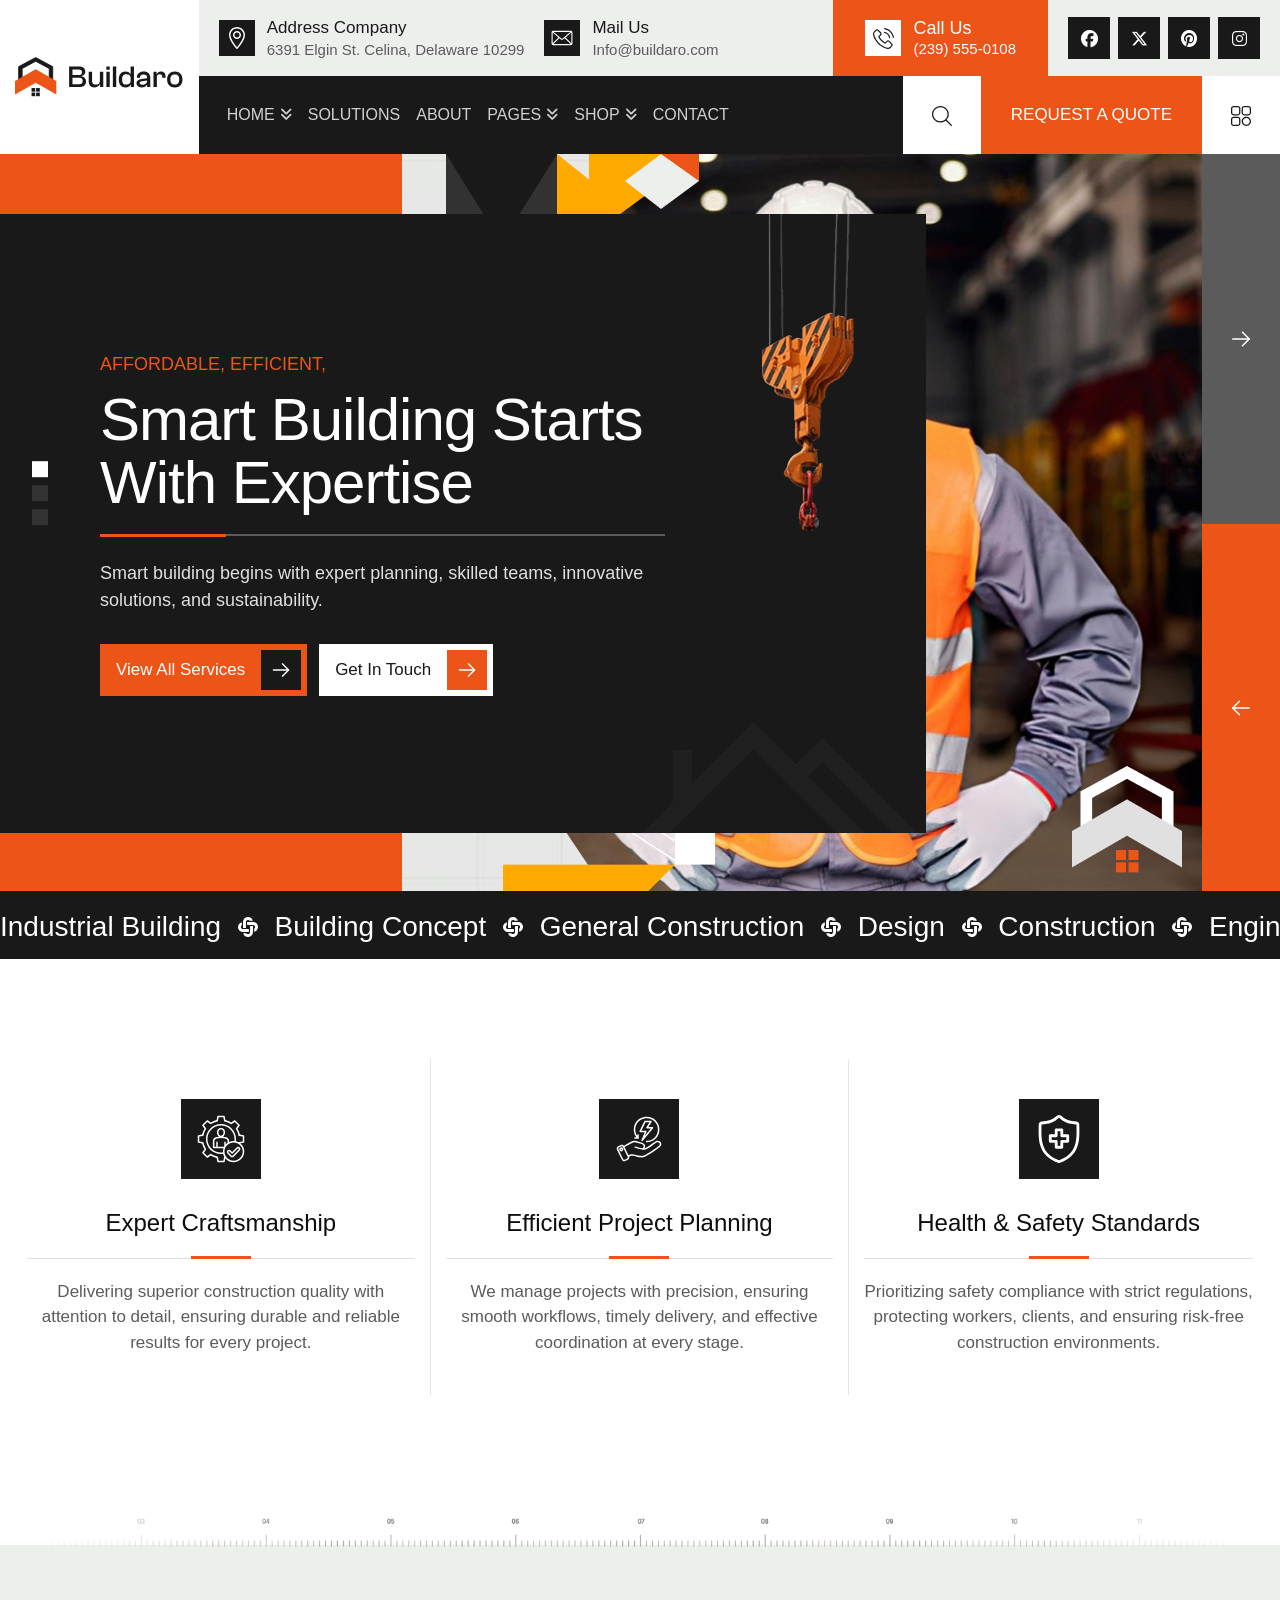
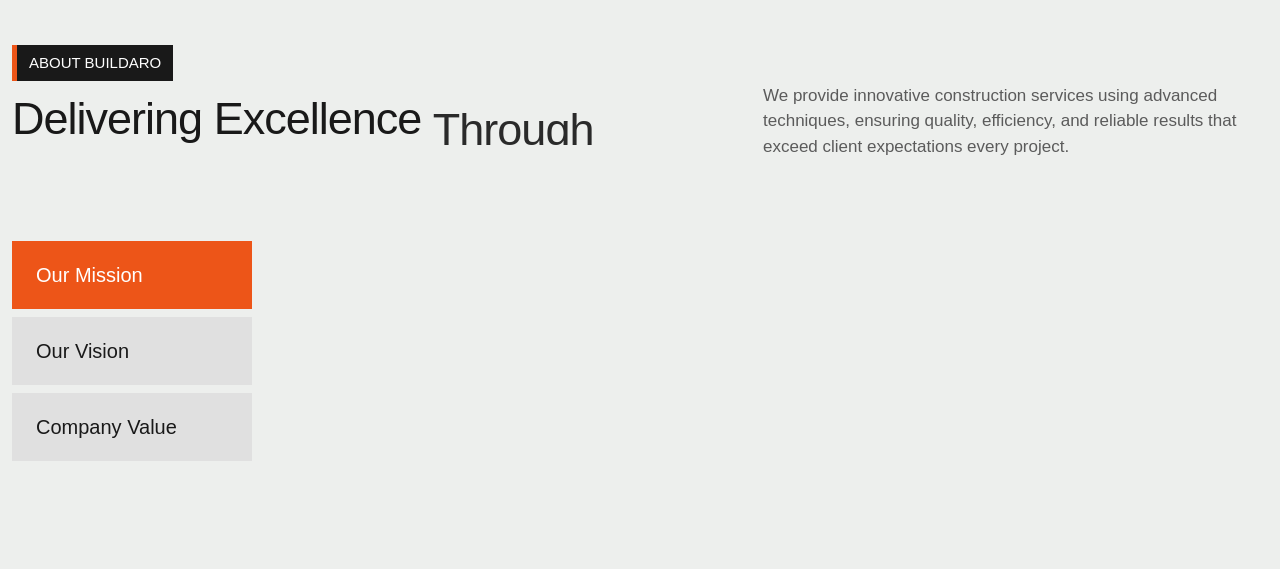
==== index-2.html @ 9b9bbe49 "h2 h2" ====
<!DOCTYPE html>
  <html lang="en">
  <head>
  	<meta charset="UTF-8">
  	<title>Buildaro - Home 1</title>
  	<meta name="description" content="Buildaro. - Construction WordPress Theme">
  	<meta name="keywords" content="	architecture, builder, building, company, construction, corporate, engineering, factory, handyman, industry, interior, painter, plumber, renovation, wielding">
  	<meta name="author" content="Themexriver">
  	<link rel="shortcut icon" href="assets/img/logo/fv-1.png" type="image/x-icon">
  	<!-- Mobile Specific Meta -->
  	<meta name="viewport" content="width=device-width, initial-scale=1">

  	<link href="https://api.fontshare.com/v2/css?f[]=clash-grotesk@200,300,400,500,600,700,1&f[]=satoshi@300,301,400,401,500,501,700,701,900,901,1,2&display=swap" rel="stylesheet">
  	<link rel="stylesheet" href="assets/css/bootstrap.min.css">
  	<link rel="stylesheet" href="assets/css/fontawesome.css">
  	<link rel="stylesheet" href="assets/css/animate.css">
  	<link rel="stylesheet" href="assets/css/swiper.min.css">
  	<link rel="stylesheet" href="assets/css/jquery-ui.css"> 
  	<link rel="stylesheet" href="assets/css/magnific-popup.css">
  	<link rel="stylesheet" href="assets/css/style.css">
  </head>
  <body class="home-1">
  	<div id="preloader">
  		<div class="preloader-logo">
  			<a href="#"><img src="assets/img/logo/logo-black.svg" alt=""></a>
  		</div>
  	</div>


<!-- Start of Header section
	============================================= -->
	<header id="bd-header" class="bd-header-section header_style_two txa_sticky_header">
		<div class="bd-header-wrap d-flex align-items-center">
			<div class="brand-logo">
				<a href="#"><img src="assets/img/logo/logo-3.svg" alt=""></a>                 
			</div>
			<div class="bd-header-content">
				<div class="bd-header-top d-flex justify-content-between">
					<div class="top-cta-wrap d-flex">
						<div class="cta-item d-flex align-items-center">
							<div class="item-icon d-flex justify-content-center align-items-center">
								<img src="assets/img/icon/ic3.svg" alt="">
							</div>
							<div class="item-text">
								<span>Address Company</span>
								<a href="#">6391 Elgin St. Celina, Delaware 10299</a>
							</div>
						</div>
						<div class="cta-item d-flex align-items-center">
							<div class="item-icon d-flex justify-content-center align-items-center">
								<img src="assets/img/icon/ic2.svg" alt="">
							</div>
							<div class="item-text">
								<span>Mail Us</span>
								<a href="#">Info@buildaro.com</a>
							</div>
						</div>
					</div>
					<div class="top-social-btn d-flex align-items-center">
						<div class="top-btn d-flex align-items-center">
							<div class="item-icon d-flex align-items-center justify-content-center">
								<i><img src="assets/img/icon/ic17.svg" alt=""></i>
							</div>
							<div class="item-text">
								<span>Call Us</span>
								<a href="#">(239) 555-0108</a>
							</div>
						</div>
						<div class="top-social">
							<a href="#"><i class="fa-brands fa-facebook"></i></a>
							<a href="#"><i class="fa-brands fa-x-twitter"></i></a>
							<a href="#"><i class="fa-brands fa-pinterest"></i></a>
							<a href="#"><i class="fa-brands fa-instagram"></i></a>
						</div>
					</div>
				</div>
				<div class="bd-header-navigation d-flex justify-content-between align-items-center">
					<nav class="main-navigation clearfix ul-li">
						<ul id="main-nav" class="nav navbar-nav clearfix">
							<li class="dropdown active">
								<a href="!#">Home</a>
								<ul class="dropdown-menu clearfix">
									<li><a class="active"  href="index.html">Home Page One</a></li>
									<li><a href="index-2.html">Home Page Two</a></li>
									<li><a href="index-3.html">Home Page Three</a></li>
								</ul>
							</li>
							<li><a href="about.html">Solutions</a></li>
							<li><a href="about.html">About</a></li>
							<li class="dropdown">
								<a href="!#">Pages</a>
								<ul class="dropdown-menu clearfix">
									<li><a href="service.html">Services</a></li>
									<li class="dropdown">
										<a href="service-single.html">Services Details</a>
										<ul class="dropdown-menu clearfix">
											<li><a href="service-single.html">Construction </a></li>
											<li><a href="service-single-2.html">Architect Design</a></li>
											<li><a href="service-single-3.html">Interior Design</a></li>
											<li><a href="service-single-4.html">3D Animation</a></li>
											<li><a href="service-single-5.html">House Renovation</a></li>
											<li><a href="service-single-6.html">Ideas & Inspiration</a></li>
										</ul>
									</li>
									<li><a href="team.html">Team Page</a></li>
									<li class="dropdown">
										<a href="service-single.html">Blog</a>
										<ul class="dropdown-menu clearfix">
											<li><a href="service-single.html">Construction</a></li>
											<li><a href="service-single-2.html">Architect Design</a></li>
											<li><a href="service-single-3.html">Interior Design</a></li>
											<li><a href="service-single-4.html">3D Animation</a></li>
											<li><a href="service-single-5.html">House Renovation</a></li>
											<li><a href="service-single-6.html">Ideas & Inspiration</a></li>
										</ul>
									</li>
									<li><a href="faq.html">FAQ Page</a></li>
									<li><a href="pricing.html">Pricing Page</a></li>
									<li><a href="testimonial.html">Testimonial Page</a></li>
									<li><a href="contact.html">Contact Page</a></li>
									<li><a href="booking.html">Booking Page</a></li>
								</ul>
							</li>
							<li class="dropdown">
								<a href="!#">Shop</a>
								<ul class="dropdown-menu clearfix"> 
									<li><a href="shop.html">Shop Page </a></li>
									<li><a href="shop-single.html">Shop Details</a></li>
								</ul>
							</li>
							<li><a href="about.html">Contact</a></li>
						</ul>
					</nav>
					<div class="header-cta d-flex align-items-center">
						<button class="search-btn"><i><img src="assets/img/icon/ic5.svg" alt=""></i></button>
						<div class="cta-btn">
							<a class="d-flex align-items-center" href="#">
								<span>Request a Quote</span>
							</a>
						</div>
						<button class="ofcanvas-btn"><i><img src="assets/img/icon/ic4.svg" alt=""></i></button>
					</div>
					<div class="bd-mobile-menu-btn mobile_menu_button open_mobile_menu">
						<button>
							<span></span>
							<span></span>
							<span></span>
						</button>
					</div>
				</div>
			</div>
		</div>
	</header>
<!-- Start of Header section
    ============================================= -->

<!-- Start of Hero section
    ============================================= --> 
    <section id="bd-hero2" class="bd-hero2-sec position-relative over-hidden" data-background="assets/img/bg/hr-bg.jpg">
    	<div class="bd-hero2-wrapper  position-relative">
    		<div class="bd-hero2-slider swiper-container">
    			<div class="swiper-wrapper">
    				<div class="swiper-slide">
    					<div class="bd-hero2-item position-relative">
    						<div class="bd-hero2-text  position-relative">
    							<div class="hr2-shape position-absolute">
    								<img src="assets/img/hero/hs2.png" alt="">
    							</div>
    							<div class="hr2-shape2 position-absolute">
    								<img src="assets/img/hero/hs3.png" alt="">
    							</div>
    							<div class="item-text headline pera-content">
    								<span class="hr2-slug2 text-uppercase">Affordable, Efficient, </span>
    								<h1 class="hero2_title">Smart Building Starts With Expertise</h1>
    								<p>Smart building begins with expert planning, skilled teams, innovative solutions, and sustainability.</p>
    								<div class="hero-btn-grp flex-wrap mt-30 d-flex align-items-centers">
    									<div class="bd-btn1">
    										<a class="d-flex align-items-center" href="#">
    											<i class="icon_1"><img src="assets/img/icon/arrow.svg" alt=""></i>
    											<span>View All Services</span>
    											<i class="icon_2"><img src="assets/img/icon/arrow.svg" alt=""></i>
    										</a>
    									</div>
    									<div class="bd-btn1">
    										<a class="d-flex align-items-center" href="#">
    											<i class="icon_1"><img src="assets/img/icon/arrow.svg" alt=""></i>
    											<span>Get In Touch</span>
    											<i class="icon_2"><img src="assets/img/icon/arrow.svg" alt=""></i>
    										</a>
    									</div>
    								</div>
    							</div>
    						</div>
    						<div class="bd-hero2-img">
    							<span class="bd-hr2-shape1 position-absolute"><img src="assets/img/hero/hs4.png" alt=""></span>
    							<span class="bd-hr2-shape2 position-absolute"><img src="assets/img/hero/hs5.png" alt=""></span>
    							<span class="bd-hr2-shape3 position-absolute"><img src="assets/img/hero/hs6.png" alt=""></span>
    							<div class="item-img1 img-cover">
    								<img src="assets/img/hero/hr5.jpg" alt="">
    							</div>
    						</div>
    					</div>
    				</div>
    				<div class="swiper-slide">
    					<div class="bd-hero2-item position-relative">
    						<div class="bd-hero2-text  position-relative">
    							<div class="hr2-shape position-absolute">
    								<img src="assets/img/hero/hs2.png" alt="">
    							</div>
    							<div class="hr2-shape2 position-absolute">
    								<img src="assets/img/hero/hs3.png" alt="">
    							</div>
    							<div class="item-text headline pera-content">
    								<span class="hr2-slug2 text-uppercase">Affordable, Efficient, </span>
    								<h1 class="hero2_title">Smart Building Starts With Expertise</h1>
    								<p>Smart building begins with expert planning, skilled teams, innovative solutions, and sustainability.</p>
    								<div class="hero-btn-grp flex-wrap mt-30 d-flex align-items-centers">
    									<div class="bd-btn1">
    										<a class="d-flex align-items-center" href="#">
    											<i class="icon_1"><img src="assets/img/icon/arrow.svg" alt=""></i>
    											<span>View All Services</span>
    											<i class="icon_2"><img src="assets/img/icon/arrow.svg" alt=""></i>
    										</a>
    									</div>
    									<div class="bd-btn1">
    										<a class="d-flex align-items-center" href="#">
    											<i class="icon_1"><img src="assets/img/icon/arrow.svg" alt=""></i>
    											<span>Get In Touch</span>
    											<i class="icon_2"><img src="assets/img/icon/arrow.svg" alt=""></i>
    										</a>
    									</div>
    								</div>
    							</div>
    						</div>
    						<div class="bd-hero2-img">
    							<span class="bd-hr2-shape1 position-absolute"><img src="assets/img/hero/hs4.png" alt=""></span>
    							<span class="bd-hr2-shape2 position-absolute"><img src="assets/img/hero/hs5.png" alt=""></span>
    							<span class="bd-hr2-shape3 position-absolute"><img src="assets/img/hero/hs6.png" alt=""></span>
    							<div class="item-img1 img-cover">
    								<img src="assets/img/hero/hr6.jpg" alt="">
    							</div>
    						</div>
    					</div>
    				</div>
    				<div class="swiper-slide">
    					<div class="bd-hero2-item position-relative">
    						<div class="bd-hero2-text  position-relative">
    							<div class="hr2-shape position-absolute">
    								<img src="assets/img/hero/hs2.png" alt="">
    							</div>
    							<div class="hr2-shape2 position-absolute">
    								<img src="assets/img/hero/hs3.png" alt="">
    							</div>
    							<div class="item-text headline pera-content">
    								<span class="hr2-slug2 text-uppercase">Affordable, Efficient, </span>
    								<h1 class="hero2_title">Smart Building Starts With Expertise</h1>
    								<p>Smart building begins with expert planning, skilled teams, innovative solutions, and sustainability.</p>
    								<div class="hero-btn-grp flex-wrap mt-30 d-flex align-items-centers">
    									<div class="bd-btn1">
    										<a class="d-flex align-items-center" href="#">
    											<i class="icon_1"><img src="assets/img/icon/arrow.svg" alt=""></i>
    											<span>View All Services</span>
    											<i class="icon_2"><img src="assets/img/icon/arrow.svg" alt=""></i>
    										</a>
    									</div>
    									<div class="bd-btn1">
    										<a class="d-flex align-items-center" href="#">
    											<i class="icon_1"><img src="assets/img/icon/arrow.svg" alt=""></i>
    											<span>Get In Touch</span>
    											<i class="icon_2"><img src="assets/img/icon/arrow.svg" alt=""></i>
    										</a>
    									</div>
    								</div>
    							</div>
    						</div>
    						<div class="bd-hero2-img">
    							<span class="bd-hr2-shape1 position-absolute"><img src="assets/img/hero/hs4.png" alt=""></span>
    							<span class="bd-hr2-shape2 position-absolute"><img src="assets/img/hero/hs5.png" alt=""></span>
    							<span class="bd-hr2-shape3 position-absolute"><img src="assets/img/hero/hs6.png" alt=""></span>
    							<div class="item-img1 img-cover">
    								<img src="assets/img/hero/hr7.jpg" alt="">
    							</div>
    						</div>
    					</div>
    				</div>
    			</div>
    		</div>
    		<div class="bd-hr2-nav">
    			<div class="bd-hr2-next">
    				
    				<svg width="24" height="24" viewBox="0 0 24 24" fill="none" xmlns="http://www.w3.org/2000/svg">
    					<path fill-rule="evenodd" clip-rule="evenodd" d="M3 12C3 11.5858 3.33579 11.25 3.75 11.25H20.25C20.6642 11.25 21 11.5858 21 12C21 12.4142 20.6642 12.75 20.25 12.75H3.75C3.33579 12.75 3 12.4142 3 12Z" fill="white"/>
    					<path fill-rule="evenodd" clip-rule="evenodd" d="M12.9697 4.71967C13.2625 4.42678 13.7374 4.42678 14.0303 4.71967L20.7803 11.4697C21.0732 11.7625 21.0732 12.2375 20.7803 12.5303L14.0303 19.2803C13.7374 19.5732 13.2625 19.5732 12.9697 19.2803C12.6768 18.9874 12.6768 18.5126 12.9697 18.2197L19.1893 12L12.9697 5.78033C12.6768 5.48743 12.6768 5.01257 12.9697 4.71967Z" fill="white"/>
    				</svg>

    			</div>
    			<div class="bd-hr2-prev">
    				<svg width="24" height="24" viewBox="0 0 24 24" fill="none" xmlns="http://www.w3.org/2000/svg">
    					<path fill-rule="evenodd" clip-rule="evenodd" d="M3 12C3 11.5858 3.33579 11.25 3.75 11.25H20.25C20.6642 11.25 21 11.5858 21 12C21 12.4142 20.6642 12.75 20.25 12.75H3.75C3.33579 12.75 3 12.4142 3 12Z" fill="white"/>
    					<path fill-rule="evenodd" clip-rule="evenodd" d="M12.9697 4.71967C13.2625 4.42678 13.7374 4.42678 14.0303 4.71967L20.7803 11.4697C21.0732 11.7625 21.0732 12.2375 20.7803 12.5303L14.0303 19.2803C13.7374 19.5732 13.2625 19.5732 12.9697 19.2803C12.6768 18.9874 12.6768 18.5126 12.9697 18.2197L19.1893 12L12.9697 5.78033C12.6768 5.48743 12.6768 5.01257 12.9697 4.71967Z" fill="white"/>
    				</svg>
    			</div>
    		</div>
    		<div class="bd-hr2-pagi">
    			
    		</div>
    	</div>
    	<div class="bd-hero-text-marquee ver_2 over-hidden marquee-right headline">
    		<h3>Industrial Building</h3>
    		<i><img src="assets/img/icon/ic6.svg" alt=""></i>
    		<h3>Building Concept</h3>
    		<i><img src="assets/img/icon/ic6.svg" alt=""></i>
    		<h3>General Construction</h3>
    		<i><img src="assets/img/icon/ic6.svg" alt=""></i>
    		<h3>Design</h3>
    		<i><img src="assets/img/icon/ic6.svg" alt=""></i>
    		<h3>Construction</h3>
    		<i><img src="assets/img/icon/ic6.svg" alt=""></i>
    		<h3>Engineering Construction</h3>
    		<i><img src="assets/img/icon/ic6.svg" alt=""></i>
    		<h3>General Construction</h3>
    		<i><img src="assets/img/icon/ic6.svg" alt=""></i>
    		<h3>Building Concept</h3>
    		<i><img src="assets/img/icon/ic6.svg" alt=""></i>
    	</div>
    </section>   
<!-- End of Hero section
    ============================================= -->

<!-- Start of Featured section
    ============================================= -->
    <section id="bd-feat2" class="bd-feat2-sec position-relative pt-100 pb-150">
    	<div class="container">
    		<div class="bd-feat2-content">
    			<div class="bd-feat2-item  text-center">
    				<div class="item-inner-area">
    					<div class="item-icon-title headline">
    						<div class="item-icon d-flex justify-content-center align-items-center">
    							<i><img src="assets/img/icon/ic18.svg" alt=""></i>
    						</div>
    						<h3>Expert Craftsmanship</h3>
    					</div>
    					<div class="item-desc">
    						Delivering superior construction quality with attention to detail, ensuring durable and reliable results for every project.
    					</div>
    				</div>
    			</div>
    			<div class="bd-feat2-item  text-center">
    				<div class="item-inner-area">
    					<div class="item-icon-title headline">
    						<div class="item-icon d-flex justify-content-center align-items-center">
    							<i><img src="assets/img/icon/ic19.svg" alt=""></i>
    						</div>
    						<h3>Efficient Project Planning</h3>
    					</div>
    					<div class="item-desc">
    						We manage projects with precision, ensuring smooth workflows, timely delivery, and effective coordination at every stage.
    					</div>
    				</div>
    			</div>
    			<div class="bd-feat2-item  text-center">
    				<div class="item-inner-area">
    					<div class="item-icon-title headline">
    						<div class="item-icon d-flex justify-content-center align-items-center">
    							<i><img src="assets/img/icon/ic20.svg" alt=""></i>
    						</div>
    						<h3>Health & Safety Standards</h3>
    					</div>
    					<div class="item-desc">
    						Prioritizing safety compliance with strict regulations, protecting workers, clients, and ensuring risk-free construction environments.
    					</div>
    				</div>
    			</div>
    		</div>
    	</div>
    	<div class="bd-feat2-shape text-center position-absolute">
    		<img src="assets/img/about/ser-line.png" alt="">
    	</div>
    </section>         
<!-- End of Featured section
    ============================================= -->

<!-- Start of About section
    ============================================= -->
    <section id="bd-ab2" class="bd-ab2-sec pt-100 pb-100">
    	<div class="container">
    		<div class="bd-ab2-top d-flex align-items-center flex-wrap justify-content-between">
    			<div class="bd-sec-title headline pera-content">
    				<div class="subtitle text-uppercase">
    					About Buildaro
    				</div>
    				<h2 class="sec_title bd-sec-tt-anim ed-has-anim">
    					Delivering Excellence Through Smart Construction Solutions
    				</h2>
    			</div>
    			<div class="item-desc">
    				We provide innovative construction services using advanced techniques, ensuring quality, efficiency, and reliable results that exceed client expectations every project.
    			</div>
    		</div>
    		<div class="bd-ab2-content d-flex mt-45">
    			<div class="bd-ab2-tab-btn  tx-tab-btn ul-li">
    				<ul class="nav nav-tabs" id="myTab" role="tablist">
    					<li class="nav-item" role="presentation">
    						<button class="nav-link text-capitalize active" id="home-tab" data-bs-toggle="tab" data-bs-target="#home" type="button" role="tab" aria-controls="home" aria-selected="true">
    							<div class="item-icon">
    								our mission
    							</div>
    						</button>
    					</li>
    					<li class="nav-item" role="presentation">
    						<button class="nav-link text-capitalize" id="home-tab" data-bs-toggle="tab" data-bs-target="#home2" type="button" role="tab" aria-controls="home" aria-selected="true">
    							<div class="item-icon">
    								our vision
    							</div>
    						</button>
    					</li>
    					<li class="nav-item" role="presentation">
    						<button class="nav-link text-capitalize" id="home-tab" data-bs-toggle="tab" data-bs-target="#home3" type="button" role="tab" aria-controls="home" aria-selected="true">
    							<div class="item-icon">
    								company value
    							</div>
    						</button>
    					</li>
    				</ul>
    			</div>
    			<div class="bd-ab2-tab-content">
    				
    			</div>
    		</div>
    	</div>
    </section>         
<!-- End of About section
    ============================================= -->    



    <!-- For Js Library -->
    <script src="assets/js/jquery-3.7.0.min.js"></script>
    <script src="assets/js/bootstrap.bundle.min.js"></script>
    <script src="assets/js/swiper-bundle.min.js"></script>
    <script src="assets/js/wow.min.js"></script>
    <script src="assets/js/appear.js"></script>
    <script src="assets/js/gsap.min.js"></script>
    <script src="assets/js/knob.js"></script>
    <script src="assets/js/jquery.counterup.min.js"></script>
    <script src="assets/js/isotope.pkgd.min.js"></script>
    <script src="assets/js/imagesloaded.pkgd.min.js"></script>
    <script src="assets/js/waypoints.min.js"></script>
    <script src="assets/js/jqueryui.js"></script>
    <script src="assets/js/jquery.magnific-popup.min.js"></script>
    <script src="assets/js/jquery.marquee.min.js"></script>
    <script src="assets/js/lenis.min.js"></script>
    <script src="assets/js/split-type.min.js"></script>
    <script src="assets/js/CustomEase.min.js"></script>
    <script src="assets/js/ScrollTrigger.min.js"></script>
    <script src="assets/js/SplitText.min.js"></script>
    <script src="assets/js/script.js"></script>
</body>
</html>
---- assets/css/style.css ----
/*----------------------------------------------------

1. Global Area 
2. Header Section

******* HOME PAGE 1 *******



=====================================================================*/
/*=========
Font load
===========*/
:root {
  --bd-body-color: #5B5B5B;
  --bd-title-color: #191919;
  --bd-heading: 'Clash Grotesk', sans-serif;
  --bd-body-font: 'Satoshi', sans-serif;
  --bd-prime-c: #ED5518;
  --cube-1: cubic-bezier(0.55, 0.085, 0, 0.99);
  --cube-2: all .25s cubic-bezier(.645,.045,.355,1);
  --cube-3: cubic-bezier(0.25, 1, 0.5, 1);
}

@-webkit-keyframes shake {
  0% {
    -webkit-transform: translateX(0);
            transform: translateX(0);
  }
  20% {
    -webkit-transform: translateX(-2px);
            transform: translateX(-2px);
  }
  40% {
    -webkit-transform: translateX(2px);
            transform: translateX(2px);
  }
  60% {
    -webkit-transform: translateX(-2px);
            transform: translateX(-2px);
  }
  80% {
    -webkit-transform: translateX(2px);
            transform: translateX(2px);
  }
  100% {
    -webkit-transform: translateX(0);
            transform: translateX(0);
  }
}

@keyframes shake {
  0% {
    -webkit-transform: translateX(0);
            transform: translateX(0);
  }
  20% {
    -webkit-transform: translateX(-2px);
            transform: translateX(-2px);
  }
  40% {
    -webkit-transform: translateX(2px);
            transform: translateX(2px);
  }
  60% {
    -webkit-transform: translateX(-2px);
            transform: translateX(-2px);
  }
  80% {
    -webkit-transform: translateX(2px);
            transform: translateX(2px);
  }
  100% {
    -webkit-transform: translateX(0);
            transform: translateX(0);
  }
}
@-webkit-keyframes slideInUp {
  0% {
    opacity: 0;
    -webkit-transform: translateY(250px);
    transform: translateY(250px);
  }
  100% {
    -webkit-transform: translateY(0);
    transform: translateY(0);
  }
}
@keyframes slideInUp {
  0% {
    opacity: 0;
    -webkit-transform: translateY(250px);
    transform: translateY(250px);
  }
  100% {
    -webkit-transform: translateY(0);
    transform: translateY(0);
  }
}
.slideInUp {
  -webkit-animation-name: slideInUp;
  animation-name: slideInUp;
}

.bd-header-section {
  top: 0;
  left: 0;
  width: 100%;
  z-index: 10;
  position: absolute;
}
.bd-header-section .navbar-nav {
  -webkit-box-orient: horizontal;
  -webkit-box-direction: normal;
      -ms-flex-direction: row;
          flex-direction: row;
}
.bd-header-section .dropdown {
  position: relative;
  padding-right: 17px;
}
.bd-header-section .dropdown:after {
  top: 1px;
  z-index: 2;
  color: #fff;
  right: 0px;
  opacity: 0.8;
  content: "\f0d7";
  font-size: 18px;
  font-weight: 700;
  position: absolute;
  font-family: "Font Awesome 5 free";
  -webkit-transition: 0.3s all ease-in-out;
  transition: 0.3s all ease-in-out;
}
.bd-header-section .dropdown:hover:after {
  color: var(--bd-prime-c);
}
.bd-header-section .dropdown:hover .dropdown-menu {
  visibility: visible;
  opacity: 1;
  clip: inherit;
  -webkit-transform: perspective(500px) rotateX(0);
          transform: perspective(500px) rotateX(0);
}
.bd-header-section .dropdown-menu {
  left: 0;
  top: 53px;
  z-index: 100;
  margin: 0px;
  padding: 4px 4px 15px;
  height: auto;
  min-width: 270px;
  display: block;
  border: none;
  opacity: 0;
  visibility: hidden;
  border-radius: 0;
  position: absolute;
  opacity: 0;
  background: #000;
  border-radius: 5px;
  -webkit-transform: perspective(500px) rotateX(-20deg);
          transform: perspective(500px) rotateX(-20deg);
  -webkit-transform-origin: 50% 0%;
          transform-origin: 50% 0%;
  text-align: left;
  -webkit-transition: all 0.3s ease-in-out;
  transition: all 0.3s ease-in-out;
}
.bd-header-section .dropdown-menu .dropdown {
  padding-right: 0;
  padding-left: 0;
}
.bd-header-section .dropdown-menu .dropdown:after {
  display: none;
}
.bd-header-section .dropdown-menu .dropdown-menu {
  top: 0px !important;
  left: 100%;
  transform-origin: 0 0 0;
  -webkit-transform-origin: 0 0 0;
  -ms-transform-origin: 0 0 0;
  -o-transform-origin: 0 0 0;
  -webkit-transform: scaleY(0) !important;
          transform: scaleY(0) !important;
}
.bd-header-section .dropdown-menu li {
  display: block;
  margin: 5px 0px !important;
  -webkit-transition: 0.3s all ease-in-out;
  transition: 0.3s all ease-in-out;
  border-left: none !important;
}
.bd-header-section .dropdown-menu li:last-child {
  border-bottom: none;
  margin-bottom: 0 !important;
}
.bd-header-section .dropdown-menu li:last-child a {
  padding-bottom: 0 !important;
  border-bottom: none !important;
}
.bd-header-section .dropdown-menu li:before {
  display: none;
}
.bd-header-section .dropdown-menu li:after {
  color: #fff;
  right: 15px;
  -webkit-transform: rotate(-90deg);
          transform: rotate(-90deg);
  -webkit-transition: 0.3s all ease-in-out;
  transition: 0.3s all ease-in-out;
}
.bd-header-section .dropdown-menu li.dropdown:hover:after {
  -webkit-transform: rotate(0);
          transform: rotate(0);
}
.bd-header-section .dropdown-menu li.dropdown:hover .dropdown-menu {
  top: 0;
  -webkit-transform: scaleY(1) !important;
          transform: scaleY(1) !important;
}
.bd-header-section .dropdown-menu li.dropdown:before {
  color: #fff;
  top: 10px;
  right: 15px;
}
.bd-header-section .dropdown-menu li:hover:before {
  color: #fff !important;
}
.bd-header-section .dropdown-menu a {
  width: 100%;
  line-height: 1;
  color: #fff !important;
  position: relative;
  border-radius: 0 !important;
  border-bottom: 1px solid #d7d7d7;
  display: inline-block !important;
  text-transform: uppercase !important;
  padding: 12px 0px 12px 18px !important;
  font-weight: 500 !important;
  font-size: 14px !important;
  border-bottom: 1px solid rgba(255, 255, 255, 0.25);
  -webkit-transition: all 0.3s cubic-bezier(0.62, 0.21, 0.45, 1.52);
  transition: all 0.3s cubic-bezier(0.62, 0.21, 0.45, 1.52);
  background-color: transparent !important;
}
.bd-header-section .dropdown-menu a span:after {
  display: none;
}
.bd-header-section .dropdown-menu a:before {
  display: none;
}
.bd-header-section .dropdown-menu a:after {
  display: none;
}
.bd-header-section .dropdown-menu a:hover, .bd-header-section .dropdown-menu a.active {
  color: #fff !important;
  padding-left: 30px !important;
}
.bd-header-section .dropdown-menu a:hover:after, .bd-header-section .dropdown-menu a.active:after {
  width: 100%;
}
.bd-header-section .dropdown-menu a:hover:before, .bd-header-section .dropdown-menu a.active:before {
  opacity: 1;
  width: 5px !important;
  visibility: visible;
  -webkit-transform: scale(1) !important;
          transform: scale(1) !important;
}
.bd-header-section .bd-mobile-menu-btn {
  display: none;
}
@media only screen and (min-width: 768px) and (max-width: 991px), only screen and (min-width: 576px) and (max-width: 767px), only screen and (min-width: 481px) and (max-width: 575px), (max-width: 480px) {
  .bd-header-section .bd-mobile-menu-btn {
    display: block;
  }
}
.bd-header-section .bd-mobile-menu-btn button {
  padding: 0;
  width: 30px;
  height: 18px;
  border: none;
  display: -webkit-box;
  display: -ms-flexbox;
  display: flex;
  -webkit-box-orient: vertical;
  -webkit-box-direction: normal;
      -ms-flex-direction: column;
          flex-direction: column;
  -webkit-box-align: center;
      -ms-flex-align: center;
          align-items: center;
  background-color: transparent;
  -webkit-box-pack: justify;
      -ms-flex-pack: justify;
          justify-content: space-between;
}
.bd-header-section .bd-mobile-menu-btn button span {
  width: 19px;
  height: 2px;
  display: block;
  background-color: #fff;
}
.bd-header-section .bd-mobile-menu-btn button span:nth-child(even) {
  width: 29px;
}
.bd-header-section:is(.header_style_one) .bd-header-top {
  gap: 15px;
  width: 100%;
  margin: 0 auto;
  max-width: 1790px;
  padding: 16px 15px;
}
@media only screen and (min-width: 768px) and (max-width: 991px), only screen and (min-width: 576px) and (max-width: 767px), only screen and (min-width: 481px) and (max-width: 575px), (max-width: 480px) {
  .bd-header-section:is(.header_style_one) .bd-header-top {
    display: none !important;
  }
}
.bd-header-section:is(.header_style_one) .bd-header-top .top-cta-wrap {
  gap: 40px;
}
.bd-header-section:is(.header_style_one) .bd-header-top .top-cta-wrap .cta-item {
  gap: 12px;
}
.bd-header-section:is(.header_style_one) .bd-header-top .top-cta-wrap .cta-item .item-icon {
  width: 42px;
  height: 42px;
  -webkit-transition: all 500ms ease-in-out;
  transition: all 500ms ease-in-out;
  background-color: var(--bd-title-color);
}
.bd-header-section:is(.header_style_one) .bd-header-top .top-cta-wrap .cta-item .item-text span, .bd-header-section:is(.header_style_one) .bd-header-top .top-cta-wrap .cta-item .item-text a {
  display: block;
  font-weight: 500;
}
.bd-header-section:is(.header_style_one) .bd-header-top .top-cta-wrap .cta-item .item-text span {
  line-height: 1;
  font-size: 18px;
  padding-bottom: 6px;
  color: var(--bd-title-color);
  font-family: var(--bd-heading);
}
.bd-header-section:is(.header_style_one) .bd-header-top .top-cta-wrap .cta-item .item-text a {
  line-height: 1;
  font-size: 16px;
}
.bd-header-section:is(.header_style_one) .bd-header-top .top-cta-wrap .cta-item:hover .item-icon {
  background-color: var(--bd-prime-c);
}
.bd-header-section:is(.header_style_one) .bd-header-top .top-social {
  gap: 8px;
  display: -webkit-box;
  display: -ms-flexbox;
  display: flex;
}
.bd-header-section:is(.header_style_one) .bd-header-top .top-social a {
  color: #fff;
  width: 42px;
  height: 42px;
  display: -webkit-box;
  display: -ms-flexbox;
  display: flex;
  -webkit-box-align: center;
      -ms-flex-align: center;
          align-items: center;
  -webkit-box-pack: center;
      -ms-flex-pack: center;
          justify-content: center;
  -webkit-transition: all 300ms ease-in-out;
  transition: all 300ms ease-in-out;
  background-color: var(--bd-title-color);
}
.bd-header-section:is(.header_style_one) .bd-header-top .top-social a:hover {
  background-color: var(--bd-prime-c);
  -webkit-animation: shake 0.5s ease-in-out infinite;
          animation: shake 0.5s ease-in-out infinite;
}
.bd-header-section:is(.header_style_one) .bd-header-navigation-wrap {
  background-color: #191919;
}
.bd-header-section:is(.header_style_one) .bd-header-navigation-wrap .bd-header-navigation {
  width: 100%;
  margin: 0 auto;
  max-width: 1790px;
  padding: 16px 15px;
}
@media only screen and (min-width: 768px) and (max-width: 991px), only screen and (min-width: 576px) and (max-width: 767px), only screen and (min-width: 481px) and (max-width: 575px), (max-width: 480px) {
  .bd-header-section:is(.header_style_one) .bd-header-navigation-wrap .main-navigation {
    display: none;
  }
}
.bd-header-section:is(.header_style_one) .bd-header-navigation-wrap .main-navigation li {
  margin: 0px 20px;
}
@media only screen and (min-width: 992px) and (max-width: 1199px) {
  .bd-header-section:is(.header_style_one) .bd-header-navigation-wrap .main-navigation li {
    margin: 0px 8px;
  }
}
.bd-header-section:is(.header_style_one) .bd-header-navigation-wrap .main-navigation li a {
  color: #fff;
  opacity: 0.8;
  font-size: 18px;
  display: inline;
  padding-bottom: 30px;
}
.bd-header-section:is(.header_style_one) .bd-header-navigation-wrap .main-navigation li a:hover {
  opacity: 1;
}
.bd-header-section:is(.header_style_one) .header-cta {
  gap: 8px;
}
@media only screen and (min-width: 768px) and (max-width: 991px), only screen and (min-width: 576px) and (max-width: 767px), only screen and (min-width: 481px) and (max-width: 575px), (max-width: 480px) {
  .bd-header-section:is(.header_style_one) .header-cta {
    display: none !important;
  }
}
.bd-header-section:is(.header_style_one) .header-cta button {
  padding: 0;
  border: none;
  background-color: transparent;
}
.bd-header-section:is(.header_style_one) .header-cta button:hover {
  -webkit-animation: shake 0.5s ease-in-out infinite;
          animation: shake 0.5s ease-in-out infinite;
}
.bd-header-section:is(.header_style_one) .header-cta .search-btn {
  width: 48px;
  height: 48px;
  background-color: #fff;
}
@media only screen and (min-width: 992px) and (max-width: 1199px) {
  .bd-header-section:is(.header_style_one) .header-cta .search-btn {
    width: 40px;
  }
}
.bd-header-section:is(.header_style_one) .header-cta .cta-btn a {
  gap: 16px;
  z-index: 1;
  color: #fff;
  overflow: hidden;
  position: relative;
  padding: 4px 4px 4px 14px;
  background-color: var(--bd-prime-c);
}
.bd-header-section:is(.header_style_one) .header-cta .cta-btn a:before {
  top: 4px;
  left: 4px;
  z-index: -1;
  width: 0%;
  content: "";
  height: 40px;
  position: absolute;
  -webkit-transition: all 400ms ease-in-out;
  transition: all 400ms ease-in-out;
  background-color: var(--bd-title-color);
}
.bd-header-section:is(.header_style_one) .header-cta .cta-btn a .icon_1 {
  top: 4px;
  left: 0px;
  opacity: 0;
  z-index: -1;
  position: absolute;
}
.bd-header-section:is(.header_style_one) .header-cta .cta-btn a span {
  white-space: nowrap;
}
.bd-header-section:is(.header_style_one) .header-cta .cta-btn a i {
  width: 40px;
  height: 40px;
  display: -webkit-box;
  display: -ms-flexbox;
  display: flex;
  -webkit-box-align: center;
      -ms-flex-align: center;
          align-items: center;
  -webkit-box-pack: center;
      -ms-flex-pack: center;
          justify-content: center;
  background-color: var(--bd-title-color);
  -webkit-transition: all 400ms ease-in-out;
  transition: all 400ms ease-in-out;
}
@media only screen and (min-width: 992px) and (max-width: 1199px) {
  .bd-header-section:is(.header_style_one) .header-cta .cta-btn a i {
    width: 35px;
  }
}
.bd-header-section:is(.header_style_one) .header-cta .cta-btn a:hover:before {
  width: 94%;
}
.bd-header-section:is(.header_style_one) .header-cta .cta-btn a:hover span {
  -webkit-transform: translateX(30px);
          transform: translateX(30px);
}
.bd-header-section:is(.header_style_one) .header-cta .cta-btn a:hover .icon_1 {
  left: 6px;
  opacity: 1;
}
.bd-header-section:is(.header_style_one) .header-cta .cta-btn a:hover .icon_2 {
  -webkit-transform: translateX(50px);
          transform: translateX(50px);
}
.bd-header-section:is(.header_style_one) .header-cta .ofcanvas-btn {
  width: 40px;
  height: 40px;
  background-color: #fff;
}
@media only screen and (min-width: 992px) and (max-width: 1199px) {
  .bd-header-section:is(.header_style_one) .header-cta .ofcanvas-btn {
    width: 40px;
  }
}
.bd-header-section:is(.header_style_two) {
  background-color: #fff;
}
.bd-header-section:is(.header_style_two) .brand-logo {
  width: 296px;
  height: 154px;
}
@media only screen and (min-width: 1200px) and (max-width: 1399px), only screen and (min-width: 992px) and (max-width: 1199px), only screen and (min-width: 768px) and (max-width: 991px), only screen and (min-width: 576px) and (max-width: 767px), only screen and (min-width: 481px) and (max-width: 575px), (max-width: 480px) {
  .bd-header-section:is(.header_style_two) .brand-logo {
    width: 200px;
  }
}
@media only screen and (min-width: 768px) and (max-width: 991px), only screen and (min-width: 576px) and (max-width: 767px), only screen and (min-width: 481px) and (max-width: 575px), (max-width: 480px) {
  .bd-header-section:is(.header_style_two) .brand-logo {
    height: 70px;
  }
}
.bd-header-section:is(.header_style_two) .brand-logo a {
  width: 100%;
  height: 100%;
  padding: 15px;
  display: -webkit-box;
  display: -ms-flexbox;
  display: flex;
  -webkit-box-align: center;
      -ms-flex-align: center;
          align-items: center;
  -webkit-box-pack: center;
      -ms-flex-pack: center;
          justify-content: center;
}
.bd-header-section:is(.header_style_two) .bd-mobile-menu-btn button span {
  background-color: var(--bd-title-color);
}
.bd-header-section:is(.header_style_two) .bd-header-content {
  width: 85%;
}
@media only screen and (min-width: 768px) and (max-width: 991px), only screen and (min-width: 576px) and (max-width: 767px), only screen and (min-width: 481px) and (max-width: 575px), (max-width: 480px) {
  .bd-header-section:is(.header_style_two) .bd-header-content {
    padding-right: 15px;
  }
}
.bd-header-section:is(.header_style_two) .bd-header-content .bd-header-top {
  gap: 20px;
  padding-left: 40px;
  padding-right: 40px;
  background-color: #EDEFED;
}
@media only screen and (min-width: 1200px) and (max-width: 1399px) {
  .bd-header-section:is(.header_style_two) .bd-header-content .bd-header-top {
    padding-left: 20px;
    padding-right: 20px;
  }
}
@media only screen and (min-width: 992px) and (max-width: 1199px) {
  .bd-header-section:is(.header_style_two) .bd-header-content .bd-header-top {
    padding: 16px 20px;
  }
}
@media only screen and (min-width: 768px) and (max-width: 991px), only screen and (min-width: 576px) and (max-width: 767px), only screen and (min-width: 481px) and (max-width: 575px), (max-width: 480px) {
  .bd-header-section:is(.header_style_two) .bd-header-content .bd-header-top {
    display: none !important;
  }
}
.bd-header-section:is(.header_style_two) .bd-header-content .bd-header-top .top-cta-wrap {
  gap: 40px;
}
@media only screen and (min-width: 1200px) and (max-width: 1399px), only screen and (min-width: 992px) and (max-width: 1199px), only screen and (min-width: 768px) and (max-width: 991px), only screen and (min-width: 576px) and (max-width: 767px), only screen and (min-width: 481px) and (max-width: 575px), (max-width: 480px) {
  .bd-header-section:is(.header_style_two) .bd-header-content .bd-header-top .top-cta-wrap {
    gap: 20px;
  }
}
.bd-header-section:is(.header_style_two) .bd-header-content .bd-header-top .top-cta-wrap .cta-item {
  gap: 12px;
}
.bd-header-section:is(.header_style_two) .bd-header-content .bd-header-top .top-cta-wrap .cta-item .item-icon {
  width: 36px;
  height: 36px;
  -webkit-transition: all 500ms ease-in-out;
  transition: all 500ms ease-in-out;
  background-color: var(--bd-title-color);
}
.bd-header-section:is(.header_style_two) .bd-header-content .bd-header-top .top-cta-wrap .cta-item .item-text span, .bd-header-section:is(.header_style_two) .bd-header-content .bd-header-top .top-cta-wrap .cta-item .item-text a {
  display: block;
  font-weight: 500;
}
.bd-header-section:is(.header_style_two) .bd-header-content .bd-header-top .top-cta-wrap .cta-item .item-text span {
  line-height: 1;
  font-size: 17px;
  padding-bottom: 6px;
  color: var(--bd-title-color);
  font-family: var(--bd-heading);
}
.bd-header-section:is(.header_style_two) .bd-header-content .bd-header-top .top-cta-wrap .cta-item .item-text a {
  line-height: 1;
  font-size: 15px;
}
.bd-header-section:is(.header_style_two) .bd-header-content .bd-header-top .top-cta-wrap .cta-item:hover .item-icon {
  background-color: var(--bd-prime-c);
}
.bd-header-section:is(.header_style_two) .bd-header-content .bd-header-top .top-social-btn {
  gap: 60px;
}
@media only screen and (min-width: 1200px) and (max-width: 1399px) {
  .bd-header-section:is(.header_style_two) .bd-header-content .bd-header-top .top-social-btn {
    gap: 20px;
  }
}
.bd-header-section:is(.header_style_two) .bd-header-content .bd-header-top .top-social-btn .top-btn {
  gap: 12px;
  height: 76px;
  padding: 0px 32px;
  background-color: var(--bd-prime-c);
}
@media only screen and (min-width: 992px) and (max-width: 1199px), only screen and (min-width: 768px) and (max-width: 991px), only screen and (min-width: 576px) and (max-width: 767px), only screen and (min-width: 481px) and (max-width: 575px), (max-width: 480px) {
  .bd-header-section:is(.header_style_two) .bd-header-content .bd-header-top .top-social-btn .top-btn {
    display: none !important;
  }
}
.bd-header-section:is(.header_style_two) .bd-header-content .bd-header-top .top-social-btn .top-btn .item-icon {
  width: 36px;
  height: 36px;
  background-color: #fff;
}
.bd-header-section:is(.header_style_two) .bd-header-content .bd-header-top .top-social-btn .top-btn .item-text span, .bd-header-section:is(.header_style_two) .bd-header-content .bd-header-top .top-social-btn .top-btn .item-text a {
  color: #fff;
  display: block;
  line-height: 1.2;
}
.bd-header-section:is(.header_style_two) .bd-header-content .bd-header-top .top-social-btn .top-btn .item-text span {
  font-size: 18px;
  font-family: var(--bd-heading);
}
.bd-header-section:is(.header_style_two) .bd-header-content .bd-header-top .top-social-btn .top-btn .item-text a {
  font-size: 15px;
}
.bd-header-section:is(.header_style_two) .bd-header-content .bd-header-top .top-social-btn .top-social {
  gap: 8px;
  display: -webkit-box;
  display: -ms-flexbox;
  display: flex;
}
.bd-header-section:is(.header_style_two) .bd-header-content .bd-header-top .top-social-btn .top-social a {
  color: #fff;
  width: 42px;
  height: 42px;
  display: -webkit-box;
  display: -ms-flexbox;
  display: flex;
  -webkit-box-align: center;
      -ms-flex-align: center;
          align-items: center;
  -webkit-box-pack: center;
      -ms-flex-pack: center;
          justify-content: center;
  -webkit-transition: all 300ms ease-in-out;
  transition: all 300ms ease-in-out;
  background-color: var(--bd-title-color);
}
.bd-header-section:is(.header_style_two) .bd-header-content .bd-header-top .top-social-btn .top-social a:hover {
  background-color: var(--bd-prime-c);
  -webkit-animation: shake 0.5s ease-in-out infinite;
          animation: shake 0.5s ease-in-out infinite;
}
.bd-header-section:is(.header_style_two) .bd-header-content .bd-header-navigation {
  padding-left: 20px;
  background-color: var(--bd-title-color);
}
@media only screen and (min-width: 768px) and (max-width: 991px), only screen and (min-width: 576px) and (max-width: 767px), only screen and (min-width: 481px) and (max-width: 575px), (max-width: 480px) {
  .bd-header-section:is(.header_style_two) .bd-header-content .bd-header-navigation {
    -webkit-box-pack: end !important;
        -ms-flex-pack: end !important;
            justify-content: end !important;
    background-color: transparent;
  }
}
@media only screen and (min-width: 768px) and (max-width: 991px), only screen and (min-width: 576px) and (max-width: 767px), only screen and (min-width: 481px) and (max-width: 575px), (max-width: 480px) {
  .bd-header-section:is(.header_style_two) .bd-header-content .main-navigation {
    display: none;
  }
}
.bd-header-section:is(.header_style_two) .bd-header-content .main-navigation li {
  margin: 0px 20px;
}
@media only screen and (min-width: 1200px) and (max-width: 1399px), only screen and (min-width: 992px) and (max-width: 1199px) {
  .bd-header-section:is(.header_style_two) .bd-header-content .main-navigation li {
    margin: 0px 8px;
  }
}
.bd-header-section:is(.header_style_two) .bd-header-content .main-navigation li:is(.dropdown):after {
  font-size: 14px;
  content: "\f103";
}
.bd-header-section:is(.header_style_two) .bd-header-content .main-navigation li .dropdown-menu {
  top: 52px;
}
.bd-header-section:is(.header_style_two) .bd-header-content .main-navigation li a {
  color: #fff;
  opacity: 0.8;
  font-size: 16px;
  display: inline;
  padding-bottom: 30px;
  text-transform: uppercase;
}
.bd-header-section:is(.header_style_two) .bd-header-content .main-navigation li a:hover {
  opacity: 1;
}
@media only screen and (min-width: 768px) and (max-width: 991px), only screen and (min-width: 576px) and (max-width: 767px), only screen and (min-width: 481px) and (max-width: 575px), (max-width: 480px) {
  .bd-header-section:is(.header_style_two) .bd-header-content .header-cta {
    display: none !important;
  }
}
.bd-header-section:is(.header_style_two) .bd-header-content .header-cta button {
  padding: 0;
  border: none;
  background-color: transparent;
}
.bd-header-section:is(.header_style_two) .bd-header-content .header-cta button:hover {
  -webkit-animation: shake 0.5s ease-in-out infinite;
          animation: shake 0.5s ease-in-out infinite;
}
.bd-header-section:is(.header_style_two) .bd-header-content .header-cta .search-btn {
  width: 78px;
  height: 78px;
  background-color: #fff;
}
@media only screen and (min-width: 992px) and (max-width: 1199px) {
  .bd-header-section:is(.header_style_two) .bd-header-content .header-cta .search-btn {
    width: 40px;
  }
}
.bd-header-section:is(.header_style_two) .bd-header-content .header-cta .cta-btn a {
  gap: 16px;
  z-index: 1;
  color: #fff;
  height: 78px;
  overflow: hidden;
  padding: 0px 30px;
  position: relative;
  text-transform: uppercase;
  font-family: var(--bd-heading);
  background-color: var(--bd-prime-c);
}
.bd-header-section:is(.header_style_two) .bd-header-content .header-cta .cta-btn a span {
  white-space: nowrap;
}
@media only screen and (min-width: 992px) and (max-width: 1199px), only screen and (min-width: 768px) and (max-width: 991px), only screen and (min-width: 576px) and (max-width: 767px), only screen and (min-width: 481px) and (max-width: 575px), (max-width: 480px) {
  .bd-header-section:is(.header_style_two) .bd-header-content .header-cta .cta-btn {
    display: none;
  }
}
.bd-header-section:is(.header_style_two) .bd-header-content .header-cta .ofcanvas-btn {
  width: 78px;
  height: 78px;
  background-color: #fff;
}
@media only screen and (min-width: 992px) and (max-width: 1199px) {
  .bd-header-section:is(.header_style_two) .bd-header-content .header-cta .ofcanvas-btn {
    width: 40px;
  }
}

/*global area*/
/*----------------------------------------------------*/
@media (prefers-reduced-motion: no-preference) {
  :root {
    scroll-behavior: inherit;
  }
}
body {
  margin: 0;
  padding: 0;
  z-index: 1;
  font-weight: 500;
  margin: 0 auto;
  font-size: 17px;
  line-height: 1.5;
  position: relative;
  overflow-x: hidden;
  color: var(--bd-body-color);
  font-family: var(--bd-body-font);
  background-color: #fff;
  -moz-osx-font-smoothing: antialiased;
  -webkit-font-smoothing: antialiased;
}
body .container {
  max-width: 1586px;
}
body .row {
  --bs-gutter-x: 32px;
}
body .mfp-iframe-holder .mfp-close {
  right: 0;
  padding: 0;
  top: -40px;
  width: 40px;
  height: 40px;
  text-align: center;
  background-size: 200%, 1px;
}
body button.mfp-close {
  right: 0;
  padding: 0;
  color: #fff;
  width: 40px;
  height: 40px;
  text-align: center;
  background-size: 200%, 1px;
}
body:is(.ver_2) .container {
  max-width: 1428px;
}
body:is(.ver_3) .container {
  max-width: 1444px;
}

body::-webkit-scrollbar {
  width: 6px;
}

body::-webkit-scrollbar-track {
  -webkit-box-shadow: inset 0 0 6px rgba(0, 0, 0, 0.3);
          box-shadow: inset 0 0 6px rgba(0, 0, 0, 0.3);
}

body::-webkit-scrollbar-thumb {
  outline: none;
  border-radius: 0px;
  background-size: 200%, 1px;
  background-color: var(--bd-prime-c);
}

.ul-li ul {
  margin: 0;
  padding: 0;
}
.ul-li ul li {
  list-style: none;
  display: inline-block;
}

.ul-li-block ul {
  margin: 0;
  padding: 0;
}
.ul-li-block ul li {
  display: block;
  list-style: none;
}

.headline h1,
.headline h2,
.headline h3,
.headline h4,
.headline h5,
.headline h6 {
  margin-bottom: 0;
  font-weight: 400;
  line-height: 1.25;
  color: var(--bd-title-color);
  font-family: var(--bd-heading);
}

#preloader {
  position: fixed;
  left: 0;
  top: 0;
  z-index: 99999;
  width: 100%;
  height: 100%;
  overflow: visible;
  background-color: #fff;
}
#preloader .preloader-logo {
  left: 0;
  top: 50%;
  right: 0;
  text-align: center;
  position: absolute;
  -webkit-transform: translateY(-50%);
          transform: translateY(-50%);
}
#preloader .preloader-logo img {
  -webkit-animation: TXTImgIn 1500ms ease-in-out infinite;
          animation: TXTImgIn 1500ms ease-in-out infinite;
}

[data-background] {
  background-size: cover;
  background-repeat: no-repeat;
  background-position: center center;
}

img {
  max-width: 100%;
  height: auto;
}

button {
  cursor: pointer;
}

.form-control:focus,
button:visited,
button.active,
button:hover,
button:focus,
input:visited,
input.active,
input:hover,
input:focus,
textarea:hover,
textarea:focus,
a:hover,
a:focus,
a.active,
select,
select:hover,
select:focus,
select:visited {
  outline: none;
  -webkit-box-shadow: none;
          box-shadow: none;
  text-decoration: none;
  color: inherit;
}

a, span {
  display: inline-block;
  color: inherit;
  font-size: inherit;
  font-family: inherit;
  font-weight: inherit;
  text-transform: inherit;
  text-decoration: none;
  -webkit-transition: inherit;
  transition: inherit;
}

a {
  color: inherit;
  text-decoration: none;
  -webkit-transition: 500ms all ease;
  transition: 500ms all ease;
}
a:hover, a:focus {
  text-decoration: none;
}

.form-control {
  -webkit-box-shadow: none;
          box-shadow: none;
}

.background_overlay {
  top: 0;
  left: 0;
  width: 100%;
  height: 100%;
  position: absolute;
}

.pera-content p {
  margin-bottom: 0;
}

.splitting.animated .char {
  -webkit-animation: fadeInUp 0.4s cubic-bezier(0.3, 0, 0.7, 1) both;
  animation: fadeInUp 0.4s cubic-bezier(0.3, 0, 0.7, 1) both;
  -webkit-animation-delay: calc(30ms * var(--char-index));
  animation-delay: calc(30ms * var(--char-index));
}

.splitting .whitespace {
  width: 10px;
}

.href-underline a {
  width: 100%;
  display: inline !important;
  background-position-y: -1px;
  background-repeat: no-repeat;
  background-size: 0 100%;
  backface-visibility: hidden;
  -webkit-backface-visibility: hidden;
  background-image: linear-gradient(transparent calc(100% - 1px), currentColor 2px);
  -webkit-transition: 0.6s cubic-bezier(0.215, 0.61, 0.355, 1);
  transition: 0.6s cubic-bezier(0.215, 0.61, 0.355, 1);
}
.href-underline a:hover {
  color: inherit;
  background-size: 100% 100%;
}

.swiper-container {
  margin-left: auto;
  margin-right: auto;
  position: relative;
  overflow: hidden;
  list-style: none;
  padding: 0;
  z-index: 1;
}

.tx-tab-btn .nav-tabs .nav-item.show .nav-link,
.tx-tab-btn .nav-tabs .nav-link.active,
.tx-tab-btn .nav-tabs .nav-link {
  border: none;
  padding-top: 0;
  padding-right: 0;
  border-radius: 0;
  margin-bottom: 0;
  cursor: pointer;
  background-color: transparent;
}
.tx-tab-btn .nav-tabs {
  border: none;
}
.tx-tab-btn .nav {
  display: inherit;
}

.bd-btn1 {
  display: inline-block;
}
.bd-btn1 a {
  gap: 16px;
  z-index: 1;
  color: #fff;
  overflow: hidden;
  position: relative;
  padding: 6px 6px 6px 16px;
  background-color: var(--bd-prime-c);
}
.bd-btn1 a:before {
  top: 6px;
  left: 6px;
  z-index: -1;
  width: 0%;
  content: "";
  height: 40px;
  position: absolute;
  -webkit-transition: all 400ms ease-in-out;
  transition: all 400ms ease-in-out;
  background-color: var(--bd-title-color);
}
.bd-btn1 a .icon_1 {
  top: 6px;
  left: 0px;
  opacity: 0;
  z-index: -1;
  position: absolute;
}
.bd-btn1 a span {
  white-space: nowrap;
}
.bd-btn1 a i {
  width: 40px;
  height: 40px;
  display: -webkit-box;
  display: -ms-flexbox;
  display: flex;
  -webkit-box-align: center;
      -ms-flex-align: center;
          align-items: center;
  -webkit-box-pack: center;
      -ms-flex-pack: center;
          justify-content: center;
  background-color: var(--bd-title-color);
  -webkit-transition: all 400ms ease-in-out;
  transition: all 400ms ease-in-out;
}
@media only screen and (min-width: 992px) and (max-width: 1199px) {
  .bd-btn1 a i {
    width: 35px;
  }
}
.bd-btn1 a:hover:before {
  width: 94%;
}
.bd-btn1 a:hover span {
  -webkit-transform: translateX(30px);
          transform: translateX(30px);
}
.bd-btn1 a:hover .icon_1 {
  left: 6px;
  opacity: 1;
}
.bd-btn1 a:hover .icon_2 {
  -webkit-transform: translateX(50px);
          transform: translateX(50px);
}

.img-cover {
  width: 100%;
  height: 100%;
}
.img-cover img {
  width: 100%;
  height: 100% !important;
  -o-object-fit: cover;
     object-fit: cover;
}
.img-cover video {
  width: 100%;
  height: 100% !important;
  -o-object-fit: cover;
     object-fit: cover;
}

.over-hidden,
.split-line {
  overflow: hidden;
}

.swiper-container {
  margin-left: auto;
  margin-right: auto;
  position: relative;
  overflow: hidden;
  list-style: none;
  padding: 0;
  z-index: 1;
  display: -webkit-box;
  display: -ms-flexbox;
  display: flex;
}

.bd-sec-title .subtitle {
  color: #fff;
  font-size: 15px;
  position: relative;
  margin-bottom: 12px;
  display: inline-block;
  padding: 7px 12px 6px 17px;
  font-family: var(--bd-heading);
  background-color: var(--bd-title-color);
}
.bd-sec-title .subtitle:before {
  top: 0;
  left: 0;
  width: 5px;
  height: 100%;
  content: "";
  position: absolute;
  background-color: var(--bd-prime-c);
}
.bd-sec-title .sec_title {
  font-size: 45px;
  font-weight: 500;
  line-height: 1.15;
  letter-spacing: -1px;
}
.bd-sec-title p {
  padding-top: 12px;
}

.mt-5 {
  margin-top: 5px;
}

.mt-10 {
  margin-top: 10px;
}

.mt-15 {
  margin-top: 15px;
}

.mt-20 {
  margin-top: 20px;
}

.mt-25 {
  margin-top: 25px;
}

.mt-30 {
  margin-top: 30px;
}

.mt-35 {
  margin-top: 35px;
}

.mt-40 {
  margin-top: 40px;
}

.mt-45 {
  margin-top: 45px;
}

.mt-50 {
  margin-top: 50px;
}

.mt-55 {
  margin-top: 55px;
}

.mt-60 {
  margin-top: 60px;
}

.mt-65 {
  margin-top: 65px;
}

.mt-70 {
  margin-top: 70px;
}

.mt-75 {
  margin-top: 75px;
}

.mt-80 {
  margin-top: 80px;
}

.mt-85 {
  margin-top: 85px;
}

.mt-90 {
  margin-top: 90px;
}

.mt-95 {
  margin-top: 95px;
}

.mt-100 {
  margin-top: 100px;
}

.mt-105 {
  margin-top: 105px;
}

.mt-110 {
  margin-top: 110px;
}

.mt-115 {
  margin-top: 115px;
}

.mt-120 {
  margin-top: 120px;
}

.mt-125 {
  margin-top: 125px;
}

.mt-130 {
  margin-top: 130px;
}

.mt-135 {
  margin-top: 135px;
}

.mt-140 {
  margin-top: 140px;
}

.mt-145 {
  margin-top: 145px;
}

.mt-150 {
  margin-top: 150px;
}

.mt-155 {
  margin-top: 155px;
}

.mt-160 {
  margin-top: 160px;
}

.mt-165 {
  margin-top: 165px;
}

.mt-170 {
  margin-top: 170px;
}

.mt-175 {
  margin-top: 175px;
}

.mt-180 {
  margin-top: 180px;
}

.mt-185 {
  margin-top: 185px;
}

.mt-190 {
  margin-top: 190px;
}

.mt-195 {
  margin-top: 195px;
}

.mt-200 {
  margin-top: 200px;
}

.mb-5 {
  margin-bottom: 5px;
}

.mb-10 {
  margin-bottom: 10px;
}

.mb-15 {
  margin-bottom: 15px;
}

.mb-20 {
  margin-bottom: 20px;
}

.mb-25 {
  margin-bottom: 25px;
}

.mb-30 {
  margin-bottom: 30px;
}

.mb-35 {
  margin-bottom: 35px;
}

.mb-40 {
  margin-bottom: 40px;
}

.mb-45 {
  margin-bottom: 45px;
}

.mb-50 {
  margin-bottom: 50px;
}

.mb-55 {
  margin-bottom: 55px;
}

.mb-60 {
  margin-bottom: 60px;
}

.mb-65 {
  margin-bottom: 65px;
}

.mb-70 {
  margin-bottom: 70px;
}

.mb-75 {
  margin-bottom: 75px;
}

.mb-80 {
  margin-bottom: 80px;
}

.mb-85 {
  margin-bottom: 85px;
}

.mb-90 {
  margin-bottom: 90px;
}

.mb-95 {
  margin-bottom: 95px;
}

.mb-100 {
  margin-bottom: 100px;
}

.mb-105 {
  margin-bottom: 105px;
}

.mb-110 {
  margin-bottom: 110px;
}

.mb-115 {
  margin-bottom: 115px;
}

.mb-120 {
  margin-bottom: 120px;
}

.mb-125 {
  margin-bottom: 125px;
}

.mb-130 {
  margin-bottom: 130px;
}

.mb-135 {
  margin-bottom: 135px;
}

.mb-140 {
  margin-bottom: 140px;
}

.mb-145 {
  margin-bottom: 145px;
}

.mb-150 {
  margin-bottom: 150px;
}

.mb-155 {
  margin-bottom: 155px;
}

.mb-160 {
  margin-bottom: 160px;
}

.mb-165 {
  margin-bottom: 165px;
}

.mb-170 {
  margin-bottom: 170px;
}

.mb-175 {
  margin-bottom: 175px;
}

.mb-180 {
  margin-bottom: 180px;
}

.mb-185 {
  margin-bottom: 185px;
}

.mb-190 {
  margin-bottom: 190px;
}

.mb-195 {
  margin-bottom: 195px;
}

.mb-200 {
  margin-bottom: 200px;
}

.ml-5 {
  margin-left: 5px;
}

.ml-10 {
  margin-left: 10px;
}

.ml-15 {
  margin-left: 15px;
}

.ml-20 {
  margin-left: 20px;
}

.ml-25 {
  margin-left: 25px;
}

.ml-30 {
  margin-left: 30px;
}

.ml-35 {
  margin-left: 35px;
}

.ml-40 {
  margin-left: 40px;
}

.ml-45 {
  margin-left: 45px;
}

.ml-50 {
  margin-left: 50px;
}

.ml-55 {
  margin-left: 55px;
}

.ml-60 {
  margin-left: 60px;
}

.ml-65 {
  margin-left: 65px;
}

.ml-70 {
  margin-left: 70px;
}

.ml-75 {
  margin-left: 75px;
}

.ml-80 {
  margin-left: 80px;
}

.ml-85 {
  margin-left: 85px;
}

.ml-90 {
  margin-left: 90px;
}

.ml-95 {
  margin-left: 95px;
}

.ml-100 {
  margin-left: 100px;
}

.ml-105 {
  margin-left: 105px;
}

.ml-110 {
  margin-left: 110px;
}

.ml-115 {
  margin-left: 115px;
}

.ml-120 {
  margin-left: 120px;
}

.ml-125 {
  margin-left: 125px;
}

.ml-130 {
  margin-left: 130px;
}

.ml-135 {
  margin-left: 135px;
}

.ml-140 {
  margin-left: 140px;
}

.ml-145 {
  margin-left: 145px;
}

.ml-150 {
  margin-left: 150px;
}

.ml-155 {
  margin-left: 155px;
}

.ml-160 {
  margin-left: 160px;
}

.ml-165 {
  margin-left: 165px;
}

.ml-170 {
  margin-left: 170px;
}

.ml-175 {
  margin-left: 175px;
}

.ml-180 {
  margin-left: 180px;
}

.ml-185 {
  margin-left: 185px;
}

.ml-190 {
  margin-left: 190px;
}

.ml-195 {
  margin-left: 195px;
}

.ml-200 {
  margin-left: 200px;
}

.mr-5 {
  margin-right: 5px;
}

.mr-10 {
  margin-right: 10px;
}

.mr-15 {
  margin-right: 15px;
}

.mr-20 {
  margin-right: 20px;
}

.mr-25 {
  margin-right: 25px;
}

.mr-30 {
  margin-right: 30px;
}

.mr-35 {
  margin-right: 35px;
}

.mr-40 {
  margin-right: 40px;
}

.mr-45 {
  margin-right: 45px;
}

.mr-50 {
  margin-right: 50px;
}

.mr-55 {
  margin-right: 55px;
}

.mr-60 {
  margin-right: 60px;
}

.mr-65 {
  margin-right: 65px;
}

.mr-70 {
  margin-right: 70px;
}

.mr-75 {
  margin-right: 75px;
}

.mr-80 {
  margin-right: 80px;
}

.mr-85 {
  margin-right: 85px;
}

.mr-90 {
  margin-right: 90px;
}

.mr-95 {
  margin-right: 95px;
}

.mr-100 {
  margin-right: 100px;
}

.mr-105 {
  margin-right: 105px;
}

.mr-110 {
  margin-right: 110px;
}

.mr-115 {
  margin-right: 115px;
}

.mr-120 {
  margin-right: 120px;
}

.mr-125 {
  margin-right: 125px;
}

.mr-130 {
  margin-right: 130px;
}

.mr-135 {
  margin-right: 135px;
}

.mr-140 {
  margin-right: 140px;
}

.mr-145 {
  margin-right: 145px;
}

.mr-150 {
  margin-right: 150px;
}

.mr-155 {
  margin-right: 155px;
}

.mr-160 {
  margin-right: 160px;
}

.mr-165 {
  margin-right: 165px;
}

.mr-170 {
  margin-right: 170px;
}

.mr-175 {
  margin-right: 175px;
}

.mr-180 {
  margin-right: 180px;
}

.mr-185 {
  margin-right: 185px;
}

.mr-190 {
  margin-right: 190px;
}

.mr-195 {
  margin-right: 195px;
}

.mr-200 {
  margin-right: 200px;
}

.pt-5 {
  padding-top: 5px;
}

.pt-10 {
  padding-top: 10px;
}

.pt-15 {
  padding-top: 15px;
}

.pt-20 {
  padding-top: 20px;
}

.pt-25 {
  padding-top: 25px;
}

.pt-30 {
  padding-top: 30px;
}

.pt-35 {
  padding-top: 35px;
}

.pt-40 {
  padding-top: 40px;
}

.pt-45 {
  padding-top: 45px;
}

.pt-50 {
  padding-top: 50px;
}

.pt-55 {
  padding-top: 55px;
}

.pt-60 {
  padding-top: 60px;
}

.pt-65 {
  padding-top: 65px;
}

.pt-70 {
  padding-top: 70px;
}

.pt-75 {
  padding-top: 75px;
}

.pt-80 {
  padding-top: 80px;
}

.pt-85 {
  padding-top: 85px;
}

.pt-90 {
  padding-top: 90px;
}

.pt-95 {
  padding-top: 95px;
}

.pt-100 {
  padding-top: 100px;
}

.pt-105 {
  padding-top: 105px;
}

.pt-110 {
  padding-top: 110px;
}

.pt-115 {
  padding-top: 115px;
}

.pt-120 {
  padding-top: 120px;
}

.pt-125 {
  padding-top: 125px;
}

.pt-130 {
  padding-top: 130px;
}

.pt-135 {
  padding-top: 135px;
}

.pt-140 {
  padding-top: 140px;
}

.pt-145 {
  padding-top: 145px;
}

.pt-150 {
  padding-top: 150px;
}

.pt-155 {
  padding-top: 155px;
}

.pt-160 {
  padding-top: 160px;
}

.pt-165 {
  padding-top: 165px;
}

.pt-170 {
  padding-top: 170px;
}

.pt-175 {
  padding-top: 175px;
}

.pt-180 {
  padding-top: 180px;
}

.pt-185 {
  padding-top: 185px;
}

.pt-190 {
  padding-top: 190px;
}

.pt-195 {
  padding-top: 195px;
}

.pt-200 {
  padding-top: 200px;
}

.pb-5 {
  padding-bottom: 5px;
}

.pb-10 {
  padding-bottom: 10px;
}

.pb-15 {
  padding-bottom: 15px;
}

.pb-20 {
  padding-bottom: 20px;
}

.pb-25 {
  padding-bottom: 25px;
}

.pb-30 {
  padding-bottom: 30px;
}

.pb-35 {
  padding-bottom: 35px;
}

.pb-40 {
  padding-bottom: 40px;
}

.pb-45 {
  padding-bottom: 45px;
}

.pb-50 {
  padding-bottom: 50px;
}

.pb-55 {
  padding-bottom: 55px;
}

.pb-60 {
  padding-bottom: 60px;
}

.pb-65 {
  padding-bottom: 65px;
}

.pb-70 {
  padding-bottom: 70px;
}

.pb-75 {
  padding-bottom: 75px;
}

.pb-80 {
  padding-bottom: 80px;
}

.pb-85 {
  padding-bottom: 85px;
}

.pb-90 {
  padding-bottom: 90px;
}

.pb-95 {
  padding-bottom: 95px;
}

.pb-100 {
  padding-bottom: 100px;
}

.pb-105 {
  padding-bottom: 105px;
}

.pb-110 {
  padding-bottom: 110px;
}

.pb-115 {
  padding-bottom: 115px;
}

.pb-120 {
  padding-bottom: 120px;
}

.pb-125 {
  padding-bottom: 125px;
}

.pb-130 {
  padding-bottom: 130px;
}

.pb-135 {
  padding-bottom: 135px;
}

.pb-140 {
  padding-bottom: 140px;
}

.pb-145 {
  padding-bottom: 145px;
}

.pb-150 {
  padding-bottom: 150px;
}

.pb-155 {
  padding-bottom: 155px;
}

.pb-160 {
  padding-bottom: 160px;
}

.pb-165 {
  padding-bottom: 165px;
}

.pb-170 {
  padding-bottom: 170px;
}

.pb-175 {
  padding-bottom: 175px;
}

.pb-180 {
  padding-bottom: 180px;
}

.pb-185 {
  padding-bottom: 185px;
}

.pb-190 {
  padding-bottom: 190px;
}

.pb-195 {
  padding-bottom: 195px;
}

.pb-200 {
  padding-bottom: 200px;
}

.pb-205 {
  padding-bottom: 205px;
}

.pb-210 {
  padding-bottom: 210px;
}

.pb-215 {
  padding-bottom: 215px;
}

.pb-220 {
  padding-bottom: 220px;
}

.pb-225 {
  padding-bottom: 225px;
}

.pb-230 {
  padding-bottom: 230px;
}

.pb-235 {
  padding-bottom: 235px;
}

.pb-240 {
  padding-bottom: 240px;
}

.pb-245 {
  padding-bottom: 245px;
}

.pb-250 {
  padding-bottom: 250px;
}

.pb-255 {
  padding-bottom: 255px;
}

.pb-260 {
  padding-bottom: 260px;
}

.pb-265 {
  padding-bottom: 265px;
}

.pb-270 {
  padding-bottom: 270px;
}

.pb-275 {
  padding-bottom: 275px;
}

.pb-280 {
  padding-bottom: 280px;
}

.pb-285 {
  padding-bottom: 285px;
}

.pb-290 {
  padding-bottom: 290px;
}

.pb-295 {
  padding-bottom: 295px;
}

.pb-300 {
  padding-bottom: 300px;
}

.pl-5 {
  padding-left: 5px;
}

.pl-10 {
  padding-left: 10px;
}

.pl-15 {
  padding-left: 15px;
}

.pl-20 {
  padding-left: 20px;
}

.pl-25 {
  padding-left: 25px;
}

.pl-30 {
  padding-left: 30px;
}

.pl-35 {
  padding-left: 35px;
}

.pl-40 {
  padding-left: 40px;
}

.pl-45 {
  padding-left: 45px;
}

.pl-50 {
  padding-left: 50px;
}

.pl-55 {
  padding-left: 55px;
}

.pl-60 {
  padding-left: 60px;
}

.pl-65 {
  padding-left: 65px;
}

.pl-70 {
  padding-left: 70px;
}

.pl-75 {
  padding-left: 75px;
}

.pl-80 {
  padding-left: 80px;
}

.pl-85 {
  padding-left: 85px;
}

.pl-90 {
  padding-left: 90px;
}

.pl-95 {
  padding-left: 95px;
}

.pl-100 {
  padding-left: 100px;
}

.pl-105 {
  padding-left: 105px;
}

.pl-110 {
  padding-left: 110px;
}

.pl-115 {
  padding-left: 115px;
}

.pl-120 {
  padding-left: 120px;
}

.pl-125 {
  padding-left: 125px;
}

.pl-130 {
  padding-left: 130px;
}

.pl-135 {
  padding-left: 135px;
}

.pl-140 {
  padding-left: 140px;
}

.pl-145 {
  padding-left: 145px;
}

.pl-150 {
  padding-left: 150px;
}

.pl-155 {
  padding-left: 155px;
}

.pl-160 {
  padding-left: 160px;
}

.pl-165 {
  padding-left: 165px;
}

.pl-170 {
  padding-left: 170px;
}

.pl-175 {
  padding-left: 175px;
}

.pl-180 {
  padding-left: 180px;
}

.pl-185 {
  padding-left: 185px;
}

.pl-190 {
  padding-left: 190px;
}

.pl-195 {
  padding-left: 195px;
}

.pl-200 {
  padding-left: 200px;
}

.pr-5 {
  padding-right: 5px;
}

.pr-10 {
  padding-right: 10px;
}

.pr-15 {
  padding-right: 15px;
}

.pr-20 {
  padding-right: 20px;
}

.pr-25 {
  padding-right: 25px;
}

.pr-30 {
  padding-right: 30px;
}

.pr-35 {
  padding-right: 35px;
}

.pr-40 {
  padding-right: 40px;
}

.pr-45 {
  padding-right: 45px;
}

.pr-50 {
  padding-right: 50px;
}

.pr-55 {
  padding-right: 55px;
}

.pr-60 {
  padding-right: 60px;
}

.pr-65 {
  padding-right: 65px;
}

.pr-70 {
  padding-right: 70px;
}

.pr-75 {
  padding-right: 75px;
}

.pr-80 {
  padding-right: 80px;
}

.pr-85 {
  padding-right: 85px;
}

.pr-90 {
  padding-right: 90px;
}

.pr-95 {
  padding-right: 95px;
}

.pr-100 {
  padding-right: 100px;
}

.pr-105 {
  padding-right: 105px;
}

.pr-110 {
  padding-right: 110px;
}

.pr-115 {
  padding-right: 115px;
}

.pr-120 {
  padding-right: 120px;
}

.pr-125 {
  padding-right: 125px;
}

.pr-130 {
  padding-right: 130px;
}

.pr-135 {
  padding-right: 135px;
}

.pr-140 {
  padding-right: 140px;
}

.pr-145 {
  padding-right: 145px;
}

.pr-150 {
  padding-right: 150px;
}

.pr-155 {
  padding-right: 155px;
}

.pr-160 {
  padding-right: 160px;
}

.pr-165 {
  padding-right: 165px;
}

.pr-170 {
  padding-right: 170px;
}

.pr-175 {
  padding-right: 175px;
}

.pr-180 {
  padding-right: 180px;
}

.pr-185 {
  padding-right: 185px;
}

.pr-190 {
  padding-right: 190px;
}

.pr-195 {
  padding-right: 195px;
}

.pr-200 {
  padding-right: 200px;
}

/*---------------------------------------------------- */
/******* HOME PAGE 1 *******/
/*Hero area*/
/*----------------------------------------------------*/
.bd-hero1-sec {
  z-index: 1;
}
.bd-hero1-sec .bd-hero-bg {
  top: 0;
  left: 0;
  opacity: 0.5;
  z-index: -1;
  max-height: 653px;
}
@media only screen and (min-width: 768px) and (max-width: 991px), only screen and (min-width: 576px) and (max-width: 767px), only screen and (min-width: 481px) and (max-width: 575px), (max-width: 480px) {
  .bd-hero1-sec .bd-hero-bg {
    max-height: 100%;
  }
}
.bd-hero1-sec .bd-hero-shape1 {
  top: 154px;
  left: 55px;
  z-index: -1;
}
@media only screen and (min-width: 1200px) and (max-width: 1399px), only screen and (min-width: 992px) and (max-width: 1199px), only screen and (min-width: 768px) and (max-width: 991px), only screen and (min-width: 576px) and (max-width: 767px), only screen and (min-width: 481px) and (max-width: 575px), (max-width: 480px) {
  .bd-hero1-sec .bd-hero-shape1 {
    display: none;
  }
}

.bd-hero1-content {
  gap: 40px;
  padding-top: 230px;
  -webkit-box-pack: justify;
      -ms-flex-pack: justify;
          justify-content: space-between;
}
@media only screen and (min-width: 768px) and (max-width: 991px), only screen and (min-width: 576px) and (max-width: 767px), only screen and (min-width: 481px) and (max-width: 575px), (max-width: 480px) {
  .bd-hero1-content {
    -ms-flex-wrap: wrap;
        flex-wrap: wrap;
    padding-top: 180px;
  }
}

.bd-hero1-text {
  max-width: 760px;
  margin-left: 50px;
}
@media only screen and (min-width: 1200px) and (max-width: 1399px), only screen and (min-width: 992px) and (max-width: 1199px), only screen and (min-width: 768px) and (max-width: 991px), only screen and (min-width: 576px) and (max-width: 767px), only screen and (min-width: 481px) and (max-width: 575px), (max-width: 480px) {
  .bd-hero1-text {
    margin-left: 0;
  }
}
.bd-hero1-text .hero-slug {
  font-size: 18px;
  font-weight: 500;
  padding-bottom: 10px;
  color: var(--bd-title-color);
  font-family: var(--bd-heading);
}
.bd-hero1-text .hero-title {
  line-height: 1;
  font-size: 60px;
  font-weight: 500;
  position: relative;
  margin-bottom: 18px;
  padding-bottom: 24px;
  letter-spacing: -0.5px;
}
@media only screen and (min-width: 992px) and (max-width: 1199px), only screen and (min-width: 576px) and (max-width: 767px) {
  .bd-hero1-text .hero-title {
    font-size: 40px;
  }
}
@media only screen and (min-width: 481px) and (max-width: 575px) {
  .bd-hero1-text .hero-title {
    font-size: 38px;
  }
}
@media (max-width: 480px) {
  .bd-hero1-text .hero-title {
    font-size: 36px;
  }
}
.bd-hero1-text .hero-title:before {
  left: 0;
  bottom: 0;
  width: 100%;
  content: "";
  height: 1.6px;
  position: absolute;
  background-color: #CCCCCC;
}
.bd-hero1-text .hero-title:after {
  left: 0px;
  height: 3px;
  bottom: -1px;
  content: "";
  width: 126px;
  position: absolute;
  background-color: var(--bd-prime-c);
}
.bd-hero1-text p {
  font-size: 18px;
}
.bd-hero1-text .hero-btn-grp {
  gap: 12px;
}
.bd-hero1-text .hero-btn-grp .bd-btn1:nth-child(2) a {
  background-color: var(--bd-title-color);
}
.bd-hero1-text .hero-btn-grp .bd-btn1:nth-child(2) a:before {
  background-color: var(--bd-prime-c);
}
.bd-hero1-text .hero-btn-grp .bd-btn1:nth-child(2) a i {
  background-color: var(--bd-prime-c);
}

.bd-hero1-form {
  z-index: 2;
  width: 100%;
  max-width: 600px;
  position: relative;
}
@media only screen and (min-width: 768px) and (max-width: 991px), only screen and (min-width: 576px) and (max-width: 767px), only screen and (min-width: 481px) and (max-width: 575px), (max-width: 480px) {
  .bd-hero1-form {
    max-width: 100%;
    margin-bottom: 40px;
  }
}
.bd-hero1-form .item-title {
  padding: 40px 35px;
  text-align: center;
  background-color: var(--bd-prime-c);
}
.bd-hero1-form .item-title h3 {
  color: #fff;
  font-size: 32px;
  font-weight: 500;
}
.bd-hero1-form .item-title p {
  color: #fff;
  font-size: 18px;
}
.bd-hero1-form .item-form {
  padding: 40px;
  background-color: #191919;
}
.bd-hero1-form .item-form .row {
  --bs-gutter-x: 12px;
}
.bd-hero1-form .item-form .item-input {
  margin-bottom: 20px;
}
.bd-hero1-form .item-form .item-input span {
  color: #fff;
  display: block;
  font-size: 16px;
  padding-bottom: 10px;
}
.bd-hero1-form .item-form .item-input input, .bd-hero1-form .item-form .item-input textarea, .bd-hero1-form .item-form .item-input select {
  width: 100%;
  height: 50px;
  color: #E0E0E0;
  font-size: 16px;
  -webkit-appearance: none;
     -moz-appearance: none;
          appearance: none;
  padding-left: 16px;
  border: 1px solid #484848;
  background-color: transparent;
  -webkit-transition: all 500ms ease-in-out;
  transition: all 500ms ease-in-out;
}
.bd-hero1-form .item-form .item-input input:focus, .bd-hero1-form .item-form .item-input textarea:focus, .bd-hero1-form .item-form .item-input select:focus {
  border: 1px solid var(--bd-prime-c);
}
.bd-hero1-form .item-form .item-input input:placeholder, .bd-hero1-form .item-form .item-input textarea:placeholder, .bd-hero1-form .item-form .item-input select:placeholder {
  opacity: 0.6;
  color: #E0E0E0;
  font-size: 16px;
}
.bd-hero1-form .item-form .item-input textarea {
  height: 158px;
  padding-top: 16px;
}
.bd-hero1-form .item-form .selective-item {
  position: relative;
}
.bd-hero1-form .item-form .selective-item:before {
  top: 10px;
  right: 15px;
  font-size: 20px;
  content: "\f0d7";
  font-weight: 700;
  position: absolute;
  color: var(--bd-prime-c);
  font-family: "Font Awesome 5 free";
}
.bd-hero1-form .item-form button {
  width: 100%;
  border: none;
  display: -webkit-box;
  display: -ms-flexbox;
  display: flex;
  color: #0D0D0D;
  font-size: 18px;
  font-weight: 500;
  -webkit-box-align: center;
      -ms-flex-align: center;
          align-items: center;
  background-color: #fff;
  padding: 6px 6px 6px 20px;
  -webkit-box-pack: justify;
      -ms-flex-pack: justify;
          justify-content: space-between;
  -webkit-transition: all 500ms ease-in-out;
  transition: all 500ms ease-in-out;
}
.bd-hero1-form .item-form button:hover {
  color: #fff;
  background-color: var(--bd-prime-c);
}
.bd-hero1-form .item-form button:hover i {
  background-color: var(--bd-title-color);
}
.bd-hero1-form .item-form button i {
  width: 44px;
  height: 44px;
  display: -webkit-box;
  display: -ms-flexbox;
  display: flex;
  -webkit-box-align: center;
      -ms-flex-align: center;
          align-items: center;
  -webkit-box-pack: center;
      -ms-flex-pack: center;
          justify-content: center;
  -webkit-transition: all 500ms ease-in-out;
  transition: all 500ms ease-in-out;
  background-color: var(--bd-prime-c);
}
.bd-hero1-form .item-form button i img {
  -webkit-transform: rotate(45deg);
          transform: rotate(45deg);
}

.bd-hero1-img-slider {
  margin-top: -288px;
}
@media only screen and (min-width: 768px) and (max-width: 991px), only screen and (min-width: 576px) and (max-width: 767px), only screen and (min-width: 481px) and (max-width: 575px), (max-width: 480px) {
  .bd-hero1-img-slider {
    margin-top: 0;
  }
}

.bd-hr1-s-img img {
  -webkit-transform: scale(1.2);
          transform: scale(1.2);
  -webkit-transition: all 1500ms ease-in-out;
  transition: all 1500ms ease-in-out;
}
@media only screen and (min-width: 992px) and (max-width: 1199px), only screen and (min-width: 768px) and (max-width: 991px), only screen and (min-width: 576px) and (max-width: 767px), only screen and (min-width: 481px) and (max-width: 575px), (max-width: 480px) {
  .bd-hr1-s-img {
    height: 480px;
  }
}

.swiper-slide-active .bd-hr1-s-img img {
  -webkit-transform: scale(1);
          transform: scale(1);
}

.bd-hero-text-marquee {
  left: 0;
  bottom: 0;
  z-index: 2;
  display: flow-root;
  position: absolute;
  padding: 18px 0px 15px;
  background-color: var(--bd-prime-c);
}
.bd-hero-text-marquee:is(.ver_2) {
  background-color: var(--bd-title-color);
}
.bd-hero-text-marquee h3 {
  color: #fff;
  font-size: 28px;
  font-weight: 500;
  display: inline-block;
}
.bd-hero-text-marquee i {
  top: -5px;
  margin: 0px 12px;
  position: relative;
  display: inline-block;
}

.bd-hr1-nav {
  top: -30px;
  left: 0;
  z-index: 1;
  height: 100%;
  width: 72px;
  position: absolute;
}
.bd-hr1-nav .bd-hr1-next,
.bd-hr1-nav .bd-hr1-prev {
  width: 72px;
  height: 50%;
  display: -webkit-box;
  display: -ms-flexbox;
  display: flex;
  -webkit-box-align: center;
      -ms-flex-align: center;
          align-items: center;
  -webkit-box-pack: center;
      -ms-flex-pack: center;
          justify-content: center;
  background-color: #fff;
}
.bd-hr1-nav .bd-hr1-next:is(.active),
.bd-hr1-nav .bd-hr1-prev:is(.active) {
  background-color: var(--bd-prime-c);
}
.bd-hr1-nav .bd-hr1-next:is(.active) svg path,
.bd-hr1-nav .bd-hr1-prev:is(.active) svg path {
  fill: #fff;
}
.bd-hr1-nav .bd-hr1-prev svg {
  margin-bottom: 25px;
}
.bd-hr1-nav .bd-hr1-next svg {
  margin-top: 25px;
  -webkit-transform: rotate(180deg);
          transform: rotate(180deg);
}

/*---------------------------------------------------- */
/*Service area*/
/*----------------------------------------------------*/
.bd-ser1-content {
  display: -ms-grid;
  display: grid;
  -ms-grid-columns: 1fr 1fr 1fr 1fr;
  grid-template-columns: 1fr 1fr 1fr 1fr;
}
@media only screen and (min-width: 992px) and (max-width: 1199px), only screen and (min-width: 768px) and (max-width: 991px) {
  .bd-ser1-content {
    -ms-grid-columns: 1fr 1fr;
    grid-template-columns: 1fr 1fr;
  }
}
@media only screen and (min-width: 576px) and (max-width: 767px), only screen and (min-width: 481px) and (max-width: 575px), (max-width: 480px) {
  .bd-ser1-content {
    -ms-grid-columns: 1fr;
    grid-template-columns: 1fr;
  }
}

.bd-ser1-item {
  z-index: 1;
  border-right: 1px solid #EDEDED;
  -webkit-transition: all 500ms ease-in-out;
  transition: all 500ms ease-in-out;
}
.bd-ser1-item:before {
  top: 0;
  left: 0;
  z-index: -1;
  width: 80px;
  height: 80px;
  content: "";
  opacity: 0.15;
  position: absolute;
  background-color: #5B5B5B;
  -webkit-transition: all 300ms ease-in-out;
  transition: all 300ms ease-in-out;
}
.bd-ser1-item .item-icon-serial {
  padding: 38px 40px;
}
.bd-ser1-item .item-icon-serial .item-icon {
  width: 80px;
  height: 80px;
  -webkit-transition: all 300ms ease-in-out;
  transition: all 300ms ease-in-out;
  background-color: var(--bd-title-color);
}
.bd-ser1-item .item-icon-serial .item-icon svg path {
  -webkit-transition: all 300ms ease-in-out;
  transition: all 300ms ease-in-out;
}
.bd-ser1-item .item-icon-serial .item-serial {
  color: #5B5B5B;
  font-size: 24px;
  font-family: var(--bd-heading);
  -webkit-transition: all 300ms ease-in-out;
  transition: all 300ms ease-in-out;
}
.bd-ser1-item .item-text {
  padding: 0px 35px 35px;
}
.bd-ser1-item .item-text h3 {
  color: #0D0D0D;
  font-size: 24px;
  font-weight: 500;
  position: relative;
  padding-bottom: 15px;
  margin-bottom: 15px;
  -webkit-transition: all 400ms ease-in-out;
  transition: all 400ms ease-in-out;
}
.bd-ser1-item .item-text h3:before {
  left: 0;
  bottom: 0;
  width: 100%;
  height: 1px;
  content: "";
  position: absolute;
  background-color: #CCCCCC;
}
.bd-ser1-item .item-text h3:after {
  left: 0;
  bottom: -1px;
  height: 3px;
  content: "";
  width: 60px;
  position: absolute;
  background-color: var(--bd-prime-c);
}
.bd-ser1-item .item-text p {
  padding-bottom: 25px;
  -webkit-transition: all 400ms ease-in-out;
  transition: all 400ms ease-in-out;
}
.bd-ser1-item .item-text li {
  color: #191919;
  margin-left: 16px;
  margin-bottom: 8px;
  position: relative;
  padding-left: 16px;
  -webkit-transition: all 400ms ease-in-out;
  transition: all 400ms ease-in-out;
}
.bd-ser1-item .item-text li:before {
  left: 0;
  width: 6px;
  top: 10px;
  height: 6px;
  content: "";
  position: absolute;
  border-radius: 100%;
  -webkit-transition: all 400ms ease-in-out;
  transition: all 400ms ease-in-out;
  background-color: #191919;
}
.bd-ser1-item .item-text li:last-child {
  margin-bottom: 0;
}
.bd-ser1-item .item-btn a {
  padding: 8px 8px 8px 40px;
  background-color: #E5E5E5;
}
.bd-ser1-item .item-btn a span {
  font-size: 18px;
  font-weight: 500;
  color: var(--bd-title-color);
}
.bd-ser1-item .item-btn a i {
  width: 44px;
  height: 44px;
  display: -webkit-box;
  display: -ms-flexbox;
  display: flex;
  -webkit-box-align: center;
      -ms-flex-align: center;
          align-items: center;
  -webkit-box-pack: center;
      -ms-flex-pack: center;
          justify-content: center;
  -webkit-transition: all 400ms ease-in-out;
  transition: all 400ms ease-in-out;
  background-color: var(--bd-title-color);
}
.bd-ser1-item .item-btn a i img {
  -webkit-transform: rotate(45deg);
          transform: rotate(45deg);
}
.bd-ser1-item:is(.active) {
  background-color: #191919;
}
.bd-ser1-item:is(.active):before {
  opacity: 1;
  background-color: var(--bd-prime-c);
}
.bd-ser1-item:is(.active) .item-icon-serial .item-icon {
  background-color: #fff;
}
.bd-ser1-item:is(.active) .item-icon-serial .item-icon svg path {
  fill: var(--bd-prime-c);
}
.bd-ser1-item:is(.active) .item-icon-serial .item-serial {
  color: #fff;
}
.bd-ser1-item:is(.active) .item-text h3, .bd-ser1-item:is(.active) .item-text p, .bd-ser1-item:is(.active) .item-text li {
  color: #fff;
}
.bd-ser1-item:is(.active) .item-text li:before {
  background-color: #fff;
}
.bd-ser1-item:is(.active) .item-btn a {
  background-color: var(--bd-prime-c);
}
.bd-ser1-item:is(.active) .item-btn a span {
  color: #fff;
}
.bd-ser1-item:is(.active) .item-btn a i {
  background-color: var(--bd-title-color);
}

/*---------------------------------------------------- */
/*About area*/
/*----------------------------------------------------*/
.bd-ab1-sec {
  z-index: 1;
  position: relative;
}
.bd-ab1-sec:before {
  left: 0;
  bottom: 0;
  z-index: -1;
  width: 100%;
  content: "";
  height: 337px;
  position: absolute;
  background-color: #EDEFED;
}
.bd-ab1-sec .bd-ab1-shape {
  top: 0;
  right: 30px;
}
.bd-ab1-sec .bd-ab2-shape2 {
  left: 0;
  bottom: 0;
}

.bd-ab1-top-content {
  gap: 60px;
}
@media only screen and (min-width: 992px) and (max-width: 1199px), only screen and (min-width: 768px) and (max-width: 991px), only screen and (min-width: 576px) and (max-width: 767px), only screen and (min-width: 481px) and (max-width: 575px), (max-width: 480px) {
  .bd-ab1-top-content {
    gap: 30px;
  }
}
@media only screen and (min-width: 768px) and (max-width: 991px), only screen and (min-width: 576px) and (max-width: 767px), only screen and (min-width: 481px) and (max-width: 575px), (max-width: 480px) {
  .bd-ab1-top-content {
    -ms-flex-wrap: wrap;
        flex-wrap: wrap;
  }
}

@media only screen and (min-width: 768px) and (max-width: 991px), only screen and (min-width: 576px) and (max-width: 767px), only screen and (min-width: 481px) and (max-width: 575px), (max-width: 480px) {
  .bd-ab1-top1 {
    padding-top: 0;
  }
}
.bd-ab1-top1 ul {
  display: -webkit-box;
  display: -ms-flexbox;
  display: flex;
  margin-bottom: 12px;
}
.bd-ab1-top1 li {
  width: 48px;
  height: 48px;
  overflow: hidden;
  margin-left: -15px;
  border-radius: 10px;
  border: 2px solid #FFFFFF;
}
.bd-ab1-top1 li:first-child {
  margin-left: 0;
}
.bd-ab1-top1 li:last-child {
  display: -webkit-box;
  display: -ms-flexbox;
  display: flex;
  -webkit-box-align: center;
      -ms-flex-align: center;
          align-items: center;
  -webkit-box-pack: center;
      -ms-flex-pack: center;
          justify-content: center;
  background-color: var(--bd-title-color);
}
.bd-ab1-top1 p {
  color: #191919;
  font-size: 20px;
  max-width: 200px;
  line-height: 1.2;
  margin-bottom: 42px;
  letter-spacing: -0.5px;
  font-family: var(--bd-heading);
}

.bd-ab1-top2 {
  max-width: 800px;
}

.bd-ab1-top3 {
  width: 100%;
  height: 308px;
  padding: 32px;
  overflow: hidden;
  max-width: 320px;
  position: relative;
  background-color: var(--bd-prime-c);
}
@media only screen and (min-width: 768px) and (max-width: 991px), only screen and (min-width: 576px) and (max-width: 767px), only screen and (min-width: 481px) and (max-width: 575px), (max-width: 480px) {
  .bd-ab1-top3 {
    max-width: 100%;
  }
}
.bd-ab1-top3:before {
  top: -50px;
  right: -25px;
  width: 64px;
  content: "";
  height: 120px;
  position: absolute;
  background-color: #fff;
  -webkit-transform: rotate(-48.37deg);
          transform: rotate(-48.37deg);
}
.bd-ab1-top3 p {
  color: #fff;
  font-size: 20px;
  max-width: 170px;
  font-weight: 500;
  line-height: 1.1;
  padding-bottom: 16px;
  font-family: var(--bd-heading);
}
.bd-ab1-top3 h3 {
  color: #fff;
  line-height: 1;
  font-size: 40px;
  font-weight: 600;
}
.bd-ab1-top3 .item-fv-logo {
  right: 12px;
  bottom: 12px;
  position: absolute;
}

.bd-ab1-bottom-content {
  gap: 24px;
  display: -ms-grid;
  display: grid;
  -ms-grid-columns: 1fr 24px 1fr;
  grid-template-columns: 1fr 1fr;
}
@media only screen and (min-width: 768px) and (max-width: 991px), only screen and (min-width: 576px) and (max-width: 767px), only screen and (min-width: 481px) and (max-width: 575px), (max-width: 480px) {
  .bd-ab1-bottom-content {
    -ms-grid-columns: 1fr;
    grid-template-columns: 1fr;
  }
}

.bd-ab1-item {
  max-width: 768px;
  position: relative;
  padding-bottom: 135px;
}
@media only screen and (min-width: 768px) and (max-width: 991px), only screen and (min-width: 576px) and (max-width: 767px), only screen and (min-width: 481px) and (max-width: 575px), (max-width: 480px) {
  .bd-ab1-item {
    margin: 0 auto;
  }
}
.bd-ab1-item .item-img {
  overflow: hidden;
}
@media only screen and (min-width: 481px) and (max-width: 575px), (max-width: 480px) {
  .bd-ab1-item .item-img {
    height: 295px;
  }
}
.bd-ab1-item .item-img img {
  -webkit-transition: 1000ms cubic-bezier(0.5, -0.75, 0.3, 1.5);
  transition: 1000ms cubic-bezier(0.5, -0.75, 0.3, 1.5);
}
@media only screen and (min-width: 481px) and (max-width: 575px), (max-width: 480px) {
  .bd-ab1-item .item-img img {
    width: 100%;
    height: 100%;
    -o-object-fit: cover;
       object-fit: cover;
  }
}
.bd-ab1-item .item-icon {
  left: 40px;
  top: -40px;
  width: 80px;
  height: 80px;
  position: absolute;
  background-color: var(--bd-prime-c);
}
.bd-ab1-item .item-text {
  left: 0;
  right: 0;
  opacity: 0;
  z-index: 1;
  bottom: 60px;
  max-width: 85%;
  margin: 0 auto;
  position: absolute;
  visibility: hidden;
  padding: 58px 30px 40px 40px;
  -webkit-transition: all 500ms ease-in-out;
  transition: all 500ms ease-in-out;
}
.bd-ab1-item .item-text:after {
  top: 0;
  left: 0;
  width: 100%;
  content: "";
  z-index: -1;
  height: 100%;
  position: absolute;
  background-color: #fff;
  -webkit-transition: all 500ms ease-in-out;
  transition: all 500ms ease-in-out;
  clip-path: polygon(0 0, 100% 0, 100% 0, 0 0);
}
@media only screen and (min-width: 481px) and (max-width: 575px), (max-width: 480px) {
  .bd-ab1-item .item-text {
    padding: 58px 20px 40px 20px;
  }
}
.bd-ab1-item .item-text:before {
  left: 0;
  width: 0;
  height: 0;
  top: -40px;
  content: "";
  position: absolute;
  border-bottom: 40px solid #CA3A00;
  border-left: 40px solid transparent;
}
.bd-ab1-item .item-text h3 {
  font-size: 24px;
  font-weight: 500;
  padding-bottom: 12px;
}
.bd-ab1-item:is(.active) .item-img img {
  -webkit-transform: scale(1.1);
          transform: scale(1.1);
}
.bd-ab1-item:is(.active) .item-text {
  bottom: 0;
  opacity: 1;
  visibility: visible;
}
.bd-ab1-item:is(.active) .item-text:after {
  clip-path: polygon(0 0, 100% 0, 100% 100%, 0 100%);
}

/*---------------------------------------------------- */
/*work process area*/
/*----------------------------------------------------*/
@-webkit-keyframes line_animation {
  from {
    bottom: -5%;
  }
  to {
    bottom: 105%;
  }
}
@keyframes line_animation {
  from {
    bottom: -5%;
  }
  to {
    bottom: 105%;
  }
}
@-webkit-keyframes line_animation_2 {
  from {
    top: -5%;
  }
  to {
    top: 105%;
  }
}
@keyframes line_animation_2 {
  from {
    top: -5%;
  }
  to {
    top: 105%;
  }
}
.bd-workp-sec {
  z-index: 1;
}
.bd-workp-sec .line_animation {
  top: 0;
  left: 0%;
  z-index: -1;
  width: 100%;
  height: 100%;
  position: absolute;
  display: -webkit-box;
  display: -ms-flexbox;
  display: flex;
  -webkit-box-pack: space-evenly;
      -ms-flex-pack: space-evenly;
          justify-content: space-evenly;
}
.bd-workp-sec .line_animation .line_area {
  width: 1px;
  height: 100%;
  position: relative;
  background: #1B1B1B;
}
.bd-workp-sec .line_animation .line_area:before {
  width: 1px;
  right: 0px;
  content: "";
  height: 32px;
  position: absolute;
  background-image: -webkit-gradient(linear, left top, left bottom, from(#fff), to(rgba(194, 157, 104, 0)));
  background-image: linear-gradient(-180deg, #fff 0%, rgba(194, 157, 104, 0) 100%);
}
.bd-workp-sec .line_animation .line_area:nth-child(even):before {
  -webkit-animation: line_animation 10s linear infinite;
          animation: line_animation 10s linear infinite;
}
.bd-workp-sec .line_animation .line_area:nth-child(odd):before {
  background-image: -webkit-gradient(linear, left bottom, left top, from(var(--bd-prime-c)), to(rgba(194, 157, 104, 0)));
  background-image: linear-gradient(360deg, var(--bd-prime-c) 0%, rgba(194, 157, 104, 0) 100%);
  -webkit-animation: line_animation_2 10s linear infinite;
          animation: line_animation_2 10s linear infinite;
}
.bd-workp-sec .line_animation .line_area:nth-child(1):before {
  -webkit-animation-delay: -1s;
          animation-delay: -1s;
}
.bd-workp-sec .line_animation .line_area:nth-child(2):before {
  -webkit-animation-delay: -3s;
          animation-delay: -3s;
}
.bd-workp-sec .line_animation .line_area:nth-child(3):before {
  -webkit-animation-delay: -6s;
          animation-delay: -6s;
}
.bd-workp-sec .line_animation .line_area:nth-child(4):before {
  -webkit-animation-delay: -2s;
          animation-delay: -2s;
}
.bd-workp-sec .line_animation .line_area:nth-child(5):before {
  -webkit-animation-delay: -5s;
          animation-delay: -5s;
}
.bd-workp-sec:before {
  top: 0;
  left: 0;
  width: 100%;
  content: "";
  height: 100%;
  z-index: -1;
  position: absolute;
  background: -webkit-gradient(linear, left top, left bottom, from(rgba(0, 0, 0, 0.8)), to(rgba(0, 0, 0, 0.72)));
  background: linear-gradient(180deg, rgba(0, 0, 0, 0.8) 0%, rgba(0, 0, 0, 0.72) 100%);
}
.bd-workp-sec .bd-sec-title {
  margin: 0 auto;
  max-width: 700px;
}
.bd-workp-sec .bd-sec-title .subtitle {
  background-color: #303030;
}
.bd-workp-sec .bd-sec-title .sec_title {
  color: #fff;
}
.bd-workp-sec .bd-sec-title p {
  opacity: 0.9;
  color: #E0E0E0;
}

.bd-workp-content {
  gap: 24px;
  display: -ms-grid;
  display: grid;
  -ms-grid-columns: 1fr 24px 1fr 24px 1fr 24px 1fr;
  grid-template-columns: 1fr 1fr 1fr 1fr;
}
@media only screen and (min-width: 992px) and (max-width: 1199px), only screen and (min-width: 768px) and (max-width: 991px), only screen and (min-width: 576px) and (max-width: 767px), only screen and (min-width: 481px) and (max-width: 575px), (max-width: 480px) {
  .bd-workp-content {
    -ms-grid-columns: 1fr 1fr;
    grid-template-columns: 1fr 1fr;
  }
}
@media only screen and (min-width: 481px) and (max-width: 575px), (max-width: 480px) {
  .bd-workp-content {
    -ms-grid-columns: 1fr;
    grid-template-columns: 1fr;
  }
}

@-webkit-keyframes hithere {
  30% {
    -webkit-transform: scale(1.2);
    transform: scale(1.2);
  }
  40%, 60% {
    -webkit-transform: rotate(-20deg) scale(1.2);
    transform: rotate(-20deg) scale(1.2);
  }
  50% {
    -webkit-transform: rotate(20deg) scale(1.2);
    transform: rotate(20deg) scale(1.2);
  }
  70% {
    -webkit-transform: rotate(0deg) scale(1.2);
    transform: rotate(0deg) scale(1.2);
  }
  100% {
    -webkit-transform: scale(1);
    transform: scale(1);
  }
}

@keyframes hithere {
  30% {
    -webkit-transform: scale(1.2);
    transform: scale(1.2);
  }
  40%, 60% {
    -webkit-transform: rotate(-20deg) scale(1.2);
    transform: rotate(-20deg) scale(1.2);
  }
  50% {
    -webkit-transform: rotate(20deg) scale(1.2);
    transform: rotate(20deg) scale(1.2);
  }
  70% {
    -webkit-transform: rotate(0deg) scale(1.2);
    transform: rotate(0deg) scale(1.2);
  }
  100% {
    -webkit-transform: scale(1);
    transform: scale(1);
  }
}
.bd-workp-item {
  padding: 12px;
  background-color: #191919;
  border: 1px solid #2D2D2D;
}
.bd-workp-item .item-icon-serial {
  padding: 12px;
  margin-bottom: 60px;
}
.bd-workp-item .item-icon-serial .item-icon {
  width: 80px;
  height: 80px;
  display: -webkit-box;
  display: -ms-flexbox;
  display: flex;
  -webkit-box-align: center;
      -ms-flex-align: center;
          align-items: center;
  -webkit-box-pack: center;
      -ms-flex-pack: center;
          justify-content: center;
  background-color: var(--bd-prime-c);
  -webkit-transition: all 500ms ease-in-out;
  transition: all 500ms ease-in-out;
}
.bd-workp-item .item-icon-serial .item-icon svg path {
  -webkit-transition: all 500ms ease-in-out;
  transition: all 500ms ease-in-out;
}
.bd-workp-item .item-icon-serial .item-serial {
  color: #5B5B5B;
  font-weight: 600;
  font-family: var(--bd-heading);
}
.bd-workp-item .item-text {
  padding: 20px;
  background-color: #222222;
  -webkit-transition: all 500ms ease-in-out;
  transition: all 500ms ease-in-out;
}
.bd-workp-item .item-text h3 {
  color: #fff;
  font-size: 24px;
  font-weight: 500;
  line-height: 1.2;
  position: relative;
  padding-bottom: 20px;
  margin-bottom: 20px;
}
.bd-workp-item .item-text h3:before {
  left: 0;
  bottom: 0;
  width: 100%;
  height: 1px;
  content: "";
  position: absolute;
  background-color: #3D3D3D;
  -webkit-transition: all 300ms ease-in-out;
  transition: all 300ms ease-in-out;
}
.bd-workp-item .item-text h3:after {
  left: 0;
  bottom: -1px;
  height: 3px;
  content: "";
  width: 60px;
  position: absolute;
  background-color: var(--bd-prime-c);
  -webkit-transition: all 300ms ease-in-out;
  transition: all 300ms ease-in-out;
}
.bd-workp-item .item-text p {
  color: #E0E0E0;
  -webkit-transition: all 300ms ease-in-out;
  transition: all 300ms ease-in-out;
}
.bd-workp-item:hover .item-icon-serial .item-icon {
  background-color: #fff;
}
.bd-workp-item:hover .item-icon-serial .item-icon svg {
  -webkit-animation: hithere 1s ease infinite;
          animation: hithere 1s ease infinite;
}
.bd-workp-item:hover .item-icon-serial .item-icon svg path {
  fill: var(--bd-title-color);
}
.bd-workp-item:hover .item-text {
  background-color: var(--bd-prime-c);
}
.bd-workp-item:hover .item-text h3:after {
  background-color: #fff;
}
.bd-workp-item:hover .item-text h3:before {
  background-color: #FFFFFF;
}
.bd-workp-item:hover .item-text p {
  color: #fff;
}

/*---------------------------------------------------- */
/*why choose area*/
/*----------------------------------------------------*/
.bd-why-c1-sec {
  z-index: 1;
}
.bd-why-c1-sec .bd-wc-video {
  top: 0;
  left: 0;
  z-index: -1;
  height: 460px;
  position: absolute;
}

@media only screen and (min-width: 992px) and (max-width: 1199px), only screen and (min-width: 768px) and (max-width: 991px), only screen and (min-width: 576px) and (max-width: 767px), only screen and (min-width: 481px) and (max-width: 575px), (max-width: 480px) {
  .bd-why-c1-title {
    -webkit-box-pack: start !important;
        -ms-flex-pack: start !important;
            justify-content: start !important;
  }
}

@-webkit-keyframes icon-bounce {
  0%, 100%, 20%, 50%, 80% {
    -webkit-transform: translateY(0);
    transform: translateY(0);
  }
  40% {
    -webkit-transform: translateY(-15px);
    transform: translateY(-15px);
  }
  60% {
    -webkit-transform: translateY(-10px);
    transform: translateY(-10px);
  }
}

@keyframes icon-bounce {
  0%, 100%, 20%, 50%, 80% {
    -webkit-transform: translateY(0);
    transform: translateY(0);
  }
  40% {
    -webkit-transform: translateY(-15px);
    transform: translateY(-15px);
  }
  60% {
    -webkit-transform: translateY(-10px);
    transform: translateY(-10px);
  }
}
.bd-why-c1-content {
  z-index: 1;
  padding: 80px;
  overflow: hidden;
  padding-bottom: 0;
  position: relative;
  background-color: #fff;
}
@media only screen and (min-width: 992px) and (max-width: 1199px), only screen and (min-width: 768px) and (max-width: 991px), only screen and (min-width: 576px) and (max-width: 767px), only screen and (min-width: 481px) and (max-width: 575px), (max-width: 480px) {
  .bd-why-c1-content {
    padding: 30px;
  }
}
.bd-why-c1-content .bd-sec-title {
  max-width: 610px;
  margin-right: 65px;
}
@media only screen and (min-width: 992px) and (max-width: 1199px), only screen and (min-width: 768px) and (max-width: 991px), only screen and (min-width: 576px) and (max-width: 767px), only screen and (min-width: 481px) and (max-width: 575px), (max-width: 480px) {
  .bd-why-c1-content .bd-sec-title {
    max-width: 100%;
    margin-right: 0;
  }
}
.bd-why-c1-content .bd-why-c-img {
  top: 80px;
  left: 80px;
  z-index: -1;
  position: absolute;
}
@media only screen and (min-width: 1400px) and (max-width: 1599px) {
  .bd-why-c1-content .bd-why-c-img {
    top: 0;
    left: 0;
  }
}
@media only screen and (min-width: 1200px) and (max-width: 1399px) {
  .bd-why-c1-content .bd-why-c-img {
    top: -20%;
    left: -20%;
  }
}
@media only screen and (min-width: 992px) and (max-width: 1199px), only screen and (min-width: 768px) and (max-width: 991px), only screen and (min-width: 576px) and (max-width: 767px), only screen and (min-width: 481px) and (max-width: 575px), (max-width: 480px) {
  .bd-why-c1-content .bd-why-c-img {
    display: none;
  }
}

.bd-why-c-slider-area {
  z-index: 1;
  width: 100%;
  padding: 60px;
  max-width: 1104px;
  position: relative;
  padding-bottom: 10px;
  background-color: #fff;
}
@media only screen and (min-width: 992px) and (max-width: 1199px), only screen and (min-width: 768px) and (max-width: 991px), only screen and (min-width: 576px) and (max-width: 767px), only screen and (min-width: 481px) and (max-width: 575px), (max-width: 480px) {
  .bd-why-c-slider-area {
    padding: 25px 0px;
  }
}

.bd-why-c-item {
  z-index: 1;
  position: relative;
}
.bd-why-c-item:before {
  top: 39px;
  width: 100%;
  z-index: -1;
  height: 1.5px;
  content: "";
  display: none;
  position: absolute;
  border: 1.5px dashed #E0E0E0;
}
.bd-why-c-item .item-icon {
  width: 72px;
  height: 72px;
  margin-bottom: 20px;
  background-color: #EDEFED;
}
.bd-why-c-item .item-text {
  max-width: 300px;
}
.bd-why-c-item .item-text h3 {
  color: #0D0D0D;
  font-size: 22px;
  font-weight: 500;
  padding-bottom: 8px;
}
.bd-why-c-item .item-text p {
  color: #5B5B5B;
  font-size: 16px;
}
.bd-why-c-item:hover .item-icon i {
  -webkit-animation: icon-bounce 0.8s ease-out infinite;
          animation: icon-bounce 0.8s ease-out infinite;
}

.swiper-slide-prev .bd-why-c-item:before,
.swiper-slide-active .bd-why-c-item:before,
.swiper-slide-next .bd-why-c-item:before {
  display: block;
}

.bd-why-c-nav {
  right: 0;
  z-index: 2;
  bottom: 15px;
  position: absolute;
}
@media only screen and (min-width: 992px) and (max-width: 1199px), only screen and (min-width: 768px) and (max-width: 991px), only screen and (min-width: 576px) and (max-width: 767px), only screen and (min-width: 481px) and (max-width: 575px), (max-width: 480px) {
  .bd-why-c-nav {
    display: -webkit-box;
    display: -ms-flexbox;
    display: flex;
    position: static;
    -webkit-box-pack: center;
        -ms-flex-pack: center;
            justify-content: center;
  }
}
.bd-why-c-nav div {
  width: 52px;
  height: 100px;
  display: -webkit-box;
  display: -ms-flexbox;
  display: flex;
  -webkit-box-align: center;
      -ms-flex-align: center;
          align-items: center;
  -webkit-box-pack: center;
      -ms-flex-pack: center;
          justify-content: center;
  background-color: #191919;
}
@media only screen and (min-width: 992px) and (max-width: 1199px), only screen and (min-width: 768px) and (max-width: 991px), only screen and (min-width: 576px) and (max-width: 767px), only screen and (min-width: 481px) and (max-width: 575px), (max-width: 480px) {
  .bd-why-c-nav div {
    width: 100px;
    height: 40px;
  }
}
.bd-why-c-nav div:last-child {
  background-color: var(--bd-prime-c);
}
.bd-why-c-nav div:last-child i {
  -webkit-transform: rotate(180deg);
          transform: rotate(180deg);
}

.bd-why-c1-counter {
  gap: 54px;
  display: -ms-grid;
  display: grid;
  margin: 0 auto;
  max-width: 1398px;
  -ms-grid-columns: 1fr 54px 1fr 54px 1fr 54px 1fr;
  grid-template-columns: 1fr 1fr 1fr 1fr;
}
@media only screen and (min-width: 768px) and (max-width: 991px), only screen and (min-width: 576px) and (max-width: 767px) {
  .bd-why-c1-counter {
    -ms-grid-columns: 1fr 1fr;
    grid-template-columns: 1fr 1fr;
  }
}
@media only screen and (min-width: 481px) and (max-width: 575px), (max-width: 480px) {
  .bd-why-c1-counter {
    -ms-grid-columns: 1fr;
    grid-template-columns: 1fr;
  }
}

.bd-why-c1-count-item .item-count {
  padding-bottom: 26px;
  border-bottom: 1px solid #E0E0E0;
}
.bd-why-c1-count-item .item-count h3 {
  line-height: 0.8;
  font-size: 80px;
  font-weight: 600;
  white-space: nowrap;
}
.bd-why-c1-count-item .item-c-desc {
  gap: 15px;
  font-size: 18px;
  font-family: var(--bd-heading);
  padding-top: 14px;
}
.bd-why-c1-count-item .item-c-desc p {
  color: #0D0D0D;
}
.bd-why-c1-count-item .item-c-desc span {
  color: var(--bd-prime-c);
}
.bd-why-c1-count-item:nth-child(even) .item-count h3 {
  opacity: 0.6;
  color: #5B5B5B;
}

/*---------------------------------------------------- */
/*Project area*/
/*----------------------------------------------------*/
.bd-project1-sec {
  z-index: 1;
}
.bd-project1-sec .bd-pro-bg {
  top: 0;
  left: 0;
  z-index: -1;
  width: 100%;
  height: 100%;
  opacity: 0.15;
}

.bd-pro-item .pro-thumb {
  height: 660px;
  overflow: hidden;
}
.bd-pro-item .pro-thumb img {
  -webkit-transform: scale(1.1);
          transform: scale(1.1);
  -webkit-transition: all 1000ms ease-in-out;
  transition: all 1000ms ease-in-out;
}
.bd-pro-item .pro-img-area {
  margin-top: -210px;
}
.bd-pro-item .pro-img-area .item-img {
  width: 320px;
  height: 320px;
  margin: 0 auto;
  overflow: hidden;
  border-bottom: none;
  border: 8px solid #fff;
  border-top-left-radius: 1000px;
  border-top-right-radius: 1000px;
}
.bd-pro-item .pro-img-area .item-view {
  left: 0;
  right: 0;
  top: 50%;
  margin: 0 auto;
  position: absolute;
  -webkit-transition: all 500ms ease-in-out;
  transition: all 500ms ease-in-out;
  -webkit-transform: translateY(-30%) scale(0);
          transform: translateY(-30%) scale(0);
}
.bd-pro-item .pro-img-area .item-view a {
  color: #fff;
  width: 72px;
  height: 72px;
  display: -webkit-box;
  display: -ms-flexbox;
  display: flex;
  margin: 0 auto;
  font-size: 30px;
  -webkit-box-align: center;
      -ms-flex-align: center;
          align-items: center;
  border-radius: 100%;
  -webkit-box-pack: center;
      -ms-flex-pack: center;
          justify-content: center;
  background-color: var(--bd-prime-c);
}
.bd-pro-item .pro-text h3 {
  color: #0D0D0D;
  font-size: 32px;
  font-weight: 600;
  line-height: 1.2;
  position: relative;
  opacity: 0;
  visibility: hidden;
  display: inline-block;
  padding-bottom: 15px;
  -webkit-transform: translateY(20px);
          transform: translateY(20px);
  border-bottom: 1px solid #E0E0E0;
  -webkit-transition: 1.5s var(--cube-1);
  transition: 1.5s var(--cube-1);
}
.bd-pro-item .pro-text h3:before {
  left: 0;
  right: 0;
  width: 0px;
  content: "";
  height: 3px;
  bottom: -1px;
  margin: 0 auto;
  position: absolute;
  -webkit-transition: 1.5s var(--cube-1);
  transition: 1.5s var(--cube-1);
  background-color: var(--bd-prime-c);
}
.bd-pro-item .pro-text .item-tag {
  gap: 6px;
  display: -webkit-box;
  display: -ms-flexbox;
  display: flex;
  margin-top: 20px;
  -webkit-box-pack: center;
      -ms-flex-pack: center;
          justify-content: center;
}
.bd-pro-item .pro-text .item-tag a {
  color: #5B5B5B;
  line-height: 1;
  font-size: 15px;
  opacity: 0;
  padding: 8px 20px;
  margin: 0px 20px;
  visibility: hidden;
  border: 1px solid #E0E0E0;
}

.swiper-slide-active .bd-pro-item .pro-thumb img {
  -webkit-transform: scale(1);
          transform: scale(1);
}
.swiper-slide-active .bd-pro-item .item-view {
  -webkit-transform: translateY(-50%) scale(1);
          transform: translateY(-50%) scale(1);
}
.swiper-slide-active .bd-pro-item .pro-text h3 {
  opacity: 1;
  visibility: visible;
  -webkit-transition-delay: 500ms;
          transition-delay: 500ms;
  -webkit-transform: translateY(0px);
          transform: translateY(0px);
}
.swiper-slide-active .bd-pro-item .pro-text h3:before {
  width: 60px;
  -webkit-transition-delay: 800ms;
          transition-delay: 800ms;
}
.swiper-slide-active .bd-pro-item .item-tag a {
  margin: 0;
  opacity: 1;
  visibility: visible;
  -webkit-transition-delay: 1000ms;
          transition-delay: 1000ms;
}

.bd-pro-btm {
  gap: 15px;
}

.bd-pro-nav {
  gap: 4px;
}
.bd-pro-nav .bd-pr-next,
.bd-pro-nav .bd-pr-prev {
  width: 52px;
  height: 52px;
  -webkit-transition: all 500ms ease-in-out;
  transition: all 500ms ease-in-out;
  background-color: var(--bd-prime-c);
}
.bd-pro-nav .bd-pr-next:hover,
.bd-pro-nav .bd-pr-prev:hover {
  background-color: var(--bd-title-color);
}
.bd-pro-nav .bd-pr-prev {
  -webkit-transform: rotate(-180deg);
          transform: rotate(-180deg);
}

/*---------------------------------------------------- */
/*price area*/
/*----------------------------------------------------*/
.bd-price1-sec {
  z-index: 1;
  background-color: #191919;
}
.bd-price1-sec .bd-price-shape1 {
  top: 0;
  z-index: 1;
  left: 85px;
}
@media only screen and (min-width: 992px) and (max-width: 1199px), only screen and (min-width: 768px) and (max-width: 991px), only screen and (min-width: 576px) and (max-width: 767px), only screen and (min-width: 481px) and (max-width: 575px), (max-width: 480px) {
  .bd-price1-sec .bd-price-shape1 {
    display: none;
  }
}
.bd-price1-sec .bd-price-shape2 {
  top: 0;
  right: 0;
  z-index: -1;
}
@media only screen and (min-width: 992px) and (max-width: 1199px), only screen and (min-width: 768px) and (max-width: 991px), only screen and (min-width: 576px) and (max-width: 767px), only screen and (min-width: 481px) and (max-width: 575px), (max-width: 480px) {
  .bd-price1-sec .bd-price-shape2 {
    display: none;
  }
}
.bd-price1-sec .line_animation {
  top: 0;
  left: 0%;
  z-index: -1;
  width: 100%;
  height: 100%;
  position: absolute;
  display: -webkit-box;
  display: -ms-flexbox;
  display: flex;
  -webkit-box-pack: space-evenly;
      -ms-flex-pack: space-evenly;
          justify-content: space-evenly;
}
.bd-price1-sec .line_animation .line_area {
  width: 1px;
  height: 100%;
  position: relative;
  background: #242424;
}
.bd-price1-sec .line_animation .line_area:before {
  width: 1px;
  right: 0px;
  content: "";
  height: 32px;
  position: absolute;
  background-image: -webkit-gradient(linear, left top, left bottom, from(#fff), to(rgba(194, 157, 104, 0)));
  background-image: linear-gradient(-180deg, #fff 0%, rgba(194, 157, 104, 0) 100%);
}
.bd-price1-sec .line_animation .line_area:nth-child(even):before {
  -webkit-animation: line_animation 10s linear infinite;
          animation: line_animation 10s linear infinite;
}
.bd-price1-sec .line_animation .line_area:nth-child(odd):before {
  background-image: -webkit-gradient(linear, left bottom, left top, from(var(--bd-prime-c)), to(rgba(194, 157, 104, 0)));
  background-image: linear-gradient(360deg, var(--bd-prime-c) 0%, rgba(194, 157, 104, 0) 100%);
  -webkit-animation: line_animation_2 10s linear infinite;
          animation: line_animation_2 10s linear infinite;
}
.bd-price1-sec .line_animation .line_area:nth-child(1):before {
  -webkit-animation-delay: -1s;
          animation-delay: -1s;
}
.bd-price1-sec .line_animation .line_area:nth-child(2):before {
  -webkit-animation-delay: -3s;
          animation-delay: -3s;
}
.bd-price1-sec .line_animation .line_area:nth-child(3):before {
  -webkit-animation-delay: -6s;
          animation-delay: -6s;
}
.bd-price1-sec .line_animation .line_area:nth-child(4):before {
  -webkit-animation-delay: -2s;
          animation-delay: -2s;
}
.bd-price1-sec .line_animation .line_area:nth-child(5):before {
  -webkit-animation-delay: -5s;
          animation-delay: -5s;
}
.bd-price1-sec .bd-sec-title {
  margin: 0 auto;
  max-width: 640px;
}
.bd-price1-sec .bd-sec-title .subtitle {
  background-color: #303030;
}
.bd-price1-sec .bd-sec-title .sec_title {
  color: #fff;
}
.bd-price1-sec .bd-sec-title p {
  opacity: 0.9;
  color: #E0E0E0;
}

.bd-price1-content {
  gap: 24px;
  display: -ms-grid;
  display: grid;
  -ms-grid-columns: 1fr 24px 1fr 24px 1fr;
  grid-template-columns: 1fr 1fr 1fr;
}
@media only screen and (min-width: 992px) and (max-width: 1199px), only screen and (min-width: 768px) and (max-width: 991px) {
  .bd-price1-content {
    -ms-grid-columns: 1fr 1fr;
    grid-template-columns: 1fr 1fr;
  }
}
@media only screen and (min-width: 576px) and (max-width: 767px), only screen and (min-width: 481px) and (max-width: 575px), (max-width: 480px) {
  .bd-price1-content {
    -ms-grid-columns: 1fr;
    grid-template-columns: 1fr;
  }
}

.bd-price1-item {
  padding: 20px;
  background-color: #191919;
  border: 1px solid #2D2D2D;
}
.bd-price1-item .item-top {
  background-color: #222222;
}
.bd-price1-item .item-top .item-title {
  padding: 24px;
}
.bd-price1-item .item-top .item-title h3 {
  color: #fff;
  font-size: 24px;
  font-weight: 500;
  line-height: 0.9;
  padding-bottom: 8px;
}
.bd-price1-item .item-top .item-title p {
  color: #E0E0E0;
  line-height: 1.6;
  padding-bottom: 30px;
}
.bd-price1-item .item-top .item-title h2 {
  color: #fff;
  font-size: 48px;
  line-height: 0.8;
  font-weight: 600;
  padding-bottom: 10px;
}
.bd-price1-item .item-top .item-title h2 span {
  font-size: 17px;
  color: rgba(224, 224, 224, 0.8);
  font-weight: 500;
  font-family: var(--bd-body-font);
}
.bd-price1-item .item-top a {
  gap: 15px;
  -ms-flex-wrap: wrap;
      flex-wrap: wrap;
  overflow: hidden;
  padding: 6px 6px 6px 24px;
  background-color: var(--bd-prime-c);
}
.bd-price1-item .item-top a span {
  color: #fff;
  line-height: 1;
  font-size: 16px;
  font-family: var(--bd-heading);
}
.bd-price1-item .item-top a i {
  width: 40px;
  height: 40px;
  display: -webkit-box;
  display: -ms-flexbox;
  display: flex;
  -webkit-box-align: center;
      -ms-flex-align: center;
          align-items: center;
  -webkit-box-pack: center;
      -ms-flex-pack: center;
          justify-content: center;
  background-color: var(--bd-title-color);
}
.bd-price1-item .item-top a:hover i {
  -webkit-animation: icon-bounce 0.8s ease-out infinite;
          animation: icon-bounce 0.8s ease-out infinite;
}
.bd-price1-item .item-middle h3 {
  color: #fff;
  font-size: 18px;
  font-weight: 500;
  line-height: 1.2;
  padding-bottom: 5px;
}
.bd-price1-item .item-middle p {
  color: #E0E0E0;
  letter-spacing: -0.5px;
}
.bd-price1-item .item-middle p span {
  color: #fff;
  font-weight: 600;
  text-transform: uppercase;
}
.bd-price1-item .item-list-btn li {
  color: #E0E0E0;
  line-height: 1;
  margin-bottom: 12px;
}
.bd-price1-item .item-list-btn li i {
  margin-right: 8px;
}
.bd-price1-item .item-list-btn .item-btn a {
  gap: 15px;
  color: #fff;
  -ms-flex-wrap: wrap;
      flex-wrap: wrap;
  padding: 6px 6px 6px 20px;
  border: 1px solid #2D2D2D;
}
.bd-price1-item .item-list-btn .item-btn a span {
  font-size: 16px;
  font-family: var(--bd-heading);
}
.bd-price1-item .item-list-btn .item-btn a i {
  width: 40px;
  height: 40px;
  display: -webkit-box;
  display: -ms-flexbox;
  display: flex;
  -webkit-box-align: center;
      -ms-flex-align: center;
          align-items: center;
  -webkit-box-pack: center;
      -ms-flex-pack: center;
          justify-content: center;
  -webkit-transition: all 300ms ease-in-out;
  transition: all 300ms ease-in-out;
  background-color: var(--bd-prime-c);
}
.bd-price1-item .item-list-btn .item-btn a i img {
  -webkit-transform: rotate(45deg);
          transform: rotate(45deg);
}
.bd-price1-item .item-list-btn .item-btn a:hover {
  background-color: var(--bd-prime-c);
}
.bd-price1-item .item-list-btn .item-btn a:hover i {
  background-color: var(--bd-title-color);
}
.bd-price1-item:is(.popular) .item-top {
  background-color: var(--bd-prime-c);
}
.bd-price1-item:is(.popular) .item-top .item-title p {
  color: #FFFFFF;
}
.bd-price1-item:is(.popular) .item-top .item-title h2 span {
  color: #fff;
}
.bd-price1-item:is(.popular) .item-top a {
  background-color: #fff;
}
.bd-price1-item:is(.popular) .item-top a span {
  color: #0D0D0D;
}

/*---------------------------------------------------- */
/*Team area*/
/*----------------------------------------------------*/
.bd-team1-sec {
  z-index: 1;
}
.bd-team1-sec .bd-team1-bg {
  left: 0;
  right: 0;
  bottom: 0;
  z-index: -1;
  opacity: 0.5;
}

.bd-team1-content {
  gap: 30px;
}
@media only screen and (min-width: 768px) and (max-width: 991px), only screen and (min-width: 576px) and (max-width: 767px), only screen and (min-width: 481px) and (max-width: 575px), (max-width: 480px) {
  .bd-team1-content {
    -ms-flex-wrap: wrap;
        flex-wrap: wrap;
    -webkit-box-pack: center !important;
        -ms-flex-pack: center !important;
            justify-content: center !important;
  }
}

.bd-team1-feed {
  width: 100%;
  max-width: 369px;
}

.bd-team1-item {
  max-width: 396px;
  margin-bottom: 40px;
  padding: 16px 16px 24px;
  background-color: #EDEFED;
  -webkit-transition: all 500ms ease-in-out;
  transition: all 500ms ease-in-out;
}
.bd-team1-item .item-text-social {
  gap: 10px 15px;
  margin-top: 24px;
  -ms-flex-wrap: wrap;
      flex-wrap: wrap;
}
.bd-team1-item .item-text-social h3 {
  font-size: 24px;
  font-weight: 500;
}
.bd-team1-item .item-text-social .item-social {
  gap: 6px;
  display: -webkit-box;
  display: -ms-flexbox;
  display: flex;
}
.bd-team1-item .item-text-social .item-social a {
  width: 40px;
  height: 40px;
  display: -webkit-box;
  display: -ms-flexbox;
  display: flex;
  color: #191919;
  -webkit-box-align: center;
      -ms-flex-align: center;
          align-items: center;
  background-color: #fff;
  -webkit-box-pack: center;
      -ms-flex-pack: center;
          justify-content: center;
}
.bd-team1-item .item-text-social .item-social a:hover {
  color: #fff;
  background-color: var(--bd-prime-c);
}
.bd-team1-item .item-degi {
  margin-top: 18px;
}
.bd-team1-item .item-degi span {
  color: #474747;
  line-height: 1;
  font-size: 18px;
}
.bd-team1-item .item-degi a svg path {
  -webkit-transition: all 400ms ease-in-out;
  transition: all 400ms ease-in-out;
}
.bd-team1-item:hover {
  background-color: #191919;
}
.bd-team1-item:hover .item-text-social h3 {
  color: #fff;
}
.bd-team1-item:hover .item-degi span {
  color: #E0E0E0;
}
.bd-team1-item:hover .item-degi a svg path {
  fill: var(--bd-prime-c);
}

.bd-team1-stick-item {
  margin: 0 auto;
  max-width: 600px;
}
.bd-team1-stick-item .bd-sec-title p {
  margin: 0 auto;
  max-width: 540px;
}
.bd-team1-stick-item .bd-tm1-scroll {
  width: 80px;
  margin: 0 auto;
  cursor: pointer;
  margin-top: 84px;
}
.bd-team1-stick-item .bd-tm1-scroll span {
  right: 0;
  top: -50px;
  left: -9px;
  width: 15px;
  margin: 0 auto;
  text-align: center;
  position: absolute;
  -webkit-writing-mode: vertical-lr;
      -ms-writing-mode: tb-lr;
          writing-mode: vertical-lr;
  -webkit-animation: icon-bounce 1.5s ease-out infinite;
          animation: icon-bounce 1.5s ease-out infinite;
}
.bd-team1-stick-item .bd-tm1-scroll .draw-icon {
  color: #ED5518;
  width: 80px;
  margin: 0 auto;
  cursor: pointer;
}
.bd-team1-stick-item .bd-tm1-scroll .circle {
  fill: none;
  stroke: currentColor;
  stroke-width: 1.5;
  stroke-dasharray: 300;
  stroke-dashoffset: 300;
  -webkit-transition: stroke-dashoffset 1.2s ease;
  transition: stroke-dashoffset 1.2s ease;
}
.bd-team1-stick-item .bd-tm1-scroll:hover .draw-icon .circle {
  stroke-dashoffset: 0;
}

/*---------------------------------------------------- */
/*Testionial area*/
/*----------------------------------------------------*/
.bd-testi1-sec {
  z-index: 1;
}
@media (max-width: 480px) {
  .bd-testi1-sec {
    padding-bottom: 40px;
  }
}
.bd-testi1-sec .bd-testi-bg {
  top: 0;
  left: 0;
  z-index: -1;
}

.bd-testi1-top {
  gap: 30px;
  -ms-flex-wrap: wrap;
      flex-wrap: wrap;
  position: relative;
  padding: 140px 0px 150px;
}
.bd-testi1-top:before {
  width: 0;
  height: 0;
  bottom: 0;
  right: 10%;
  content: "";
  position: absolute;
  border-bottom: 249px solid #EDEFED;
  border-right: 394px solid transparent;
}
@media only screen and (min-width: 768px) and (max-width: 991px), only screen and (min-width: 576px) and (max-width: 767px), only screen and (min-width: 481px) and (max-width: 575px), (max-width: 480px) {
  .bd-testi1-top:before {
    display: none;
  }
}

.bd-testi1-count {
  max-width: 370px;
}
.bd-testi1-count h3 {
  color: #fff;
  line-height: 0.9;
  font-size: 90px;
  font-weight: 600;
  margin-bottom: 15px;
}
.bd-testi1-count h3 b {
  font-weight: 600;
  color: var(--bd-prime-c);
}
.bd-testi1-count p {
  color: #fff;
  font-size: 24px;
  font-weight: 500;
}

.bd-testi1-rate {
  gap: 14px;
}
.bd-testi1-rate h4 {
  color: #fff;
  line-height: 0.9;
  font-size: 40px;
  font-weight: 500;
}
.bd-testi1-rate h4 span {
  opacity: 0.6;
  font-size: 24px;
}
.bd-testi1-rate li {
  color: var(--bd-prime-c);
}

.bd-testi1-slider-area {
  background-color: #EDEFED;
}
.bd-testi1-slider-area .bd-sec-title {
  max-width: 510px;
}

.bd-testi1-slide-wrap {
  gap: 135px;
  display: -webkit-box;
  display: -ms-flexbox;
  display: flex;
}
@media only screen and (min-width: 768px) and (max-width: 991px), only screen and (min-width: 576px) and (max-width: 767px), only screen and (min-width: 481px) and (max-width: 575px), (max-width: 480px) {
  .bd-testi1-slide-wrap {
    gap: 50px;
    -ms-flex-wrap: wrap;
        flex-wrap: wrap;
  }
}

.bd-testi1-slider {
  max-width: 900px;
  padding-top: 105px;
  border-left: 1px solid rgba(91, 91, 91, 0.2);
}
@media only screen and (min-width: 1200px) and (max-width: 1399px) {
  .bd-testi1-slider {
    max-width: 680px;
  }
}
@media only screen and (min-width: 992px) and (max-width: 1199px), only screen and (min-width: 768px) and (max-width: 991px), only screen and (min-width: 576px) and (max-width: 767px), only screen and (min-width: 481px) and (max-width: 575px), (max-width: 480px) {
  .bd-testi1-slider {
    max-width: 500px;
  }
}
@media only screen and (min-width: 768px) and (max-width: 991px), only screen and (min-width: 576px) and (max-width: 767px), only screen and (min-width: 481px) and (max-width: 575px), (max-width: 480px) {
  .bd-testi1-slider {
    max-width: 100%;
    padding-top: 0px;
  }
}

.bd-testi1-item .item-text {
  gap: 44px;
  opacity: 0;
  visibility: hidden;
  padding-left: 40px;
  padding-bottom: 95px;
  -webkit-transform: translateY(60px);
          transform: translateY(60px);
  -webkit-transition: 1200ms var(--cube-1);
  transition: 1200ms var(--cube-1);
}
@media only screen and (min-width: 481px) and (max-width: 575px), (max-width: 480px) {
  .bd-testi1-item .item-text {
    gap: 30px;
    -ms-flex-wrap: wrap;
        flex-wrap: wrap;
  }
}
.bd-testi1-item .item-text p {
  color: #000000;
  font-size: 24px;
  line-height: 1.4;
  font-style: italic;
  padding-bottom: 35px;
}
.bd-testi1-item .item-text li {
  color: var(--bd-prime-c);
}
.bd-testi1-item .item-author {
  gap: 16px;
  padding: 40px;
}
.bd-testi1-item .item-author .item-img {
  opacity: 0;
  width: 60px;
  height: 60px;
  overflow: hidden;
  visibility: hidden;
  -webkit-transform: translateX(60px);
          transform: translateX(60px);
  -webkit-transition: 1200ms var(--cube-1);
  transition: 1200ms var(--cube-1);
  border-top: 1px solid rgba(91, 91, 91, 0.2);
}
.bd-testi1-item .item-author .auth-text {
  opacity: 0;
  visibility: hidden;
  -webkit-transform: translateX(60px);
          transform: translateX(60px);
  -webkit-transition: 1200ms var(--cube-1);
  transition: 1200ms var(--cube-1);
}
.bd-testi1-item .item-author .auth-text h3 {
  color: #000000;
  font-size: 24px;
  font-weight: 500;
}
.bd-testi1-item .item-author .auth-text span {
  color: #474747;
}

.bd-testi1-pagi {
  right: 0;
  z-index: 2;
  position: absolute;
  bottom: 50px !important;
  left: auto !important;
  width: auto !important;
}
@media (max-width: 480px) {
  .bd-testi1-pagi {
    position: static;
    text-align: center;
  }
}
.bd-testi1-pagi .swiper-pagination-bullet {
  width: 16px;
  opacity: 0.4;
  height: 16px;
  border-radius: 0;
  background-color: #5B5B5B;
  -webkit-transition: all 500ms ease-in-out;
  transition: all 500ms ease-in-out;
}
.bd-testi1-pagi .swiper-pagination-bullet:is(.swiper-pagination-bullet-active) {
  opacity: 1;
  background-color: #191919;
}

.swiper-slide-active .bd-testi1-item .item-text {
  opacity: 1;
  visibility: visible;
  -webkit-transform: translateY(0px);
          transform: translateY(0px);
}
.swiper-slide-active .bd-testi1-item .item-author .item-img,
.swiper-slide-active .bd-testi1-item .item-author .auth-text {
  opacity: 1;
  visibility: visible;
  -webkit-transform: translateX(0px);
          transform: translateX(0px);
}

/*---------------------------------------------------- */
/*blog area*/
/*----------------------------------------------------*/
.bd-blog1-top {
  gap: 15px;
  -ms-flex-wrap: wrap;
      flex-wrap: wrap;
}
.bd-blog1-top .bd-sec-title {
  max-width: 500px;
}
.bd-blog1-top .item-desc {
  max-width: 440px;
}

.bd-blog1-content {
  gap: 32px;
  display: -ms-grid;
  display: grid;
  -ms-grid-columns: 1fr 32px 1fr 32px 1fr;
  grid-template-columns: 1fr 1fr 1fr;
}
@media only screen and (min-width: 992px) and (max-width: 1199px), only screen and (min-width: 768px) and (max-width: 991px) {
  .bd-blog1-content {
    -ms-grid-columns: 1fr 1fr;
    grid-template-columns: 1fr 1fr;
  }
}
@media only screen and (min-width: 576px) and (max-width: 767px), only screen and (min-width: 481px) and (max-width: 575px), (max-width: 480px) {
  .bd-blog1-content {
    -ms-grid-columns: 1fr;
    grid-template-columns: 1fr;
  }
}

.bd-blog1-item {
  margin: 0 auto;
  max-width: 499px;
}
.bd-blog1-item .item-img {
  overflow: hidden;
}
.bd-blog1-item .item-img img {
  -webkit-transition: 1000ms cubic-bezier(0.73, 1.29, 0.5, -0.33);
  transition: 1000ms cubic-bezier(0.73, 1.29, 0.5, -0.33);
}
.bd-blog1-item .item-date {
  top: 12px;
  right: 7px;
  width: 85px;
  height: 92px;
  padding-top: 18px;
  padding-left: 4px;
  position: absolute;
  padding-right: 4px;
  background-color: var(--bd-prime-c);
}
.bd-blog1-item .item-date h4 {
  color: #fff;
  font-size: 32px;
  line-height: 0.7;
  font-weight: 600;
  margin-bottom: 16px;
  letter-spacing: -1.5px;
}
.bd-blog1-item .item-date span {
  width: 100%;
  color: #191919;
  font-size: 16px;
  padding: 4px 13px;
  white-space: nowrap;
  letter-spacing: -0.5px;
  background-color: #FFFFFF;
}
.bd-blog1-item .item-meta {
  gap: 32px;
  display: -webkit-box;
  display: -ms-flexbox;
  display: flex;
  margin-top: 22px;
  margin-bottom: 16px;
}
.bd-blog1-item .item-meta a {
  line-height: 1;
  font-size: 14px;
  color: var(--bd-title-color);
}
.bd-blog1-item .item-meta a i {
  font-size: 16px;
  margin-right: 4px;
}
.bd-blog1-item .blg_title {
  font-size: 24px;
  font-weight: 500;
  line-height: 1.33;
  position: relative;
  margin-bottom: 15px;
  padding-bottom: 13px;
}
.bd-blog1-item .blg_title:hover {
  color: var(--bd-prime-c);
}
.bd-blog1-item .blg_title:before {
  left: 0;
  bottom: 0;
  width: 100%;
  height: 1px;
  content: "";
  position: absolute;
  background-color: #CCCCCC;
}
.bd-blog1-item .blg_title:after {
  left: 0;
  bottom: -1px;
  height: 3px;
  content: "";
  width: 60px;
  position: absolute;
  background-color: var(--bd-prime-c);
}
.bd-blog1-item p {
  font-size: 16px;
  padding-bottom: 30px;
}
.bd-blog1-item .read_more {
  gap: 4px;
  font-size: 16px;
  position: relative;
  padding-bottom: 5px;
  color: var(--bd-title-color);
  font-family: var(--bd-heading);
}
.bd-blog1-item .read_more i svg path {
  -webkit-transition: all 500ms ease-in-out;
  transition: all 500ms ease-in-out;
}
.bd-blog1-item .read_more:hover {
  color: var(--bd-prime-c);
}
.bd-blog1-item .read_more:hover i svg path {
  fill: var(--bd-prime-c);
}
.bd-blog1-item .read_more:before {
  left: 0;
  bottom: 0;
  width: 40px;
  height: 2px;
  content: "";
  position: absolute;
  background-color: var(--bd-prime-c);
}
.bd-blog1-item:hover .item-img img {
  -webkit-filter: grayscale(1);
          filter: grayscale(1);
  -webkit-transform: scale(1.1);
          transform: scale(1.1);
}

/*---------------------------------------------------- */
/******* HOME PAGE 2 *******/
/*Hero area*/
/*----------------------------------------------------*/
.bd-hero2-sec {
  z-index: 1;
  padding-top: 154px;
  padding-bottom: 66px;
}
@media only screen and (min-width: 768px) and (max-width: 991px), only screen and (min-width: 576px) and (max-width: 767px), only screen and (min-width: 481px) and (max-width: 575px), (max-width: 480px) {
  .bd-hero2-sec {
    padding-bottom: 40px;
  }
}
.bd-hero2-sec:before {
  top: 0;
  left: 0;
  z-index: -1;
  width: 402px;
  content: "";
  height: 100%;
  position: absolute;
  background-color: var(--bd-prime-c);
}
@media only screen and (min-width: 768px) and (max-width: 991px), only screen and (min-width: 576px) and (max-width: 767px), only screen and (min-width: 481px) and (max-width: 575px), (max-width: 480px) {
  .bd-hero2-sec:before {
    display: none;
  }
}

.bd-hero2-item {
  padding: 60px 0px;
}
@media only screen and (min-width: 768px) and (max-width: 991px), only screen and (min-width: 576px) and (max-width: 767px), only screen and (min-width: 481px) and (max-width: 575px), (max-width: 480px) {
  .bd-hero2-item {
    padding-top: 0;
    padding-bottom: 30px;
  }
}
.bd-hero2-item .bd-hero2-text {
  z-index: 2;
  width: 100%;
  max-width: 926px;
  position: relative;
  padding: 137px 100px;
  background-color: var(--bd-title-color);
}
@media only screen and (min-width: 576px) and (max-width: 767px), only screen and (min-width: 481px) and (max-width: 575px), (max-width: 480px) {
  .bd-hero2-item .bd-hero2-text {
    padding-left: 30px;
    padding-right: 30px;
  }
}
.bd-hero2-item .bd-hero2-text .hr2-shape {
  top: 0;
  right: 72px;
}
@media only screen and (min-width: 576px) and (max-width: 767px), only screen and (min-width: 481px) and (max-width: 575px), (max-width: 480px) {
  .bd-hero2-item .bd-hero2-text .hr2-shape {
    right: 0;
  }
}
.bd-hero2-item .bd-hero2-text .hr2-shape2 {
  right: 0;
  bottom: 0;
}
.bd-hero2-item .bd-hero2-text .item-text {
  max-width: 565px;
}
.bd-hero2-item .bd-hero2-text .hr2-slug2 {
  font-size: 18px;
  margin-bottom: 10px;
  color: var(--bd-prime-c);
  font-family: var(--bd-heading);
}
.bd-hero2-item .bd-hero2-text .hero2_title {
  color: #fff;
  font-size: 60px;
  font-weight: 500;
  line-height: 1.05;
  position: relative;
  margin-bottom: 24px;
  padding-bottom: 22px;
  letter-spacing: -1px;
}
@media only screen and (min-width: 481px) and (max-width: 575px) {
  .bd-hero2-item .bd-hero2-text .hero2_title {
    font-size: 50px;
  }
}
@media (max-width: 480px) {
  .bd-hero2-item .bd-hero2-text .hero2_title {
    font-size: 40px;
  }
}
.bd-hero2-item .bd-hero2-text .hero2_title:before {
  left: 0;
  bottom: 0;
  width: 100%;
  content: "";
  height: 1.6px;
  position: absolute;
  background-color: #5B5B5B;
}
.bd-hero2-item .bd-hero2-text .hero2_title:after {
  left: 0px;
  height: 3px;
  bottom: -1px;
  content: "";
  width: 126px;
  position: absolute;
  background-color: var(--bd-prime-c);
}
.bd-hero2-item .bd-hero2-text p {
  color: #E0E0E0;
  font-size: 18px;
  max-width: 565px;
}
.bd-hero2-item .bd-hero2-text .hero-btn-grp {
  gap: 12px;
}
.bd-hero2-item .bd-hero2-text .hero-btn-grp .bd-btn1:nth-child(2) a {
  background-color: #fff;
  color: var(--bd-title-color);
}
.bd-hero2-item .bd-hero2-text .hero-btn-grp .bd-btn1:nth-child(2) a:before {
  background-color: var(--bd-prime-c);
}
.bd-hero2-item .bd-hero2-text .hero-btn-grp .bd-btn1:nth-child(2) a i {
  background-color: var(--bd-prime-c);
}
.bd-hero2-item .bd-hero2-text .hero-btn-grp .bd-btn1:nth-child(2) a:hover {
  color: #fff;
}
.bd-hero2-item .bd-hero2-img {
  top: 0;
  right: 78px;
  height: 100%;
  max-width: 835px;
  position: absolute;
}
@media only screen and (min-width: 768px) and (max-width: 991px), only screen and (min-width: 576px) and (max-width: 767px), only screen and (min-width: 481px) and (max-width: 575px), (max-width: 480px) {
  .bd-hero2-item .bd-hero2-img {
    display: none;
  }
}
.bd-hero2-item .bd-hero2-img .bd-hr2-shape1 {
  top: 0;
  z-index: 1;
  left: 78px;
}
.bd-hero2-item .bd-hero2-img .bd-hr2-shape2 {
  bottom: 0;
  z-index: 1;
  left: 135px;
}
.bd-hero2-item .bd-hero2-img .bd-hr2-shape3 {
  z-index: 1;
  right: 20px;
  bottom: 20px;
}
.bd-hero2-item .bd-hero2-img .item-img1 {
  clip-path: polygon(28.708% 0%, 100% 0%, 100% 100%, 28.623% 100%, 0% 51.757%, 28.708% 0%);
}

.bd-hr2-nav {
  top: 0;
  right: 0;
  z-index: 2;
  height: 100%;
  position: absolute;
}
@media only screen and (min-width: 768px) and (max-width: 991px), only screen and (min-width: 576px) and (max-width: 767px), only screen and (min-width: 481px) and (max-width: 575px), (max-width: 480px) {
  .bd-hr2-nav {
    display: none;
  }
}
.bd-hr2-nav .bd-hr2-next,
.bd-hr2-nav .bd-hr2-prev {
  width: 78px;
  height: 50%;
  display: -webkit-box;
  display: -ms-flexbox;
  display: flex;
  cursor: pointer;
  -webkit-box-align: center;
      -ms-flex-align: center;
          align-items: center;
  -webkit-box-pack: center;
      -ms-flex-pack: center;
          justify-content: center;
  background-color: #5B5B5B;
}
.bd-hr2-nav .bd-hr2-next svg,
.bd-hr2-nav .bd-hr2-prev svg {
  z-index: 2;
  position: relative;
}
.bd-hr2-nav .bd-hr2-prev {
  background-color: var(--bd-prime-c);
}
.bd-hr2-nav .bd-hr2-prev svg {
  -webkit-transform: rotate(-180deg);
          transform: rotate(-180deg);
}

.bd-hr2-pagi {
  z-index: 2;
  position: absolute;
  top: 60% !important;
  left: 32px !important;
  width: auto !important;
  -webkit-transform: translateY(-50%);
          transform: translateY(-50%);
}
@media only screen and (min-width: 576px) and (max-width: 767px), only screen and (min-width: 481px) and (max-width: 575px), (max-width: 480px) {
  .bd-hr2-pagi {
    gap: 10px;
    display: -webkit-box;
    display: -ms-flexbox;
    display: flex;
    position: static;
    -webkit-box-pack: center;
        -ms-flex-pack: center;
            justify-content: center;
    -webkit-transform: translateY(0);
            transform: translateY(0);
  }
}
.bd-hr2-pagi .swiper-pagination-bullet {
  width: 16px;
  opacity: 0.4;
  height: 16px;
  display: block;
  border-radius: 0;
  background-color: #5B5B5B;
  margin: 8px 0px !important;
  -webkit-transition: all 500ms ease-in-out;
  transition: all 500ms ease-in-out;
}
.bd-hr2-pagi .swiper-pagination-bullet:is(.swiper-pagination-bullet-active) {
  opacity: 1;
  background-color: #fff;
}

/*---------------------------------------------------- */
/*Feature area*/
/*----------------------------------------------------*/
.bd-feat2-sec .bd-feat2-shape {
  left: 0;
  right: 0;
  bottom: -5px;
}

.bd-feat2-content {
  display: -ms-grid;
  display: grid;
  -ms-grid-columns: 1fr 1fr 1fr;
  grid-template-columns: 1fr 1fr 1fr;
}
@media only screen and (min-width: 768px) and (max-width: 991px), only screen and (min-width: 576px) and (max-width: 767px) {
  .bd-feat2-content {
    -ms-grid-columns: 1fr 1fr;
    grid-template-columns: 1fr 1fr;
  }
}
@media only screen and (min-width: 481px) and (max-width: 575px), (max-width: 480px) {
  .bd-feat2-content {
    -ms-grid-columns: 1fr;
    grid-template-columns: 1fr;
  }
}

.bd-feat2-item {
  padding: 40px 15px;
  border-right: 1px solid #E6E6E6;
}
.bd-feat2-item:last-child {
  border-right: none;
}
@media only screen and (min-width: 768px) and (max-width: 991px), only screen and (min-width: 576px) and (max-width: 767px), only screen and (min-width: 481px) and (max-width: 575px), (max-width: 480px) {
  .bd-feat2-item {
    border: none;
  }
}
.bd-feat2-item .item-inner-area {
  margin: 0 auto;
  max-width: 400px;
}
.bd-feat2-item .item-inner-area .item-icon {
  width: 80px;
  height: 80px;
  margin: 0 auto;
  margin-bottom: 30px;
  background-color: var(--bd-title-color);
  -webkit-transition: all 500ms ease-in-out;
  transition: all 500ms ease-in-out;
}
.bd-feat2-item .item-inner-area h3 {
  color: #0D0D0D;
  font-size: 24px;
  font-weight: 500;
  line-height: 1.2;
  margin-bottom: 20px;
  position: relative;
  padding-bottom: 20px;
  border-bottom: 1px solid rgba(204, 204, 204, 0.6);
}
.bd-feat2-item .item-inner-area h3:before {
  left: 0;
  right: 0;
  height: 3px;
  width: 60px;
  content: "";
  bottom: -1px;
  margin: 0 auto;
  position: absolute;
  background-color: var(--bd-prime-c);
}
.bd-feat2-item .item-inner-area .item-desc {
  line-height: 1.5;
}
.bd-feat2-item:hover .item-inner-area .item-icon {
  background-color: var(--bd-prime-c);
}

/*---------------------------------------------------- */
/*About area*/
/*----------------------------------------------------*/
.bd-ab2-sec {
  background-color: #EDEFED;
}

.bd-ab2-top .bd-sec-title {
  max-width: 770px;
}
.bd-ab2-top .item-desc {
  max-width: 505px;
}

.bd-ab2-tab-btn {
  width: 100%;
  max-width: 240px;
}
.bd-ab2-tab-btn .nav-item {
  width: 100%;
  margin-bottom: 8px;
}
.bd-ab2-tab-btn .nav-item .nav-link {
  width: 100%;
  height: 68px;
  font-size: 20px;
  padding: 0 24px;
  text-align: left;
  background-color: #E0E0E0;
  color: var(--bd-title-color);
  font-family: var(--bd-heading);
  -webkit-transition: all 400ms ease-in-out;
  transition: all 400ms ease-in-out;
}
.bd-ab2-tab-btn .nav-item .nav-link:is(.active) {
  color: #fff;
  background-color: var(--bd-prime-c);
}

/*---------------------------------------------------- */
/*Footer Section*/
/*----------------------------------------------------*/
.bd-ftr1-sec {
  background-color: rgba(0, 0, 0, 0.9490196078);
}
.bd-ftr1-sec .container {
  max-width: 1384px;
}

.bd-ftr1-content {
  gap: 40px;
  display: -webkit-box;
  display: -ms-flexbox;
  display: flex;
  -webkit-box-pack: justify;
      -ms-flex-pack: justify;
          justify-content: space-between;
}
@media only screen and (min-width: 992px) and (max-width: 1199px), only screen and (min-width: 768px) and (max-width: 991px), only screen and (min-width: 576px) and (max-width: 767px), only screen and (min-width: 481px) and (max-width: 575px), (max-width: 480px) {
  .bd-ftr1-content {
    -ms-flex-wrap: wrap;
        flex-wrap: wrap;
  }
}

.bd-ftr1-widget .newslatter-widget {
  width: 100%;
  max-width: 410px;
}
.bd-ftr1-widget .newslatter-widget .logo-img {
  margin-bottom: 22px;
}
.bd-ftr1-widget .newslatter-widget p {
  opacity: 0.8;
  color: #DFDFDF;
  padding-bottom: 42px;
}
.bd-ftr1-widget .newslatter-widget h4 {
  color: #fff;
  line-height: 1;
  font-size: 26px;
  font-weight: 500;
  padding-bottom: 22px;
}
.bd-ftr1-widget .newslatter-widget form {
  gap: 10px;
  display: -webkit-box;
  display: -ms-flexbox;
  display: flex;
}
.bd-ftr1-widget .newslatter-widget form input {
  width: 100%;
  height: 50px;
  border: none;
  max-width: 350px;
  padding-left: 20px;
  background-color: #222222;
  color: rgba(224, 224, 224, 0.65);
}
.bd-ftr1-widget .newslatter-widget form input:placeholder {
  color: rgba(224, 224, 224, 0.65);
}
.bd-ftr1-widget .newslatter-widget form button {
  width: 50px;
  height: 50px;
  border: none;
  background-color: var(--bd-prime-c);
}
.bd-ftr1-widget .newslatter-widget form button i {
  display: inline-block;
  -webkit-transform: rotate(45deg);
          transform: rotate(45deg);
  -webkit-transition: all 500ms ease-in-out;
  transition: all 500ms ease-in-out;
}
.bd-ftr1-widget .newslatter-widget form button:hover i {
  -webkit-transform: rotate(0deg);
          transform: rotate(0deg);
}
.bd-ftr1-widget .widget-title {
  color: #fff;
  font-size: 26px;
  font-weight: 500;
  position: relative;
  padding-bottom: 26px;
  margin-bottom: 28px;
}
.bd-ftr1-widget .widget-title:before {
  left: 0;
  bottom: 0;
  width: 100%;
  height: 1px;
  content: "";
  position: absolute;
  background-color: #5B5B5B;
}
.bd-ftr1-widget .widget-title:after {
  left: 0;
  bottom: -1px;
  height: 3px;
  content: "";
  width: 60px;
  position: absolute;
  background-color: var(--bd-prime-c);
}
.bd-ftr1-widget .menu-widget li {
  line-height: 1.2;
  margin-bottom: 16px;
}
.bd-ftr1-widget .menu-widget li a {
  opacity: 0.7;
  color: #E0E0E0;
}
.bd-ftr1-widget .menu-widget li a:hover {
  opacity: 1;
}

.bd-ftr1-widget-wrapper {
  gap: 60px;
  width: 100%;
  display: -ms-grid;
  display: grid;
  max-width: 785px;
  -ms-grid-columns: 1fr 60px 1fr 60px 1fr;
  grid-template-columns: 1fr 1fr 1fr;
}
@media only screen and (min-width: 992px) and (max-width: 1199px), only screen and (min-width: 768px) and (max-width: 991px), only screen and (min-width: 576px) and (max-width: 767px), only screen and (min-width: 481px) and (max-width: 575px), (max-width: 480px) {
  .bd-ftr1-widget-wrapper {
    max-width: 100%;
  }
}
@media only screen and (min-width: 576px) and (max-width: 767px), only screen and (min-width: 481px) and (max-width: 575px), (max-width: 480px) {
  .bd-ftr1-widget-wrapper {
    -ms-grid-columns: 1fr 1fr;
    grid-template-columns: 1fr 1fr;
  }
}
@media (max-width: 480px) {
  .bd-ftr1-widget-wrapper {
    -ms-grid-columns: 1fr;
    grid-template-columns: 1fr;
  }
}

.bd-ftr1-wrap {
  border-bottom: 1px solid rgba(91, 91, 91, 0.6);
}
.bd-ftr1-wrap .bd-ftr1-shape1 {
  left: 0;
  bottom: 0;
}
.bd-ftr1-wrap .bd-ftr1-shape2 {
  right: 0;
  bottom: 0;
}
@media only screen and (min-width: 576px) and (max-width: 767px), only screen and (min-width: 481px) and (max-width: 575px), (max-width: 480px) {
  .bd-ftr1-wrap .bd-ftr1-shape2 {
    display: none;
  }
}

.bd-ftr1-copyright {
  padding-bottom: 30px;
}
.bd-ftr1-copyright p {
  color: #fff;
}
.bd-ftr1-copyright p a {
  color: var(--bd-prime-c);
}

.bd-ftr1-social {
  padding: 40px 0px;
}
.bd-ftr1-social .item-social {
  gap: 12px;
}
.bd-ftr1-social .item-social a {
  color: #fff;
  width: 48px;
  height: 48px;
  display: -webkit-box;
  display: -ms-flexbox;
  display: flex;
  font-size: 20px;
  -webkit-box-align: center;
      -ms-flex-align: center;
          align-items: center;
  -webkit-box-pack: center;
      -ms-flex-pack: center;
          justify-content: center;
  background-color: #222222;
}
.bd-ftr1-social .item-social a:hover {
  background-color: var(--bd-prime-c);
}

.bd-ftr1-bottom-text .bd-ftr1-shape3 {
  left: 0;
  bottom: 0;
}
.bd-ftr1-bottom-text h3 {
  line-height: 0.8;
  font-weight: 600;
  font-size: 300px;
  background-image: url("../img/bg/btm-bg.jpg");
  background-size: cover;
  background-position: center;
  -webkit-background-clip: text;
  background-clip: text;
  -webkit-text-fill-color: transparent;
  color: transparent;
}

/*---------------------------------------------------- */
/*# sourceMappingURL=style.css.map */
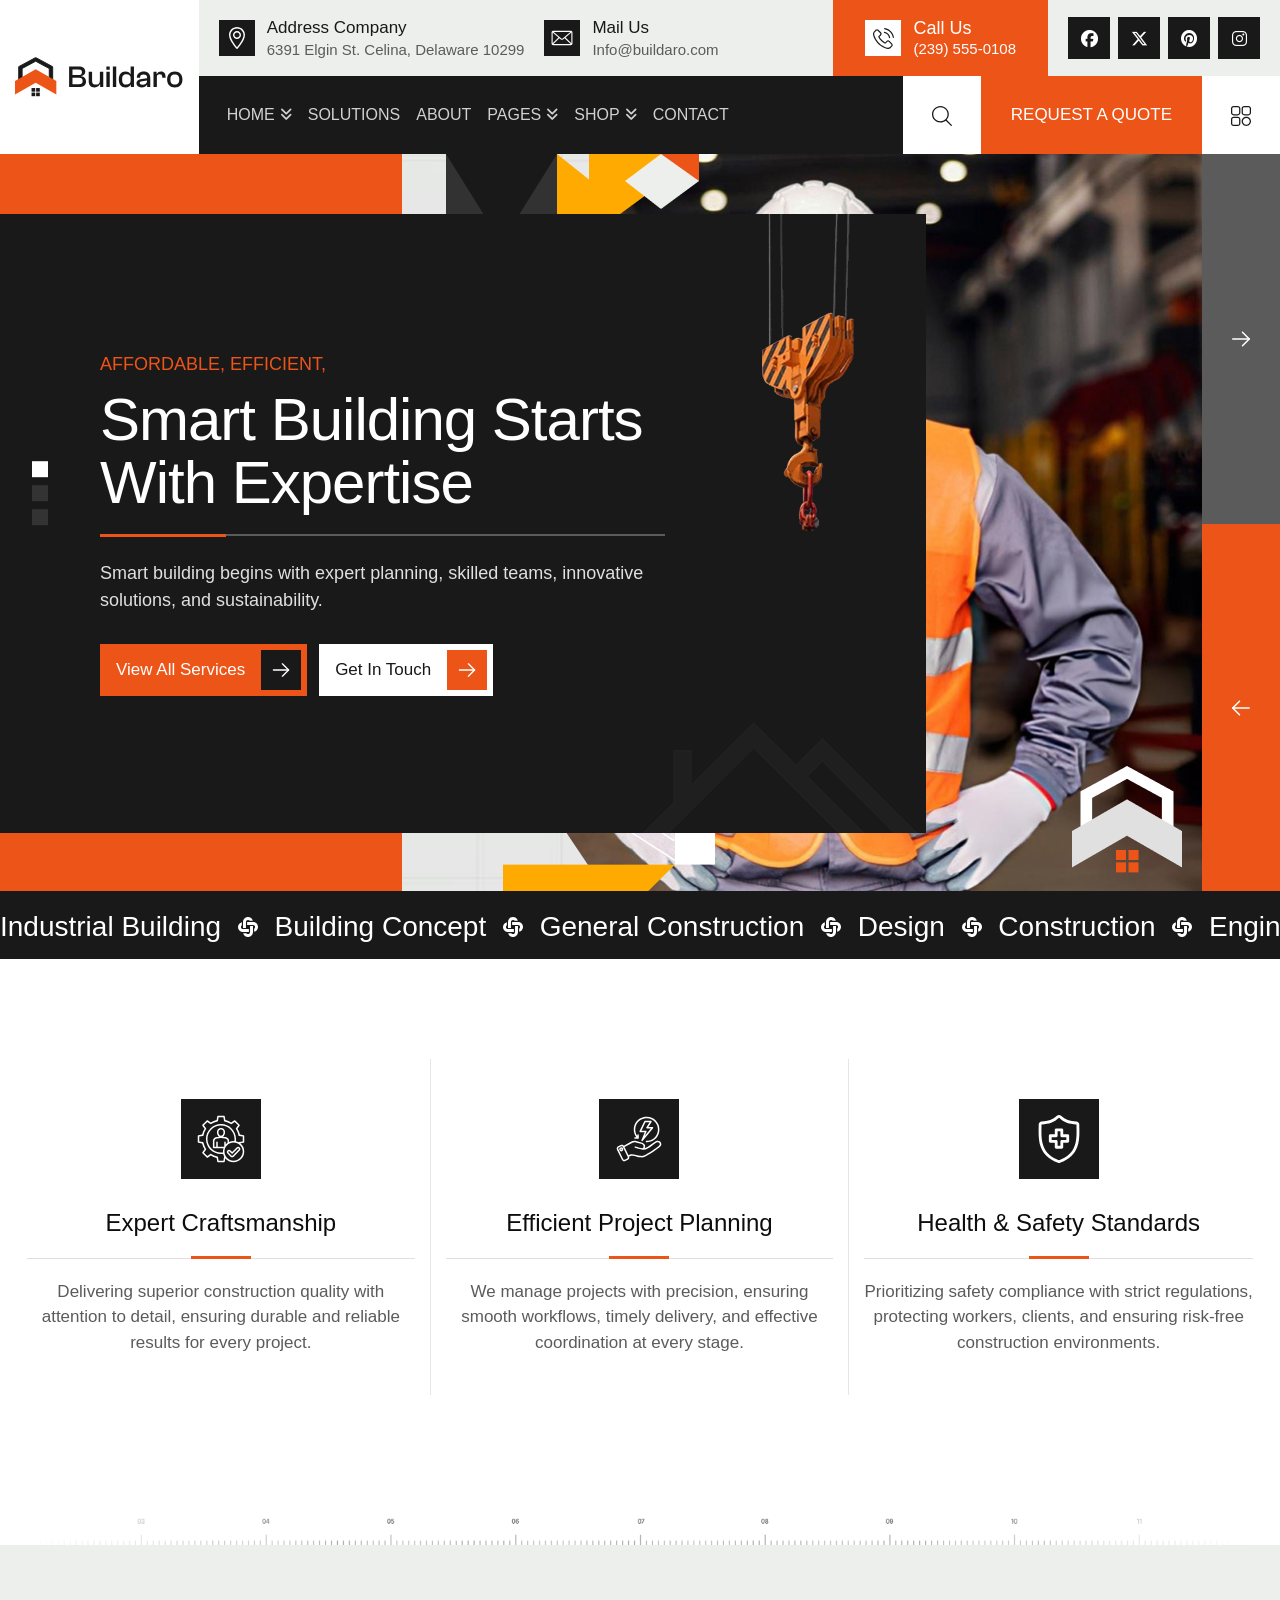
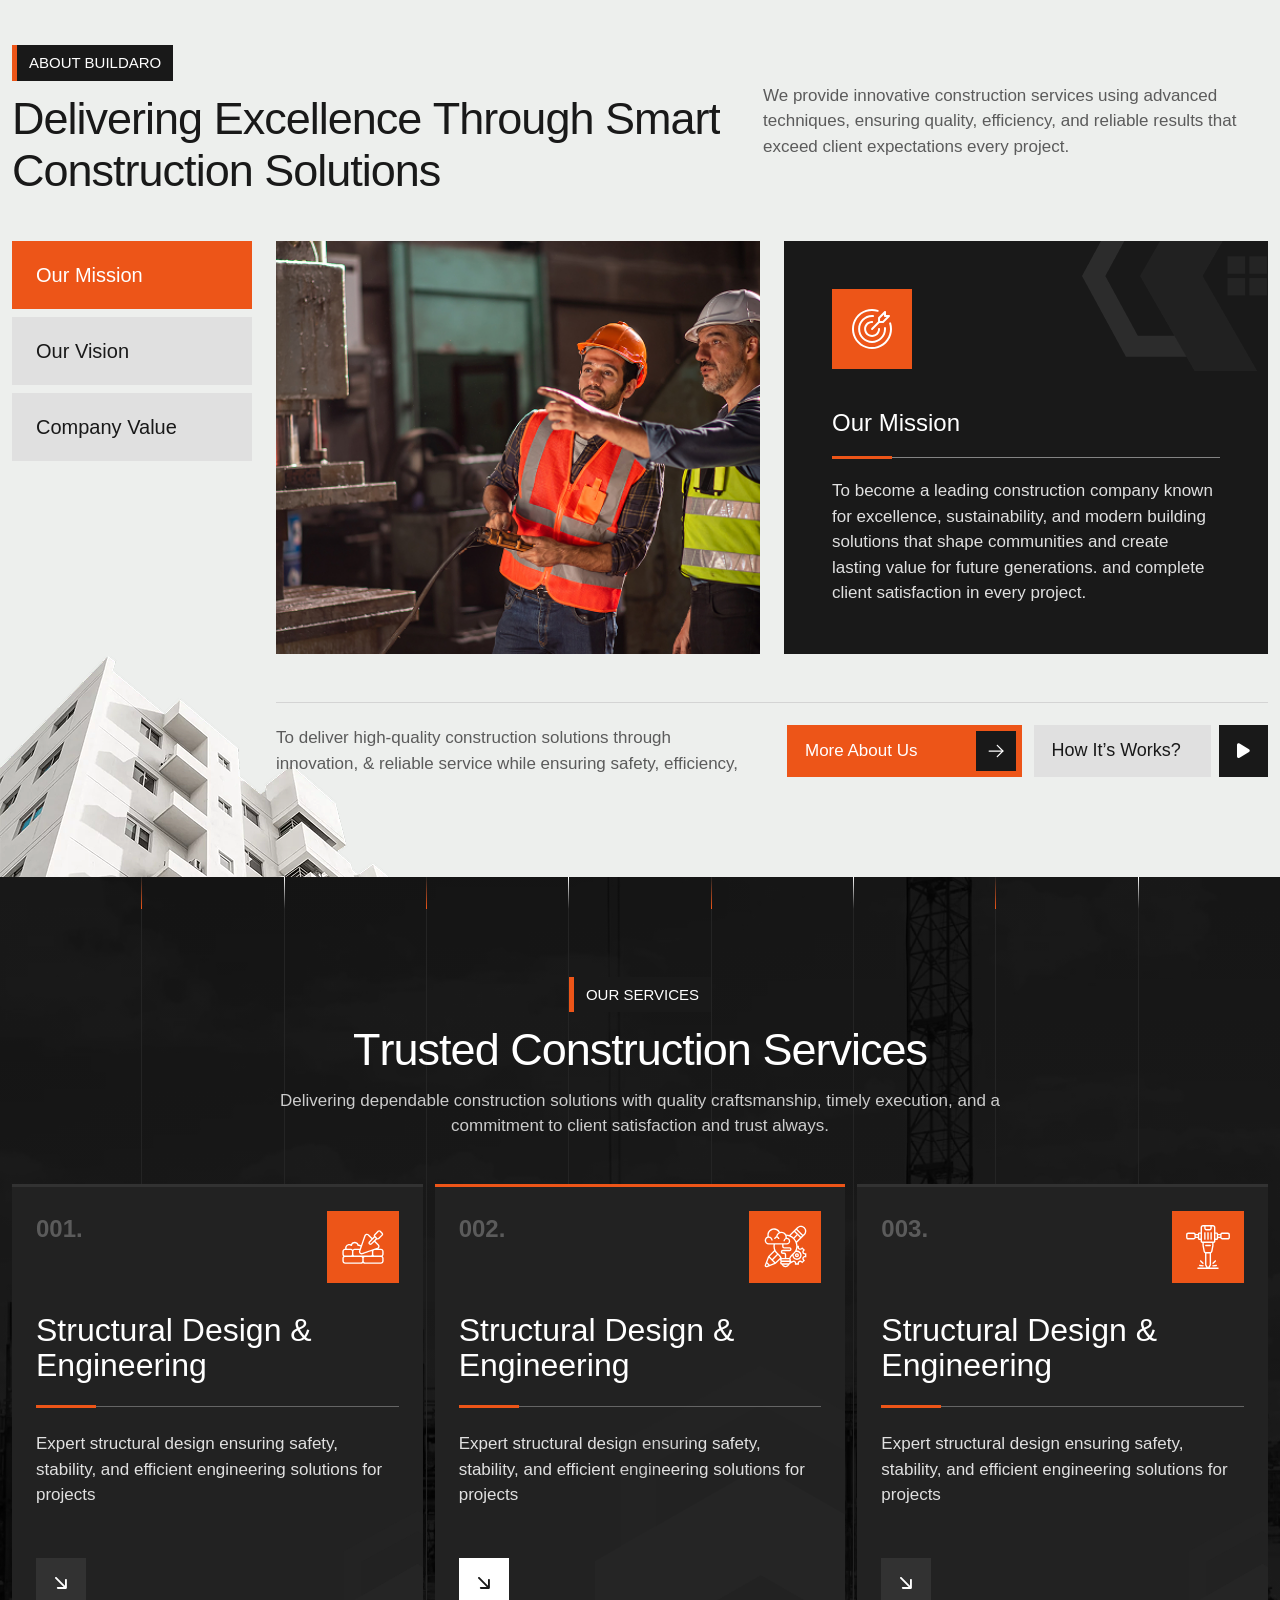
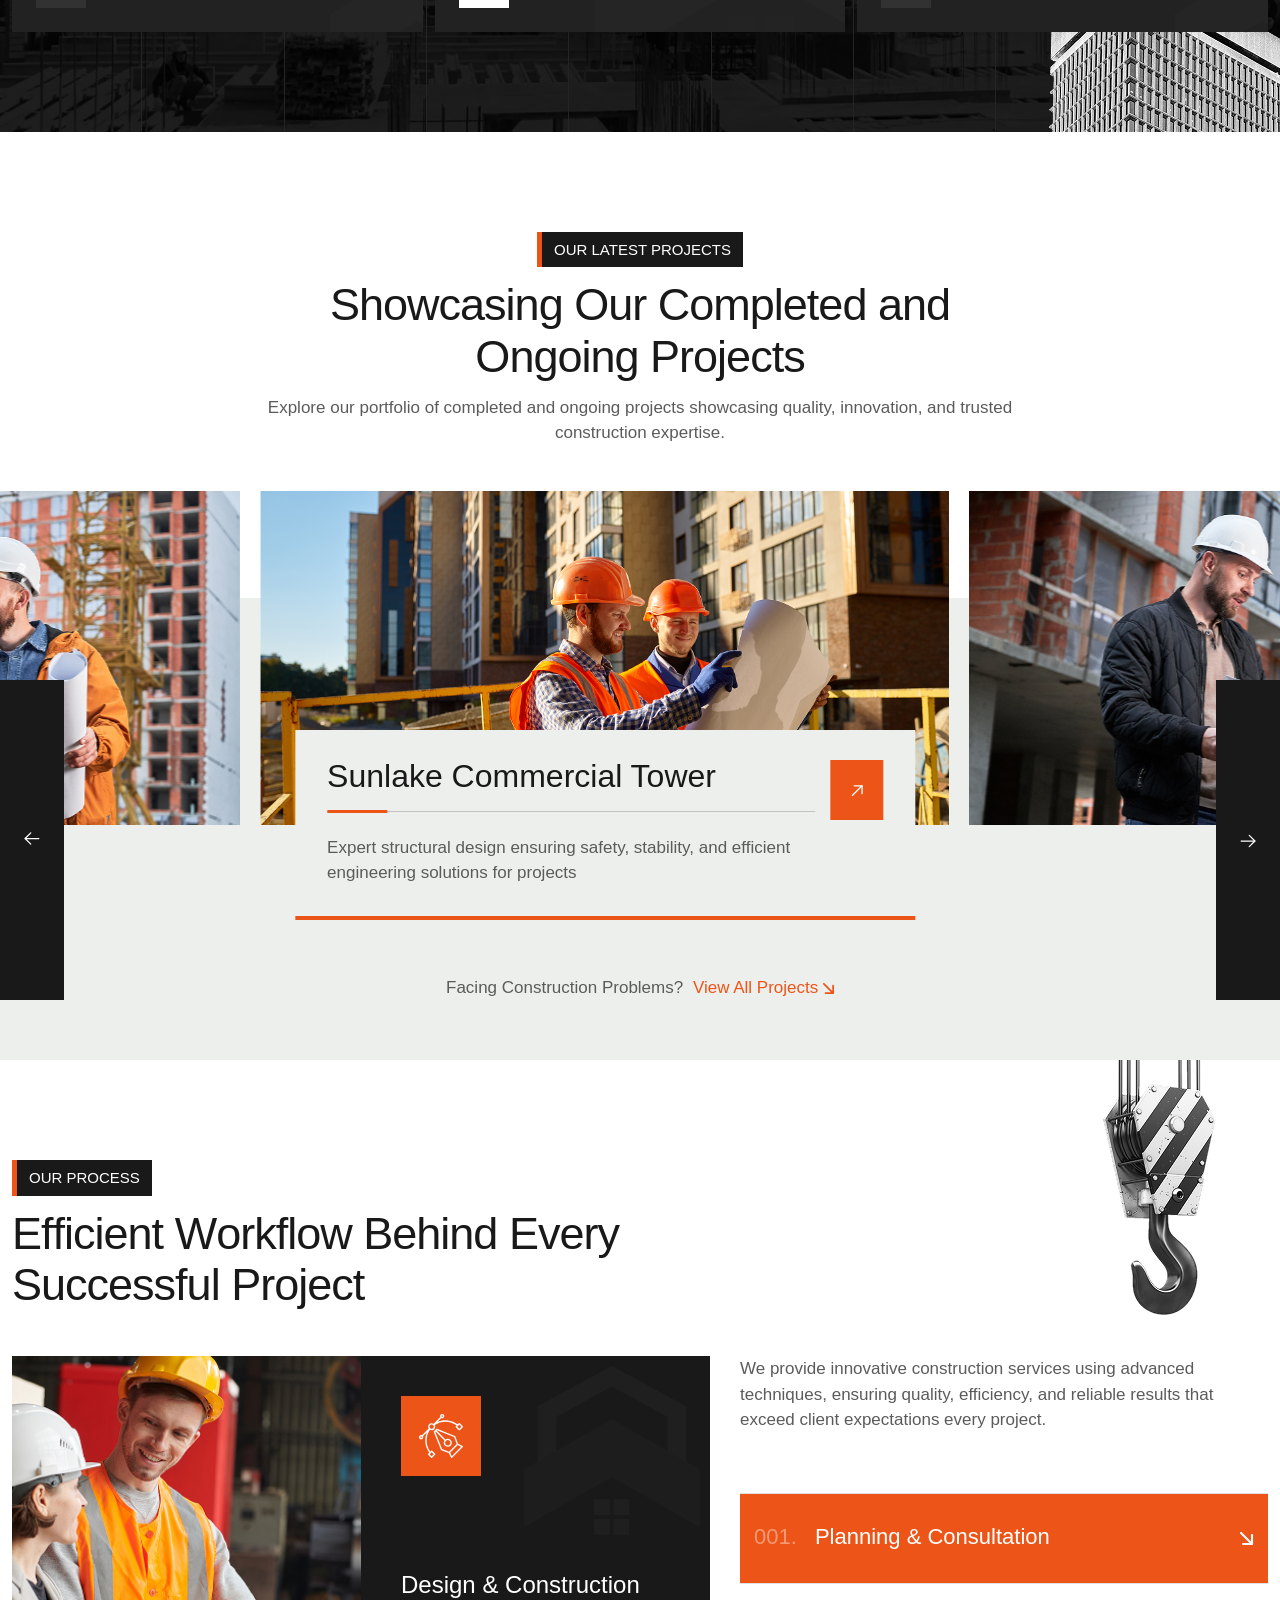
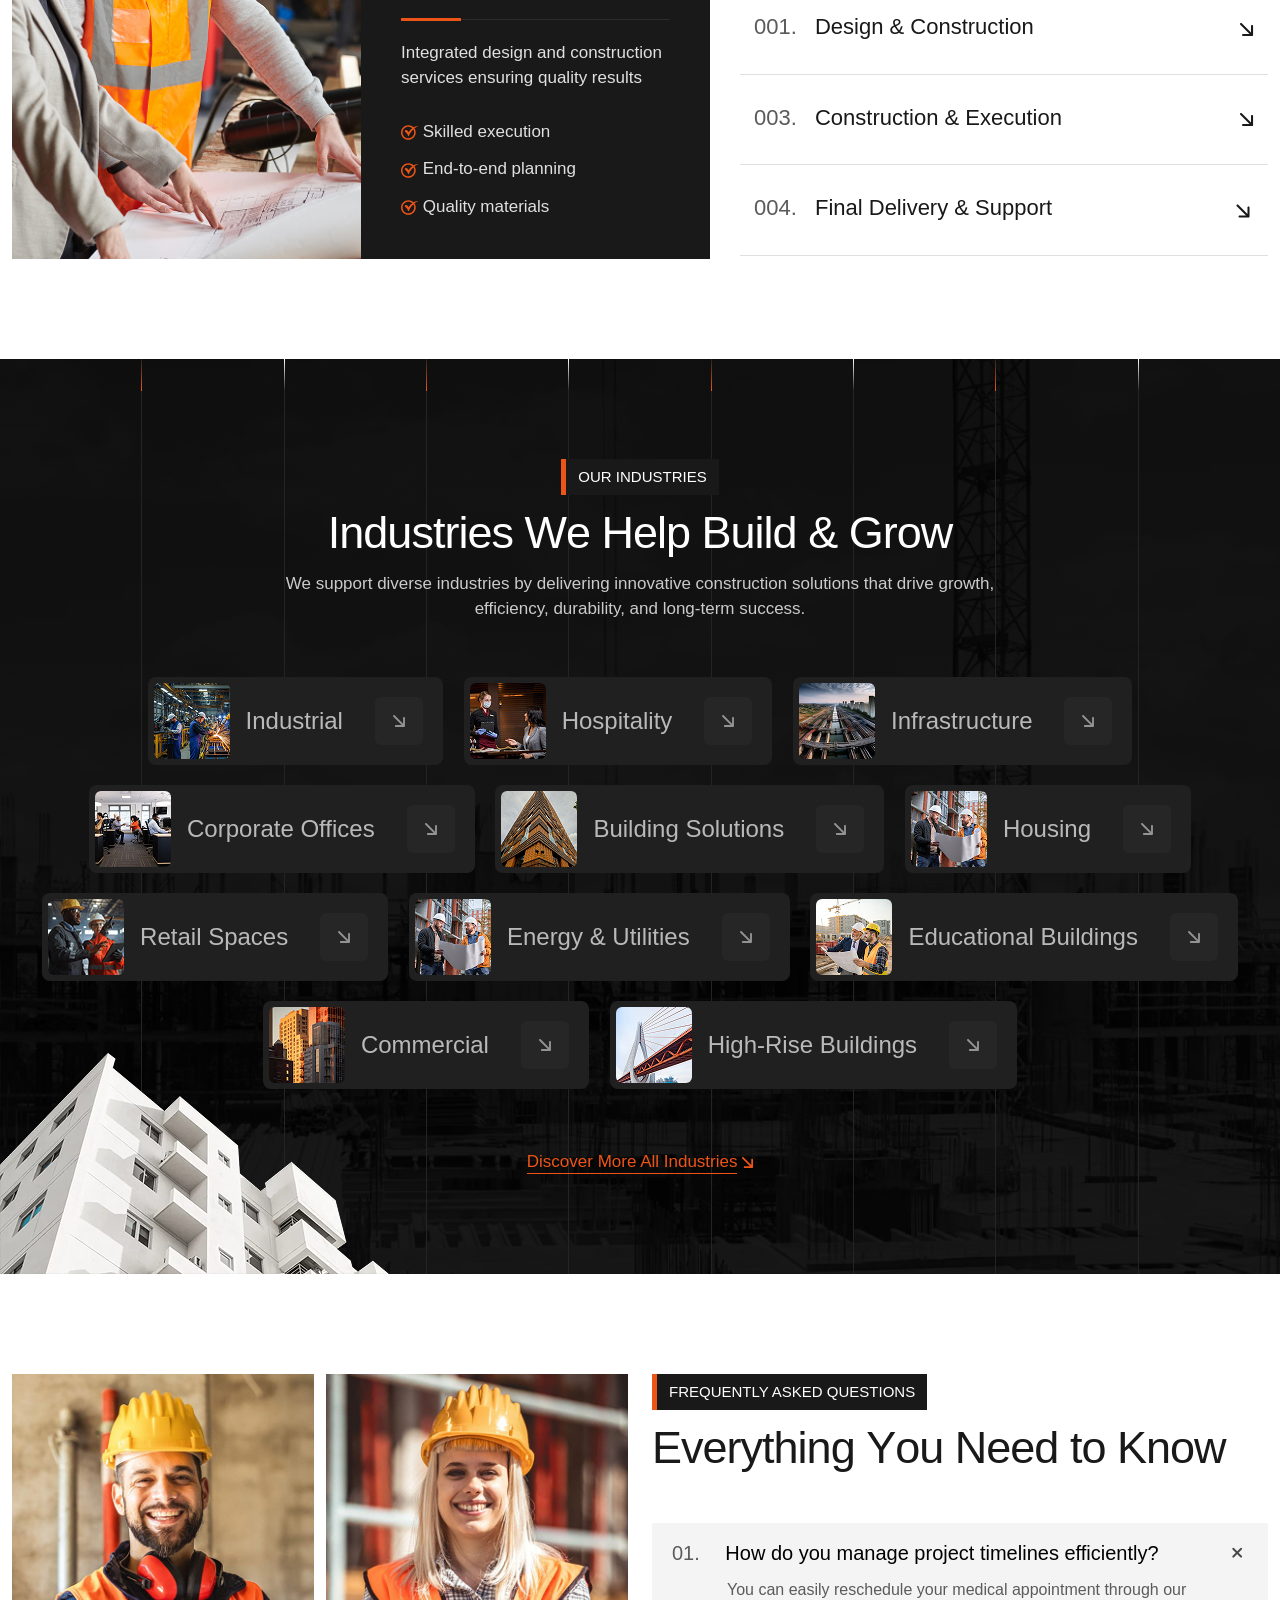
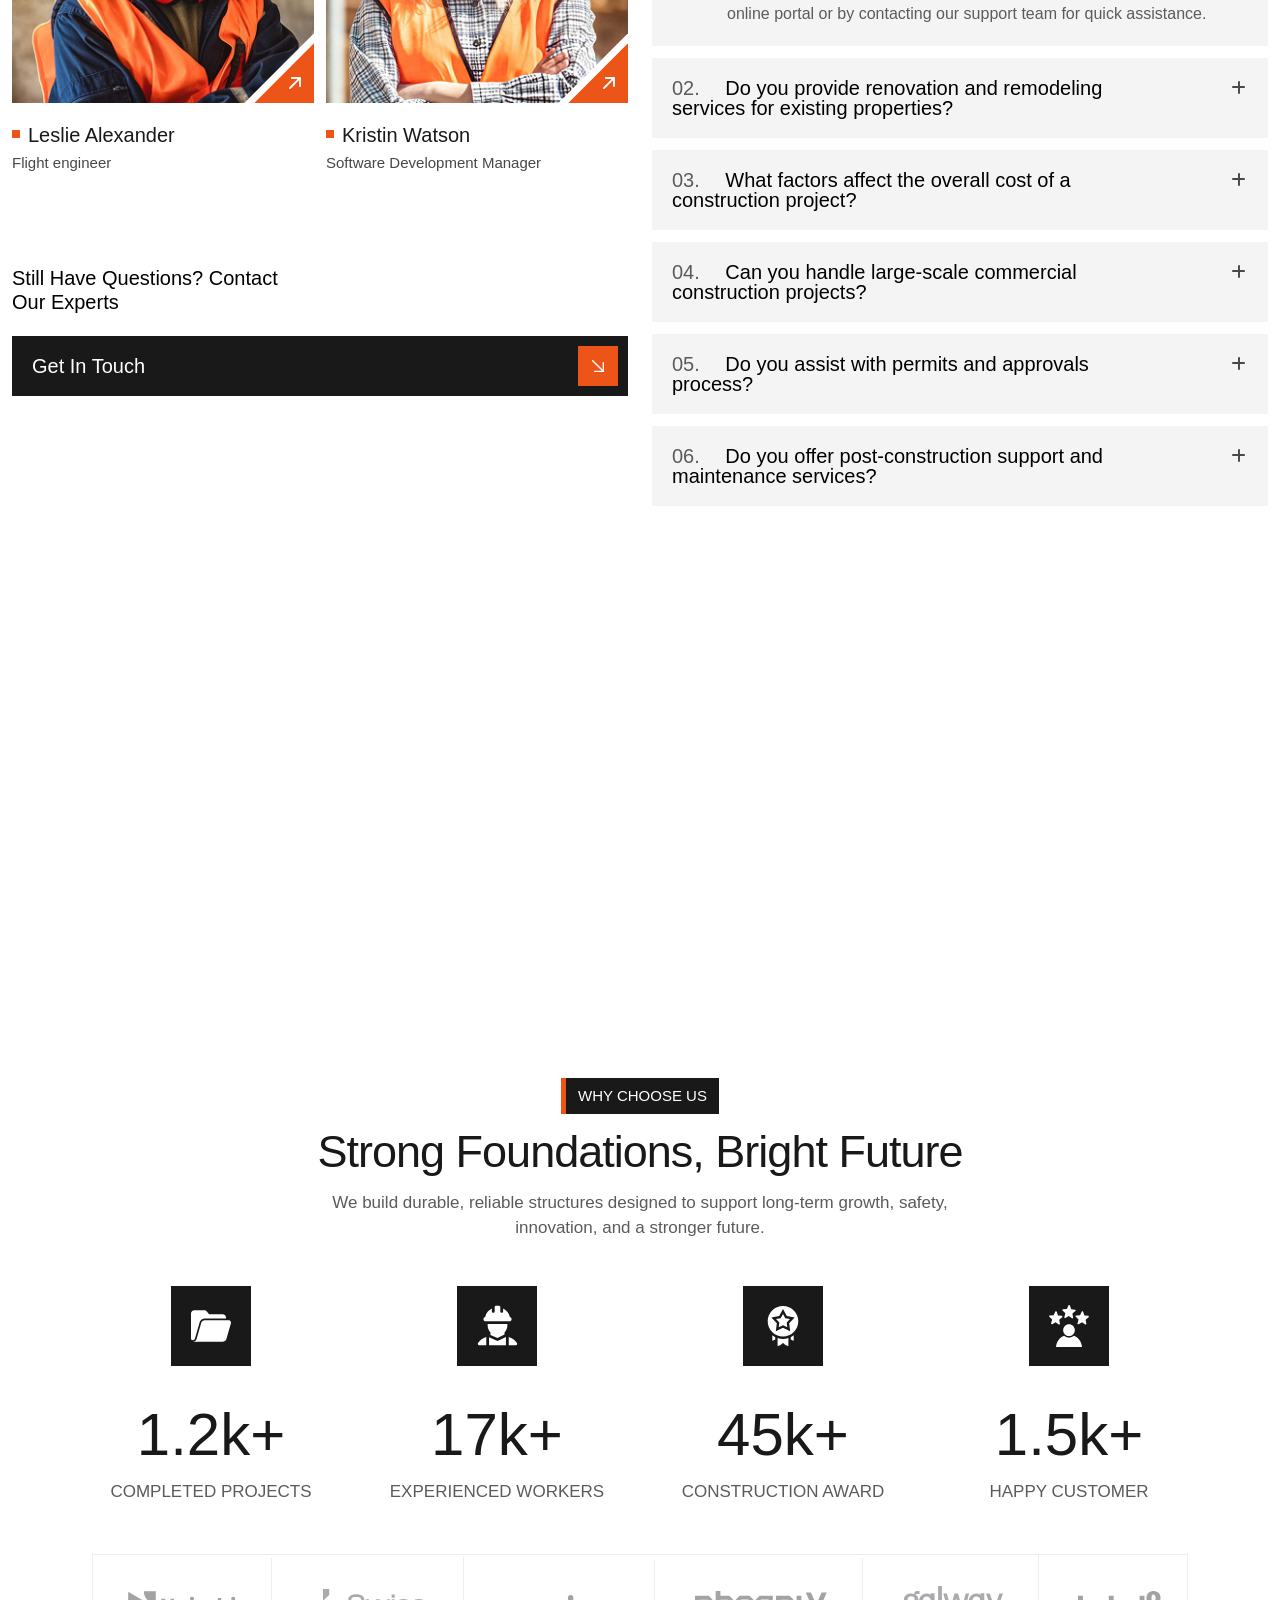
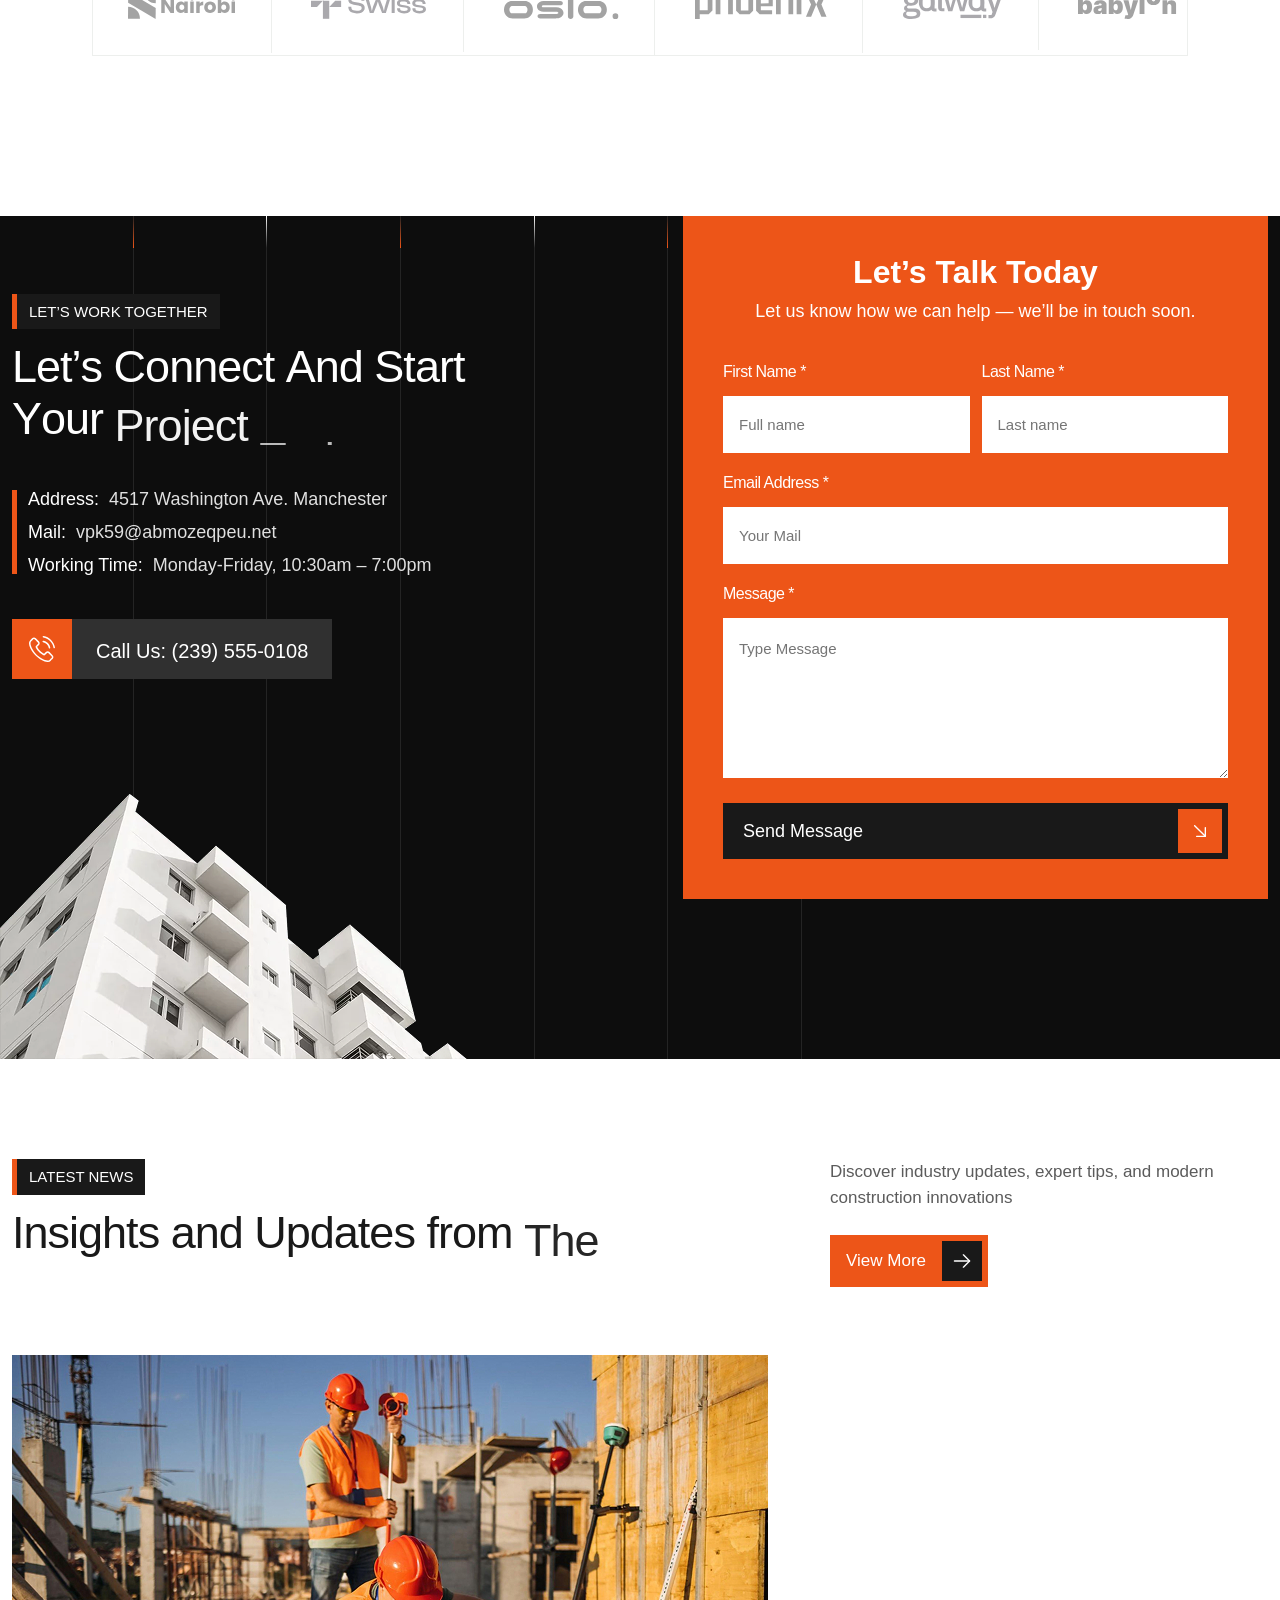
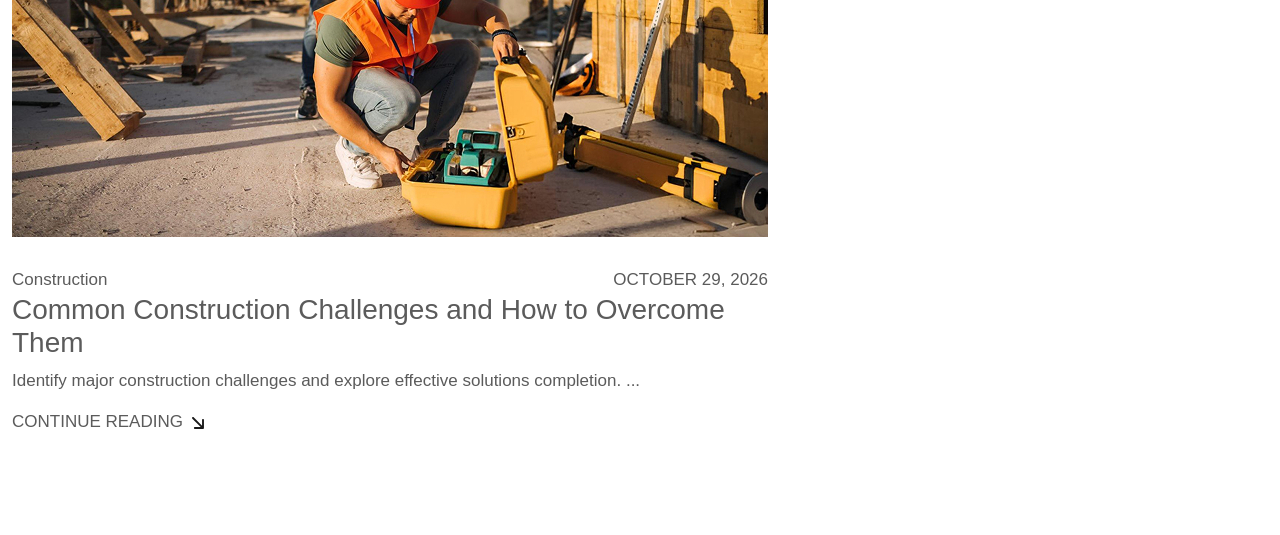
==== commit dc7ed9f1: "880 880" ====
--- a/index-2.html
+++ b/index-2.html
@@ -382,7 +382,8 @@
 
 <!-- Start of About section
     ============================================= -->
-    <section id="bd-ab2" class="bd-ab2-sec pt-100 pb-100">
+    <section id="bd-ab2" class="bd-ab2-sec position-relative pt-100 pb-100">
+    	<span class="bd-ab2-shape position-absolute"><img src="assets/img/about/as3.png" alt=""></span>
     	<div class="container">
     		<div class="bd-ab2-top d-flex align-items-center flex-wrap justify-content-between">
     			<div class="bd-sec-title headline pera-content">
@@ -424,13 +425,1065 @@
     				</ul>
     			</div>
     			<div class="bd-ab2-tab-content">
-    				
+    				<div class="tab-content" id="nav-tabContent">
+    					<div class="tab-pane animated fadeInUp show active" id="home" role="tabpanel">
+    						<div class="bd-ab2-tab-details">
+    							<div class="item-img img-cover">
+    								<img src="assets/img/about/at1.jpg" alt="">
+    							</div>
+    							<div class="item-text-icon position-relative">
+    								<span class="ab2-shape position-absolute"><img src="assets/img/about/as2.png" alt=""></span>
+    								<div class="item-icon d-flex justify-content-center align-items-center">
+    									<i><img src="assets/img/icon/ic21.svg" alt=""></i>
+    								</div>
+    								<div class="item-text headline pera-content">
+    									<h3 class="text-capitalize">our mission </h3>
+    									<p>To become a leading construction company known for excellence, sustainability, and modern building solutions that shape communities and create lasting value for future generations. and complete client satisfaction in every project.</p>
+    								</div>
+    							</div>
+    						</div>
+    					</div>
+    					<div class="tab-pane animated fadeInUp" id="home2" role="tabpanel">
+    						<div class="bd-ab2-tab-details">
+    							<div class="item-img img-cover">
+    								<img src="assets/img/about/at1.jpg" alt="">
+    							</div>
+    							<div class="item-text-icon position-relative">
+    								<span class="ab2-shape position-absolute"><img src="assets/img/about/as2.png" alt=""></span>
+    								<div class="item-icon d-flex justify-content-center align-items-center">
+    									<i><img src="assets/img/icon/ic21.svg" alt=""></i>
+    								</div>
+    								<div class="item-text headline pera-content">
+    									<h3 class="text-capitalize">our vision</h3>
+    									<p>To become a leading construction company known for excellence, sustainability, and modern building solutions that shape communities and create lasting value for future generations. and complete client satisfaction in every project.</p>
+    								</div>
+    							</div>
+    						</div>
+    					</div> 
+    					<div class="tab-pane animated fadeInUp" id="home3" role="tabpanel">
+    						<div class="bd-ab2-tab-details">
+    							<div class="item-img img-cover">
+    								<img src="assets/img/about/at1.jpg" alt="">
+    							</div>
+    							<div class="item-text-icon position-relative">
+    								<span class="ab2-shape position-absolute"><img src="assets/img/about/as2.png" alt=""></span>
+    								<div class="item-icon d-flex justify-content-center align-items-center">
+    									<i><img src="assets/img/icon/ic21.svg" alt=""></i>
+    								</div>
+    								<div class="item-text headline pera-content">
+    									<h3 class="text-capitalize">company value </h3>
+    									<p>To become a leading construction company known for excellence, sustainability, and modern building solutions that shape communities and create lasting value for future generations. and complete client satisfaction in every project.</p>
+    								</div>
+    							</div>
+    						</div>
+    					</div>  
+    				</div>
+    				<div class="bd-ab2-bottom d-flex justify-content-between align-items-center">
+    					<div class="item-text">
+    						To deliver high-quality construction solutions through innovation, & reliable service while ensuring safety, efficiency, 
+    					</div>
+    					<div class="item-btn-grp">
+    						<a class="btn_1 d-flex justify-content-between align-items-center" href="#"><span>More About Us</span> <i><img src="assets/img/icon/arrow4.svg" alt=""></i></a>
+    						<a class="btn_2 d-flex justify-content-between align-items-center" href="#"><span>How It’s Works?</span> <i class="fa-solid fa-play"></i></a>
+    					</div>
+    				</div>
     			</div>
     		</div>
     	</div>
     </section>         
 <!-- End of About section
     ============================================= -->    
+
+
+<!-- Start of Service section
+    ============================================= -->
+    <section id="bd-ser2" class="bd-ser2-sec over-hidden position-relative pt-100 pb-100" data-background="assets/img/bg/ser-bg.jpg">
+    	<div class="line_animation">
+    		<div class="line_area"></div>
+    		<div class="line_area"></div>
+    		<div class="line_area"></div>
+    		<div class="line_area"></div>
+    		<div class="line_area"></div>
+    		<div class="line_area"></div>
+    		<div class="line_area"></div>
+    		<div class="line_area"></div>
+    	</div>
+    	<span class="bd-ser2-build position-absolute"><img src="assets/img/about/build.png" alt=""></span>
+    	<div class="container">
+    		<div class="bd-sec-title text-center headline pera-content">
+    			<div class="subtitle text-uppercase">
+    				Our Services
+    			</div>
+    			<h2 class="sec_title bd-sec-tt-anim ed-has-anim">
+    				Trusted Construction Services
+    			</h2>
+    			<p>Delivering dependable construction solutions with quality craftsmanship, timely execution, and a 
+    			commitment to client satisfaction and trust always. </p>
+    		</div>
+    		<div class="bd-ser2-content mt-45" data-nx-group>
+    			<div class="bd-ser2-item position-relative ax_item_active">
+    				<span class="bd-s2-shape position-absolute"><img src="assets/img/icon/ic25.png" alt=""></span>
+    				<div class="item-top d-flex justify-content-between">
+    					<div class="item-serial">
+    						001.
+    					</div>
+    					<div class="item-icon d-flex justify-content-center align-items-center">
+    						<i><img src="assets/img/icon/ic22.svg" alt=""></i>
+    					</div>
+    				</div>
+    				<div class="item-text headline pera-content">
+    					<h3><a href="#">Structural Design & <br> 
+    					Engineering</a></h3>
+    					<p>Expert structural design ensuring safety, stability, and efficient engineering solutions for projects</p>
+    					<a class="read_more" href="#">
+    						<svg width="12" height="12" viewBox="0 0 12 12" fill="none" xmlns="http://www.w3.org/2000/svg">
+    							<path d="M11.8758 2.81569V10.9407C11.8758 11.1893 11.7771 11.4278 11.6013 11.6036C11.4254 11.7794 11.187 11.8782 10.9383 11.8782H2.81335C2.5647 11.8782 2.32625 11.7794 2.15043 11.6036C1.97462 11.4278 1.87585 11.1893 1.87585 10.9407C1.87585 10.692 1.97462 10.4536 2.15043 10.2778C2.32625 10.102 2.5647 10.0032 2.81335 10.0032H8.67272L0.275064 1.60319C0.187858 1.51598 0.118682 1.41245 0.0714865 1.29851C0.024291 1.18457 0 1.06245 0 0.939126C0 0.690054 0.0989432 0.451184 0.275064 0.275064C0.451184 0.0989432 0.690055 0 0.939126 0C1.1882 0 1.42707 0.0989432 1.60319 0.275064L10.0008 8.67506V2.81569C10.0008 2.56705 10.0996 2.32859 10.2754 2.15278C10.4512 1.97696 10.6897 1.87819 10.9383 1.87819C11.187 1.87819 11.4254 1.97696 11.6013 2.15278C11.7771 2.32859 11.8758 2.56705 11.8758 2.81569Z" fill="#191919"/>
+    						</svg>
+    					</a>
+    				</div>
+    			</div>
+    			<div class="bd-ser2-item position-relative ax_item_active active"> 
+    				<span class="bd-s2-shape position-absolute"><img src="assets/img/icon/ic25.png" alt=""></span>
+    				<div class="item-top d-flex justify-content-between">
+    					<div class="item-serial">
+    						002.
+    					</div>
+    					<div class="item-icon d-flex justify-content-center align-items-center">
+    						<i><img src="assets/img/icon/ic23.svg" alt=""></i>
+    					</div>
+    				</div>
+    				<div class="item-text headline pera-content">
+    					<h3><a href="#">Structural Design & <br> 
+    					Engineering</a></h3>
+    					<p>Expert structural design ensuring safety, stability, and efficient engineering solutions for projects</p>
+    					<a class="read_more" href="#">
+    						<svg width="12" height="12" viewBox="0 0 12 12" fill="none" xmlns="http://www.w3.org/2000/svg">
+    							<path d="M11.8758 2.81569V10.9407C11.8758 11.1893 11.7771 11.4278 11.6013 11.6036C11.4254 11.7794 11.187 11.8782 10.9383 11.8782H2.81335C2.5647 11.8782 2.32625 11.7794 2.15043 11.6036C1.97462 11.4278 1.87585 11.1893 1.87585 10.9407C1.87585 10.692 1.97462 10.4536 2.15043 10.2778C2.32625 10.102 2.5647 10.0032 2.81335 10.0032H8.67272L0.275064 1.60319C0.187858 1.51598 0.118682 1.41245 0.0714865 1.29851C0.024291 1.18457 0 1.06245 0 0.939126C0 0.690054 0.0989432 0.451184 0.275064 0.275064C0.451184 0.0989432 0.690055 0 0.939126 0C1.1882 0 1.42707 0.0989432 1.60319 0.275064L10.0008 8.67506V2.81569C10.0008 2.56705 10.0996 2.32859 10.2754 2.15278C10.4512 1.97696 10.6897 1.87819 10.9383 1.87819C11.187 1.87819 11.4254 1.97696 11.6013 2.15278C11.7771 2.32859 11.8758 2.56705 11.8758 2.81569Z" fill="#191919"/>
+    						</svg>
+    					</a>
+    				</div>
+    			</div>
+    			<div class="bd-ser2-item position-relative ax_item_active"> 
+    				<span class="bd-s2-shape position-absolute"><img src="assets/img/icon/ic25.png" alt=""></span>
+    				<div class="item-top d-flex justify-content-between">
+    					<div class="item-serial">
+    						003.
+    					</div>
+    					<div class="item-icon d-flex justify-content-center align-items-center">
+    						<i><img src="assets/img/icon/ic24.svg" alt=""></i>
+    					</div>
+    				</div>
+    				<div class="item-text headline pera-content">
+    					<h3><a href="#">Structural Design & <br> 
+    					Engineering</a></h3>
+    					<p>Expert structural design ensuring safety, stability, and efficient engineering solutions for projects</p>
+    					<a class="read_more" href="#">
+    						<svg width="12" height="12" viewBox="0 0 12 12" fill="none" xmlns="http://www.w3.org/2000/svg">
+    							<path d="M11.8758 2.81569V10.9407C11.8758 11.1893 11.7771 11.4278 11.6013 11.6036C11.4254 11.7794 11.187 11.8782 10.9383 11.8782H2.81335C2.5647 11.8782 2.32625 11.7794 2.15043 11.6036C1.97462 11.4278 1.87585 11.1893 1.87585 10.9407C1.87585 10.692 1.97462 10.4536 2.15043 10.2778C2.32625 10.102 2.5647 10.0032 2.81335 10.0032H8.67272L0.275064 1.60319C0.187858 1.51598 0.118682 1.41245 0.0714865 1.29851C0.024291 1.18457 0 1.06245 0 0.939126C0 0.690054 0.0989432 0.451184 0.275064 0.275064C0.451184 0.0989432 0.690055 0 0.939126 0C1.1882 0 1.42707 0.0989432 1.60319 0.275064L10.0008 8.67506V2.81569C10.0008 2.56705 10.0996 2.32859 10.2754 2.15278C10.4512 1.97696 10.6897 1.87819 10.9383 1.87819C11.187 1.87819 11.4254 1.97696 11.6013 2.15278C11.7771 2.32859 11.8758 2.56705 11.8758 2.81569Z" fill="#191919"/>
+    						</svg>
+    					</a>
+    				</div>
+    			</div>
+    		</div>
+    	</div>
+    </section>
+<!-- End of Service section
+    ============================================= -->
+
+<!-- Start of Project section
+    ============================================= -->
+    <section id="bd-pro2" class="bd-pro2-sec position-relative over-hidden pt-100 pb-60">
+    	<div class="container">
+    		<div class="bd-sec-title text-center headline pera-content">
+    			<div class="subtitle text-uppercase">
+    				Our Latest Projects
+    			</div>
+    			<h2 class="sec_title bd-sec-tt-anim ed-has-anim">
+    				Showcasing Our Completed and Ongoing Projects
+    			</h2>
+    			<p>Explore our portfolio of completed and ongoing projects showcasing quality, innovation, and trusted construction expertise.</p>
+    		</div>
+    	</div>
+    	<div class="bd-pro2-slider-wrap position-relative   mt-45">
+    		<div class="bd-pro2-slider swiper-container">
+    			<div class="swiper-wrapper">
+    				<div class="swiper-slide">
+    					<div class="bd-pro2-item over-hidden position-relative">
+    						<div class="item-img position-relative img-cover">
+    							<img src="assets/img/project/pro4.jpg" alt="">
+    						</div>
+    						<div class="item-text headline pera-content">
+    							<div class="top_title d-flex justify-content-between">
+    								<div class="item-title">
+    									<h3><a href="#">Sunlake Commercial Tower</a></h3>
+    								</div>
+    								<a class="arrow_btn d-flex align-items-center justify-content-center" href="#"><i><img src="assets/img/icon/arrow4.svg" alt=""></i></a>
+    							</div>
+    							<p>Expert structural design ensuring safety, stability, and efficient engineering solutions for projects</p>
+    						</div>
+    					</div>
+    				</div>
+    				<div class="swiper-slide">
+    					<div class="bd-pro2-item over-hidden position-relative">
+    						<div class="item-img position-relative img-cover">
+    							<img src="assets/img/project/pro5.jpg" alt="">
+    						</div>
+    						<div class="item-text headline pera-content">
+    							<div class="top_title d-flex justify-content-between">
+    								<div class="item-title">
+    									<h3><a href="#">Sunlake Commercial Tower</a></h3>
+    								</div>
+    								<a class="arrow_btn d-flex align-items-center justify-content-center" href="#"><i><img src="assets/img/icon/arrow4.svg" alt=""></i></a>
+    							</div>
+    							<p>Expert structural design ensuring safety, stability, and efficient engineering solutions for projects</p>
+    						</div>
+    					</div>
+    				</div>
+    				<div class="swiper-slide">
+    					<div class="bd-pro2-item over-hidden position-relative">
+    						<div class="item-img position-relative img-cover">
+    							<img src="assets/img/project/pro6.jpg" alt="">
+    						</div>
+    						<div class="item-text headline pera-content">
+    							<div class="top_title d-flex justify-content-between">
+    								<div class="item-title">
+    									<h3><a href="#">Sunlake Commercial Tower</a></h3>
+    								</div>
+    								<a class="arrow_btn d-flex align-items-center justify-content-center" href="#"><i><img src="assets/img/icon/arrow4.svg" alt=""></i></a>
+    							</div>
+    							<p>Expert structural design ensuring safety, stability, and efficient engineering solutions for projects</p>
+    						</div>
+    					</div>
+    				</div>
+    				<div class="swiper-slide">
+    					<div class="bd-pro2-item over-hidden position-relative">
+    						<div class="item-img position-relative img-cover">
+    							<img src="assets/img/project/pro5.jpg" alt="">
+    						</div>
+    						<div class="item-text headline pera-content">
+    							<div class="top_title d-flex justify-content-between">
+    								<div class="item-title">
+    									<h3><a href="#">Sunlake Commercial Tower</a></h3>
+    								</div>
+    								<a class="arrow_btn d-flex align-items-center justify-content-center" href="#"><i><img src="assets/img/icon/arrow4.svg" alt=""></i></a>
+    							</div>
+    							<p>Expert structural design ensuring safety, stability, and efficient engineering solutions for projects</p>
+    						</div>
+    					</div>
+    				</div>
+    				<div class="swiper-slide">
+    					<div class="bd-pro2-item over-hidden position-relative">
+    						<div class="item-img position-relative img-cover">
+    							<img src="assets/img/project/pro5.jpg" alt="">
+    						</div>
+    						<div class="item-text headline pera-content">
+    							<div class="top_title d-flex justify-content-between">
+    								<div class="item-title">
+    									<h3><a href="#">Sunlake Commercial Tower</a></h3>
+    								</div>
+    								<a class="arrow_btn d-flex align-items-center justify-content-center" href="#"><i><img src="assets/img/icon/arrow4.svg" alt=""></i></a>
+    							</div>
+    							<p>Expert structural design ensuring safety, stability, and efficient engineering solutions for projects</p>
+    						</div>
+    					</div>
+    				</div>
+    			</div>
+    		</div>
+    		<div class="bd-pro2-btm mt-55 text-center pera-content">
+    			<p>Facing Construction Problems? <a href="#">View All Projects <i><img src="assets/img/icon/ic26.svg" alt=""></i></a></p>
+    		</div>
+    		<div class="bd-pro2-nav">
+    			<div class="bd-pro2-left">
+    				<i><img src="assets/img/icon/arrow4.svg" alt=""></i>
+    			</div>
+    			<div class="bd-pro2-right">
+    				<i><img src="assets/img/icon/arrow4.svg" alt=""></i>
+    			</div>
+    		</div>
+    	</div>
+    </section>
+<!-- End of Project section
+    ============================================= -->    
+
+
+<!-- Start of Process section
+    ============================================= -->
+    <section id="bd-process2" class="bd-process2-sec position-relative pt-100 pb-100">
+    	<span class="bd-pr-shape1 position-absolute"><img src="assets/img/about/workp2.png" alt=""></span>
+    	<div class="container"> 
+    		<div class="bd-sec-title  headline pera-content">
+    			<div class="subtitle text-uppercase">
+    				oUR process
+    			</div>
+    			<h2 class="sec_title bd-sec-tt-anim ed-has-anim">
+    				Efficient Workflow Behind Every Successful Project
+    			</h2>
+    		</div>
+    		<div class="bd-process2-content justify-content-between d-flex mt-45">
+    			<div class="bd-process2-tab-content">
+    				<div class="tab-content" id="nav-tabContent">
+    					<div class="tab-pane animated fadeInUp show active" id="home4" role="tabpanel">
+    						<div class="bd-process2-img-text">
+    							<div class="item-img img-cover">
+    								<img src="assets/img/about/workp1.jpg" alt="">
+    							</div>
+    							<div class="item-text position-relative">
+    								<span class="item-shape position-absolute"><img src="assets/img/icon/ic28.png" alt=""></span>
+    								<div class="inner-icon d-flex align-items-center justify-content-center">
+    									<i><img src="assets/img/icon/ic27.svg" alt=""></i>
+    								</div>
+    								<div class="inner-text headline pera-content ul-li-block">
+    									<h3>Design & Construction</h3>
+    									<p>Integrated design and construction services ensuring quality results</p>
+    									<ul>
+    										<li><i><img src="assets/img/icon/check.svg" alt=""></i> Skilled execution</li>
+    										<li><i><img src="assets/img/icon/check.svg" alt=""></i> End-to-end planning</li>
+    										<li><i><img src="assets/img/icon/check.svg" alt=""></i> Quality materials</li>
+    									</ul>
+    								</div>
+    							</div>
+    						</div>
+    					</div>
+    					<div class="tab-pane animated fadeInUp" id="home5" role="tabpanel">
+    						<div class="bd-process2-img-text">
+    							<div class="item-img img-cover">
+    								<img src="assets/img/about/workp1.jpg" alt="">
+    							</div>
+    							<div class="item-text position-relative">
+    								<span class="item-shape position-absolute"><img src="assets/img/icon/ic28.png" alt=""></span>
+    								<div class="inner-icon d-flex align-items-center justify-content-center">
+    									<i><img src="assets/img/icon/ic27.svg" alt=""></i>
+    								</div>
+    								<div class="inner-text headline pera-content ul-li-block">
+    									<h3>Design & Construction</h3>
+    									<p>Integrated design and construction services ensuring quality results</p>
+    									<ul>
+    										<li><i><img src="assets/img/icon/check.svg" alt=""></i> Skilled execution</li>
+    										<li><i><img src="assets/img/icon/check.svg" alt=""></i> End-to-end planning</li>
+    										<li><i><img src="assets/img/icon/check.svg" alt=""></i> Quality materials</li>
+    									</ul>
+    								</div>
+    							</div>
+    						</div>
+    					</div>
+    					<div class="tab-pane animated fadeInUp" id="home6" role="tabpanel">
+    						<div class="bd-process2-img-text">
+    							<div class="item-img img-cover">
+    								<img src="assets/img/about/workp1.jpg" alt="">
+    							</div>
+    							<div class="item-text position-relative">
+    								<span class="item-shape position-absolute"><img src="assets/img/icon/ic28.png" alt=""></span>
+    								<div class="inner-icon d-flex align-items-center justify-content-center">
+    									<i><img src="assets/img/icon/ic27.svg" alt=""></i>
+    								</div>
+    								<div class="inner-text headline pera-content ul-li-block">
+    									<h3>Design & Construction</h3>
+    									<p>Integrated design and construction services ensuring quality results</p>
+    									<ul>
+    										<li><i><img src="assets/img/icon/check.svg" alt=""></i> Skilled execution</li>
+    										<li><i><img src="assets/img/icon/check.svg" alt=""></i> End-to-end planning</li>
+    										<li><i><img src="assets/img/icon/check.svg" alt=""></i> Quality materials</li>
+    									</ul>
+    								</div>
+    							</div>
+    						</div>
+    					</div>
+    					<div class="tab-pane animated fadeInUp" id="home7" role="tabpanel">
+    						<div class="bd-process2-img-text">
+    							<div class="item-img img-cover">
+    								<img src="assets/img/about/workp1.jpg" alt="">
+    							</div>
+    							<div class="item-text position-relative">
+    								<span class="item-shape position-absolute"><img src="assets/img/icon/ic28.png" alt=""></span>
+    								<div class="inner-icon d-flex align-items-center justify-content-center">
+    									<i><img src="assets/img/icon/ic27.svg" alt=""></i>
+    								</div>
+    								<div class="inner-text headline pera-content ul-li-block">
+    									<h3>Design & Construction</h3>
+    									<p>Integrated design and construction services ensuring quality results</p>
+    									<ul>
+    										<li><i><img src="assets/img/icon/check.svg" alt=""></i> Skilled execution</li>
+    										<li><i><img src="assets/img/icon/check.svg" alt=""></i> End-to-end planning</li>
+    										<li><i><img src="assets/img/icon/check.svg" alt=""></i> Quality materials</li>
+    									</ul>
+    								</div>
+    							</div>
+    						</div>
+    					</div>
+    				</div>
+    			</div>
+    			<div class="bd-process2-tab-btn pera-content">
+    				<p>We provide innovative construction services using advanced techniques, ensuring quality, efficiency, and reliable results that exceed client expectations every project.</p>
+    				<div class="bd-process2-btn mt-60 tx-tab-btn ul-li-block">
+    					<ul class="nav nav-tabs" id="myTab" role="tablist">
+    						<li class="nav-item" role="presentation">
+    							<button class="nav-link text-capitalize active" id="home-tab" data-bs-toggle="tab" data-bs-target="#home4" type="button" role="tab" aria-controls="home" aria-selected="true">
+    								<div class="item-text-icon headline d-flex justify-content-between">
+    									<div class="item-text">
+    										<h3><span>001.</span> Planning & Consultation</h3>
+    									</div>
+    									<div class="item-icon">
+    										<i>
+    											<svg width="14" height="14" viewBox="0 0 14 14" fill="none" xmlns="http://www.w3.org/2000/svg">
+    												<path d="M13.0634 3.09726V12.0348C13.0634 12.3083 12.9548 12.5706 12.7614 12.764C12.568 12.9574 12.3057 13.066 12.0322 13.066H3.09468C2.82118 13.066 2.55887 12.9574 2.36548 12.764C2.17208 12.5706 2.06343 12.3083 2.06343 12.0348C2.06343 11.7613 2.17208 11.499 2.36548 11.3056C2.55887 11.1122 2.82118 11.0035 3.09468 11.0035H9.53999L0.30257 1.76351C0.206643 1.66758 0.13055 1.5537 0.0786352 1.42837C0.0267201 1.30303 0 1.1687 0 1.03304C0 0.75906 0.108838 0.496302 0.30257 0.30257C0.496302 0.108838 0.75906 0 1.03304 0C1.30702 0 1.56978 0.108838 1.76351 0.30257L11.0009 9.54257V3.09726C11.0009 2.82375 11.1096 2.56145 11.303 2.36805C11.4964 2.17466 11.7587 2.06601 12.0322 2.06601C12.3057 2.06601 12.568 2.17466 12.7614 2.36805C12.9548 2.56145 13.0634 2.82375 13.0634 3.09726Z" fill="#191919"/>
+    											</svg>
+    										</i>
+    									</div>
+    								</div>
+    							</button>
+    						</li>
+    						<li class="nav-item" role="presentation">
+    							<button class="nav-link text-capitalize" id="home-tab" data-bs-toggle="tab" data-bs-target="#home5" type="button" role="tab" aria-controls="home" aria-selected="true">
+    								<div class="item-text-icon headline d-flex justify-content-between">
+    									<div class="item-text">
+    										<h3><span>001.</span> Design & Construction</h3>
+    									</div>
+    									<div class="item-icon">
+    										<i>
+    											<svg width="14" height="14" viewBox="0 0 14 14" fill="none" xmlns="http://www.w3.org/2000/svg">
+    												<path d="M13.0634 3.09726V12.0348C13.0634 12.3083 12.9548 12.5706 12.7614 12.764C12.568 12.9574 12.3057 13.066 12.0322 13.066H3.09468C2.82118 13.066 2.55887 12.9574 2.36548 12.764C2.17208 12.5706 2.06343 12.3083 2.06343 12.0348C2.06343 11.7613 2.17208 11.499 2.36548 11.3056C2.55887 11.1122 2.82118 11.0035 3.09468 11.0035H9.53999L0.30257 1.76351C0.206643 1.66758 0.13055 1.5537 0.0786352 1.42837C0.0267201 1.30303 0 1.1687 0 1.03304C0 0.75906 0.108838 0.496302 0.30257 0.30257C0.496302 0.108838 0.75906 0 1.03304 0C1.30702 0 1.56978 0.108838 1.76351 0.30257L11.0009 9.54257V3.09726C11.0009 2.82375 11.1096 2.56145 11.303 2.36805C11.4964 2.17466 11.7587 2.06601 12.0322 2.06601C12.3057 2.06601 12.568 2.17466 12.7614 2.36805C12.9548 2.56145 13.0634 2.82375 13.0634 3.09726Z" fill="#191919"/>
+    											</svg>
+    										</i>
+    									</div>
+    								</div>
+    							</button>
+    						</li>
+    						<li class="nav-item" role="presentation">
+    							<button class="nav-link text-capitalize" id="home-tab" data-bs-toggle="tab" data-bs-target="#home6" type="button" role="tab" aria-controls="home" aria-selected="true">
+    								<div class="item-text-icon headline d-flex justify-content-between">
+    									<div class="item-text">
+    										<h3><span>003.</span> Construction & Execution</h3>
+    									</div>
+    									<div class="item-icon">
+    										<i>
+    											<svg width="14" height="14" viewBox="0 0 14 14" fill="none" xmlns="http://www.w3.org/2000/svg">
+    												<path d="M13.0634 3.09726V12.0348C13.0634 12.3083 12.9548 12.5706 12.7614 12.764C12.568 12.9574 12.3057 13.066 12.0322 13.066H3.09468C2.82118 13.066 2.55887 12.9574 2.36548 12.764C2.17208 12.5706 2.06343 12.3083 2.06343 12.0348C2.06343 11.7613 2.17208 11.499 2.36548 11.3056C2.55887 11.1122 2.82118 11.0035 3.09468 11.0035H9.53999L0.30257 1.76351C0.206643 1.66758 0.13055 1.5537 0.0786352 1.42837C0.0267201 1.30303 0 1.1687 0 1.03304C0 0.75906 0.108838 0.496302 0.30257 0.30257C0.496302 0.108838 0.75906 0 1.03304 0C1.30702 0 1.56978 0.108838 1.76351 0.30257L11.0009 9.54257V3.09726C11.0009 2.82375 11.1096 2.56145 11.303 2.36805C11.4964 2.17466 11.7587 2.06601 12.0322 2.06601C12.3057 2.06601 12.568 2.17466 12.7614 2.36805C12.9548 2.56145 13.0634 2.82375 13.0634 3.09726Z" fill="#191919"/>
+    											</svg>
+    										</i>
+    									</div>
+    								</div>
+    							</button>
+    						</li>
+    						<li class="nav-item" role="presentation">
+    							<button class="nav-link text-capitalize" id="home-tab" data-bs-toggle="tab" data-bs-target="#home7" type="button" role="tab" aria-controls="home" aria-selected="true">
+    								<div class="item-text-icon headline d-flex justify-content-between">
+    									<div class="item-text">
+    										<h3><span>004.</span> Final Delivery & Support</h3>
+    									</div>
+    									<div class="item-icon">
+    										<i>
+    											<img src="assets/img/icon/ic29.svg" alt="">
+    										</i>
+    									</div>
+    								</div>
+    							</button>
+    						</li>
+    					</ul>
+    				</div>
+    			</div>
+    		</div>
+    	</div>
+    </section>
+<!-- End of Process section
+    ============================================= -->    
+
+
+<!-- Start of Industries section
+    ============================================= -->
+    <section id="bd-indust" class="bd-indust-sec over-hidden position-relative pt-100 pb-100" data-background="assets/img/bg/in-bg.jpg">
+    	<div class="line_animation">
+    		<div class="line_area"></div>
+    		<div class="line_area"></div>
+    		<div class="line_area"></div>
+    		<div class="line_area"></div>
+    		<div class="line_area"></div>
+    		<div class="line_area"></div>
+    		<div class="line_area"></div>
+    		<div class="line_area"></div>
+    	</div>
+    	<div class="bd-ins-shape position-absolute">
+    		<img src="assets/img/about/in-shape.png" alt="">
+    	</div>
+    	<div class="container">
+    		<div class="bd-sec-title text-center headline pera-content">
+    			<div class="subtitle text-uppercase">
+    				Our industries
+    			</div>
+    			<h2 class="sec_title bd-sec-tt-anim ed-has-anim">
+    				Industries We Help Build & Grow
+    			</h2>
+    			<p>We support diverse industries by delivering innovative construction solutions that drive growth,
+    			efficiency, durability, and long-term success.</p>
+    		</div>
+    		<div class="bd-indust-content mt-45 ul-li text-center">
+    			<ul>
+    				<li>
+    					<a class="d-flex align-items-center" href="#">
+    						<div class="item-img-text d-flex align-items-center">
+    							<i><img src="assets/img/indust/ins1.jpg" alt=""></i>
+    							<span>Industrial</span>
+    						</div>
+    						<div class="item-icon">
+    							<i>
+    								<svg width="20" height="20" viewBox="0 0 20 20" fill="none" xmlns="http://www.w3.org/2000/svg">
+    									<path d="M15.9383 6.87428V14.9993C15.9383 15.2479 15.8396 15.4864 15.6638 15.6622C15.4879 15.838 15.2495 15.9368 15.0008 15.9368H6.87585C6.6272 15.9368 6.38875 15.838 6.21293 15.6622C6.03712 15.4864 5.93835 15.2479 5.93835 14.9993C5.93835 14.7506 6.03712 14.5122 6.21293 14.3364C6.38875 14.1606 6.6272 14.0618 6.87585 14.0618H12.7352L4.33756 5.66178C4.25036 5.57458 4.18118 5.47105 4.13399 5.35711C4.08679 5.24317 4.0625 5.12105 4.0625 4.99772C4.0625 4.74865 4.16144 4.50978 4.33756 4.33366C4.51368 4.15754 4.75255 4.05859 5.00163 4.05859C5.2507 4.05859 5.48957 4.15754 5.66569 4.33366L14.0633 12.7337V6.87428C14.0633 6.62564 14.1621 6.38718 14.3379 6.21137C14.5137 6.03555 14.7522 5.93678 15.0008 5.93678C15.2495 5.93678 15.4879 6.03555 15.6638 6.21137C15.8396 6.38718 15.9383 6.62564 15.9383 6.87428Z" fill="#E0E0E0"/>
+    								</svg>
+    							</i>
+    						</div>
+    					</a>
+    				</li>
+    				<li>
+    					<a class="d-flex align-items-center" href="#">
+    						<div class="item-img-text d-flex align-items-center">
+    							<i><img src="assets/img/indust/ins2.jpg" alt=""></i>
+    							<span>Hospitality</span>
+    						</div>
+    						<div class="item-icon">
+    							<i>
+    								<svg width="20" height="20" viewBox="0 0 20 20" fill="none" xmlns="http://www.w3.org/2000/svg">
+    									<path d="M15.9383 6.87428V14.9993C15.9383 15.2479 15.8396 15.4864 15.6638 15.6622C15.4879 15.838 15.2495 15.9368 15.0008 15.9368H6.87585C6.6272 15.9368 6.38875 15.838 6.21293 15.6622C6.03712 15.4864 5.93835 15.2479 5.93835 14.9993C5.93835 14.7506 6.03712 14.5122 6.21293 14.3364C6.38875 14.1606 6.6272 14.0618 6.87585 14.0618H12.7352L4.33756 5.66178C4.25036 5.57458 4.18118 5.47105 4.13399 5.35711C4.08679 5.24317 4.0625 5.12105 4.0625 4.99772C4.0625 4.74865 4.16144 4.50978 4.33756 4.33366C4.51368 4.15754 4.75255 4.05859 5.00163 4.05859C5.2507 4.05859 5.48957 4.15754 5.66569 4.33366L14.0633 12.7337V6.87428C14.0633 6.62564 14.1621 6.38718 14.3379 6.21137C14.5137 6.03555 14.7522 5.93678 15.0008 5.93678C15.2495 5.93678 15.4879 6.03555 15.6638 6.21137C15.8396 6.38718 15.9383 6.62564 15.9383 6.87428Z" fill="#E0E0E0"/>
+    								</svg>
+    							</i>
+    						</div>
+    					</a>
+    				</li>
+    				<li>
+    					<a class="d-flex align-items-center" href="#">
+    						<div class="item-img-text d-flex align-items-center">
+    							<i><img src="assets/img/indust/ins3.jpg" alt=""></i>
+    							<span>Infrastructure</span>
+    						</div>
+    						<div class="item-icon">
+    							<i>
+    								<svg width="20" height="20" viewBox="0 0 20 20" fill="none" xmlns="http://www.w3.org/2000/svg">
+    									<path d="M15.9383 6.87428V14.9993C15.9383 15.2479 15.8396 15.4864 15.6638 15.6622C15.4879 15.838 15.2495 15.9368 15.0008 15.9368H6.87585C6.6272 15.9368 6.38875 15.838 6.21293 15.6622C6.03712 15.4864 5.93835 15.2479 5.93835 14.9993C5.93835 14.7506 6.03712 14.5122 6.21293 14.3364C6.38875 14.1606 6.6272 14.0618 6.87585 14.0618H12.7352L4.33756 5.66178C4.25036 5.57458 4.18118 5.47105 4.13399 5.35711C4.08679 5.24317 4.0625 5.12105 4.0625 4.99772C4.0625 4.74865 4.16144 4.50978 4.33756 4.33366C4.51368 4.15754 4.75255 4.05859 5.00163 4.05859C5.2507 4.05859 5.48957 4.15754 5.66569 4.33366L14.0633 12.7337V6.87428C14.0633 6.62564 14.1621 6.38718 14.3379 6.21137C14.5137 6.03555 14.7522 5.93678 15.0008 5.93678C15.2495 5.93678 15.4879 6.03555 15.6638 6.21137C15.8396 6.38718 15.9383 6.62564 15.9383 6.87428Z" fill="#E0E0E0"/>
+    								</svg>
+    							</i>
+    						</div>
+    					</a>
+    				</li>
+    				<li>
+    					<a class="d-flex align-items-center" href="#">
+    						<div class="item-img-text d-flex align-items-center">
+    							<i><img src="assets/img/indust/ins4.jpg" alt=""></i>
+    							<span>Corporate Offices</span>
+    						</div>
+    						<div class="item-icon">
+    							<i>
+    								<svg width="20" height="20" viewBox="0 0 20 20" fill="none" xmlns="http://www.w3.org/2000/svg">
+    									<path d="M15.9383 6.87428V14.9993C15.9383 15.2479 15.8396 15.4864 15.6638 15.6622C15.4879 15.838 15.2495 15.9368 15.0008 15.9368H6.87585C6.6272 15.9368 6.38875 15.838 6.21293 15.6622C6.03712 15.4864 5.93835 15.2479 5.93835 14.9993C5.93835 14.7506 6.03712 14.5122 6.21293 14.3364C6.38875 14.1606 6.6272 14.0618 6.87585 14.0618H12.7352L4.33756 5.66178C4.25036 5.57458 4.18118 5.47105 4.13399 5.35711C4.08679 5.24317 4.0625 5.12105 4.0625 4.99772C4.0625 4.74865 4.16144 4.50978 4.33756 4.33366C4.51368 4.15754 4.75255 4.05859 5.00163 4.05859C5.2507 4.05859 5.48957 4.15754 5.66569 4.33366L14.0633 12.7337V6.87428C14.0633 6.62564 14.1621 6.38718 14.3379 6.21137C14.5137 6.03555 14.7522 5.93678 15.0008 5.93678C15.2495 5.93678 15.4879 6.03555 15.6638 6.21137C15.8396 6.38718 15.9383 6.62564 15.9383 6.87428Z" fill="#E0E0E0"/>
+    								</svg>
+    							</i>
+    						</div>
+    					</a>
+    				</li>
+
+    				<li>
+    					<a class="d-flex align-items-center" href="#">
+    						<div class="item-img-text d-flex align-items-center">
+    							<i><img src="assets/img/indust/ins9.jpg" alt=""></i>
+    							<span>Building Solutions</span>
+    						</div>
+    						<div class="item-icon">
+    							<i>
+    								<svg width="20" height="20" viewBox="0 0 20 20" fill="none" xmlns="http://www.w3.org/2000/svg">
+    									<path d="M15.9383 6.87428V14.9993C15.9383 15.2479 15.8396 15.4864 15.6638 15.6622C15.4879 15.838 15.2495 15.9368 15.0008 15.9368H6.87585C6.6272 15.9368 6.38875 15.838 6.21293 15.6622C6.03712 15.4864 5.93835 15.2479 5.93835 14.9993C5.93835 14.7506 6.03712 14.5122 6.21293 14.3364C6.38875 14.1606 6.6272 14.0618 6.87585 14.0618H12.7352L4.33756 5.66178C4.25036 5.57458 4.18118 5.47105 4.13399 5.35711C4.08679 5.24317 4.0625 5.12105 4.0625 4.99772C4.0625 4.74865 4.16144 4.50978 4.33756 4.33366C4.51368 4.15754 4.75255 4.05859 5.00163 4.05859C5.2507 4.05859 5.48957 4.15754 5.66569 4.33366L14.0633 12.7337V6.87428C14.0633 6.62564 14.1621 6.38718 14.3379 6.21137C14.5137 6.03555 14.7522 5.93678 15.0008 5.93678C15.2495 5.93678 15.4879 6.03555 15.6638 6.21137C15.8396 6.38718 15.9383 6.62564 15.9383 6.87428Z" fill="#E0E0E0"/>
+    								</svg>
+    							</i>
+    						</div>
+    					</a>
+    				</li>
+    				<li>
+    					<a class="d-flex align-items-center" href="#">
+    						<div class="item-img-text d-flex align-items-center">
+    							<i><img src="assets/img/indust/ins10.jpg" alt=""></i>
+    							<span>Housing</span>
+    						</div>
+    						<div class="item-icon">
+    							<i>
+    								<svg width="20" height="20" viewBox="0 0 20 20" fill="none" xmlns="http://www.w3.org/2000/svg">
+    									<path d="M15.9383 6.87428V14.9993C15.9383 15.2479 15.8396 15.4864 15.6638 15.6622C15.4879 15.838 15.2495 15.9368 15.0008 15.9368H6.87585C6.6272 15.9368 6.38875 15.838 6.21293 15.6622C6.03712 15.4864 5.93835 15.2479 5.93835 14.9993C5.93835 14.7506 6.03712 14.5122 6.21293 14.3364C6.38875 14.1606 6.6272 14.0618 6.87585 14.0618H12.7352L4.33756 5.66178C4.25036 5.57458 4.18118 5.47105 4.13399 5.35711C4.08679 5.24317 4.0625 5.12105 4.0625 4.99772C4.0625 4.74865 4.16144 4.50978 4.33756 4.33366C4.51368 4.15754 4.75255 4.05859 5.00163 4.05859C5.2507 4.05859 5.48957 4.15754 5.66569 4.33366L14.0633 12.7337V6.87428C14.0633 6.62564 14.1621 6.38718 14.3379 6.21137C14.5137 6.03555 14.7522 5.93678 15.0008 5.93678C15.2495 5.93678 15.4879 6.03555 15.6638 6.21137C15.8396 6.38718 15.9383 6.62564 15.9383 6.87428Z" fill="#E0E0E0"/>
+    								</svg>
+    							</i>
+    						</div>
+    					</a>
+    				</li>
+    				<li>
+    					<a class="d-flex align-items-center" href="#">
+    						<div class="item-img-text d-flex align-items-center">
+    							<i><img src="assets/img/indust/ins6.jpg" alt=""></i>
+    							<span>Retail Spaces</span>
+    						</div>
+    						<div class="item-icon">
+    							<i>
+    								<svg width="20" height="20" viewBox="0 0 20 20" fill="none" xmlns="http://www.w3.org/2000/svg">
+    									<path d="M15.9383 6.87428V14.9993C15.9383 15.2479 15.8396 15.4864 15.6638 15.6622C15.4879 15.838 15.2495 15.9368 15.0008 15.9368H6.87585C6.6272 15.9368 6.38875 15.838 6.21293 15.6622C6.03712 15.4864 5.93835 15.2479 5.93835 14.9993C5.93835 14.7506 6.03712 14.5122 6.21293 14.3364C6.38875 14.1606 6.6272 14.0618 6.87585 14.0618H12.7352L4.33756 5.66178C4.25036 5.57458 4.18118 5.47105 4.13399 5.35711C4.08679 5.24317 4.0625 5.12105 4.0625 4.99772C4.0625 4.74865 4.16144 4.50978 4.33756 4.33366C4.51368 4.15754 4.75255 4.05859 5.00163 4.05859C5.2507 4.05859 5.48957 4.15754 5.66569 4.33366L14.0633 12.7337V6.87428C14.0633 6.62564 14.1621 6.38718 14.3379 6.21137C14.5137 6.03555 14.7522 5.93678 15.0008 5.93678C15.2495 5.93678 15.4879 6.03555 15.6638 6.21137C15.8396 6.38718 15.9383 6.62564 15.9383 6.87428Z" fill="#E0E0E0"/>
+    								</svg>
+    							</i>
+    						</div>
+    					</a>
+    				</li>
+    				<li>
+    					<a class="d-flex align-items-center" href="#">
+    						<div class="item-img-text d-flex align-items-center">
+    							<i><img src="assets/img/indust/ins10.jpg" alt=""></i>
+    							<span>Energy & Utilities</span>
+    						</div>
+    						<div class="item-icon">
+    							<i>
+    								<svg width="20" height="20" viewBox="0 0 20 20" fill="none" xmlns="http://www.w3.org/2000/svg">
+    									<path d="M15.9383 6.87428V14.9993C15.9383 15.2479 15.8396 15.4864 15.6638 15.6622C15.4879 15.838 15.2495 15.9368 15.0008 15.9368H6.87585C6.6272 15.9368 6.38875 15.838 6.21293 15.6622C6.03712 15.4864 5.93835 15.2479 5.93835 14.9993C5.93835 14.7506 6.03712 14.5122 6.21293 14.3364C6.38875 14.1606 6.6272 14.0618 6.87585 14.0618H12.7352L4.33756 5.66178C4.25036 5.57458 4.18118 5.47105 4.13399 5.35711C4.08679 5.24317 4.0625 5.12105 4.0625 4.99772C4.0625 4.74865 4.16144 4.50978 4.33756 4.33366C4.51368 4.15754 4.75255 4.05859 5.00163 4.05859C5.2507 4.05859 5.48957 4.15754 5.66569 4.33366L14.0633 12.7337V6.87428C14.0633 6.62564 14.1621 6.38718 14.3379 6.21137C14.5137 6.03555 14.7522 5.93678 15.0008 5.93678C15.2495 5.93678 15.4879 6.03555 15.6638 6.21137C15.8396 6.38718 15.9383 6.62564 15.9383 6.87428Z" fill="#E0E0E0"/>
+    								</svg>
+    							</i>
+    						</div>
+    					</a>
+    				</li>
+
+    				<li>
+    					<a class="d-flex align-items-center" href="#">
+    						<div class="item-img-text d-flex align-items-center">
+    							<i><img src="assets/img/indust/ins5.jpg" alt=""></i>
+    							<span>Educational Buildings</span>
+    						</div>
+    						<div class="item-icon">
+    							<i>
+    								<svg width="20" height="20" viewBox="0 0 20 20" fill="none" xmlns="http://www.w3.org/2000/svg">
+    									<path d="M15.9383 6.87428V14.9993C15.9383 15.2479 15.8396 15.4864 15.6638 15.6622C15.4879 15.838 15.2495 15.9368 15.0008 15.9368H6.87585C6.6272 15.9368 6.38875 15.838 6.21293 15.6622C6.03712 15.4864 5.93835 15.2479 5.93835 14.9993C5.93835 14.7506 6.03712 14.5122 6.21293 14.3364C6.38875 14.1606 6.6272 14.0618 6.87585 14.0618H12.7352L4.33756 5.66178C4.25036 5.57458 4.18118 5.47105 4.13399 5.35711C4.08679 5.24317 4.0625 5.12105 4.0625 4.99772C4.0625 4.74865 4.16144 4.50978 4.33756 4.33366C4.51368 4.15754 4.75255 4.05859 5.00163 4.05859C5.2507 4.05859 5.48957 4.15754 5.66569 4.33366L14.0633 12.7337V6.87428C14.0633 6.62564 14.1621 6.38718 14.3379 6.21137C14.5137 6.03555 14.7522 5.93678 15.0008 5.93678C15.2495 5.93678 15.4879 6.03555 15.6638 6.21137C15.8396 6.38718 15.9383 6.62564 15.9383 6.87428Z" fill="#E0E0E0"/>
+    								</svg>
+    							</i>
+    						</div>
+    					</a>
+    				</li>
+    				<li>
+    					<a class="d-flex align-items-center" href="#">
+    						<div class="item-img-text d-flex align-items-center">
+    							<i><img src="assets/img/indust/ins7.jpg" alt=""></i>
+    							<span>Commercial</span>
+    						</div>
+    						<div class="item-icon">
+    							<i>
+    								<svg width="20" height="20" viewBox="0 0 20 20" fill="none" xmlns="http://www.w3.org/2000/svg">
+    									<path d="M15.9383 6.87428V14.9993C15.9383 15.2479 15.8396 15.4864 15.6638 15.6622C15.4879 15.838 15.2495 15.9368 15.0008 15.9368H6.87585C6.6272 15.9368 6.38875 15.838 6.21293 15.6622C6.03712 15.4864 5.93835 15.2479 5.93835 14.9993C5.93835 14.7506 6.03712 14.5122 6.21293 14.3364C6.38875 14.1606 6.6272 14.0618 6.87585 14.0618H12.7352L4.33756 5.66178C4.25036 5.57458 4.18118 5.47105 4.13399 5.35711C4.08679 5.24317 4.0625 5.12105 4.0625 4.99772C4.0625 4.74865 4.16144 4.50978 4.33756 4.33366C4.51368 4.15754 4.75255 4.05859 5.00163 4.05859C5.2507 4.05859 5.48957 4.15754 5.66569 4.33366L14.0633 12.7337V6.87428C14.0633 6.62564 14.1621 6.38718 14.3379 6.21137C14.5137 6.03555 14.7522 5.93678 15.0008 5.93678C15.2495 5.93678 15.4879 6.03555 15.6638 6.21137C15.8396 6.38718 15.9383 6.62564 15.9383 6.87428Z" fill="#E0E0E0"/>
+    								</svg>
+    							</i>
+    						</div>
+    					</a>
+    				</li>
+    				<li>
+    					<a class="d-flex align-items-center" href="#">
+    						<div class="item-img-text d-flex align-items-center">
+    							<i><img src="assets/img/indust/ins8.jpg" alt=""></i>
+    							<span>High-Rise Buildings</span>
+    						</div>
+    						<div class="item-icon">
+    							<i>
+    								<svg width="20" height="20" viewBox="0 0 20 20" fill="none" xmlns="http://www.w3.org/2000/svg">
+    									<path d="M15.9383 6.87428V14.9993C15.9383 15.2479 15.8396 15.4864 15.6638 15.6622C15.4879 15.838 15.2495 15.9368 15.0008 15.9368H6.87585C6.6272 15.9368 6.38875 15.838 6.21293 15.6622C6.03712 15.4864 5.93835 15.2479 5.93835 14.9993C5.93835 14.7506 6.03712 14.5122 6.21293 14.3364C6.38875 14.1606 6.6272 14.0618 6.87585 14.0618H12.7352L4.33756 5.66178C4.25036 5.57458 4.18118 5.47105 4.13399 5.35711C4.08679 5.24317 4.0625 5.12105 4.0625 4.99772C4.0625 4.74865 4.16144 4.50978 4.33756 4.33366C4.51368 4.15754 4.75255 4.05859 5.00163 4.05859C5.2507 4.05859 5.48957 4.15754 5.66569 4.33366L14.0633 12.7337V6.87428C14.0633 6.62564 14.1621 6.38718 14.3379 6.21137C14.5137 6.03555 14.7522 5.93678 15.0008 5.93678C15.2495 5.93678 15.4879 6.03555 15.6638 6.21137C15.8396 6.38718 15.9383 6.62564 15.9383 6.87428Z" fill="#E0E0E0"/>
+    								</svg>
+    							</i>
+    						</div>
+    					</a>
+    				</li>
+    			</ul>
+    			<div class="bd-indust-btm mt-50">
+    				<a href="#"><span>Discover More All Industries</span> <i><img src="assets/img/icon/arrow6.svg" alt=""></i></a>
+    			</div>
+    		</div>
+    	</div>
+    </section>
+<!-- End of Industries section
+    ============================================= -->
+
+<!-- Start of Faq section
+    ============================================= -->
+    <section id="bd-faq2" class="bd-faq2-sec pt-100 pb-100">
+    	<div class="container">
+    		<div class="bd-faq2-wrapper">
+    			<div class="bd-faq2-team-area">
+    				<div class="bd-faq2-team">
+    					<div class="bd-team2-item">
+    						<div class="item-img">
+    							<img src="assets/img/team/tm7.jpg" alt="">
+    							<span><i><img src="assets/img/icon/arrow7.svg" alt=""></i></span>
+    						</div>
+    						<div class="item-text headline">
+    							<h3>Leslie Alexander</h3>
+    							<span>Flight engineer</span>
+    						</div>
+    					</div>
+    					<div class="bd-team2-item">
+    						<div class="item-img">
+    							<img src="assets/img/team/tm8.jpg" alt="">
+    							<span><i><img src="assets/img/icon/arrow7.svg" alt=""></i></span>
+    						</div>
+    						<div class="item-text headline">
+    							<h3>Kristin Watson</h3>
+    							<span>Software Development Manager</span>
+    						</div>
+    					</div>
+    				</div>
+    				<div class="bd-faq2-cta mt-90 headline">
+    					<h3>Still Have Questions? <a href="#">Contact Our Experts</a></h3>
+    					<a class="get_touch" href="#"><span>Get In Touch</span> <i><img src="assets/img/icon/arrow.svg" alt=""></i></a>
+    				</div>
+    			</div>
+    			<div class="bd-faq2-accordion-area">
+    				<div class="bd-sec-title  headline pera-content">
+    					<div class="subtitle text-uppercase">
+    						Frequently Asked Questions
+    					</div>
+    					<h2 class="sec_title bd-sec-tt-anim ed-has-anim">
+    						Everything You Need to Know
+    					</h2>
+    				</div>
+    				<div class="bd-faq2-accordion">
+    					<div class="accordion" id="accordionExample_31">
+    						<div class="accordion-item active  wow fadeInUp"  data-wow-delay="300ms" data-wow-duration="1000ms">
+    							<h2 class="accordion-header" id="heading10">
+    								<button class="accordion-button" type="button" data-bs-toggle="collapse" data-bs-target="#collapse10" aria-expanded="true" aria-controls="collapse10">
+    									<span><b>01.</b> How do you manage project timelines efficiently? </span>
+    								</button>
+    							</h2>
+    							<div id="collapse10" class="accordion-collapse collapse show" aria-labelledby="heading10" data-bs-parent="#accordionExample_31">
+    								<div class="accordion-body ">
+    									<div class="bi-faq-text">
+    										You can easily reschedule your medical appointment through our online portal or by contacting our support team for quick assistance. 
+    									</div>
+    								</div>
+    							</div>
+    						</div>
+    						<div class="accordion-item  wow fadeInUp"  data-wow-delay="400ms" data-wow-duration="1000ms">
+    							<h2 class="accordion-header" id="heading13">
+    								<button class="accordion-button collapsed" type="button" data-bs-toggle="collapse" data-bs-target="#collapse13" aria-expanded="false" aria-controls="collapse13">
+    									<span><b>02.</b> Do you provide renovation and remodeling services for existing properties? </span>
+    								</button>
+    							</h2>
+    							<div id="collapse13" class="accordion-collapse collapse" aria-labelledby="heading13" data-bs-parent="#accordionExample_31">
+    								<div class="accordion-body ">
+    									<div class="bi-faq-text">
+    										You can easily reschedule your medical appointment through our online portal or by contacting our support team for quick assistance.   
+    									</div>
+    								</div>
+    							</div>
+    						</div>
+    						<div class="accordion-item  wow fadeInUp"  data-wow-delay="500ms" data-wow-duration="1000ms">
+    							<h2 class="accordion-header" id="heading14">
+    								<button class="accordion-button collapsed" type="button" data-bs-toggle="collapse" data-bs-target="#collapse14" aria-expanded="false" aria-controls="collapse14">
+    									<span><b>03.</b> What factors affect the overall cost of a construction project? </span>
+    								</button>
+    							</h2>
+    							<div id="collapse14" class="accordion-collapse collapse" aria-labelledby="heading14" data-bs-parent="#accordionExample_31">
+    								<div class="accordion-body ">
+    									<div class="bi-faq-text">
+    										You can easily reschedule your medical appointment through our online portal or by contacting our support team for quick assistance.  
+    									</div>
+    								</div>
+    							</div>
+    						</div>
+    						<div class="accordion-item   wow fadeInUp"  data-wow-delay="600ms" data-wow-duration="1000ms">
+    							<h2 class="accordion-header" id="heading88">
+    								<button class="accordion-button collapsed" type="button" data-bs-toggle="collapse" data-bs-target="#collapse88" aria-expanded="true" aria-controls="collapse88">
+    									<span><b>04.</b> Can you handle large-scale commercial construction projects? </span>
+    								</button>
+    							</h2>
+    							<div id="collapse88" class="accordion-collapse collapse" aria-labelledby="heading88" data-bs-parent="#accordionExample_31">
+    								<div class="accordion-body">
+    									<div class="bi-faq-text">
+    										You can easily reschedule your medical appointment through our online portal or by contacting our support team for quick assistance.   
+    									</div>
+    								</div>
+    							</div>
+    						</div>
+    						<div class="accordion-item  wow fadeInUp"  data-wow-delay="700ms" data-wow-duration="1000ms">
+    							<h2 class="accordion-header" id="heading89">
+    								<button class="accordion-button collapsed" type="button" data-bs-toggle="collapse" data-bs-target="#collapse89" aria-expanded="false" aria-controls="collapse89">
+    									<span><b>05.</b> Do you assist with permits and approvals process? </span>
+    								</button>
+    							</h2>
+    							<div id="collapse89" class="accordion-collapse collapse" aria-labelledby="heading89" data-bs-parent="#accordionExample_31">
+    								<div class="accordion-body ">
+    									<div class="bi-faq-text">
+    										You can easily reschedule your medical appointment through our online portal or by contacting our support team for quick assistance.   
+    									</div>
+    								</div>
+    							</div>
+    						</div>
+    						<div class="accordion-item  wow fadeInUp"  data-wow-delay="700ms" data-wow-duration="1000ms">
+    							<h2 class="accordion-header" id="heading90">
+    								<button class="accordion-button collapsed" type="button" data-bs-toggle="collapse" data-bs-target="#collapse90" aria-expanded="false" aria-controls="collapse90">
+    									<span><b>06.</b> Do you offer post-construction support and maintenance services? </span>
+    								</button>
+    							</h2>
+    							<div id="collapse90" class="accordion-collapse collapse" aria-labelledby="heading90" data-bs-parent="#accordionExample_31">
+    								<div class="accordion-body ">
+    									<div class="bi-faq-text">
+    										You can easily reschedule your medical appointment through our online portal or by contacting our support team for quick assistance. 
+    									</div>
+    								</div>
+    							</div>
+    						</div>
+    					</div>
+    				</div>
+    			</div>
+    		</div>
+    	</div>
+    </section>        
+<!-- End of Faq section
+    ============================================= -->
+
+<!-- Start of Why choose section
+    ============================================= -->
+    <section id="bd-why-c2" class="bd-why-c2-sec pb-80 over-hidden position-relative">
+    	<div class="bd-wc-video img-cover">
+    		<video autoplay="" muted="" loop="" playsinline="" preload="metadata"><source src="assets/img/01.mp4" type="video/mp4">
+    		</video>
+    	</div>
+    	<div class="container">
+    		<div class="bd-why-c2-content">
+    			<div class="bd-sec-title text-center headline pera-content">
+    				<div class="subtitle text-uppercase">
+    					WHY CHOOSE US
+    				</div>
+    				<h2 class="sec_title bd-sec-tt-anim ed-has-anim">
+    					Strong Foundations, Bright Future
+    				</h2>
+    				<p>We build durable, reliable structures designed to support long-term growth, safety, 
+    				innovation, and a stronger future.</p>
+    			</div>
+    			<div class="bd-why-c2-item-wrap mt-45">
+    				<div class="bd-why-c2-item headline pera-content text-center">
+    					<div class="item-icon">
+    						<i><img src="assets/img/icon/ic30.svg" alt=""></i>
+    					</div>
+    					<div class="item-text">
+    						<h3><span>1.2</span>k+</h3>
+    						<p>Completed Projects</p>
+    					</div>
+    				</div>
+    				<div class="bd-why-c2-item headline pera-content text-center">
+    					<div class="item-icon">
+    						<i><img src="assets/img/icon/ic31.svg" alt=""></i>
+    					</div>
+    					<div class="item-text">
+    						<h3><span>17</span>k+</h3>
+    						<p>Experienced Workers</p>
+    					</div>
+    				</div>
+    				<div class="bd-why-c2-item headline pera-content text-center">
+    					<div class="item-icon">
+    						<i><img src="assets/img/icon/ic32.svg" alt=""></i>
+    					</div>
+    					<div class="item-text">
+    						<h3><span>45</span>k+</h3>
+    						<p>Construction Award</p>
+    					</div>
+    				</div>
+    				<div class="bd-why-c2-item headline pera-content text-center">
+    					<div class="item-icon">
+    						<i><img src="assets/img/icon/ic33.svg" alt=""></i>
+    					</div>
+    					<div class="item-text">
+    						<h3><span>1.5</span>k+</h3>
+    						<p>Happy Customer</p>
+    					</div>
+    				</div>
+    			</div>
+    			<div class="bd-wc-sponsor mt-50 over-hidden">
+    				<div class="bd-wc-sponsor-marquee marquee-left">
+    					<div class="bd-wc-spn-img">
+    						<div class="item-img">
+    							<img src="assets/img/sponsor/sp1.svg" alt="">
+    						</div>
+    					</div>
+    					<div class="bd-wc-spn-img">
+    						<div class="item-img">
+    							<img src="assets/img/sponsor/sp2.svg" alt="">
+    						</div>
+    					</div>
+    					<div class="bd-wc-spn-img">
+    						<div class="item-img">
+    							<img src="assets/img/sponsor/sp3.svg" alt="">
+    						</div>
+    					</div>
+    					<div class="bd-wc-spn-img">
+    						<div class="item-img">
+    							<img src="assets/img/sponsor/sp4.svg" alt="">
+    						</div>
+    					</div>
+    					<div class="bd-wc-spn-img">
+    						<div class="item-img">
+    							<img src="assets/img/sponsor/sp5.svg" alt="">
+    						</div>
+    					</div>
+    					<div class="bd-wc-spn-img">
+    						<div class="item-img">
+    							<img src="assets/img/sponsor/sp6.svg" alt="">
+    						</div>
+    					</div>
+    					<div class="bd-wc-spn-img">
+    						<div class="item-img">
+    							<img src="assets/img/sponsor/sp7.svg" alt="">
+    						</div>
+    					</div>
+    					<div class="bd-wc-spn-img">
+    						<div class="item-img">
+    							<img src="assets/img/sponsor/sp8.svg" alt="">
+    						</div>
+    					</div>
+    					<div class="bd-wc-spn-img">
+    						<div class="item-img">
+    							<img src="assets/img/sponsor/sp4.svg" alt="">
+    						</div>
+    					</div>
+    					<div class="bd-wc-spn-img">
+    						<div class="item-img">
+    							<img src="assets/img/sponsor/sp5.svg" alt="">
+    						</div>
+    					</div>
+    				</div>
+    			</div>
+    		</div>
+    	</div>
+    </section>        
+<!-- End of Why choose section
+    ============================================= -->
+
+<!-- Start of Contact section
+    ============================================= -->
+    <section id="bd-contact2" class="bd-contact2-sec pb-160 over-hidden position-relative">
+    	<div class="line_animation">
+    		<div class="line_area"></div>
+    		<div class="line_area"></div>
+    		<div class="line_area"></div>
+    		<div class="line_area"></div>
+    		<div class="line_area"></div>
+    		<div class="line_area"></div>
+    	</div>
+    	<div class="bd-cn-shape2 position-absolute">
+    		<img src="assets/img/about/cn-shape1.png" alt="">
+    	</div>
+    	<div class="bd-cont2-img">
+    		<img src="assets/img/about/cnt1.jpg" alt="">
+    	</div>
+    	<div class="container">
+    		<div class="bd-contact2-content mt-80">
+    			<div class="bd-contact2-text-form position-relative over-hidden d-flex">
+    				<div class="bd-contact2-text">
+    					<div class="bd-sec-title  headline pera-content">
+    						<div class="subtitle text-uppercase">
+    							let’s work together
+    						</div>
+    						<h2 class="sec_title bd-sec-tt-anim ed-has-anim">
+    							Let’s Connect And Start Your Project Today
+    						</h2>
+    					</div> 
+    					<div class="bd-contact2-list mt-45 ul-li-block">
+    						<ul>
+    							<li><span>Address:</span> 4517 Washington Ave. Manchester</li>
+    							<li><span>Mail:</span> vpk59@abmozeqpeu.net</li>
+    							<li><span>Working Time:</span> Monday-Friday, 10:30am – 7:00pm</li>
+    						</ul>
+    					</div>
+    					<div class="bd-cont2-call mt-45 d-flex align-items-center">
+    						<div class="item-icon d-flex align-items-center justify-content-center">
+    							<i><img src="assets/img/icon/ic34.svg" alt=""></i>
+    						</div>
+    						<div class="item-text">
+    							Call Us: (239) 555-0108 
+    						</div>
+    					</div>
+    				</div>
+    				<div class="bd-contact2-form">
+    					<div class="item-title text-center headline pera-content">
+    						<h3>Let’s Talk Today</h3>
+    						<p>Let us know how we can help — we’ll be in touch soon.</p>
+    					</div>
+    					<div class="item-form">
+    						<form action="#" method="#">
+    							<div class="row">
+    								<div class="col-md-6">
+    									<span>First Name *</span>
+    									<input type="text" placeholder="Full name">
+    								</div>
+    								<div class="col-md-6">
+    									<span>Last Name *</span>
+    									<input type="text" placeholder="Last name">
+    								</div>
+    								<div class="col-md-12">
+    									<span>Email Address *</span>
+    									<input type="email" placeholder="Your Mail">
+    								</div>
+    								<div class="col-md-12">
+    									<span>Message *</span>
+    									<textarea name="#" id="#" placeholder="Type Message"></textarea>
+    								</div>
+    								<div class="col-md-12">
+    									<button>Send Message <i><img src="assets/img/icon/arrow.svg" alt=""></i></button>
+    								</div>
+    							</div>
+    						</form>
+    					</div>
+    				</div>
+    			</div>
+    		</div>
+    	</div>
+    </section>        
+<!-- End of Contact section
+    ============================================= -->
+
+<!-- Start of Blog section
+    ============================================= -->
+    <section id="bd-blog2" class="bd-blog2-sec pt-100 pb-100">
+    	<div class="container">
+    		<div class="bd-blog2-top d-flex justify-content-between">
+    			<div class="bd-sec-title  headline pera-content">
+    				<div class="subtitle text-uppercase">
+    					Latest News
+    				</div>
+    				<h2 class="sec_title bd-sec-tt-anim ed-has-anim">
+    					Insights and Updates from The Construction Industry
+    				</h2>
+    			</div>
+    			<div class="item-desc pera-content">
+    				<p>Discover industry updates, expert tips, and modern construction innovations</p>
+    				<div class="bd-btn1 mt-25">
+    					<a class="d-flex align-items-center" href="#">
+    						<i class="icon_1"><img src="assets/img/icon/arrow.svg" alt=""></i>
+    						<span>View More</span>
+    						<i class="icon_2"><img src="assets/img/icon/arrow.svg" alt=""></i>
+    					</a>
+    				</div>
+    			</div>
+    		</div>
+    		<div class="bd-blog2-content mt-45">
+    			<div class="bd-blog2-featured">
+    				<div class="item-img mb-30">
+    					<img src="assets/img/blog/blg4.jpg" alt="">
+    				</div>
+    				<div class="item-meta d-flex justify-content-between">
+    					<a class="blg_cat" href="#">Construction</a>
+    					<i></i>
+    					<a class="blg_date text-uppercase" href="#">October 29, 2026</a>
+    				</div>
+    				<div class="item-text">
+    					<h3 class="blg_title"><a href="#">Common Construction Challenges and How to Overcome Them</a></h3>
+    					<p>Identify major construction challenges and explore effective solutions completion. ...</p>
+    					<a class="read_more text-uppercase" href="#">
+    						<span>Continue Reading</span>
+    						<i>
+    							<svg width="20" height="14" viewBox="0 0 20 14" fill="none" xmlns="http://www.w3.org/2000/svg">
+    								<path d="M15.9383 3.87428V11.9993C15.9383 12.2479 15.8396 12.4864 15.6638 12.6622C15.4879 12.838 15.2495 12.9368 15.0008 12.9368H6.87585C6.6272 12.9368 6.38875 12.838 6.21293 12.6622C6.03712 12.4864 5.93835 12.2479 5.93835 11.9993C5.93835 11.7506 6.03712 11.5122 6.21293 11.3364C6.38875 11.1606 6.6272 11.0618 6.87585 11.0618H12.7352L4.33756 2.66178C4.25036 2.57458 4.18118 2.47105 4.13399 2.35711C4.08679 2.24317 4.0625 2.12105 4.0625 1.99772C4.0625 1.74865 4.16144 1.50978 4.33756 1.33366C4.51368 1.15754 4.75255 1.05859 5.00163 1.05859C5.2507 1.05859 5.48957 1.15754 5.66569 1.33366L14.0633 9.73366V3.87428C14.0633 3.62564 14.1621 3.38718 14.3379 3.21137C14.5137 3.03555 14.7522 2.93678 15.0008 2.93678C15.2495 2.93678 15.4879 3.03555 15.6638 3.21137C15.8396 3.38718 15.9383 3.62564 15.9383 3.87428Z" fill="#191919"></path>
+    							</svg>
+    						</i>
+    					</a>
+    				</div>
+    			</div>
+    		</div>
+    	</div>
+    </section>        
+<!-- End of Blog section
+    ============================================= -->
+
 
 
 
--- a/assets/css/style.css
+++ b/assets/css/style.css
@@ -5131,7 +5131,18 @@
 /*About area*/
 /*----------------------------------------------------*/
 .bd-ab2-sec {
+  z-index: 1;
   background-color: #EDEFED;
+}
+.bd-ab2-sec .bd-ab2-shape {
+  left: 0;
+  bottom: 0;
+  z-index: -1;
+}
+@media only screen and (min-width: 768px) and (max-width: 991px), only screen and (min-width: 576px) and (max-width: 767px), only screen and (min-width: 481px) and (max-width: 575px), (max-width: 480px) {
+  .bd-ab2-sec .bd-ab2-shape {
+    display: none;
+  }
 }
 
 .bd-ab2-top .bd-sec-title {
@@ -5139,11 +5150,26 @@
 }
 .bd-ab2-top .item-desc {
   max-width: 505px;
+}
+
+.bd-ab2-content {
+  gap: 24px;
+}
+@media only screen and (min-width: 768px) and (max-width: 991px), only screen and (min-width: 576px) and (max-width: 767px), only screen and (min-width: 481px) and (max-width: 575px), (max-width: 480px) {
+  .bd-ab2-content {
+    -ms-flex-wrap: wrap;
+        flex-wrap: wrap;
+  }
 }
 
 .bd-ab2-tab-btn {
   width: 100%;
   max-width: 240px;
+}
+@media only screen and (min-width: 768px) and (max-width: 991px), only screen and (min-width: 576px) and (max-width: 767px), only screen and (min-width: 481px) and (max-width: 575px), (max-width: 480px) {
+  .bd-ab2-tab-btn {
+    max-width: 100%;
+  }
 }
 .bd-ab2-tab-btn .nav-item {
   width: 100%;
@@ -5164,6 +5190,1673 @@
 .bd-ab2-tab-btn .nav-item .nav-link:is(.active) {
   color: #fff;
   background-color: var(--bd-prime-c);
+}
+
+.bd-ab2-tab-content {
+  width: 100%;
+  max-width: 1296px;
+}
+
+.bd-ab2-tab-details {
+  gap: 24px;
+  display: -ms-grid;
+  display: grid;
+  -ms-grid-columns: 1fr 24px 1fr;
+  grid-template-columns: 1fr 1fr;
+}
+@media only screen and (min-width: 576px) and (max-width: 767px), only screen and (min-width: 481px) and (max-width: 575px), (max-width: 480px) {
+  .bd-ab2-tab-details {
+    -ms-grid-columns: 1fr;
+    grid-template-columns: 1fr;
+  }
+}
+.bd-ab2-tab-details .item-text-icon {
+  z-index: 1;
+  padding: 48px;
+  overflow: hidden;
+  background-color: var(--bd-title-color);
+}
+@media (max-width: 480px) {
+  .bd-ab2-tab-details .item-text-icon {
+    padding: 30px;
+  }
+}
+.bd-ab2-tab-details .item-text-icon .ab2-shape {
+  right: 0;
+  top: -60px;
+  z-index: -1;
+}
+.bd-ab2-tab-details .item-text-icon .item-icon {
+  width: 80px;
+  height: 80px;
+  margin-bottom: 40px;
+  background-color: var(--bd-prime-c);
+}
+.bd-ab2-tab-details .item-text-icon .item-text h3 {
+  color: #fff;
+  font-size: 24px;
+  line-height: 1.2;
+  font-weight: 500;
+  position: relative;
+  margin-bottom: 20px;
+  padding-bottom: 20px;
+}
+.bd-ab2-tab-details .item-text-icon .item-text h3:before {
+  left: 0;
+  bottom: 0;
+  width: 100%;
+  height: 1px;
+  content: "";
+  position: absolute;
+  background-color: rgba(204, 204, 204, 0.6);
+  -webkit-transition: all 300ms ease-in-out;
+  transition: all 300ms ease-in-out;
+}
+.bd-ab2-tab-details .item-text-icon .item-text h3:after {
+  left: 0;
+  bottom: -1px;
+  height: 3px;
+  content: "";
+  width: 60px;
+  position: absolute;
+  background-color: var(--bd-prime-c);
+  -webkit-transition: all 300ms ease-in-out;
+  transition: all 300ms ease-in-out;
+}
+.bd-ab2-tab-details .item-text-icon .item-text p {
+  color: #E0E0E0;
+}
+
+.bd-ab2-bottom {
+  gap: 15px 30px;
+  margin-top: 48px;
+  padding-top: 22px;
+  border-top: 1px solid #D4D4D4;
+}
+@media only screen and (min-width: 576px) and (max-width: 767px), only screen and (min-width: 481px) and (max-width: 575px), (max-width: 480px) {
+  .bd-ab2-bottom {
+    -ms-flex-wrap: wrap;
+        flex-wrap: wrap;
+  }
+}
+.bd-ab2-bottom .item-text {
+  width: 100%;
+  max-width: 528px;
+}
+.bd-ab2-bottom .item-btn-grp {
+  gap: 12px;
+  width: 100%;
+  display: -ms-grid;
+  display: grid;
+  max-width: 636px;
+  -ms-grid-columns: 1fr 12px 1fr;
+  grid-template-columns: 1fr 1fr;
+}
+@media only screen and (min-width: 576px) and (max-width: 767px), only screen and (min-width: 481px) and (max-width: 575px), (max-width: 480px) {
+  .bd-ab2-bottom .item-btn-grp {
+    -ms-grid-columns: 1fr;
+    grid-template-columns: 1fr;
+  }
+}
+.bd-ab2-bottom .item-btn-grp .btn_1 {
+  padding: 6px 6px 6px 18px;
+  background-color: var(--bd-prime-c);
+}
+.bd-ab2-bottom .item-btn-grp .btn_1 span {
+  color: #fff;
+  font-family: var(--bd-heading);
+}
+.bd-ab2-bottom .item-btn-grp .btn_1 i {
+  width: 40px;
+  height: 40px;
+  display: -webkit-box;
+  display: -ms-flexbox;
+  display: flex;
+  -webkit-box-align: center;
+      -ms-flex-align: center;
+          align-items: center;
+  -webkit-box-pack: center;
+      -ms-flex-pack: center;
+          justify-content: center;
+  background-color: var(--bd-title-color);
+}
+.bd-ab2-bottom .item-btn-grp .btn_2 {
+  gap: 8px;
+}
+.bd-ab2-bottom .item-btn-grp .btn_2 span {
+  width: 80%;
+  height: 100%;
+  display: -webkit-box;
+  display: -ms-flexbox;
+  display: flex;
+  font-size: 18px;
+  padding: 5px 18px;
+  -webkit-box-align: center;
+      -ms-flex-align: center;
+          align-items: center;
+  background-color: #E0E0E0;
+  color: var(--bd-title-color);
+  font-family: var(--bd-heading);
+}
+@media only screen and (min-width: 576px) and (max-width: 767px), only screen and (min-width: 481px) and (max-width: 575px), (max-width: 480px) {
+  .bd-ab2-bottom .item-btn-grp .btn_2 span {
+    width: 100%;
+  }
+}
+.bd-ab2-bottom .item-btn-grp .btn_2 i {
+  color: #fff;
+  width: 52px;
+  height: 52px;
+  display: -webkit-box;
+  display: -ms-flexbox;
+  display: flex;
+  -webkit-box-align: center;
+      -ms-flex-align: center;
+          align-items: center;
+  -webkit-box-pack: center;
+      -ms-flex-pack: center;
+          justify-content: center;
+  background-color: var(--bd-title-color);
+}
+
+/*---------------------------------------------------- */
+/*Service area*/
+/*----------------------------------------------------*/
+.bd-ser2-sec {
+  z-index: 1;
+}
+.bd-ser2-sec:before {
+  top: 0;
+  left: 0;
+  z-index: -1;
+  width: 100%;
+  height: 100%;
+  content: "";
+  opacity: 0.9;
+  position: absolute;
+  background: -webkit-gradient(linear, left top, left bottom, from(rgba(0, 0, 0, 0.8)), to(rgba(0, 0, 0, 0.72)));
+  background: linear-gradient(180deg, rgba(0, 0, 0, 0.8) 0%, rgba(0, 0, 0, 0.72) 100%);
+}
+.bd-ser2-sec .bd-ser2-build {
+  right: 0;
+  bottom: 0;
+}
+.bd-ser2-sec .line_animation {
+  top: 0;
+  left: 0%;
+  z-index: -1;
+  width: 100%;
+  height: 100%;
+  position: absolute;
+  display: -webkit-box;
+  display: -ms-flexbox;
+  display: flex;
+  -webkit-box-pack: space-evenly;
+      -ms-flex-pack: space-evenly;
+          justify-content: space-evenly;
+}
+.bd-ser2-sec .line_animation .line_area {
+  width: 1px;
+  height: 100%;
+  position: relative;
+  background: #242424;
+}
+.bd-ser2-sec .line_animation .line_area:before {
+  width: 1px;
+  right: 0px;
+  content: "";
+  height: 32px;
+  position: absolute;
+  background-image: -webkit-gradient(linear, left top, left bottom, from(#fff), to(rgba(194, 157, 104, 0)));
+  background-image: linear-gradient(-180deg, #fff 0%, rgba(194, 157, 104, 0) 100%);
+}
+.bd-ser2-sec .line_animation .line_area:nth-child(even):before {
+  -webkit-animation: line_animation 10s linear infinite;
+          animation: line_animation 10s linear infinite;
+}
+.bd-ser2-sec .line_animation .line_area:nth-child(odd):before {
+  background-image: -webkit-gradient(linear, left bottom, left top, from(var(--bd-prime-c)), to(rgba(194, 157, 104, 0)));
+  background-image: linear-gradient(360deg, var(--bd-prime-c) 0%, rgba(194, 157, 104, 0) 100%);
+  -webkit-animation: line_animation_2 10s linear infinite;
+          animation: line_animation_2 10s linear infinite;
+}
+.bd-ser2-sec .line_animation .line_area:nth-child(1):before {
+  -webkit-animation-delay: -1s;
+          animation-delay: -1s;
+}
+.bd-ser2-sec .line_animation .line_area:nth-child(2):before {
+  -webkit-animation-delay: -3s;
+          animation-delay: -3s;
+}
+.bd-ser2-sec .line_animation .line_area:nth-child(3):before {
+  -webkit-animation-delay: -6s;
+          animation-delay: -6s;
+}
+.bd-ser2-sec .line_animation .line_area:nth-child(4):before {
+  -webkit-animation-delay: -2s;
+          animation-delay: -2s;
+}
+.bd-ser2-sec .line_animation .line_area:nth-child(5):before {
+  -webkit-animation-delay: -5s;
+          animation-delay: -5s;
+}
+.bd-ser2-sec .bd-sec-title .sec_title {
+  color: #fff;
+}
+.bd-ser2-sec .bd-sec-title p {
+  opacity: 0.9;
+  color: #E0E0E0;
+  margin: 0 auto;
+  max-width: 750px;
+}
+
+.bd-ser2-content {
+  gap: 12px;
+  height: 460px;
+  display: -webkit-box;
+  display: -ms-flexbox;
+  display: flex;
+}
+@media only screen and (min-width: 1200px) and (max-width: 1399px), only screen and (min-width: 992px) and (max-width: 1199px), only screen and (min-width: 768px) and (max-width: 991px), only screen and (min-width: 576px) and (max-width: 767px), only screen and (min-width: 481px) and (max-width: 575px), (max-width: 480px) {
+  .bd-ser2-content {
+    height: auto;
+  }
+}
+@media only screen and (min-width: 768px) and (max-width: 991px), only screen and (min-width: 576px) and (max-width: 767px), only screen and (min-width: 481px) and (max-width: 575px), (max-width: 480px) {
+  .bd-ser2-content {
+    -ms-flex-wrap: wrap;
+        flex-wrap: wrap;
+  }
+}
+
+.bd-ser2-item {
+  width: 100%;
+  height: 340px;
+  padding: 24px;
+  overflow: hidden;
+  max-width: 384px;
+  background-color: #222222;
+  border-top: 3px solid #323232;
+  -webkit-transition: all 700ms ease-in-out;
+  transition: all 700ms ease-in-out;
+}
+@media only screen and (min-width: 1200px) and (max-width: 1399px), only screen and (min-width: 992px) and (max-width: 1199px), only screen and (min-width: 768px) and (max-width: 991px), only screen and (min-width: 576px) and (max-width: 767px), only screen and (min-width: 481px) and (max-width: 575px), (max-width: 480px) {
+  .bd-ser2-item {
+    max-width: 100%;
+    height: auto;
+  }
+}
+.bd-ser2-item .bd-s2-shape {
+  right: -20%;
+  width: 175px;
+  bottom: -10%;
+  height: 165px;
+  -webkit-transition: all 500ms ease-in-out;
+  transition: all 500ms ease-in-out;
+}
+.bd-ser2-item .item-top .item-serial {
+  color: #5B5B5B;
+  font-size: 24px;
+  font-weight: 600;
+  font-family: var(--bd-heading);
+}
+.bd-ser2-item .item-top .item-icon {
+  width: 72px;
+  height: 72px;
+  background-color: var(--bd-prime-c);
+}
+.bd-ser2-item .item-text {
+  margin-top: 30px;
+}
+.bd-ser2-item .item-text h3 {
+  opacity: 0;
+  color: #fff;
+  font-size: 32px;
+  font-weight: 500;
+  line-height: 1.1;
+  max-width: 567px;
+  position: relative;
+  margin-bottom: 24px;
+  padding-bottom: 24px;
+  visibility: hidden;
+  -webkit-transition: all 600ms ease-in-out;
+  transition: all 600ms ease-in-out;
+}
+@media only screen and (min-width: 1200px) and (max-width: 1399px), only screen and (min-width: 992px) and (max-width: 1199px), only screen and (min-width: 768px) and (max-width: 991px), only screen and (min-width: 576px) and (max-width: 767px), only screen and (min-width: 481px) and (max-width: 575px), (max-width: 480px) {
+  .bd-ser2-item .item-text h3 {
+    opacity: 1;
+    visibility: visible;
+  }
+}
+@media only screen and (min-width: 768px) and (max-width: 991px), only screen and (min-width: 576px) and (max-width: 767px), only screen and (min-width: 481px) and (max-width: 575px), (max-width: 480px) {
+  .bd-ser2-item .item-text h3 {
+    font-size: 24px;
+  }
+}
+.bd-ser2-item .item-text h3:before {
+  left: 0;
+  bottom: 0;
+  width: 100%;
+  height: 1px;
+  content: "";
+  position: absolute;
+  background-color: rgba(255, 255, 255, 0.3);
+  -webkit-transition: all 300ms ease-in-out;
+  transition: all 300ms ease-in-out;
+}
+.bd-ser2-item .item-text h3:after {
+  left: 0;
+  bottom: -1px;
+  height: 3px;
+  content: "";
+  width: 60px;
+  position: absolute;
+  background-color: var(--bd-prime-c);
+  -webkit-transition: all 300ms ease-in-out;
+  transition: all 300ms ease-in-out;
+}
+.bd-ser2-item .item-text p {
+  opacity: 0;
+  color: #E0E0E0;
+  max-width: 567px;
+  line-height: 1.5;
+  visibility: hidden;
+  padding-bottom: 0px;
+  -webkit-transition: all 600ms ease-in-out;
+  transition: all 600ms ease-in-out;
+}
+@media only screen and (min-width: 1200px) and (max-width: 1399px), only screen and (min-width: 992px) and (max-width: 1199px), only screen and (min-width: 768px) and (max-width: 991px), only screen and (min-width: 576px) and (max-width: 767px), only screen and (min-width: 481px) and (max-width: 575px), (max-width: 480px) {
+  .bd-ser2-item .item-text p {
+    opacity: 1;
+    visibility: visible;
+    padding-bottom: 50px;
+  }
+}
+.bd-ser2-item .item-text .read_more {
+  width: 50px;
+  height: 50px;
+  display: -webkit-box;
+  display: -ms-flexbox;
+  display: flex;
+  -webkit-box-align: center;
+      -ms-flex-align: center;
+          align-items: center;
+  background-color: #323232;
+  -webkit-box-pack: center;
+      -ms-flex-pack: center;
+          justify-content: center;
+  -webkit-transform: translateY(-55px);
+          transform: translateY(-55px);
+  -webkit-transition: all 800ms ease-in-out;
+  transition: all 800ms ease-in-out;
+}
+.bd-ser2-item .item-text .read_more svg path {
+  fill: #fff;
+  -webkit-transition: all 500ms ease-in-out;
+  transition: all 500ms ease-in-out;
+}
+@media only screen and (min-width: 1200px) and (max-width: 1399px), only screen and (min-width: 992px) and (max-width: 1199px), only screen and (min-width: 768px) and (max-width: 991px), only screen and (min-width: 576px) and (max-width: 767px), only screen and (min-width: 481px) and (max-width: 575px), (max-width: 480px) {
+  .bd-ser2-item .item-text .read_more {
+    -webkit-transform: translateY(0px);
+            transform: translateY(0px);
+  }
+}
+.bd-ser2-item:is(.active) {
+  height: 460px;
+  max-width: 768px;
+  border-top: 3px solid #ED5518;
+}
+@media only screen and (min-width: 1200px) and (max-width: 1399px), only screen and (min-width: 992px) and (max-width: 1199px), only screen and (min-width: 768px) and (max-width: 991px), only screen and (min-width: 576px) and (max-width: 767px), only screen and (min-width: 481px) and (max-width: 575px), (max-width: 480px) {
+  .bd-ser2-item:is(.active) {
+    height: auto;
+    max-width: 100%;
+  }
+}
+.bd-ser2-item:is(.active) .bd-s2-shape {
+  width: 332px;
+  height: 310px;
+}
+.bd-ser2-item:is(.active) .item-text h3, .bd-ser2-item:is(.active) .item-text p {
+  opacity: 1;
+  visibility: visible;
+}
+.bd-ser2-item:is(.active) .item-text p {
+  padding-bottom: 85px;
+}
+@media only screen and (min-width: 1200px) and (max-width: 1399px), only screen and (min-width: 992px) and (max-width: 1199px), only screen and (min-width: 768px) and (max-width: 991px), only screen and (min-width: 576px) and (max-width: 767px), only screen and (min-width: 481px) and (max-width: 575px), (max-width: 480px) {
+  .bd-ser2-item:is(.active) .item-text p {
+    padding-bottom: 50px;
+  }
+}
+.bd-ser2-item:is(.active) .item-text .read_more {
+  background-color: #fff;
+  -webkit-transform: translateY(0px);
+          transform: translateY(0px);
+}
+.bd-ser2-item:is(.active) .item-text .read_more svg path {
+  fill: var(--bd-title-color);
+}
+
+/*---------------------------------------------------- */
+/*Project area*/
+/*----------------------------------------------------*/
+.bd-pro2-sec {
+  z-index: 1;
+}
+.bd-pro2-sec:before {
+  left: 0;
+  bottom: 0;
+  content: "";
+  z-index: -1;
+  width: 100%;
+  height: 100%;
+  max-height: 462px;
+  position: absolute;
+  background-color: #EDEFED;
+}
+.bd-pro2-sec .bd-sec-title {
+  margin: 0 auto;
+  max-width: 770px;
+}
+
+.bd-pro2-slider {
+  width: 164.5%;
+  margin-left: -35%;
+}
+@media only screen and (min-width: 481px) and (max-width: 575px), (max-width: 480px) {
+  .bd-pro2-slider {
+    max-width: 100%;
+    margin-left: 0;
+  }
+}
+
+.bd-pro2-item {
+  margin: 0 auto;
+  max-width: 1031px;
+  padding-bottom: 95px;
+}
+.bd-pro2-item .item-img {
+  overflow: hidden;
+  max-height: 500px;
+}
+.bd-pro2-item .item-text {
+  left: 0;
+  right: 0;
+  opacity: 0;
+  bottom: 60px;
+  margin: 0 auto;
+  max-width: 90%;
+  visibility: hidden;
+  padding: 30px 32px;
+  position: absolute;
+  background-color: #EDEFED;
+  border-bottom: 4px solid #ED5518;
+  -webkit-transition: all 500ms ease-in-out;
+  transition: all 500ms ease-in-out;
+}
+@media only screen and (min-width: 481px) and (max-width: 575px), (max-width: 480px) {
+  .bd-pro2-item .item-text {
+    max-width: 100%;
+    position: static;
+  }
+}
+.bd-pro2-item .item-text .top_title {
+  gap: 15px;
+}
+.bd-pro2-item .item-text .top_title .item-title {
+  width: 100%;
+  max-width: 567px;
+}
+.bd-pro2-item .item-text .top_title h3 {
+  width: 100%;
+  font-size: 32px;
+  line-height: 1;
+  font-weight: 500;
+  max-width: 567px;
+  position: relative;
+  padding-bottom: 20px;
+}
+@media only screen and (min-width: 481px) and (max-width: 575px), (max-width: 480px) {
+  .bd-pro2-item .item-text .top_title h3 {
+    font-size: 24px;
+  }
+}
+.bd-pro2-item .item-text .top_title h3:before {
+  left: 0;
+  bottom: 0;
+  width: 100%;
+  height: 1px;
+  content: "";
+  opacity: 0.3;
+  position: absolute;
+  background-color: #5B5B5B;
+  -webkit-transition: all 300ms ease-in-out;
+  transition: all 300ms ease-in-out;
+}
+.bd-pro2-item .item-text .top_title h3:after {
+  left: 0;
+  bottom: -1px;
+  height: 3px;
+  content: "";
+  width: 60px;
+  position: absolute;
+  background-color: var(--bd-prime-c);
+  -webkit-transition: all 300ms ease-in-out;
+  transition: all 300ms ease-in-out;
+}
+.bd-pro2-item .item-text .top_title .arrow_btn {
+  width: 60px;
+  height: 60px;
+  background-color: var(--bd-prime-c);
+}
+.bd-pro2-item .item-text .top_title .arrow_btn i {
+  -webkit-transform: rotate(-45deg);
+          transform: rotate(-45deg);
+}
+@media only screen and (min-width: 481px) and (max-width: 575px), (max-width: 480px) {
+  .bd-pro2-item .item-text .top_title .arrow_btn {
+    display: none !important;
+  }
+}
+.bd-pro2-item .item-text p {
+  max-width: 567px;
+  padding-top: 15px;
+}
+
+.swiper-slide-active .bd-pro2-item .item-text {
+  bottom: 0;
+  opacity: 1;
+  visibility: visible;
+}
+
+@media only screen and (min-width: 768px) and (max-width: 991px), only screen and (min-width: 576px) and (max-width: 767px), only screen and (min-width: 481px) and (max-width: 575px), (max-width: 480px) {
+  .bd-pro2-nav {
+    display: -webkit-box;
+    display: -ms-flexbox;
+    display: flex;
+    margin-top: 40px;
+    -webkit-box-pack: center;
+        -ms-flex-pack: center;
+            justify-content: center;
+  }
+}
+.bd-pro2-nav .bd-pro2-right,
+.bd-pro2-nav .bd-pro2-left {
+  z-index: 1;
+  width: 64px;
+  bottom: 0px;
+  height: 320px;
+  display: -webkit-box;
+  display: -ms-flexbox;
+  display: flex;
+  position: absolute;
+  -webkit-box-align: center;
+      -ms-flex-align: center;
+          align-items: center;
+  -webkit-box-pack: center;
+      -ms-flex-pack: center;
+          justify-content: center;
+  -webkit-transition: all 500ms ease-in-out;
+  transition: all 500ms ease-in-out;
+  background-color: var(--bd-title-color);
+}
+@media only screen and (min-width: 768px) and (max-width: 991px), only screen and (min-width: 576px) and (max-width: 767px), only screen and (min-width: 481px) and (max-width: 575px), (max-width: 480px) {
+  .bd-pro2-nav .bd-pro2-right,
+  .bd-pro2-nav .bd-pro2-left {
+    height: 50px;
+    width: 120px;
+    position: static;
+  }
+}
+.bd-pro2-nav .bd-pro2-right:hover,
+.bd-pro2-nav .bd-pro2-left:hover {
+  background-color: var(--bd-prime-c);
+}
+.bd-pro2-nav .bd-pro2-right {
+  right: 0;
+}
+.bd-pro2-nav .bd-pro2-left {
+  left: 0;
+}
+.bd-pro2-nav .bd-pro2-left i {
+  -webkit-transform: rotate(180deg);
+          transform: rotate(180deg);
+}
+
+.bd-pro2-btm p a {
+  margin-left: 5px;
+  color: var(--bd-prime-c);
+}
+
+/*---------------------------------------------------- */
+/*Process area*/
+/*----------------------------------------------------*/
+.bd-process2-sec {
+  z-index: 1;
+}
+.bd-process2-sec .bd-sec-title {
+  max-width: 760px;
+}
+.bd-process2-sec .bd-pr-shape1 {
+  top: 0;
+  right: 0;
+  z-index: -1;
+}
+
+.bd-process2-content {
+  gap: 30px;
+}
+@media only screen and (min-width: 768px) and (max-width: 991px), only screen and (min-width: 576px) and (max-width: 767px), only screen and (min-width: 481px) and (max-width: 575px), (max-width: 480px) {
+  .bd-process2-content {
+    -ms-flex-wrap: wrap;
+        flex-wrap: wrap;
+    -webkit-box-orient: vertical;
+    -webkit-box-direction: reverse;
+        -ms-flex-direction: column-reverse;
+            flex-direction: column-reverse;
+  }
+}
+
+.bd-process2-tab-content {
+  width: 100%;
+  max-width: 924px;
+}
+
+.bd-process2-img-text {
+  display: -ms-grid;
+  display: grid;
+  -ms-grid-columns: 1fr 1fr;
+  grid-template-columns: 1fr 1fr;
+  background-color: var(--bd-title-color);
+}
+@media only screen and (min-width: 481px) and (max-width: 575px), (max-width: 480px) {
+  .bd-process2-img-text {
+    -ms-grid-columns: 1fr;
+    grid-template-columns: 1fr;
+  }
+}
+.bd-process2-img-text .item-text {
+  padding: 40px;
+}
+.bd-process2-img-text .item-text .item-shape {
+  top: 10px;
+  right: 10px;
+}
+.bd-process2-img-text .item-text .inner-icon {
+  width: 80px;
+  height: 80px;
+  margin-bottom: 95px;
+  background-color: var(--bd-prime-c);
+}
+.bd-process2-img-text .item-text .inner-text h3 {
+  color: #fff;
+  font-size: 24px;
+  font-weight: 500;
+  line-height: 1.2;
+  position: relative;
+  margin-bottom: 20px;
+  padding-bottom: 20px;
+}
+.bd-process2-img-text .item-text .inner-text h3:before {
+  left: 0;
+  bottom: 0;
+  width: 100%;
+  height: 1px;
+  content: "";
+  opacity: 0.3;
+  position: absolute;
+  background-color: #5B5B5B;
+  -webkit-transition: all 300ms ease-in-out;
+  transition: all 300ms ease-in-out;
+}
+.bd-process2-img-text .item-text .inner-text h3:after {
+  left: 0;
+  bottom: -1px;
+  height: 3px;
+  content: "";
+  width: 60px;
+  position: absolute;
+  background-color: var(--bd-prime-c);
+  -webkit-transition: all 300ms ease-in-out;
+  transition: all 300ms ease-in-out;
+}
+.bd-process2-img-text .item-text .inner-text p {
+  color: #E0E0E0;
+  padding-bottom: 28px;
+}
+.bd-process2-img-text .item-text .inner-text li {
+  color: #E0E0E0;
+  margin-bottom: 12px;
+}
+.bd-process2-img-text .item-text .inner-text li:last-child {
+  margin-bottom: 0;
+}
+
+.bd-process2-tab-btn {
+  max-width: 528px;
+}
+@media only screen and (min-width: 992px) and (max-width: 1199px) {
+  .bd-process2-tab-btn {
+    max-width: 375px;
+  }
+}
+@media only screen and (min-width: 768px) and (max-width: 991px), only screen and (min-width: 576px) and (max-width: 767px), only screen and (min-width: 481px) and (max-width: 575px), (max-width: 480px) {
+  .bd-process2-tab-btn {
+    max-width: 100%;
+  }
+}
+
+.bd-process2-btn {
+  border-top: 1px solid #E0E0E0;
+}
+.bd-process2-btn .nav-link {
+  padding: 0;
+  width: 100%;
+}
+.bd-process2-btn .nav-link .item-text-icon {
+  width: 100%;
+  padding: 32px 14px;
+  -webkit-transition: all 500ms ease-in-out;
+  transition: all 500ms ease-in-out;
+  border-bottom: 1px solid #E0E0E0;
+}
+.bd-process2-btn .nav-link .item-text-icon h3 {
+  line-height: 1;
+  font-size: 22px;
+  font-weight: 500;
+  color: var(--bd-title-color);
+  -webkit-transition: all 500ms ease-in-out;
+  transition: all 500ms ease-in-out;
+}
+.bd-process2-btn .nav-link .item-text-icon h3 span {
+  color: #5B5B5B;
+  margin-right: 12px;
+}
+.bd-process2-btn .nav-link .item-text-icon .item-icon svg path {
+  -webkit-transition: all 500ms ease-in-out;
+  transition: all 500ms ease-in-out;
+}
+.bd-process2-btn .nav-link:is(.active) .item-text-icon {
+  background-color: var(--bd-prime-c);
+}
+.bd-process2-btn .nav-link:is(.active) .item-text-icon h3 {
+  color: #fff;
+}
+.bd-process2-btn .nav-link:is(.active) .item-text-icon h3 span {
+  color: rgba(255, 255, 255, 0.4);
+}
+.bd-process2-btn .nav-link:is(.active) .item-text-icon .item-icon svg path {
+  fill: #fff;
+}
+
+/*---------------------------------------------------- */
+/*indust area*/
+/*----------------------------------------------------*/
+.bd-indust-sec {
+  z-index: 1;
+  position: relative;
+}
+.bd-indust-sec:before {
+  top: 0;
+  left: 0;
+  width: 100%;
+  content: "";
+  z-index: -1;
+  height: 100%;
+  position: absolute;
+  background: -webkit-gradient(linear, left top, left bottom, from(rgba(0, 0, 0, 0.8)), to(rgba(0, 0, 0, 0.72)));
+  background: linear-gradient(180deg, rgba(0, 0, 0, 0.8) 0%, rgba(0, 0, 0, 0.72) 100%);
+}
+.bd-indust-sec .bd-ins-shape {
+  left: 0;
+  bottom: 0;
+}
+.bd-indust-sec .line_animation {
+  top: 0;
+  left: 0%;
+  z-index: -1;
+  width: 100%;
+  height: 100%;
+  position: absolute;
+  display: -webkit-box;
+  display: -ms-flexbox;
+  display: flex;
+  -webkit-box-pack: space-evenly;
+      -ms-flex-pack: space-evenly;
+          justify-content: space-evenly;
+}
+.bd-indust-sec .line_animation .line_area {
+  width: 1px;
+  height: 100%;
+  position: relative;
+  background: #242424;
+}
+.bd-indust-sec .line_animation .line_area:before {
+  width: 1px;
+  right: 0px;
+  content: "";
+  height: 32px;
+  position: absolute;
+  background-image: -webkit-gradient(linear, left top, left bottom, from(#fff), to(rgba(194, 157, 104, 0)));
+  background-image: linear-gradient(-180deg, #fff 0%, rgba(194, 157, 104, 0) 100%);
+}
+.bd-indust-sec .line_animation .line_area:nth-child(even):before {
+  -webkit-animation: line_animation 10s linear infinite;
+          animation: line_animation 10s linear infinite;
+}
+.bd-indust-sec .line_animation .line_area:nth-child(odd):before {
+  background-image: -webkit-gradient(linear, left bottom, left top, from(var(--bd-prime-c)), to(rgba(194, 157, 104, 0)));
+  background-image: linear-gradient(360deg, var(--bd-prime-c) 0%, rgba(194, 157, 104, 0) 100%);
+  -webkit-animation: line_animation_2 10s linear infinite;
+          animation: line_animation_2 10s linear infinite;
+}
+.bd-indust-sec .line_animation .line_area:nth-child(1):before {
+  -webkit-animation-delay: -1s;
+          animation-delay: -1s;
+}
+.bd-indust-sec .line_animation .line_area:nth-child(2):before {
+  -webkit-animation-delay: -3s;
+          animation-delay: -3s;
+}
+.bd-indust-sec .line_animation .line_area:nth-child(3):before {
+  -webkit-animation-delay: -6s;
+          animation-delay: -6s;
+}
+.bd-indust-sec .line_animation .line_area:nth-child(4):before {
+  -webkit-animation-delay: -2s;
+          animation-delay: -2s;
+}
+.bd-indust-sec .line_animation .line_area:nth-child(5):before {
+  -webkit-animation-delay: -5s;
+          animation-delay: -5s;
+}
+.bd-indust-sec .bd-sec-title .sec_title {
+  color: #fff;
+}
+.bd-indust-sec .bd-sec-title p {
+  opacity: 0.9;
+  color: #E0E0E0;
+  margin: 0 auto;
+  max-width: 768px;
+}
+
+.bd-indust-content li {
+  margin: 10px 8px;
+}
+.bd-indust-content li a {
+  gap: 32px;
+  border-radius: 8px;
+  padding: 6px 20px 6px 6px;
+  background-color: #202020;
+}
+.bd-indust-content li a .item-img-text {
+  gap: 16px;
+}
+.bd-indust-content li a .item-img-text i {
+  width: 76px;
+  height: 76px;
+  overflow: hidden;
+  border-radius: 6px;
+}
+.bd-indust-content li a .item-img-text i img {
+  width: 100%;
+  height: 100%;
+  -o-object-fit: cover;
+     object-fit: cover;
+}
+.bd-indust-content li a .item-img-text span {
+  opacity: 0.8;
+  color: #E0E0E0;
+  font-size: 24px;
+}
+@media (max-width: 480px) {
+  .bd-indust-content li a .item-img-text span {
+    font-size: 16px;
+  }
+}
+.bd-indust-content li a .item-icon i {
+  width: 48px;
+  height: 48px;
+  opacity: 0.6;
+  display: -webkit-box;
+  display: -ms-flexbox;
+  display: flex;
+  border-radius: 6px;
+  -webkit-box-align: center;
+      -ms-flex-align: center;
+          align-items: center;
+  -webkit-box-pack: center;
+      -ms-flex-pack: center;
+          justify-content: center;
+  background-color: #2A2A2A;
+  -webkit-transition: all 500ms ease-in-out;
+  transition: all 500ms ease-in-out;
+}
+.bd-indust-content li a .item-icon i svg path {
+  -webkit-transition: all 500ms ease-in-out;
+  transition: all 500ms ease-in-out;
+}
+.bd-indust-content li a:hover {
+  background-color: var(--bd-prime-c);
+}
+.bd-indust-content li a:hover .item-img-text span {
+  opacity: 1;
+  color: #fff;
+}
+.bd-indust-content li a:hover .item-icon i {
+  opacity: 1;
+  background-color: #fff;
+}
+.bd-indust-content li a:hover .item-icon svg path {
+  fill: var(--bd-title-color);
+}
+
+.bd-indust-btm a {
+  color: var(--bd-prime-c);
+}
+.bd-indust-btm a span {
+  position: relative;
+}
+.bd-indust-btm a span:before {
+  left: 0;
+  bottom: 0;
+  width: 100%;
+  height: 1.5px;
+  content: "";
+  position: absolute;
+  background-color: var(--bd-prime-c);
+}
+
+/*---------------------------------------------------- */
+/*Faq area*/
+/*----------------------------------------------------*/
+.bd-faq2-wrapper {
+  display: -webkit-box;
+  display: -ms-flexbox;
+  display: flex;
+  gap: 40px 24px;
+  -webkit-box-pack: justify;
+      -ms-flex-pack: justify;
+          justify-content: space-between;
+}
+@media only screen and (min-width: 992px) and (max-width: 1199px), only screen and (min-width: 768px) and (max-width: 991px), only screen and (min-width: 576px) and (max-width: 767px), only screen and (min-width: 481px) and (max-width: 575px), (max-width: 480px) {
+  .bd-faq2-wrapper {
+    -ms-flex-wrap: wrap;
+        flex-wrap: wrap;
+    -webkit-box-pack: center;
+        -ms-flex-pack: center;
+            justify-content: center;
+  }
+}
+
+.bd-faq2-team-area {
+  width: 100%;
+  max-width: 636px;
+}
+
+.bd-faq2-team {
+  gap: 30px 12px;
+  display: -ms-grid;
+  display: grid;
+  -ms-grid-columns: 1fr 12px 1fr;
+  grid-template-columns: 1fr 1fr;
+}
+@media (max-width: 480px) {
+  .bd-faq2-team {
+    max-width: 312px;
+    margin: 0 auto;
+    -ms-grid-columns: 1fr;
+    grid-template-columns: 1fr;
+  }
+}
+
+.bd-team2-item .item-img {
+  overflow: hidden;
+  position: relative;
+  margin-bottom: 22px;
+}
+.bd-team2-item .item-img:before {
+  right: 20px;
+  bottom: -60px;
+  width: 8px;
+  content: "";
+  height: 200px;
+  position: absolute;
+  background-color: #fff;
+  -webkit-transform: rotate(45deg);
+          transform: rotate(45deg);
+}
+.bd-team2-item .item-img span {
+  right: 0;
+  bottom: 0;
+  width: 60px;
+  height: 60px;
+  display: -webkit-box;
+  display: -ms-flexbox;
+  display: flex;
+  padding-top: 17px;
+  padding-left: 22px;
+  position: absolute;
+  -webkit-box-align: center;
+      -ms-flex-align: center;
+          align-items: center;
+  -webkit-box-pack: center;
+      -ms-flex-pack: center;
+          justify-content: center;
+  background-color: var(--bd-prime-c);
+  clip-path: polygon(100% 0, 100% 0, 100% 100%, 0 100%);
+}
+.bd-team2-item .item-text h3 {
+  line-height: 1;
+  font-size: 20px;
+  font-weight: 500;
+  padding-left: 16px;
+  position: relative;
+  padding-bottom: 5px;
+}
+.bd-team2-item .item-text h3:before {
+  left: 0;
+  top: 5px;
+  width: 8px;
+  height: 8px;
+  content: "";
+  position: absolute;
+  background-color: var(--bd-prime-c);
+}
+.bd-team2-item .item-text span {
+  color: #474747;
+  font-size: 15px;
+}
+
+.bd-faq2-cta h3 {
+  color: #000000;
+  max-width: 295px;
+  font-size: 20px;
+  font-weight: 500;
+  line-height: 1.2;
+  margin-bottom: 22px;
+}
+.bd-faq2-cta h3 a {
+  display: inline;
+}
+.bd-faq2-cta .get_touch {
+  width: 100%;
+  display: -webkit-box;
+  display: -ms-flexbox;
+  display: flex;
+  -webkit-box-align: center;
+      -ms-flex-align: center;
+          align-items: center;
+  padding: 10px 10px 10px 20px;
+  -webkit-box-pack: justify;
+      -ms-flex-pack: justify;
+          justify-content: space-between;
+  background-color: var(--bd-title-color);
+}
+.bd-faq2-cta .get_touch span {
+  color: #fff;
+  font-size: 20px;
+  font-weight: 500;
+  font-family: var(--bd-heading);
+}
+.bd-faq2-cta .get_touch i {
+  width: 40px;
+  height: 40px;
+  display: -webkit-box;
+  display: -ms-flexbox;
+  display: flex;
+  -webkit-box-align: center;
+      -ms-flex-align: center;
+          align-items: center;
+  -webkit-box-pack: center;
+      -ms-flex-pack: center;
+          justify-content: center;
+  background-color: var(--bd-prime-c);
+}
+.bd-faq2-cta .get_touch i img {
+  -webkit-transform: rotate(45deg);
+          transform: rotate(45deg);
+}
+
+.bd-faq2-accordion-area {
+  width: 100%;
+  max-width: 900px;
+}
+@media only screen and (min-width: 992px) and (max-width: 1199px), only screen and (min-width: 768px) and (max-width: 991px), only screen and (min-width: 576px) and (max-width: 767px), only screen and (min-width: 481px) and (max-width: 575px), (max-width: 480px) {
+  .bd-faq2-accordion-area {
+    margin: 0 auto;
+    max-width: 636px;
+  }
+}
+
+.bd-faq2-accordion {
+  margin: 0 auto;
+  margin-top: 50px;
+}
+.bd-faq2-accordion .accordion-item,
+.bd-faq2-accordion .accordion-button {
+  background-color: transparent;
+  -webkit-transition: all 200ms ease-in-out;
+  transition: all 200ms ease-in-out;
+}
+.bd-faq2-accordion .accordion-item {
+  border: none;
+  padding: 20px;
+  position: relative;
+  border-radius: 0px;
+  margin-bottom: 12px;
+  background-color: #F4F4F4;
+  -webkit-transition: all 200ms ease-in-out;
+  transition: all 200ms ease-in-out;
+}
+.bd-faq2-accordion .accordion-item:last-child {
+  border-bottom: none;
+}
+@media (max-width: 480px) {
+  .bd-faq2-accordion .accordion-item {
+    padding: 23px 15px 23px 15px;
+  }
+}
+.bd-faq2-accordion .accordion-button {
+  padding: 0;
+  border: none;
+  color: #000000;
+  font-size: 20px;
+  font-weight: 500;
+  margin: 0 auto;
+  line-height: 1;
+  position: relative;
+  font-family: var(--bd-heading);
+}
+@media only screen and (min-width: 768px) and (max-width: 991px), only screen and (min-width: 576px) and (max-width: 767px), only screen and (min-width: 481px) and (max-width: 575px), (max-width: 480px) {
+  .bd-faq2-accordion .accordion-button {
+    padding: 20px 15px;
+  }
+}
+.bd-faq2-accordion .accordion-button span {
+  max-width: 85%;
+  display: inline-block;
+}
+.bd-faq2-accordion .accordion-button span b {
+  color: #5B5B5B;
+  font-weight: 500;
+  margin-right: 20px;
+}
+@media only screen and (min-width: 992px) and (max-width: 1199px), only screen and (min-width: 768px) and (max-width: 991px), only screen and (min-width: 576px) and (max-width: 767px), only screen and (min-width: 481px) and (max-width: 575px), (max-width: 480px) {
+  .bd-faq2-accordion .accordion-button span b {
+    margin-right: 0;
+  }
+}
+.bd-faq2-accordion .accordion-button:focus {
+  -webkit-box-shadow: none;
+          box-shadow: none;
+}
+.bd-faq2-accordion .accordion-body {
+  padding: 0;
+  color: #5B5B5B;
+  font-size: 16px;
+  -webkit-transition: all 500ms ease-in-out;
+  transition: all 500ms ease-in-out;
+}
+.bd-faq2-accordion .accordion-body .bi-faq-text {
+  max-width: 775px;
+  padding: 15px 30px 0px 55px;
+}
+@media (max-width: 480px) {
+  .bd-faq2-accordion .accordion-body .bi-faq-text {
+    padding-left: 0;
+  }
+}
+@media only screen and (min-width: 768px) and (max-width: 991px), only screen and (min-width: 576px) and (max-width: 767px), only screen and (min-width: 481px) and (max-width: 575px), (max-width: 480px) {
+  .bd-faq2-accordion .accordion-body {
+    padding: 20px 15px;
+  }
+}
+.bd-faq2-accordion .accordion-button::after {
+  top: 0px;
+  right: 0px;
+  opacity: 0.7;
+  display: -webkit-box;
+  display: -ms-flexbox;
+  display: flex;
+  font-size: 16px;
+  content: "+";
+  font-weight: 900;
+  position: absolute;
+  border-radius: 100%;
+  -webkit-box-align: center;
+      -ms-flex-align: center;
+          align-items: center;
+  background-image: none;
+  -webkit-box-pack: center;
+      -ms-flex-pack: center;
+          justify-content: center;
+  color: var(--mx-prime-c2);
+  font-family: "Font Awesome 6 free";
+}
+@media (max-width: 480px) {
+  .bd-faq2-accordion .accordion-button::after {
+    right: 0px;
+  }
+}
+.bd-faq2-accordion .accordion-button:not(.collapsed) {
+  color: #000000;
+  -webkit-box-shadow: none;
+          box-shadow: none;
+}
+.bd-faq2-accordion .accordion-button:not(.collapsed) span {
+  color: #000000;
+}
+.bd-faq2-accordion .accordion-button:not(.collapsed):after {
+  -webkit-transform: rotate(45deg);
+          transform: rotate(45deg);
+}
+
+/*---------------------------------------------------- */
+/*Why choose area*/
+/*----------------------------------------------------*/
+.bd-why-c2-sec {
+  z-index: 1;
+}
+
+.bd-wc-video {
+  height: 600px;
+  margin-bottom: -220px;
+}
+
+.bd-why-c2-content {
+  z-index: 1;
+  position: relative;
+  background-color: #fff;
+  padding: 80px 80px 0px;
+}
+@media only screen and (min-width: 992px) and (max-width: 1199px), only screen and (min-width: 768px) and (max-width: 991px), only screen and (min-width: 576px) and (max-width: 767px), only screen and (min-width: 481px) and (max-width: 575px), (max-width: 480px) {
+  .bd-why-c2-content {
+    padding: 40px 20px 0px;
+  }
+}
+.bd-why-c2-content .bd-sec-title {
+  margin: 0 auto;
+  max-width: 750px;
+}
+.bd-why-c2-content .bd-sec-title p {
+  margin: 0 auto;
+  max-width: 680px;
+}
+
+.bd-why-c2-item-wrap {
+  gap: 48px;
+  display: -ms-grid;
+  display: grid;
+  -ms-grid-columns: 1fr 48px 1fr 48px 1fr 48px 1fr;
+  grid-template-columns: 1fr 1fr 1fr 1fr;
+}
+@media only screen and (min-width: 768px) and (max-width: 991px), only screen and (min-width: 576px) and (max-width: 767px) {
+  .bd-why-c2-item-wrap {
+    -ms-grid-columns: 1fr 1fr;
+    grid-template-columns: 1fr 1fr;
+  }
+}
+@media only screen and (min-width: 481px) and (max-width: 575px), (max-width: 480px) {
+  .bd-why-c2-item-wrap {
+    -ms-grid-columns: 1fr;
+    grid-template-columns: 1fr;
+  }
+}
+
+.bd-why-c2-item .item-icon {
+  width: 80px;
+  height: 80px;
+  display: -webkit-box;
+  display: -ms-flexbox;
+  display: flex;
+  margin: 0 auto;
+  margin-bottom: 45px;
+  -webkit-box-align: center;
+      -ms-flex-align: center;
+          align-items: center;
+  -webkit-box-pack: center;
+      -ms-flex-pack: center;
+          justify-content: center;
+  background-color: var(--bd-title-color);
+}
+.bd-why-c2-item .item-text h3 {
+  font-size: 60px;
+  line-height: 0.8;
+  font-weight: 500;
+  margin-bottom: 20px;
+}
+.bd-why-c2-item .item-text p {
+  color: #5B5B5B;
+  text-transform: uppercase;
+  font-family: var(--bd-heading);
+}
+
+/*---------------------------------------------------- */
+/*Sponsor area*/
+/*----------------------------------------------------*/
+.bd-wc-sponsor-marquee {
+  display: flow-root;
+  border: 1px solid #EDEFED;
+}
+
+.bd-wc-spn-img {
+  display: inline-block;
+  border-right: 1px solid #EDEFED;
+}
+.bd-wc-spn-img .item-img {
+  height: 95px;
+  display: -webkit-box;
+  display: -ms-flexbox;
+  display: flex;
+  padding: 0px 35px;
+  -webkit-box-align: center;
+      -ms-flex-align: center;
+          align-items: center;
+  -webkit-box-pack: center;
+      -ms-flex-pack: center;
+          justify-content: center;
+}
+
+/*---------------------------------------------------- */
+/*Contact area*/
+/*----------------------------------------------------*/
+.bd-contact2-sec {
+  z-index: 1;
+  margin: 0 auto;
+  max-width: 1920px;
+  position: relative;
+}
+.bd-contact2-sec .bd-cn-shape2 {
+  left: 0;
+  bottom: 0;
+}
+.bd-contact2-sec:before {
+  left: 0;
+  top: 80px;
+  width: 73%;
+  z-index: -1;
+  height: 100%;
+  content: "";
+  position: absolute;
+  background-color: #0D0D0D;
+}
+@media only screen and (min-width: 1200px) and (max-width: 1399px), only screen and (min-width: 992px) and (max-width: 1199px), only screen and (min-width: 768px) and (max-width: 991px), only screen and (min-width: 576px) and (max-width: 767px), only screen and (min-width: 481px) and (max-width: 575px), (max-width: 480px) {
+  .bd-contact2-sec:before {
+    width: 100%;
+  }
+}
+.bd-contact2-sec .bd-cont2-img {
+  top: 0;
+  right: 0;
+  position: absolute;
+}
+@media only screen and (min-width: 1200px) and (max-width: 1399px), only screen and (min-width: 992px) and (max-width: 1199px), only screen and (min-width: 768px) and (max-width: 991px), only screen and (min-width: 576px) and (max-width: 767px), only screen and (min-width: 481px) and (max-width: 575px), (max-width: 480px) {
+  .bd-contact2-sec .bd-cont2-img {
+    display: none;
+  }
+}
+.bd-contact2-sec .bd-cont2-img:before {
+  top: 0;
+  left: 0;
+  width: 100px;
+  content: "";
+  height: 82px;
+  position: absolute;
+  background-color: #D4511D;
+  clip-path: polygon(0% 100%, 0% 0%, 1.429% 0%, 100% 100%, 0% 100%);
+}
+.bd-contact2-sec .line_animation {
+  top: 80px;
+  left: 0%;
+  z-index: -1;
+  width: 73%;
+  height: 100%;
+  position: absolute;
+  display: -webkit-box;
+  display: -ms-flexbox;
+  display: flex;
+  -webkit-box-pack: space-evenly;
+      -ms-flex-pack: space-evenly;
+          justify-content: space-evenly;
+}
+.bd-contact2-sec .line_animation .line_area {
+  width: 1px;
+  height: 100%;
+  position: relative;
+  background: #242424;
+}
+.bd-contact2-sec .line_animation .line_area:before {
+  width: 1px;
+  right: 0px;
+  content: "";
+  height: 32px;
+  position: absolute;
+  background-image: -webkit-gradient(linear, left top, left bottom, from(#fff), to(rgba(194, 157, 104, 0)));
+  background-image: linear-gradient(-180deg, #fff 0%, rgba(194, 157, 104, 0) 100%);
+}
+.bd-contact2-sec .line_animation .line_area:nth-child(even):before {
+  -webkit-animation: line_animation 10s linear infinite;
+          animation: line_animation 10s linear infinite;
+}
+.bd-contact2-sec .line_animation .line_area:nth-child(odd):before {
+  background-image: -webkit-gradient(linear, left bottom, left top, from(var(--bd-prime-c)), to(rgba(194, 157, 104, 0)));
+  background-image: linear-gradient(360deg, var(--bd-prime-c) 0%, rgba(194, 157, 104, 0) 100%);
+  -webkit-animation: line_animation_2 10s linear infinite;
+          animation: line_animation_2 10s linear infinite;
+}
+.bd-contact2-sec .line_animation .line_area:nth-child(1):before {
+  -webkit-animation-delay: -1s;
+          animation-delay: -1s;
+}
+.bd-contact2-sec .line_animation .line_area:nth-child(2):before {
+  -webkit-animation-delay: -3s;
+          animation-delay: -3s;
+}
+.bd-contact2-sec .line_animation .line_area:nth-child(3):before {
+  -webkit-animation-delay: -6s;
+          animation-delay: -6s;
+}
+.bd-contact2-sec .line_animation .line_area:nth-child(4):before {
+  -webkit-animation-delay: -2s;
+          animation-delay: -2s;
+}
+.bd-contact2-sec .line_animation .line_area:nth-child(5):before {
+  -webkit-animation-delay: -5s;
+          animation-delay: -5s;
+}
+
+.bd-contact2-text-form {
+  gap: 60px;
+}
+@media only screen and (min-width: 1200px) and (max-width: 1399px), only screen and (min-width: 992px) and (max-width: 1199px), only screen and (min-width: 768px) and (max-width: 991px), only screen and (min-width: 576px) and (max-width: 767px), only screen and (min-width: 481px) and (max-width: 575px), (max-width: 480px) {
+  .bd-contact2-text-form {
+    -webkit-box-pack: justify;
+        -ms-flex-pack: justify;
+            justify-content: space-between;
+  }
+}
+@media only screen and (min-width: 768px) and (max-width: 991px), only screen and (min-width: 576px) and (max-width: 767px), only screen and (min-width: 481px) and (max-width: 575px), (max-width: 480px) {
+  .bd-contact2-text-form {
+    gap: 40px 30px;
+    -ms-flex-wrap: wrap;
+        flex-wrap: wrap;
+    -webkit-box-pack: center;
+        -ms-flex-pack: center;
+            justify-content: center;
+  }
+}
+
+.bd-contact2-text {
+  width: 100%;
+  max-width: 500px;
+  padding-top: 78px;
+}
+.bd-contact2-text .bd-sec-title .sec_title {
+  color: #fff;
+}
+.bd-contact2-text .bd-contact2-list {
+  position: relative;
+  padding-left: 16px;
+}
+.bd-contact2-text .bd-contact2-list:before {
+  top: 0;
+  left: 0;
+  width: 5px;
+  height: 100%;
+  content: "";
+  position: absolute;
+  background-color: var(--bd-prime-c);
+}
+.bd-contact2-text .bd-contact2-list li {
+  color: #E0E0E0;
+  font-size: 18px;
+  line-height: 1;
+  margin-bottom: 15px;
+  font-family: var(--bd-heading);
+}
+.bd-contact2-text .bd-contact2-list li:last-child {
+  margin-bottom: 0;
+}
+.bd-contact2-text .bd-contact2-list li span {
+  margin-right: 5px;
+  color: #FFFFFF;
+}
+
+.bd-cont2-call .item-icon {
+  width: 60px;
+  height: 60px;
+  background-color: var(--bd-prime-c);
+}
+.bd-cont2-call .item-text {
+  color: #fff;
+  line-height: 1;
+  font-size: 20px;
+  padding: 22px 24px 18px;
+  background-color: #303030;
+  font-family: var(--bd-heading);
+}
+
+.bd-contact2-form {
+  width: 100%;
+  padding: 40px;
+  max-width: 585px;
+  background-color: var(--bd-prime-c);
+}
+@media only screen and (min-width: 481px) and (max-width: 575px), (max-width: 480px) {
+  .bd-contact2-form {
+    padding: 30px 20px;
+  }
+}
+.bd-contact2-form .item-title h3 {
+  color: #fff;
+  line-height: 1;
+  font-size: 32px;
+  font-weight: 600;
+  padding-bottom: 10px;
+}
+.bd-contact2-form .item-title p {
+  color: #fff;
+  font-size: 18px;
+}
+.bd-contact2-form .item-form {
+  margin-top: 35px;
+}
+.bd-contact2-form .item-form .row {
+  --bs-gutter-x: 12px;
+}
+.bd-contact2-form .item-form span {
+  color: #fff;
+  display: block;
+  font-size: 16px;
+  margin-bottom: 12px;
+  letter-spacing: -0.5px;
+}
+.bd-contact2-form .item-form input, .bd-contact2-form .item-form textarea {
+  width: 100%;
+  height: 57px;
+  color: #5B5B5B;
+  border: none;
+  font-size: 15px;
+  margin-bottom: 18px;
+  padding-left: 16px;
+  background-color: #fff;
+}
+.bd-contact2-form .item-form input:placeholder, .bd-contact2-form .item-form textarea:placeholder {
+  opacity: 0.7;
+  color: #5B5B5B;
+  font-size: 15px;
+}
+.bd-contact2-form .item-form textarea {
+  height: 160px;
+  padding-top: 20px;
+}
+.bd-contact2-form .item-form button {
+  width: 100%;
+  border: none;
+  display: -webkit-box;
+  display: -ms-flexbox;
+  display: flex;
+  color: #fff;
+  font-size: 18px;
+  font-weight: 500;
+  -webkit-box-align: center;
+      -ms-flex-align: center;
+          align-items: center;
+  padding: 6px 6px 6px 20px;
+  -webkit-box-pack: justify;
+      -ms-flex-pack: justify;
+          justify-content: space-between;
+  -webkit-transition: all 500ms ease-in-out;
+  transition: all 500ms ease-in-out;
+  background-color: var(--bd-title-color);
+}
+.bd-contact2-form .item-form button:hover {
+  color: #fff;
+  background-color: var(--bd-prime-c);
+}
+.bd-contact2-form .item-form button:hover i {
+  background-color: var(--bd-title-color);
+}
+.bd-contact2-form .item-form button i {
+  width: 44px;
+  height: 44px;
+  display: -webkit-box;
+  display: -ms-flexbox;
+  display: flex;
+  -webkit-box-align: center;
+      -ms-flex-align: center;
+          align-items: center;
+  -webkit-box-pack: center;
+      -ms-flex-pack: center;
+          justify-content: center;
+  -webkit-transition: all 500ms ease-in-out;
+  transition: all 500ms ease-in-out;
+  background-color: var(--bd-prime-c);
+}
+.bd-contact2-form .item-form button i img {
+  -webkit-transform: rotate(45deg);
+          transform: rotate(45deg);
+}
+
+/*---------------------------------------------------- */
+/*Blog area*/
+/*----------------------------------------------------*/
+.bd-blog2-top .bd-sec-title {
+  max-width: 700px;
+}
+.bd-blog2-top .item-desc {
+  max-width: 438px;
+}
+
+.bd-blog2-featured {
+  max-width: 756px;
+}
+.bd-blog2-featured .item-meta i {
+  width: 100%;
+}
+.bd-blog2-featured .item-meta .blg_date {
+  white-space: nowrap;
 }
 
 /*---------------------------------------------------- */
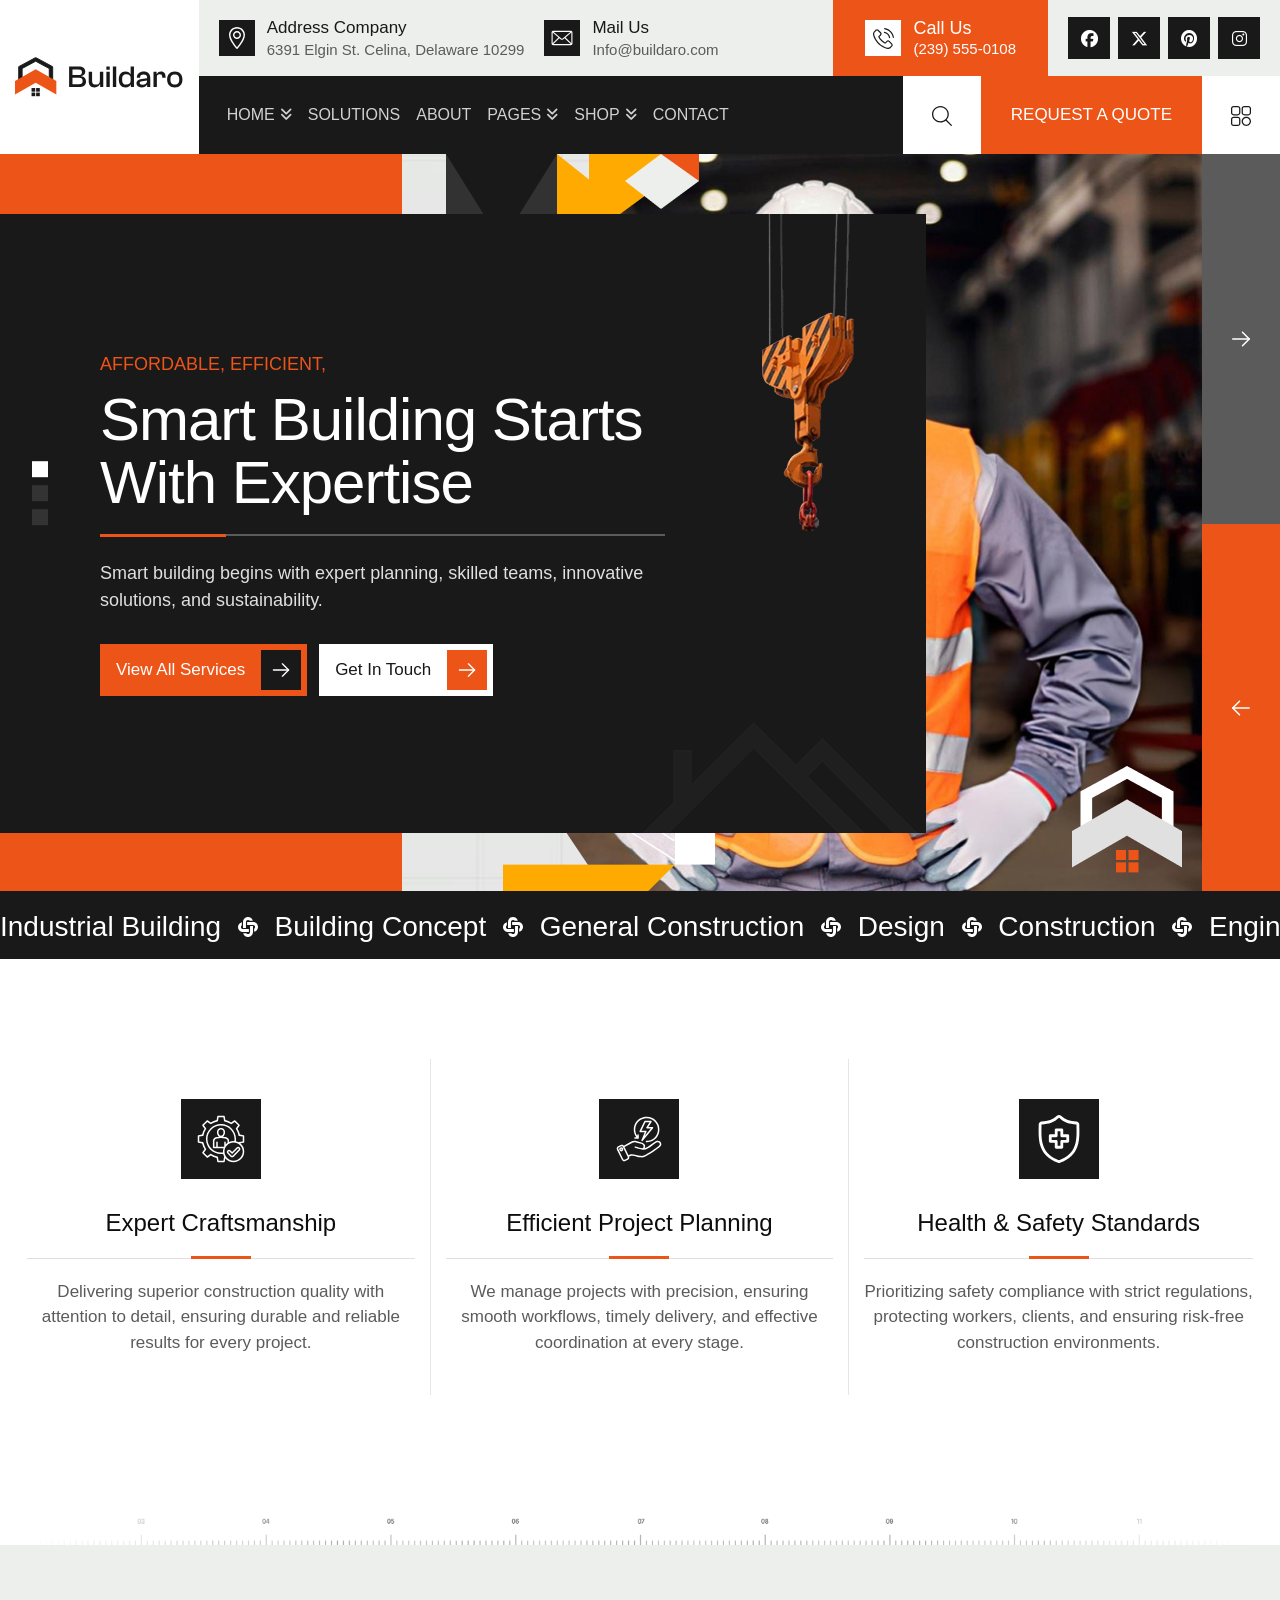
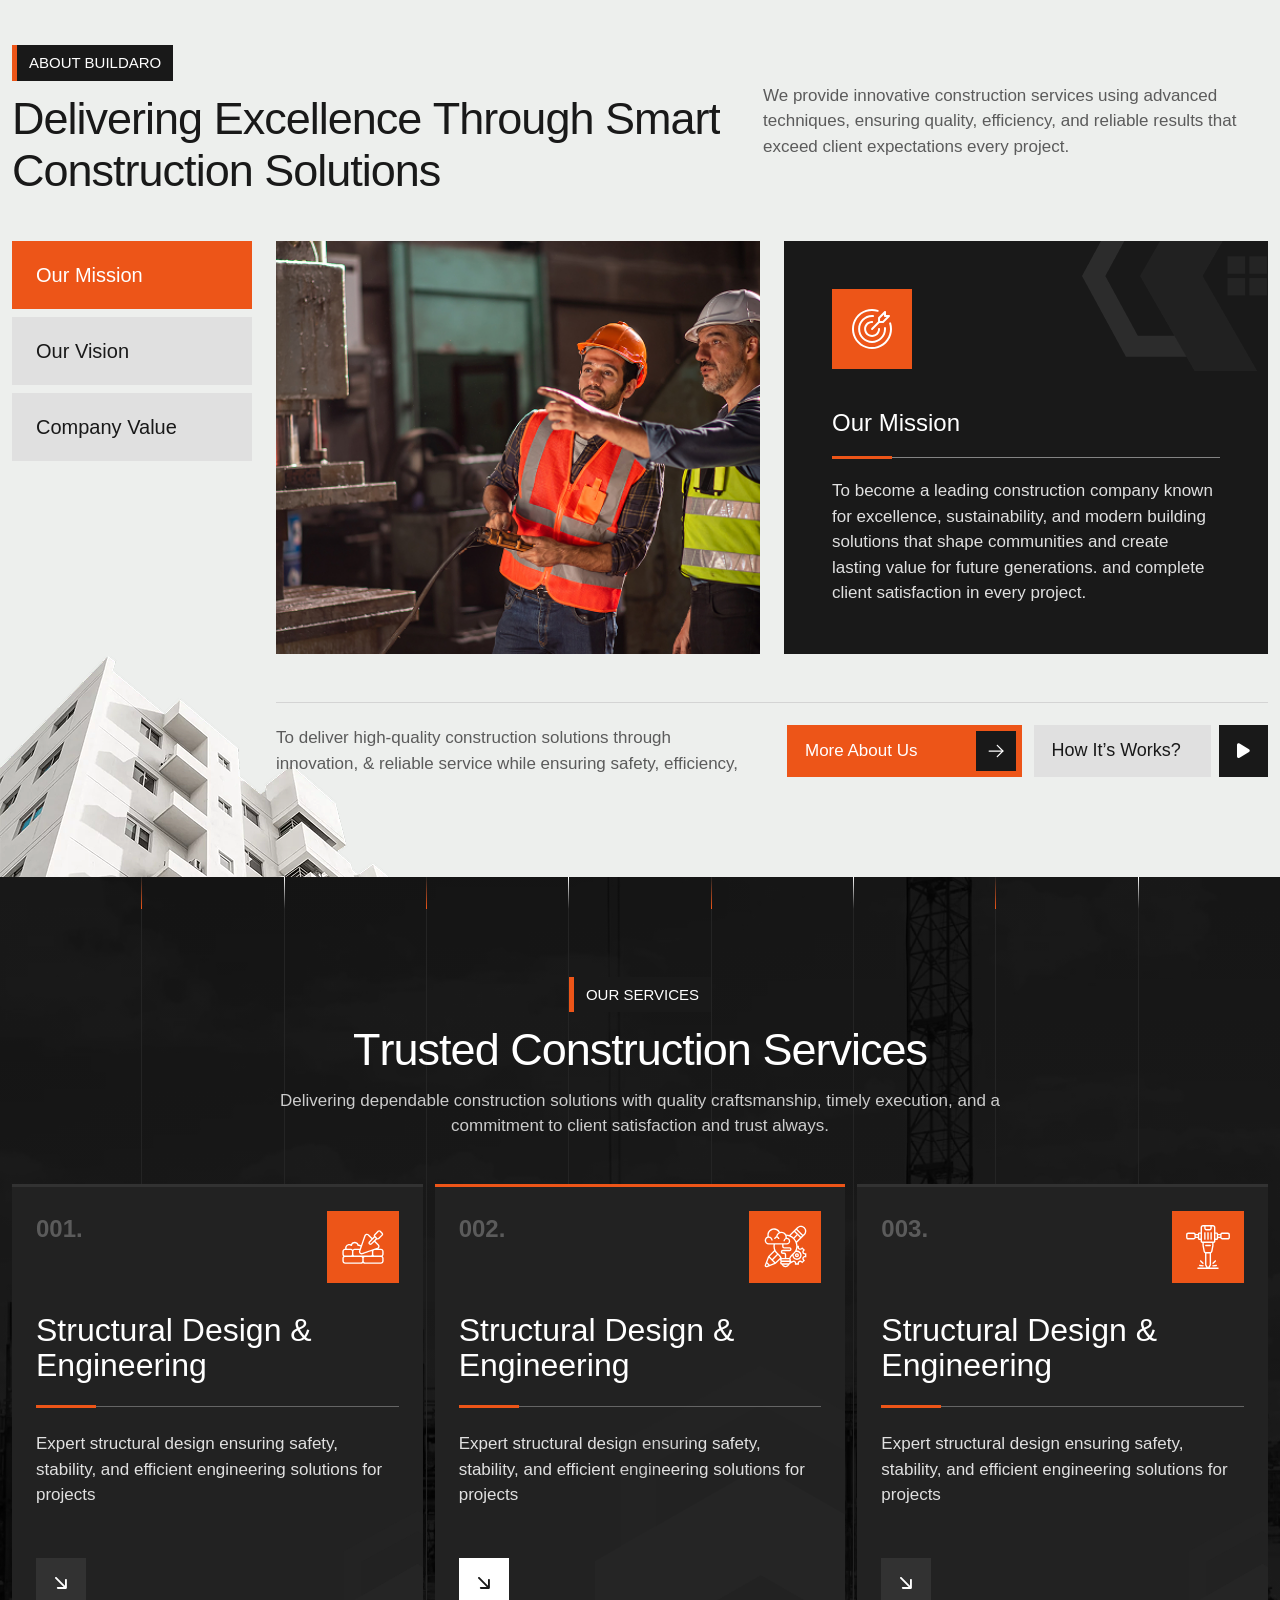
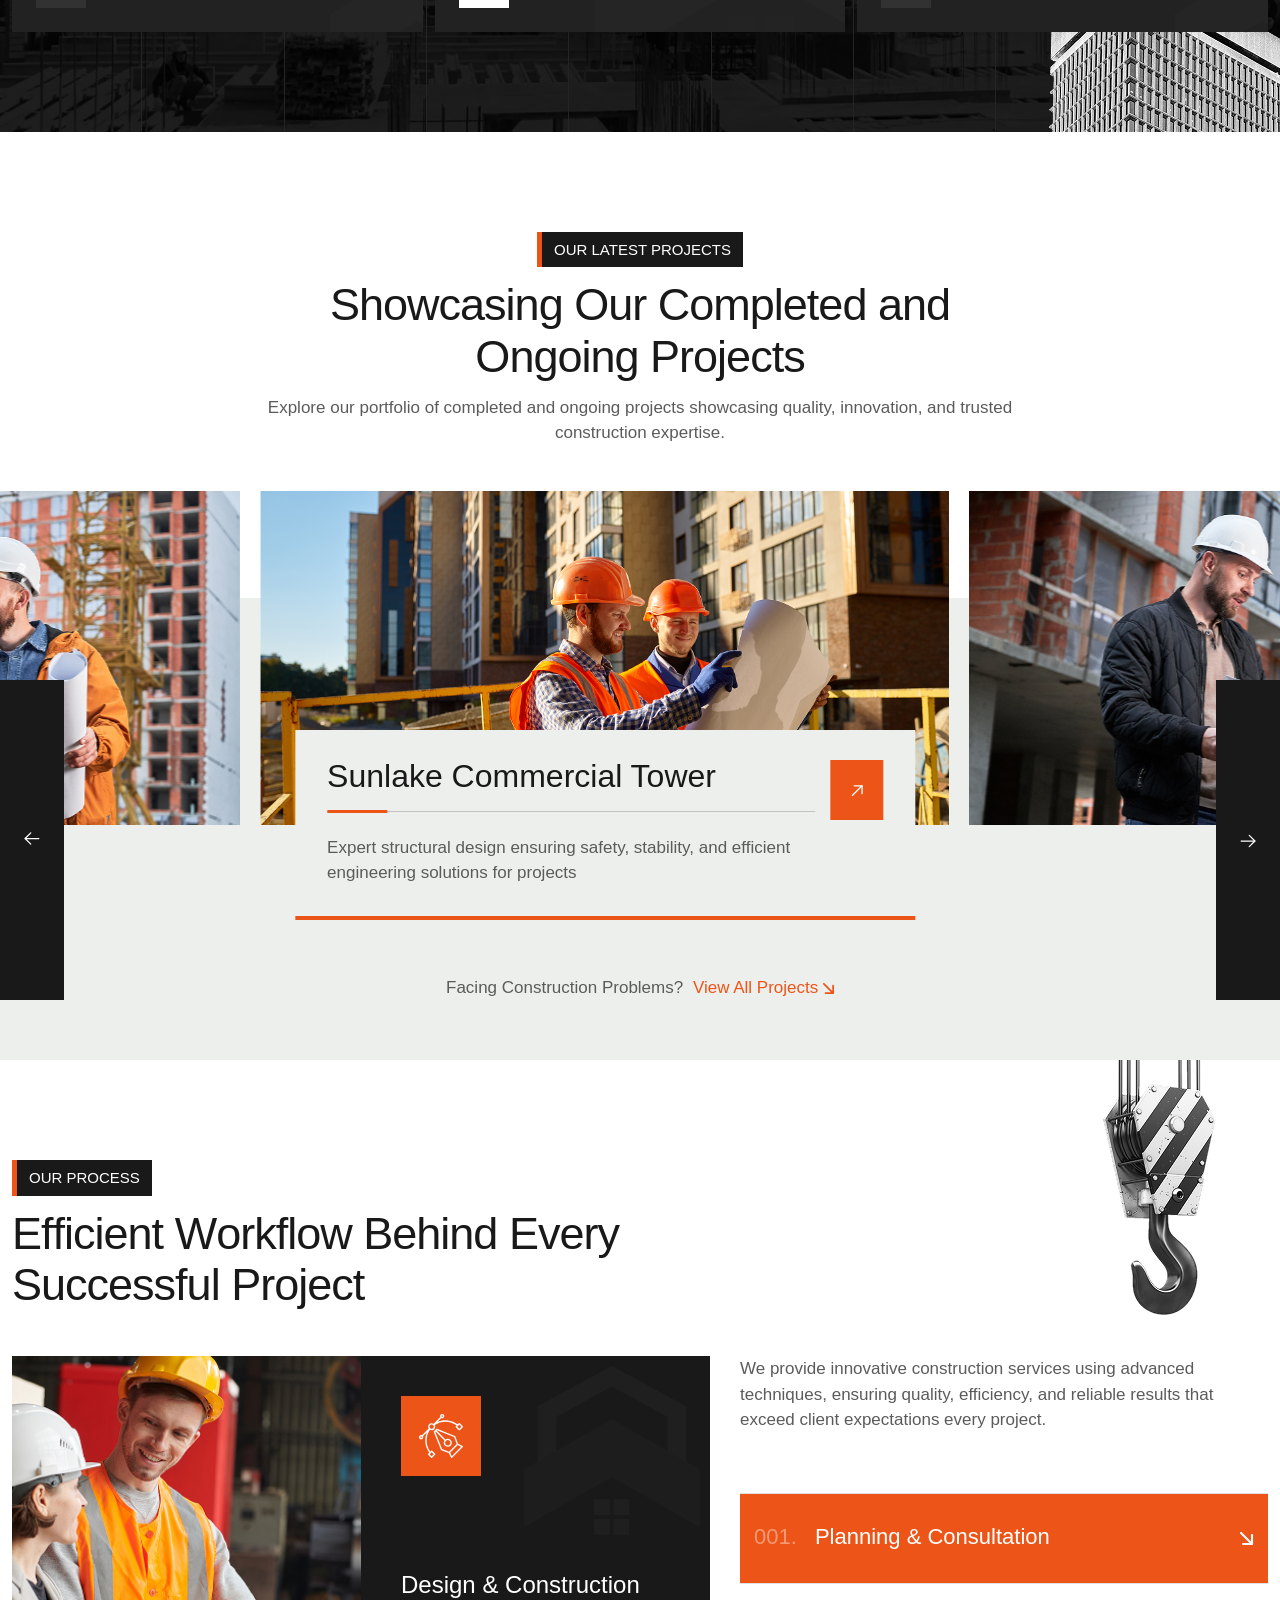
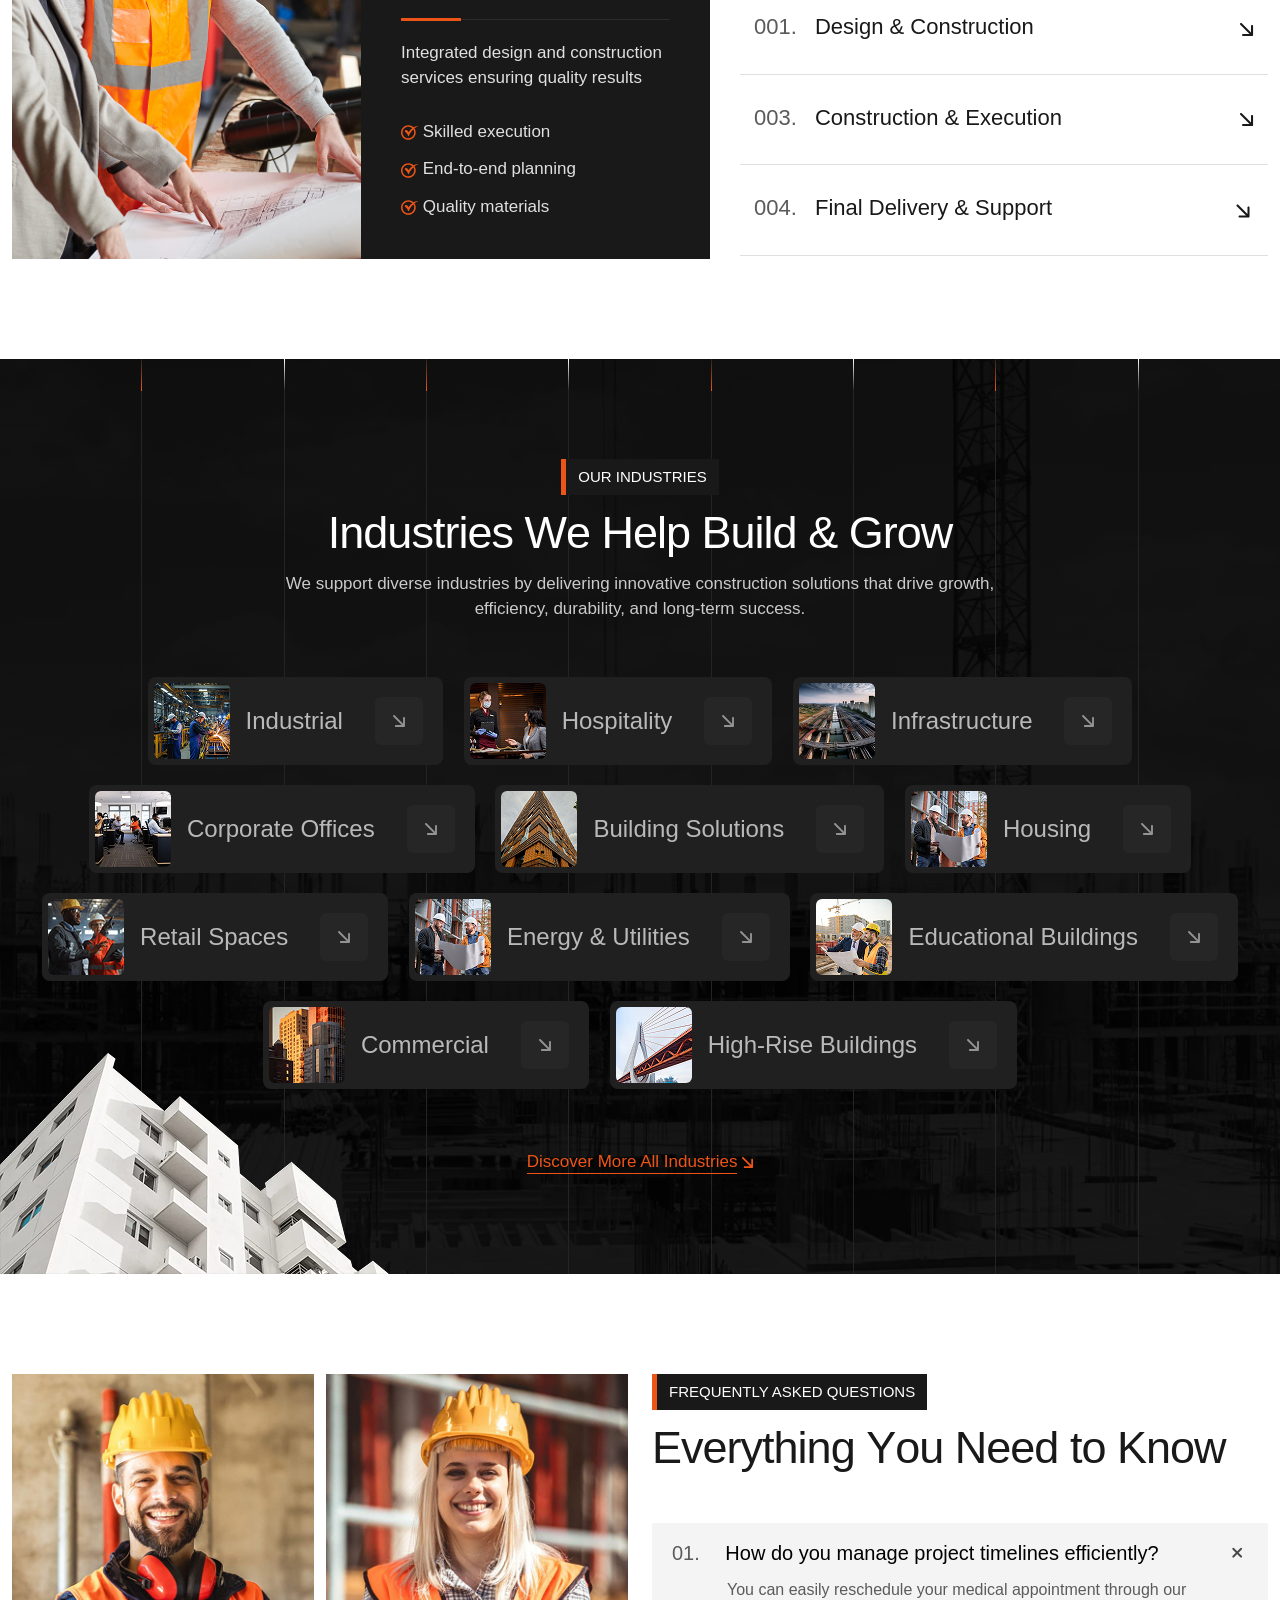
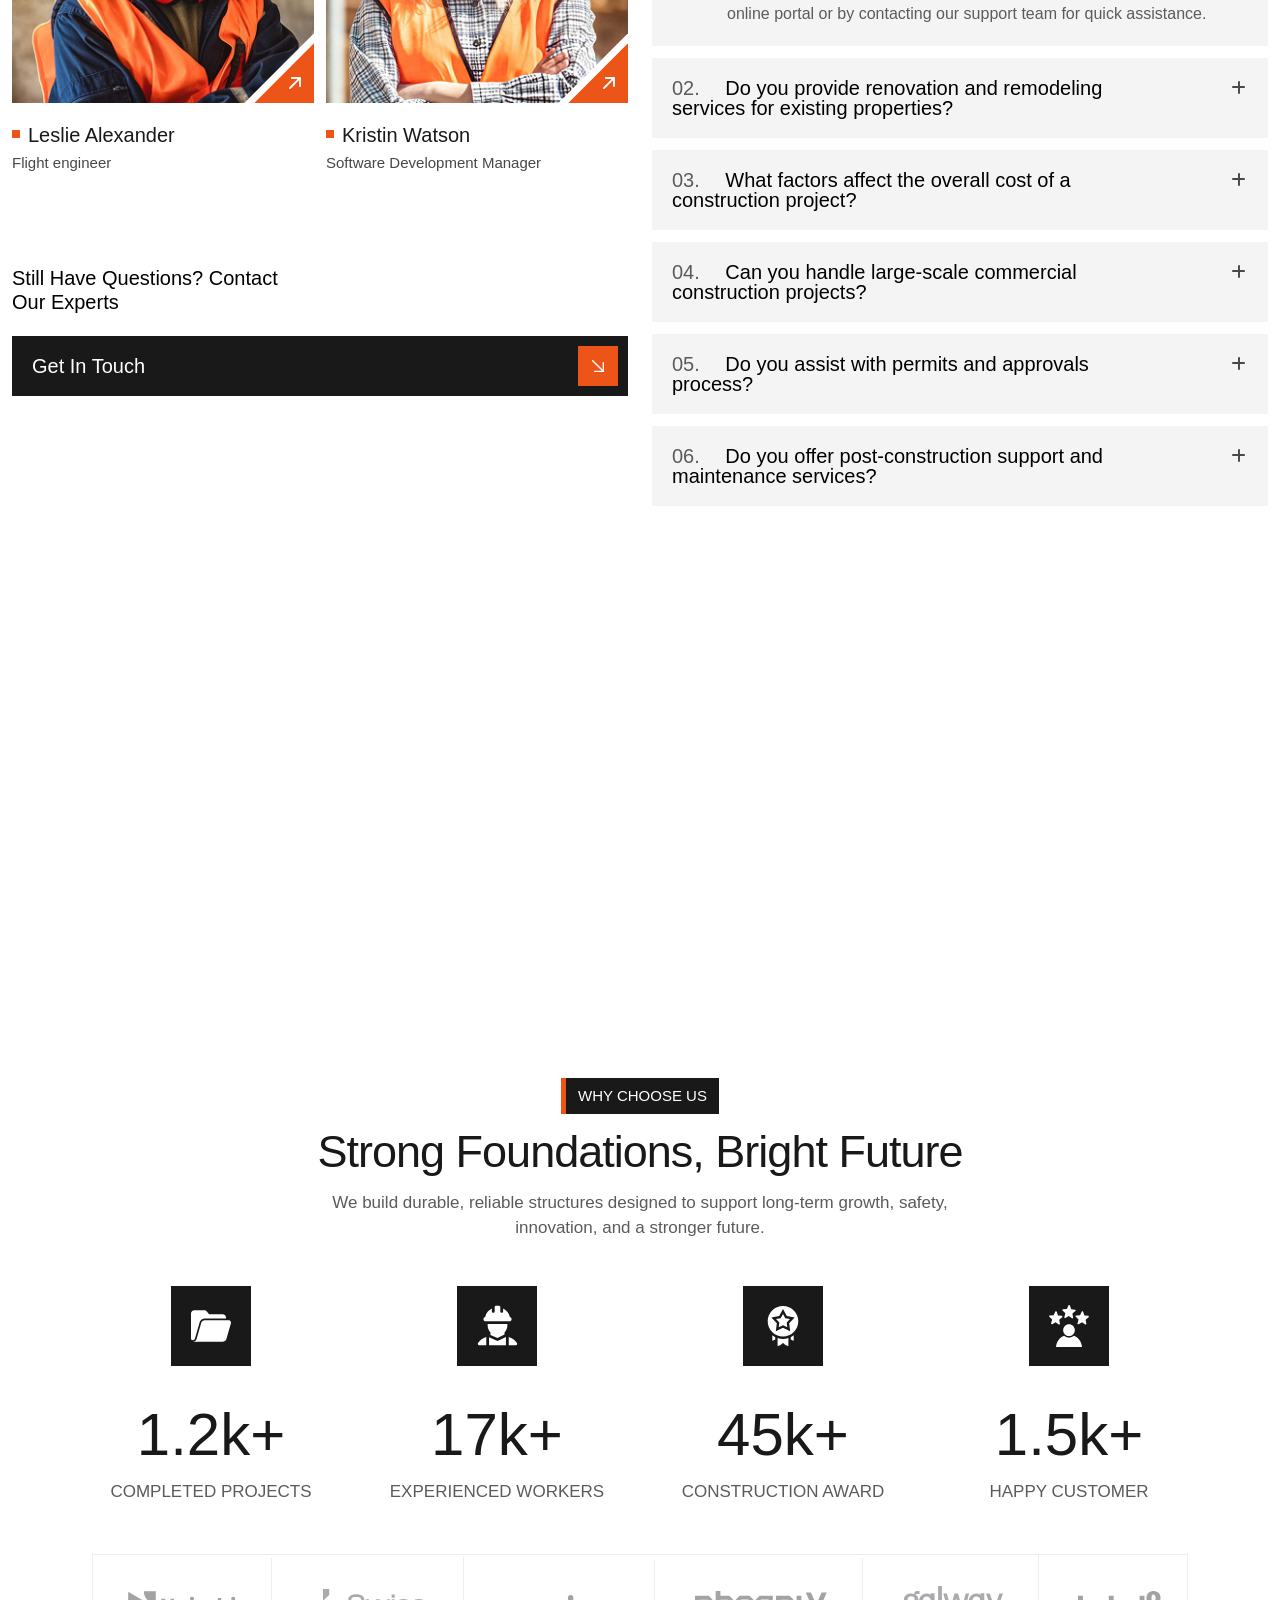
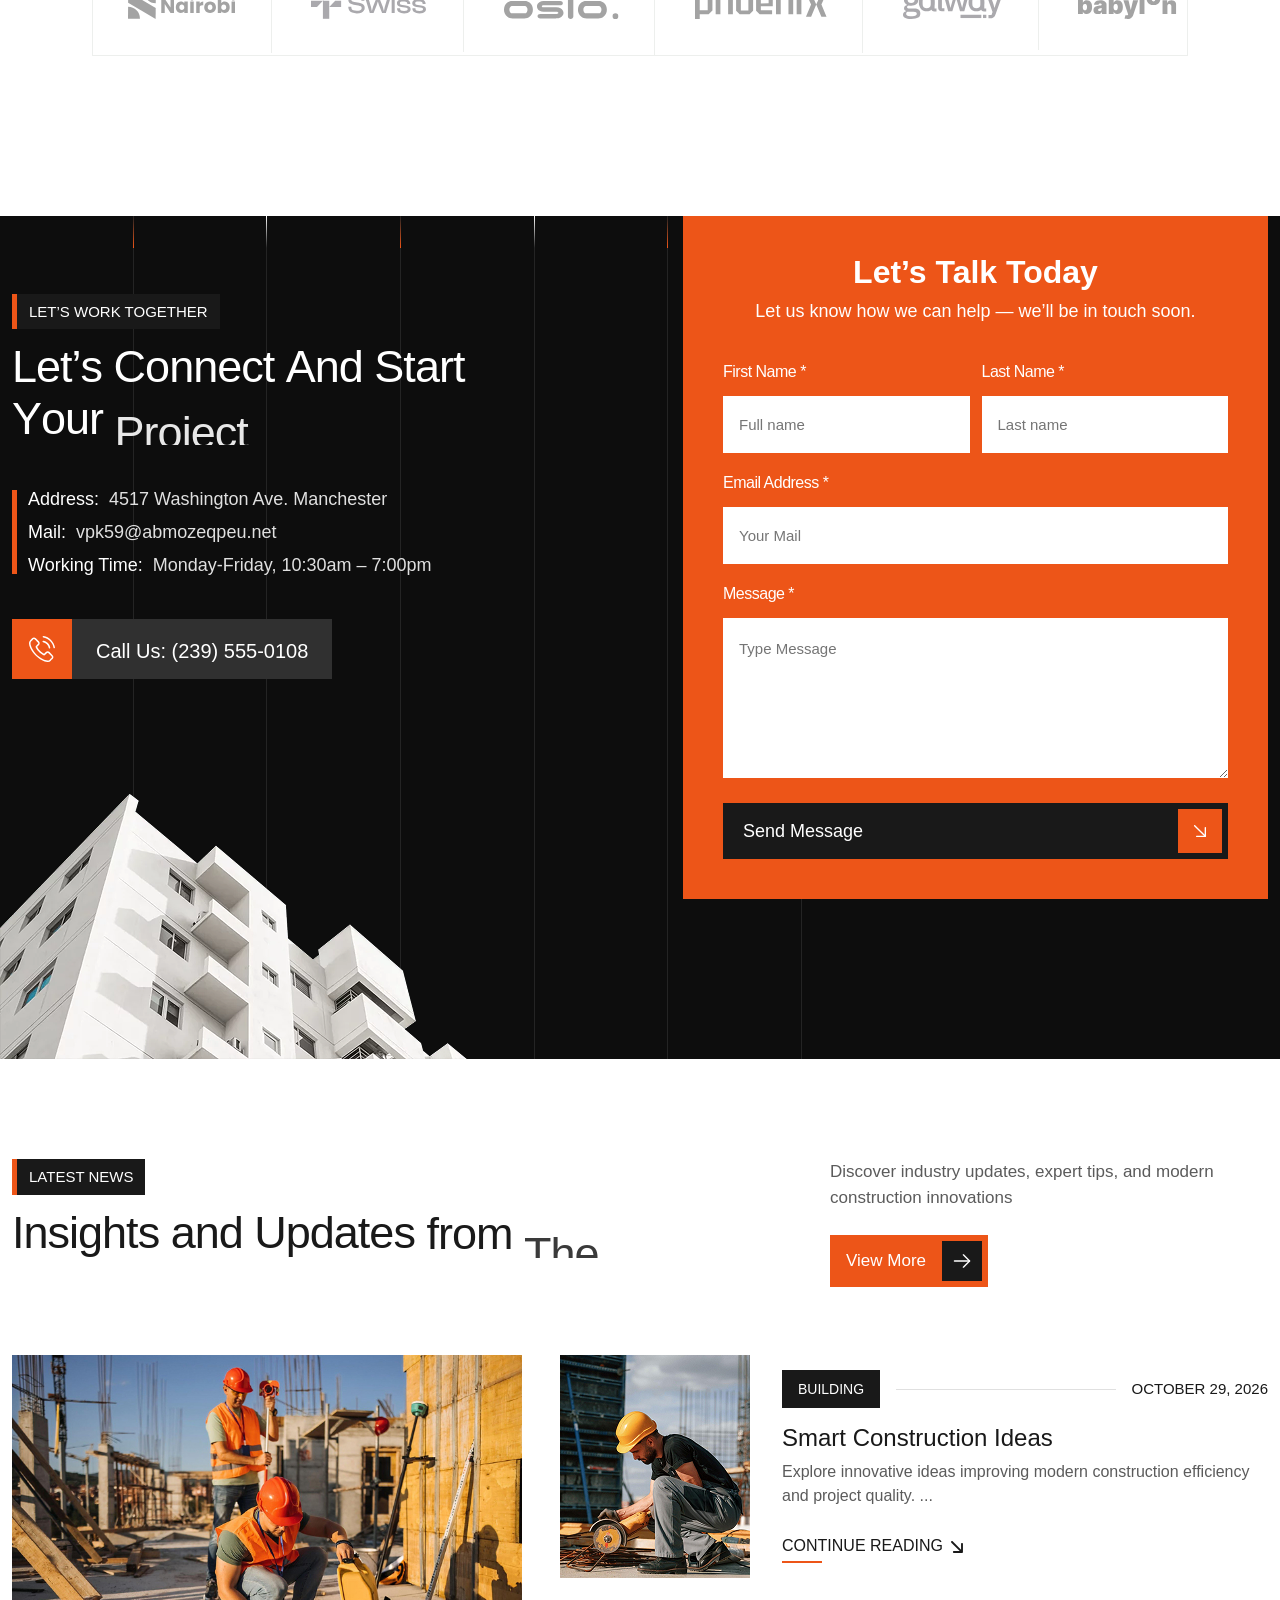
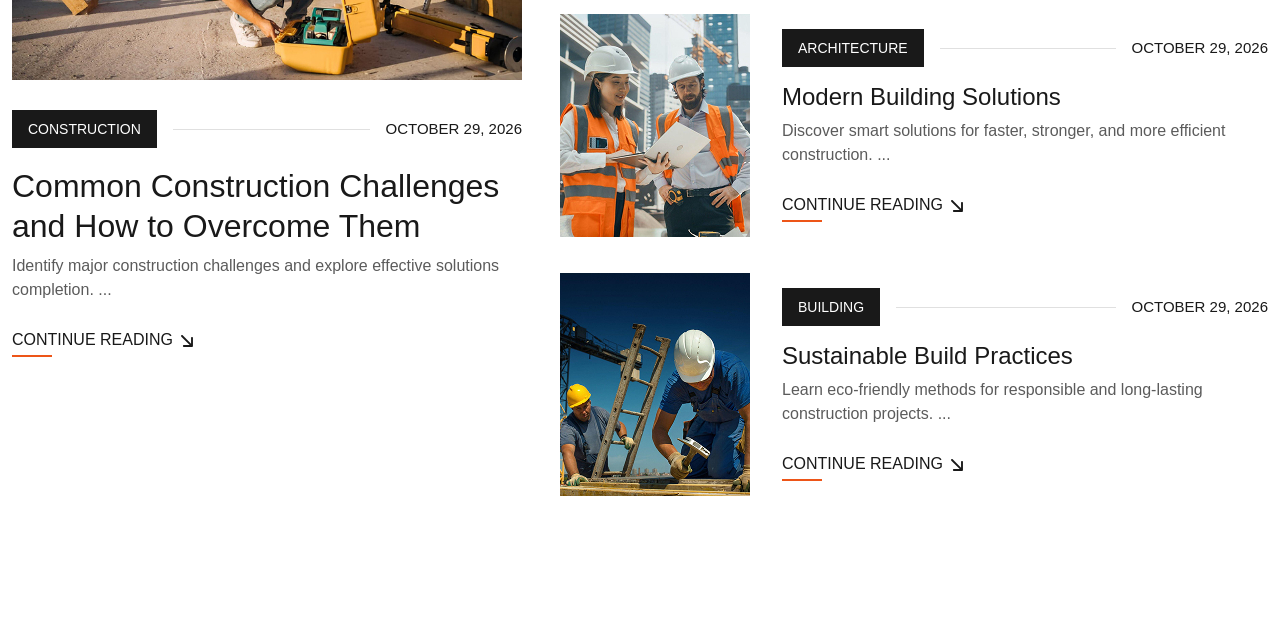
==== commit 19c2659a: "blog blog" ====
--- a/index-2.html
+++ b/index-2.html
@@ -1435,7 +1435,7 @@
     ============================================= -->
     <section id="bd-blog2" class="bd-blog2-sec pt-100 pb-100">
     	<div class="container">
-    		<div class="bd-blog2-top d-flex justify-content-between">
+    		<div class="bd-blog2-top flex-wrap d-flex justify-content-between">
     			<div class="bd-sec-title  headline pera-content">
     				<div class="subtitle text-uppercase">
     					Latest News
@@ -1455,17 +1455,17 @@
     				</div>
     			</div>
     		</div>
-    		<div class="bd-blog2-content mt-45">
+    		<div class="bd-blog2-content d-flex mt-45">
     			<div class="bd-blog2-featured">
     				<div class="item-img mb-30">
     					<img src="assets/img/blog/blg4.jpg" alt="">
     				</div>
-    				<div class="item-meta d-flex justify-content-between">
-    					<a class="blg_cat" href="#">Construction</a>
+    				<div class="item-meta d-flex justify-content-between align-items-center">
+    					<a class="blg_cat text-uppercase" href="#">Construction</a>
     					<i></i>
     					<a class="blg_date text-uppercase" href="#">October 29, 2026</a>
     				</div>
-    				<div class="item-text">
+    				<div class="item-text headline pera-content">
     					<h3 class="blg_title"><a href="#">Common Construction Challenges and How to Overcome Them</a></h3>
     					<p>Identify major construction challenges and explore effective solutions completion. ...</p>
     					<a class="read_more text-uppercase" href="#">
@@ -1478,12 +1478,96 @@
     					</a>
     				</div>
     			</div>
+    			<div class="bd-blog2-list-wrapper">
+    				<div class="bd-blog2-list-item">
+    					<div class="item-img">
+    						<img src="assets/img/blog/blg5.jpg" alt="">
+    					</div>
+    					<div class="item-text-meta headline pera-content">
+    						<div class="item-meta d-flex justify-content-between align-items-center">
+    							<a class="blg_cat text-uppercase" href="#">Building</a>
+    							<i></i>
+    							<a class="blg_date text-uppercase" href="#">October 29, 2026</a>
+    						</div>
+    						<div class="item-text headline pera-content">
+    							<h3 class="blg_title"><a href="#">Smart Construction Ideas</a></h3>
+    							<p>Explore innovative ideas improving modern construction efficiency and project quality. ...</p>
+    							<a class="read_more text-uppercase" href="#">
+    								<span>Continue Reading</span>
+    								<i>
+    									<svg width="20" height="14" viewBox="0 0 20 14" fill="none" xmlns="http://www.w3.org/2000/svg">
+    										<path d="M15.9383 3.87428V11.9993C15.9383 12.2479 15.8396 12.4864 15.6638 12.6622C15.4879 12.838 15.2495 12.9368 15.0008 12.9368H6.87585C6.6272 12.9368 6.38875 12.838 6.21293 12.6622C6.03712 12.4864 5.93835 12.2479 5.93835 11.9993C5.93835 11.7506 6.03712 11.5122 6.21293 11.3364C6.38875 11.1606 6.6272 11.0618 6.87585 11.0618H12.7352L4.33756 2.66178C4.25036 2.57458 4.18118 2.47105 4.13399 2.35711C4.08679 2.24317 4.0625 2.12105 4.0625 1.99772C4.0625 1.74865 4.16144 1.50978 4.33756 1.33366C4.51368 1.15754 4.75255 1.05859 5.00163 1.05859C5.2507 1.05859 5.48957 1.15754 5.66569 1.33366L14.0633 9.73366V3.87428C14.0633 3.62564 14.1621 3.38718 14.3379 3.21137C14.5137 3.03555 14.7522 2.93678 15.0008 2.93678C15.2495 2.93678 15.4879 3.03555 15.6638 3.21137C15.8396 3.38718 15.9383 3.62564 15.9383 3.87428Z" fill="#191919"></path>
+    									</svg>
+    								</i>
+    							</a>
+    						</div>
+    					</div>
+    				</div>
+    				<div class="bd-blog2-list-item">
+    					<div class="item-img">
+    						<img src="assets/img/blog/blg6.jpg" alt="">
+    					</div>
+    					<div class="item-text-meta headline pera-content">
+    						<div class="item-meta d-flex justify-content-between align-items-center">
+    							<a class="blg_cat text-uppercase" href="#">Architecture</a>
+    							<i></i>
+    							<a class="blg_date text-uppercase" href="#">October 29, 2026</a>
+    						</div>
+    						<div class="item-text headline pera-content">
+    							<h3 class="blg_title"><a href="#">Modern Building Solutions</a></h3>
+    							<p>Discover smart solutions for faster, stronger, and more efficient construction. ...</p>
+    							<a class="read_more text-uppercase" href="#">
+    								<span>Continue Reading</span>
+    								<i>
+    									<svg width="20" height="14" viewBox="0 0 20 14" fill="none" xmlns="http://www.w3.org/2000/svg">
+    										<path d="M15.9383 3.87428V11.9993C15.9383 12.2479 15.8396 12.4864 15.6638 12.6622C15.4879 12.838 15.2495 12.9368 15.0008 12.9368H6.87585C6.6272 12.9368 6.38875 12.838 6.21293 12.6622C6.03712 12.4864 5.93835 12.2479 5.93835 11.9993C5.93835 11.7506 6.03712 11.5122 6.21293 11.3364C6.38875 11.1606 6.6272 11.0618 6.87585 11.0618H12.7352L4.33756 2.66178C4.25036 2.57458 4.18118 2.47105 4.13399 2.35711C4.08679 2.24317 4.0625 2.12105 4.0625 1.99772C4.0625 1.74865 4.16144 1.50978 4.33756 1.33366C4.51368 1.15754 4.75255 1.05859 5.00163 1.05859C5.2507 1.05859 5.48957 1.15754 5.66569 1.33366L14.0633 9.73366V3.87428C14.0633 3.62564 14.1621 3.38718 14.3379 3.21137C14.5137 3.03555 14.7522 2.93678 15.0008 2.93678C15.2495 2.93678 15.4879 3.03555 15.6638 3.21137C15.8396 3.38718 15.9383 3.62564 15.9383 3.87428Z" fill="#191919"></path>
+    									</svg>
+    								</i>
+    							</a>
+    						</div>
+    					</div>
+    				</div>
+    				<div class="bd-blog2-list-item">
+    					<div class="item-img">
+    						<img src="assets/img/blog/blg7.jpg" alt="">
+    					</div>
+    					<div class="item-text-meta headline pera-content">
+    						<div class="item-meta d-flex justify-content-between align-items-center">
+    							<a class="blg_cat text-uppercase" href="#">Building</a>
+    							<i></i>
+    							<a class="blg_date text-uppercase" href="#">October 29, 2026</a>
+    						</div>
+    						<div class="item-text headline pera-content">
+    							<h3 class="blg_title"><a href="#">Sustainable Build Practices</a></h3>
+    							<p>Learn eco-friendly methods for responsible and long-lasting construction projects. ...</p>
+    							<a class="read_more text-uppercase" href="#">
+    								<span>Continue Reading</span>
+    								<i>
+    									<svg width="20" height="14" viewBox="0 0 20 14" fill="none" xmlns="http://www.w3.org/2000/svg">
+    										<path d="M15.9383 3.87428V11.9993C15.9383 12.2479 15.8396 12.4864 15.6638 12.6622C15.4879 12.838 15.2495 12.9368 15.0008 12.9368H6.87585C6.6272 12.9368 6.38875 12.838 6.21293 12.6622C6.03712 12.4864 5.93835 12.2479 5.93835 11.9993C5.93835 11.7506 6.03712 11.5122 6.21293 11.3364C6.38875 11.1606 6.6272 11.0618 6.87585 11.0618H12.7352L4.33756 2.66178C4.25036 2.57458 4.18118 2.47105 4.13399 2.35711C4.08679 2.24317 4.0625 2.12105 4.0625 1.99772C4.0625 1.74865 4.16144 1.50978 4.33756 1.33366C4.51368 1.15754 4.75255 1.05859 5.00163 1.05859C5.2507 1.05859 5.48957 1.15754 5.66569 1.33366L14.0633 9.73366V3.87428C14.0633 3.62564 14.1621 3.38718 14.3379 3.21137C14.5137 3.03555 14.7522 2.93678 15.0008 2.93678C15.2495 2.93678 15.4879 3.03555 15.6638 3.21137C15.8396 3.38718 15.9383 3.62564 15.9383 3.87428Z" fill="#191919"></path>
+    									</svg>
+    								</i>
+    							</a>
+    						</div>
+    					</div>
+    				</div>
+    			</div>
     		</div>
     	</div>
     </section>        
 <!-- End of Blog section
     ============================================= -->
 
+
+<!-- Start of Footer section
+    ============================================= -->
+    <section id="bd-ftr2" class="bd-ftr2-sec">
+    	<div class="container">
+    		
+    	</div>
+    </section>
+<!-- End of Footer section
+    ============================================= -->    
 
 
 
--- a/assets/css/style.css
+++ b/assets/css/style.css
@@ -6842,6 +6842,9 @@
 /*---------------------------------------------------- */
 /*Blog area*/
 /*----------------------------------------------------*/
+.bd-blog2-top {
+  gap: 20px 30px;
+}
 .bd-blog2-top .bd-sec-title {
   max-width: 700px;
 }
@@ -6849,14 +6852,192 @@
   max-width: 438px;
 }
 
+.bd-blog2-content {
+  gap: 38px;
+}
+@media only screen and (min-width: 992px) and (max-width: 1199px), only screen and (min-width: 768px) and (max-width: 991px), only screen and (min-width: 576px) and (max-width: 767px), only screen and (min-width: 481px) and (max-width: 575px), (max-width: 480px) {
+  .bd-blog2-content {
+    -ms-flex-wrap: wrap;
+        flex-wrap: wrap;
+    -webkit-box-pack: center;
+        -ms-flex-pack: center;
+            justify-content: center;
+  }
+}
+
 .bd-blog2-featured {
   max-width: 756px;
 }
+.bd-blog2-featured .item-meta {
+  gap: 16px;
+}
+@media (max-width: 480px) {
+  .bd-blog2-featured .item-meta {
+    -ms-flex-wrap: wrap;
+        flex-wrap: wrap;
+  }
+}
+.bd-blog2-featured .item-meta .blg_cat {
+  color: #fff;
+  line-height: 1;
+  font-size: 14px;
+  padding: 12px 16px;
+  background-color: var(--bd-title-color);
+}
 .bd-blog2-featured .item-meta i {
   width: 100%;
+  height: 1px;
+  background-color: #E0E0E0;
 }
 .bd-blog2-featured .item-meta .blg_date {
+  font-size: 15px;
+  font-weight: 500;
   white-space: nowrap;
+  color: var(--bd-title-color);
+}
+.bd-blog2-featured .item-text {
+  margin-top: 18px;
+}
+.bd-blog2-featured .item-text .blg_title {
+  font-size: 32px;
+  font-weight: 500;
+  padding-bottom: 8px;
+}
+.bd-blog2-featured .item-text p {
+  color: #5B5B5B;
+  font-size: 16px;
+  padding-bottom: 25px;
+}
+.bd-blog2-featured .item-text .read_more {
+  gap: 4px;
+  font-size: 16px;
+  position: relative;
+  padding-bottom: 5px;
+  color: var(--bd-title-color);
+  font-family: var(--bd-heading);
+}
+.bd-blog2-featured .item-text .read_more i svg path {
+  -webkit-transition: all 500ms ease-in-out;
+  transition: all 500ms ease-in-out;
+}
+.bd-blog2-featured .item-text .read_more:hover {
+  color: var(--bd-prime-c);
+}
+.bd-blog2-featured .item-text .read_more:hover i svg path {
+  fill: var(--bd-prime-c);
+}
+.bd-blog2-featured .item-text .read_more:before {
+  left: 0;
+  bottom: 0;
+  width: 40px;
+  height: 2px;
+  content: "";
+  position: absolute;
+  background-color: var(--bd-prime-c);
+}
+
+.bd-blog2-list-wrapper {
+  width: 100%;
+  max-width: 768px;
+}
+
+.bd-blog2-list-item {
+  gap: 32px;
+  display: -webkit-box;
+  display: -ms-flexbox;
+  display: flex;
+  margin-bottom: 36px;
+  -webkit-box-align: center;
+      -ms-flex-align: center;
+          align-items: center;
+}
+@media only screen and (min-width: 481px) and (max-width: 575px), (max-width: 480px) {
+  .bd-blog2-list-item {
+    -ms-flex-wrap: wrap;
+        flex-wrap: wrap;
+  }
+}
+.bd-blog2-list-item .item-img {
+  width: 250px;
+  height: 223px;
+}
+.bd-blog2-list-item .item-img img {
+  width: 100%;
+  height: 100%;
+  -o-object-fit: cover;
+     object-fit: cover;
+}
+.bd-blog2-list-item .item-text-meta {
+  width: 100%;
+  max-width: 486px;
+}
+.bd-blog2-list-item .item-meta {
+  gap: 16px;
+}
+@media (max-width: 480px) {
+  .bd-blog2-list-item .item-meta {
+    -ms-flex-wrap: wrap;
+        flex-wrap: wrap;
+  }
+}
+.bd-blog2-list-item .item-meta .blg_cat {
+  color: #fff;
+  line-height: 1;
+  font-size: 14px;
+  padding: 12px 16px;
+  background-color: var(--bd-title-color);
+}
+.bd-blog2-list-item .item-meta i {
+  width: 100%;
+  height: 1px;
+  background-color: #E0E0E0;
+}
+.bd-blog2-list-item .item-meta .blg_date {
+  font-size: 15px;
+  font-weight: 500;
+  white-space: nowrap;
+  color: var(--bd-title-color);
+}
+.bd-blog2-list-item .item-text {
+  margin-top: 18px;
+}
+.bd-blog2-list-item .item-text .blg_title {
+  line-height: 1;
+  font-size: 24px;
+  font-weight: 500;
+  padding-bottom: 10px;
+}
+.bd-blog2-list-item .item-text p {
+  color: #5B5B5B;
+  font-size: 16px;
+  padding-bottom: 25px;
+}
+.bd-blog2-list-item .item-text .read_more {
+  gap: 4px;
+  font-size: 16px;
+  position: relative;
+  padding-bottom: 5px;
+  color: var(--bd-title-color);
+  font-family: var(--bd-heading);
+}
+.bd-blog2-list-item .item-text .read_more i svg path {
+  -webkit-transition: all 500ms ease-in-out;
+  transition: all 500ms ease-in-out;
+}
+.bd-blog2-list-item .item-text .read_more:hover {
+  color: var(--bd-prime-c);
+}
+.bd-blog2-list-item .item-text .read_more:hover i svg path {
+  fill: var(--bd-prime-c);
+}
+.bd-blog2-list-item .item-text .read_more:before {
+  left: 0;
+  bottom: 0;
+  width: 40px;
+  height: 2px;
+  content: "";
+  position: absolute;
+  background-color: var(--bd-prime-c);
 }
 
 /*---------------------------------------------------- */
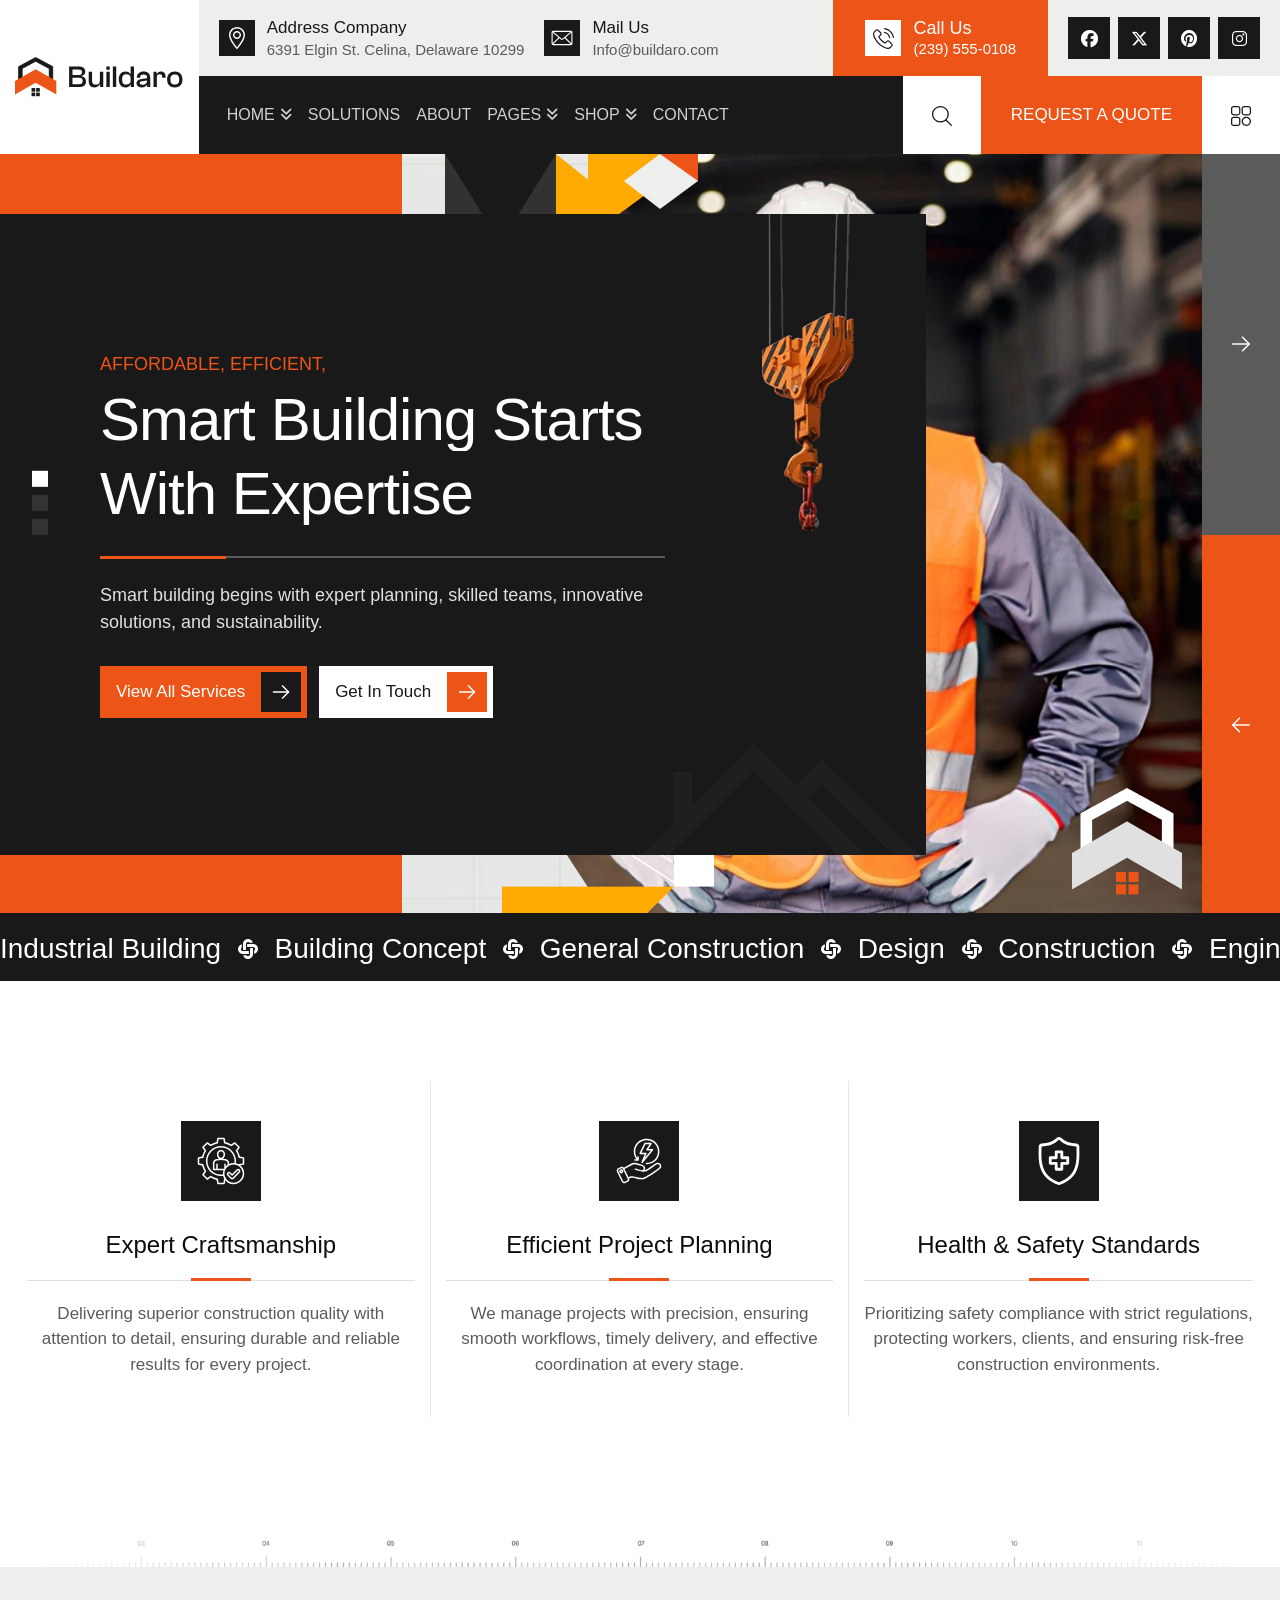
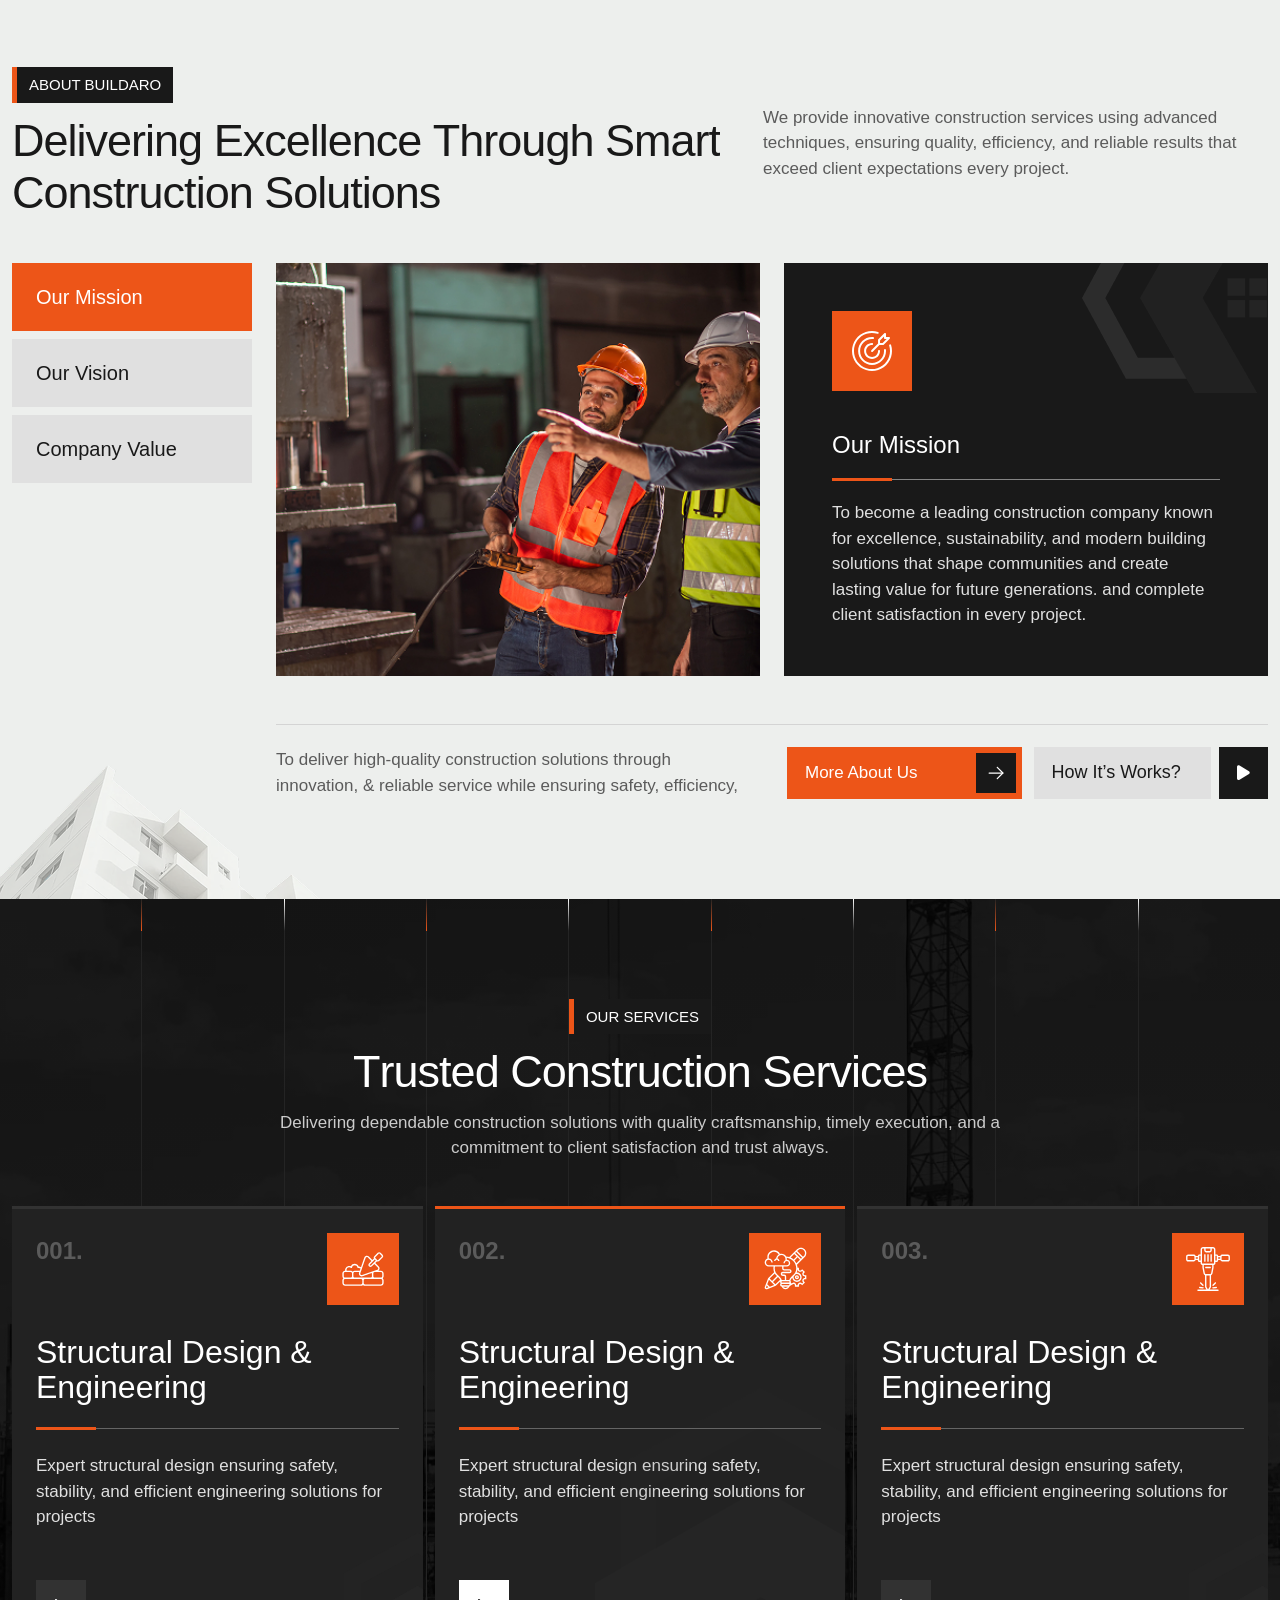
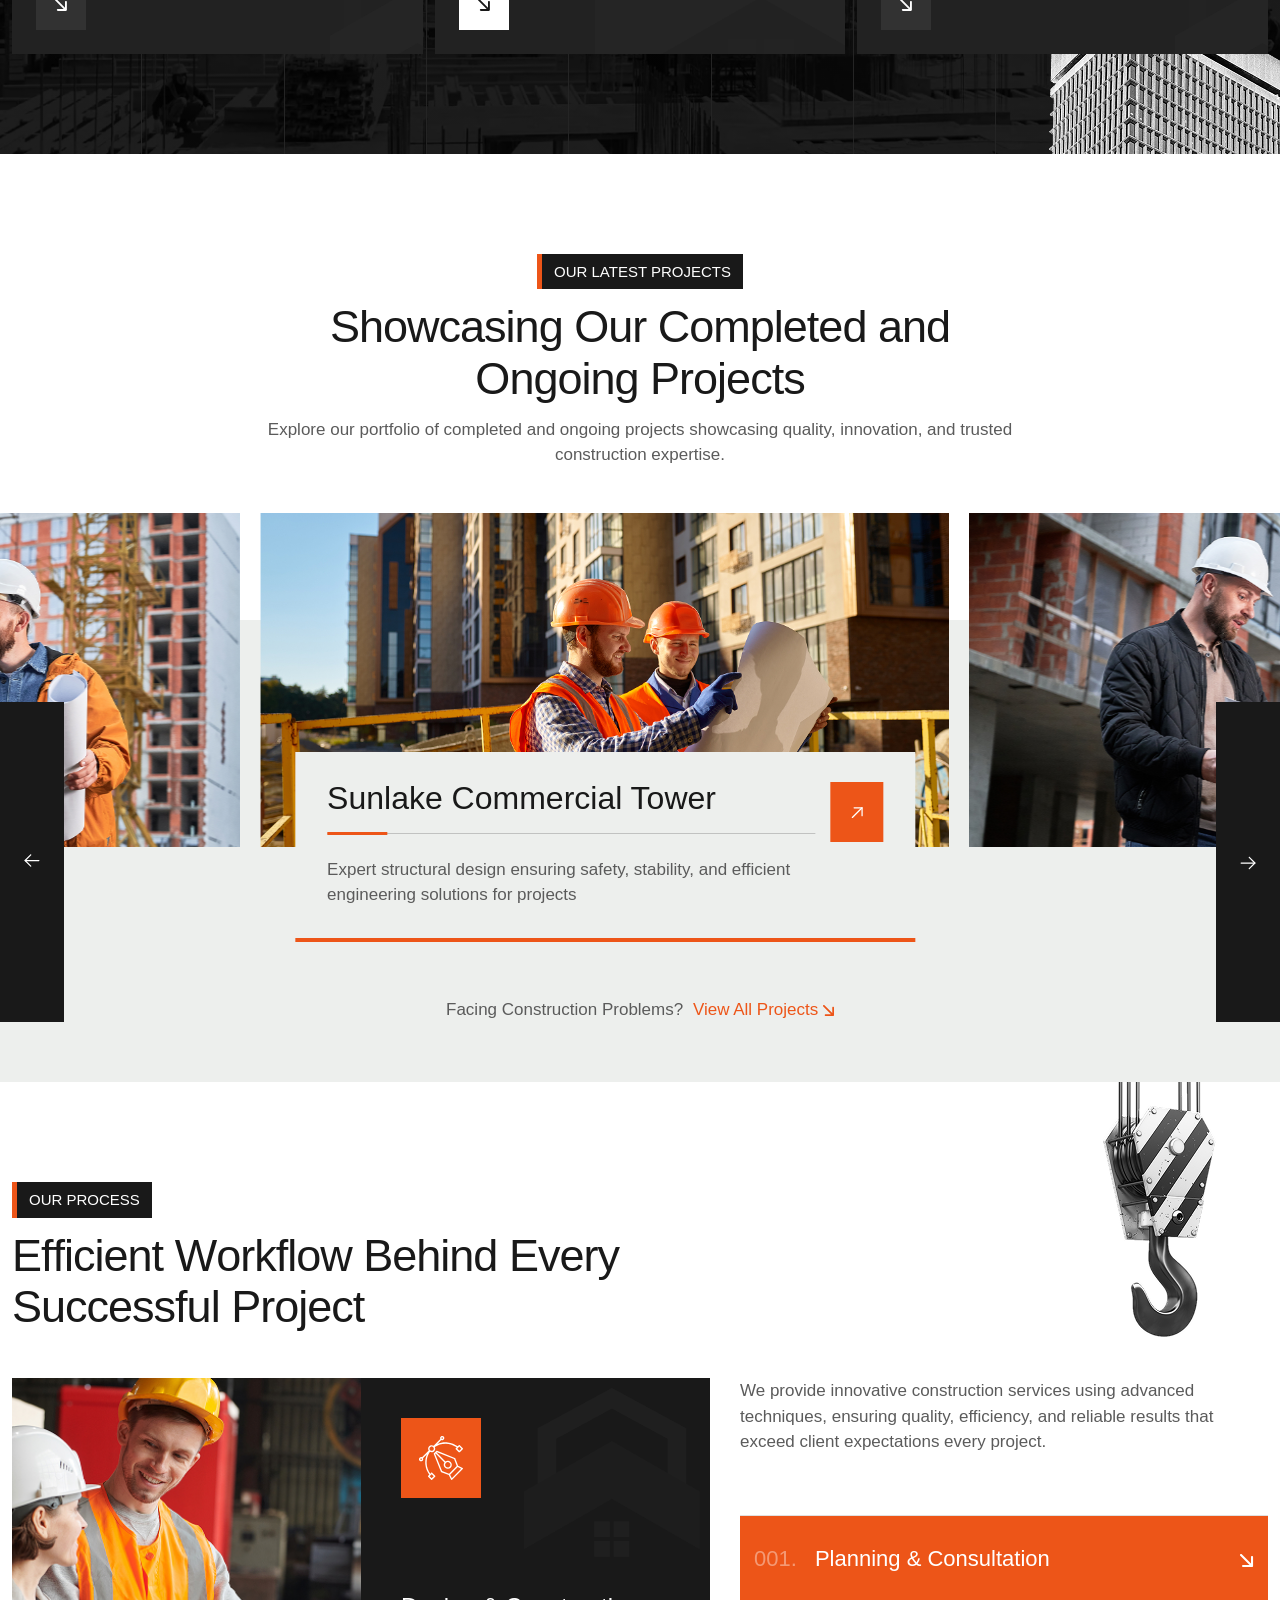
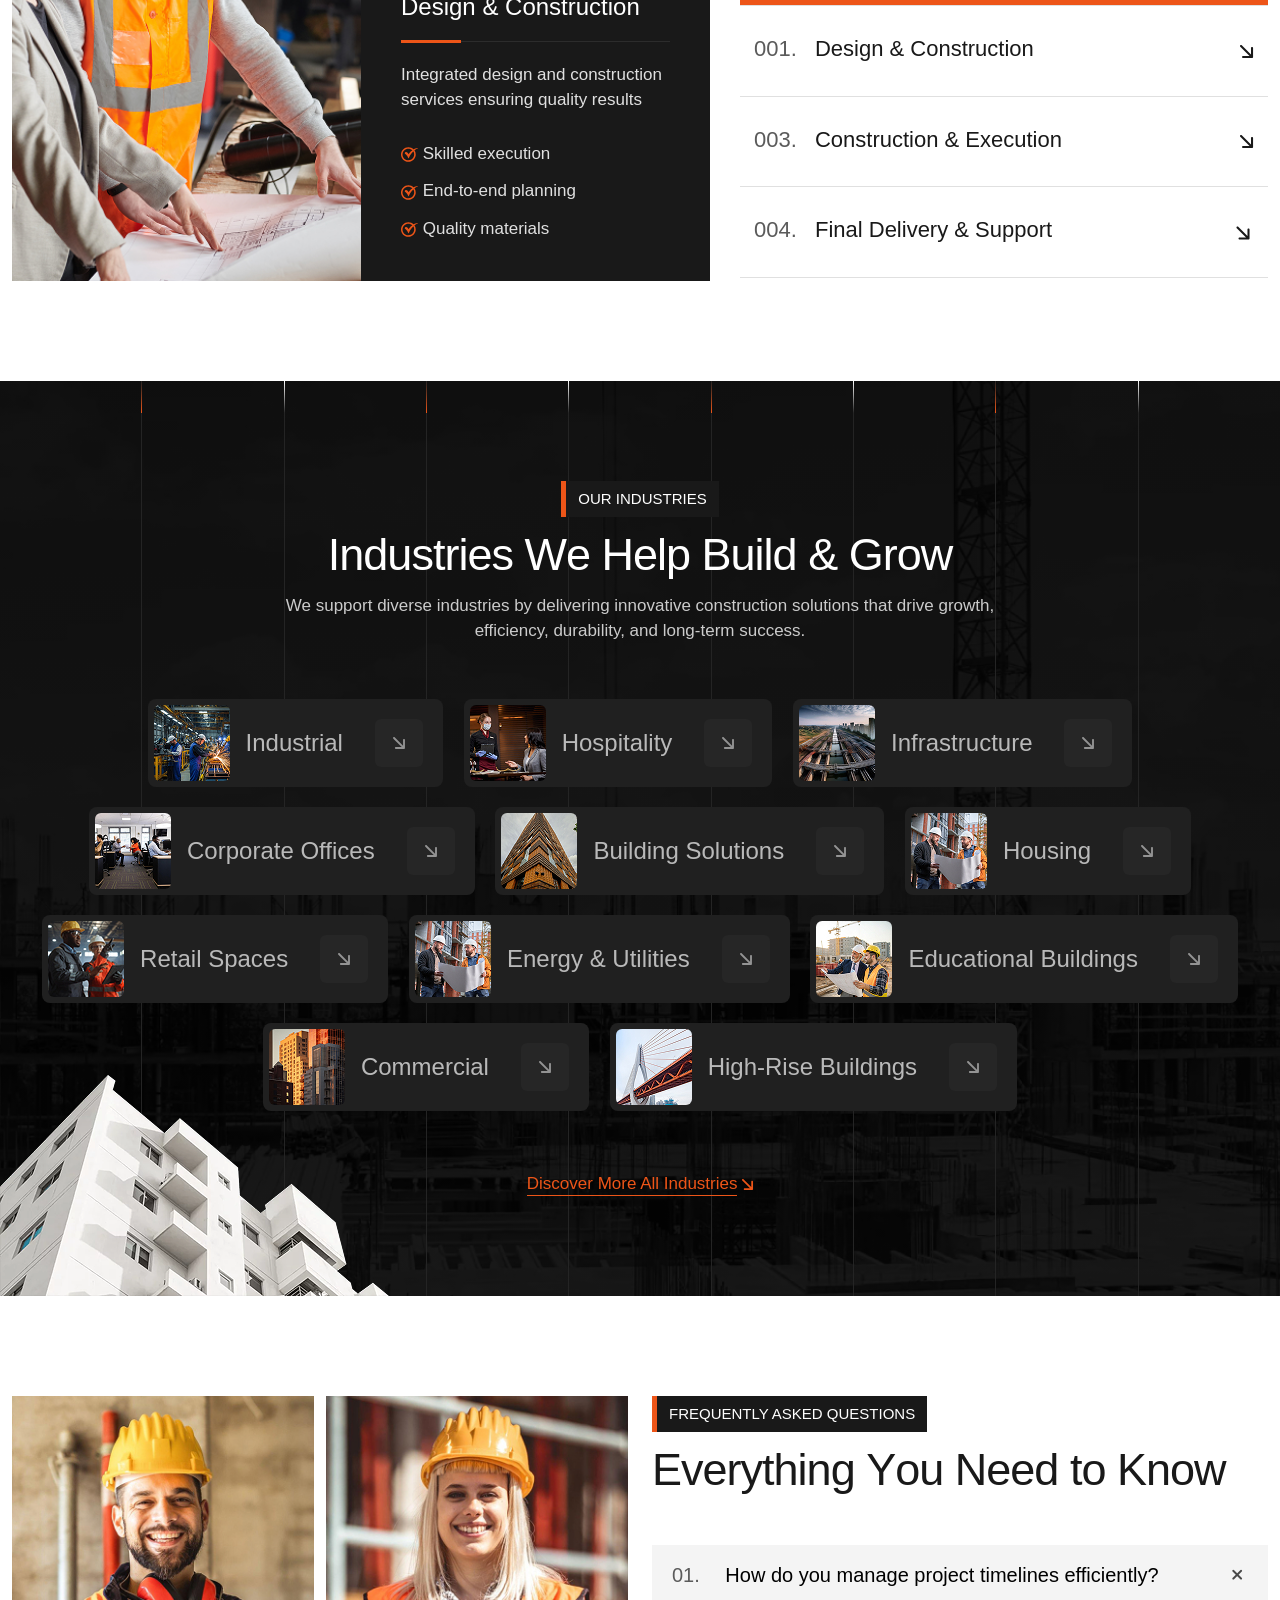
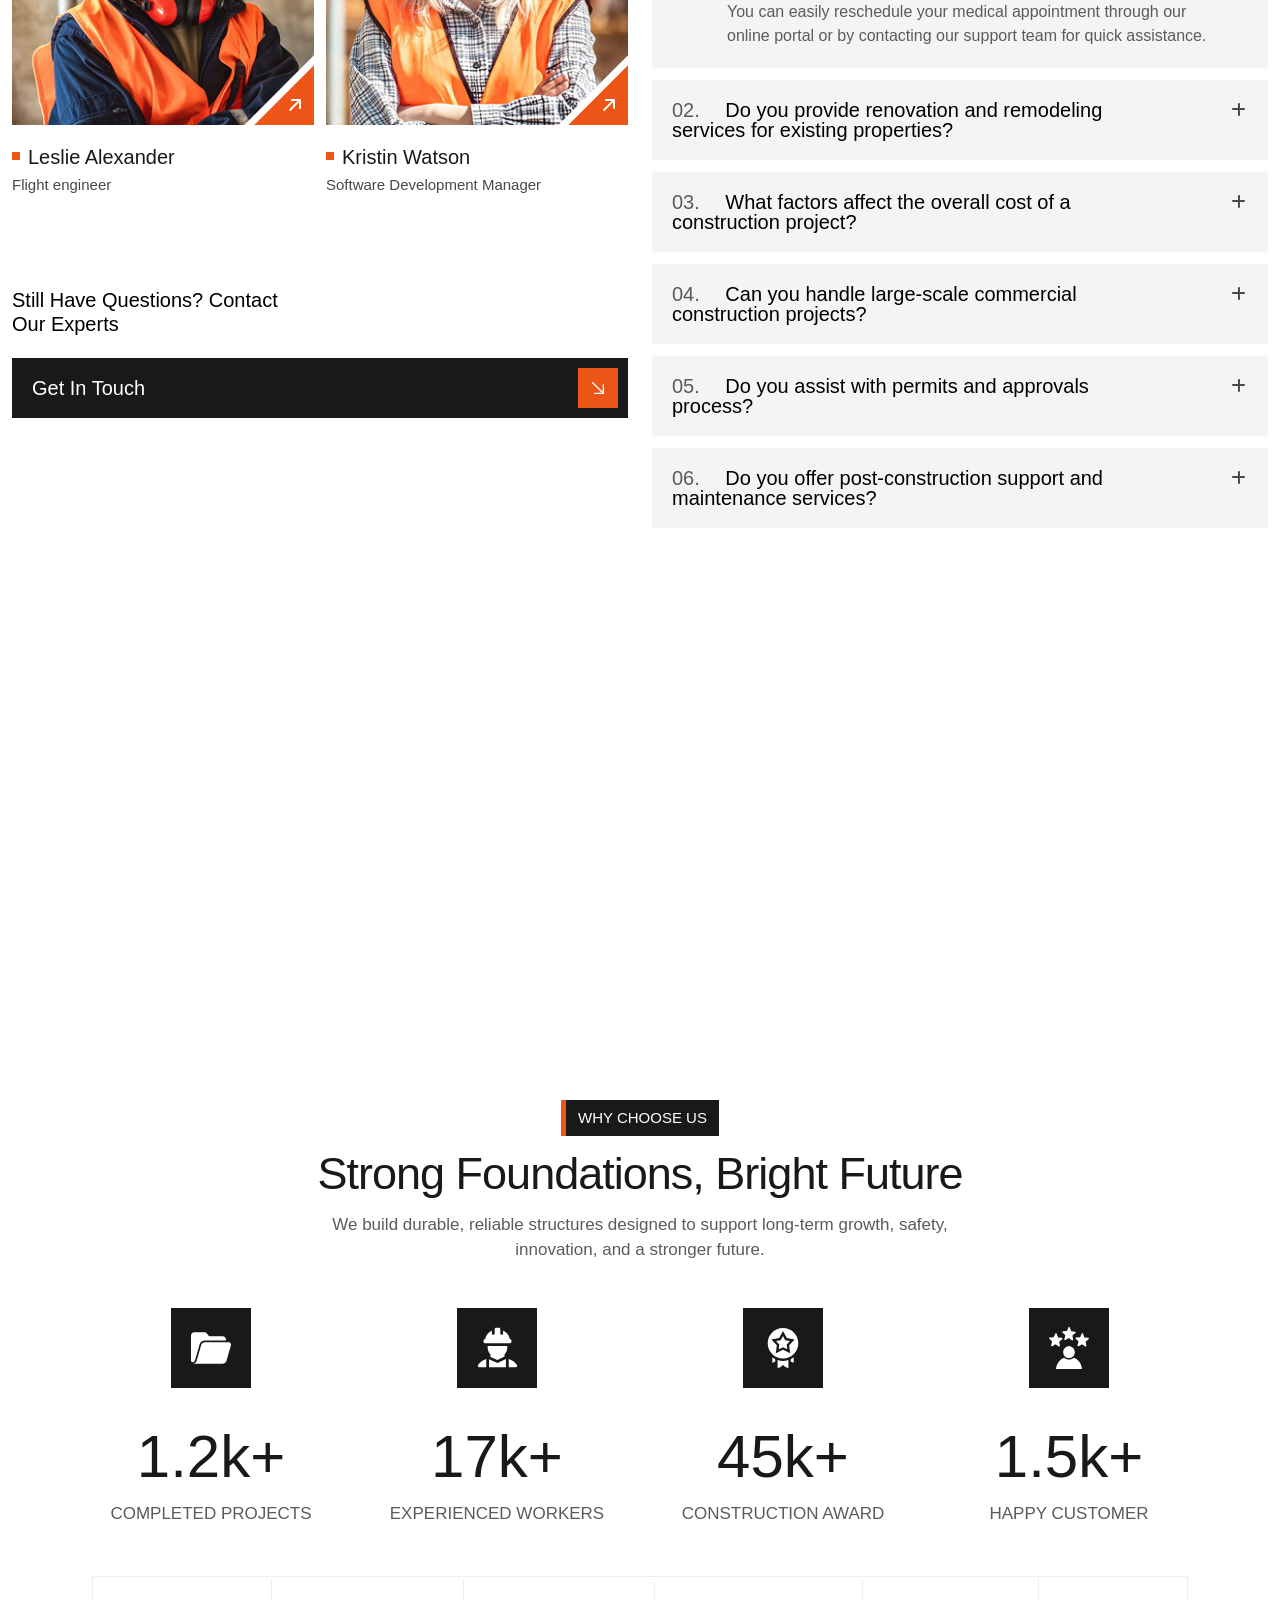
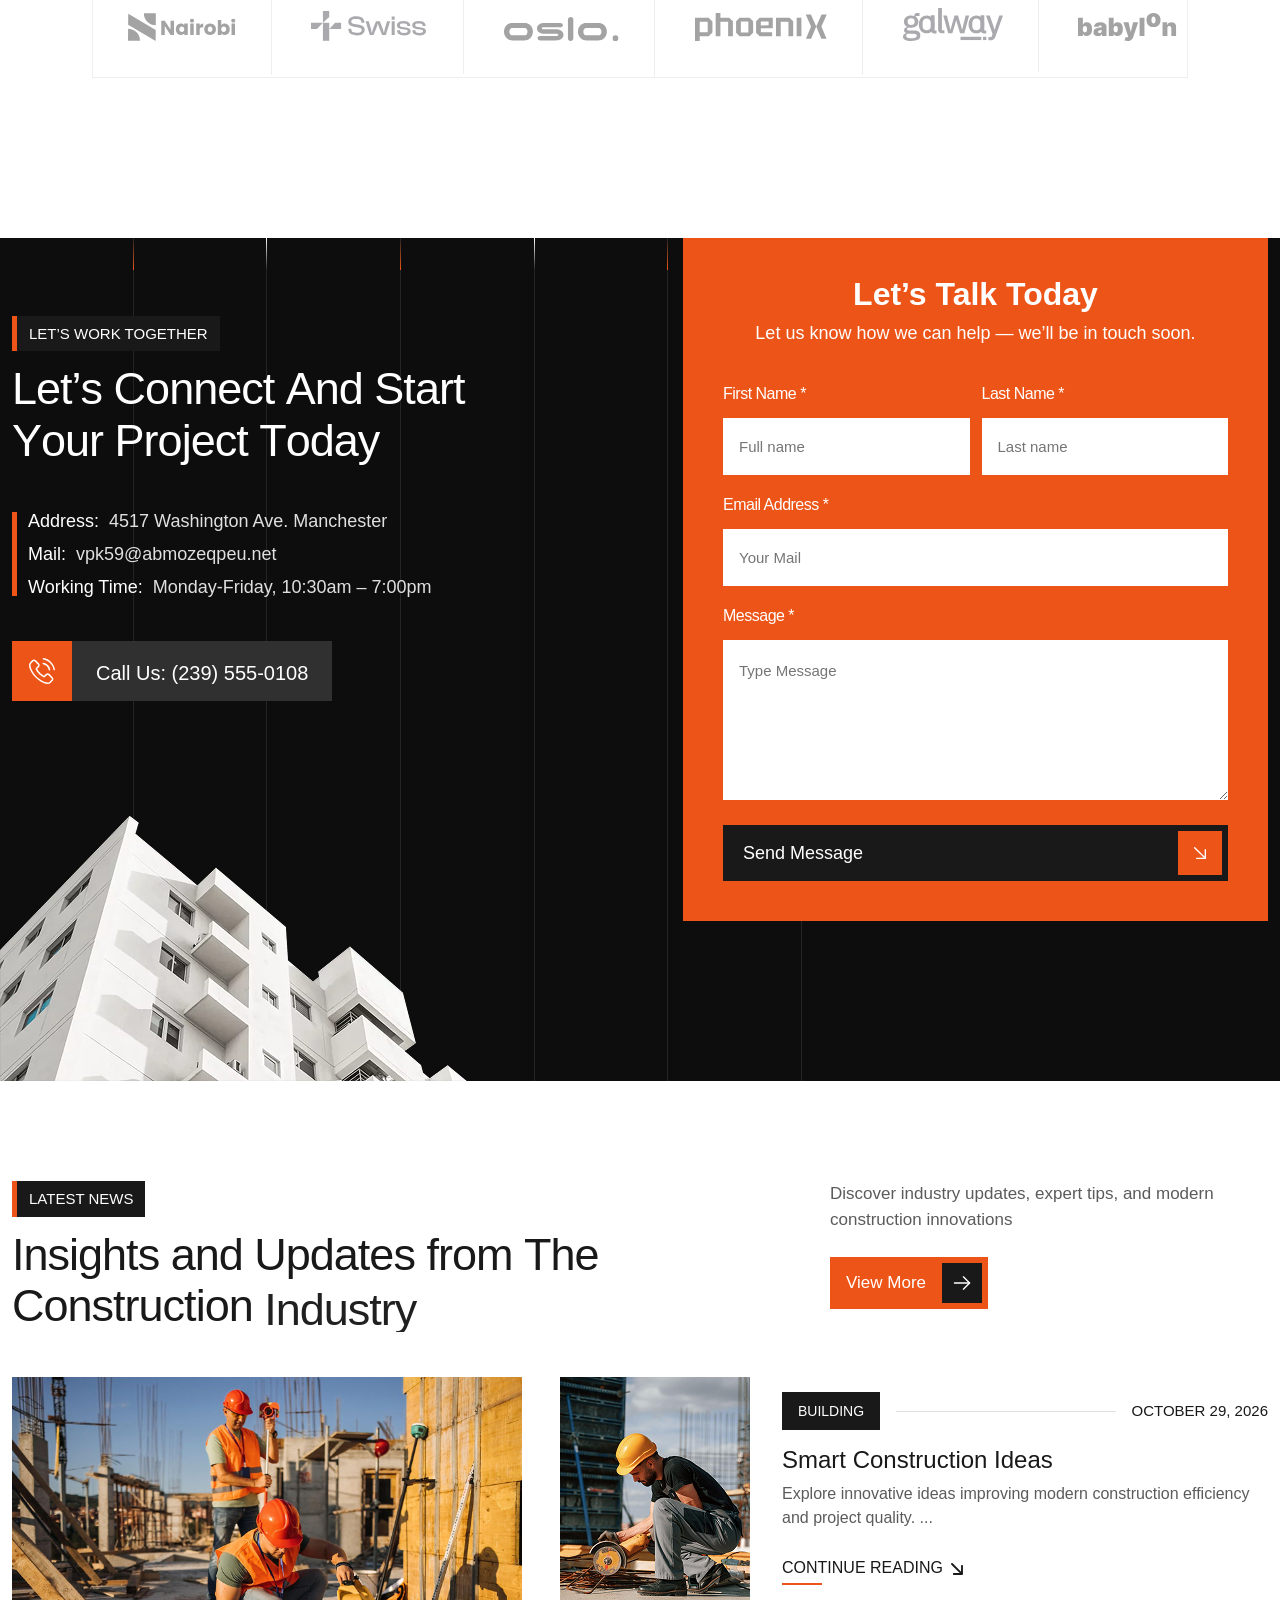
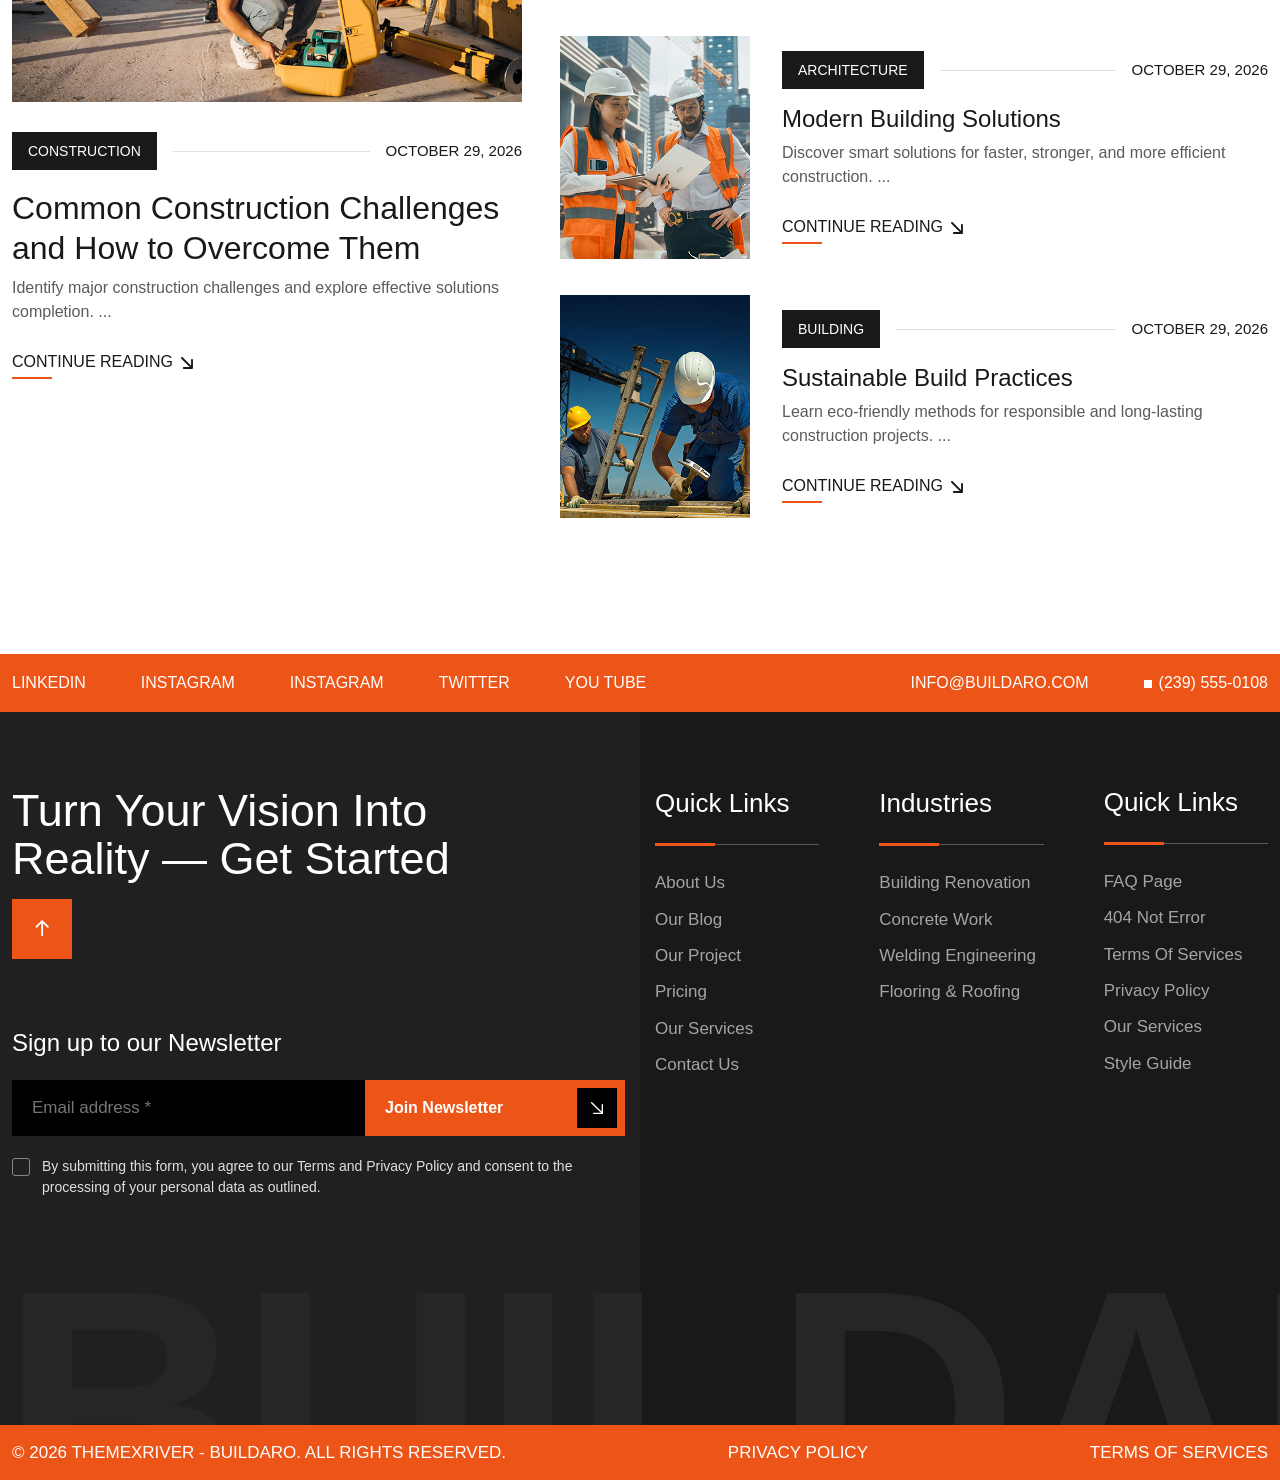
==== commit b25eb8fa: "sds sds" ====
--- a/index-2.html
+++ b/index-2.html
@@ -171,7 +171,7 @@
     							</div>
     							<div class="item-text headline pera-content">
     								<span class="hr2-slug2 text-uppercase">Affordable, Efficient, </span>
-    								<h1 class="hero2_title">Smart Building Starts With Expertise</h1>
+    								<h1 class="hero2_title bd-split-1">Smart Building Starts With Expertise</h1>
     								<p>Smart building begins with expert planning, skilled teams, innovative solutions, and sustainability.</p>
     								<div class="hero-btn-grp flex-wrap mt-30 d-flex align-items-centers">
     									<div class="bd-btn1">
@@ -212,7 +212,7 @@
     							</div>
     							<div class="item-text headline pera-content">
     								<span class="hr2-slug2 text-uppercase">Affordable, Efficient, </span>
-    								<h1 class="hero2_title">Smart Building Starts With Expertise</h1>
+    								<h1 class="hero2_title bd-split-1">Smart Building Starts With Expertise</h1>
     								<p>Smart building begins with expert planning, skilled teams, innovative solutions, and sustainability.</p>
     								<div class="hero-btn-grp flex-wrap mt-30 d-flex align-items-centers">
     									<div class="bd-btn1">
@@ -253,7 +253,7 @@
     							</div>
     							<div class="item-text headline pera-content">
     								<span class="hr2-slug2 text-uppercase">Affordable, Efficient, </span>
-    								<h1 class="hero2_title">Smart Building Starts With Expertise</h1>
+    								<h1 class="hero2_title bd-split-1">Smart Building Starts With Expertise</h1>
     								<p>Smart building begins with expert planning, skilled teams, innovative solutions, and sustainability.</p>
     								<div class="hero-btn-grp flex-wrap mt-30 d-flex align-items-centers">
     									<div class="bd-btn1">
@@ -330,6 +330,20 @@
 <!-- Start of Featured section
     ============================================= -->
     <section id="bd-feat2" class="bd-feat2-sec position-relative pt-100 pb-150">
+    	<div class="bd-feat2-shape1 position-absolute">
+    		<svg width="80" height="80" viewBox="0 0 80 80" fill="none" xmlns="http://www.w3.org/2000/svg">
+    			<rect class="box box1" width="40" height="40" fill="#E7E7E7"/>
+    			<rect class="box box2" x="40" width="40" height="40" fill="#F0F0F0"/>
+    			<rect class="box box3" y="40" width="40" height="40" fill="#F0F0F0"/>
+    		</svg>
+    	</div>
+    	<div class="bd-feat2-shape2 position-absolute">
+    		<svg width="80" height="80" viewBox="0 0 80 80" fill="none" xmlns="http://www.w3.org/2000/svg">
+    			<rect class="box box1" x="40" y="40" width="40" height="40" fill="#E7E7E7"/>
+    			<rect class="box box2" x="40" width="40" height="40" fill="#F0F0F0"/>
+    			<rect class="box box3" y="40" width="40" height="40" fill="#F0F0F0"/>
+    		</svg>
+    	</div>
     	<div class="container">
     		<div class="bd-feat2-content">
     			<div class="bd-feat2-item  text-center">
@@ -383,7 +397,7 @@
 <!-- Start of About section
     ============================================= -->
     <section id="bd-ab2" class="bd-ab2-sec position-relative pt-100 pb-100">
-    	<span class="bd-ab2-shape position-absolute"><img src="assets/img/about/as3.png" alt=""></span>
+    	<span class="bd-ab2-shape bottom_view position-absolute"><img src="assets/img/about/as3.png" alt=""></span>
     	<div class="container">
     		<div class="bd-ab2-top d-flex align-items-center flex-wrap justify-content-between">
     			<div class="bd-sec-title headline pera-content">
@@ -1561,11 +1575,104 @@
 
 <!-- Start of Footer section
     ============================================= -->
-    <section id="bd-ftr2" class="bd-ftr2-sec">
-    	<div class="container">
-    		
-    	</div>
-    </section>
+    <footer id="bd-ftr2" class="bd-ftr2-sec over-hidden">
+    	<div class="bd-ftr2-social-wrap">
+    		<div class="container">
+    			<div class="bd-ftr2-social-area d-flex justify-content-between align-items-center">
+    				<div class="bd-ftr2-social text-uppercase ul-li">
+    					<ul>
+    						<li><a href="#">Linkedin</a></li>
+    						<li><a href="#">Instagram</a></li>
+    						<li><a href="#">Instagram</a></li>
+    						<li><a href="#">Twitter</a></li>
+    						<li><a href="#">You Tube</a></li>
+    					</ul>
+    				</div>
+    				<div class="bd-ftr2-cta text-uppercase">
+    					<a href="#">Info@Buildaro.com</a>
+    					<a href="#">(239) 555-0108</a>
+    				</div>
+    			</div>
+    		</div>
+    	</div>
+    	<div class="bd-ftr2-footer-wrapper">
+    		<div class="container">
+    			<div class="bd-ftr2-content pt-75 pb-75">
+    				<div class="bd-ftr2-newslatter headline">
+    					<div class="item-text  d-flex flex-wrap justify-content-between">
+    						<h3>Turn Your Vision Into Reality — Get Started</h3>
+    						<a href="#"><i><img src="assets/img/icon/arrow8.svg" alt=""></i></a>
+    					</div>
+    					<div class="item-form">
+    						<h4>Sign up to our Newsletter</h4>
+    						<form action="#" method="#">
+    							<div class="item-input position-relative">
+    								<input class="input_1" type="text" placeholder="Email address *">
+    								<button><span>Join Newsletter</span> <i><img src="assets/img/icon/arrow.svg" alt=""></i></button>
+    							</div>
+    							<div class="item-check mt-20">
+    								<input type="checkbox">
+    								<span>By submitting this form, you agree to our Terms and Privacy Policy and consent to the processing of your personal data as outlined.</span>
+    							</div>
+    						</form>
+    					</div>
+    				</div>
+    				<div class="bd-ftr2-menu-widget">
+    					<div class="bd-ftr1-widget-wrapper">
+    						<div class="bd-ftr1-widget headline">
+    							<div class="menu-widget ul-li-block">
+    								<h3 class="widget-title">Quick Links</h3>
+    								<ul>
+    									<li><a href="#">About Us</a></li>
+    									<li><a href="#">Our Blog</a></li>
+    									<li><a href="#">Our Project</a></li>
+    									<li><a href="#">Pricing</a></li>
+    									<li><a href="#">Our Services</a></li>
+    									<li><a href="#">Contact Us</a></li>
+    								</ul>
+    							</div>
+    						</div>
+    						<div class="bd-ftr1-widget headline">
+    							<div class="menu-widget ul-li-block">
+    								<h3 class="widget-title">Industries</h3>
+    								<ul>
+    									<li><a href="#">Building Renovation</a></li>
+    									<li><a href="#">Concrete Work</a></li>
+    									<li><a href="#">Welding Engineering</a></li>
+    									<li><a href="#">Flooring & Roofing</a></li>
+    								</ul>
+    							</div>
+    						</div>
+    						<div class="bd-ftr1-widget">
+    							<div class="menu-widget ul-li-block">
+    								<h3 class="widget-title">Quick Links</h3>
+    								<ul>
+    									<li><a href="#">FAQ Page</a></li>
+    									<li><a href="#">404 Not Error</a></li>
+    									<li><a href="#">Terms Of Services</a></li>
+    									<li><a href="#">Privacy Policy</a></li>
+    									<li><a href="#">Our Services</a></li>
+    									<li><a href="#">Style Guide</a></li>
+    								</ul>
+    							</div>
+    						</div>
+    					</div>
+    				</div>
+    			</div>
+    		</div>
+    		<div class="bd-ftr2-bottom text-center text-uppercase">
+    			Buildaro
+    		</div>
+    		<div class="bd-ftr2-copyright">
+    			<div class="container">
+    				<div class="bd-ftr2-copytext flex-wrap  d-flex text-uppercase pera-content justify-content-between">
+    					<p>© 2026 ThemeXriver - <a href="#">Buildaro.</a> All rights reserved.</p> 
+    					<a href="#">Privacy Policy</a>
+    					<a href="#">Terms Of Services</a>
+    				</div>
+    			</div>
+    		</div>
+    	</footer>
 <!-- End of Footer section
     ============================================= -->    
 
--- a/assets/css/style.css
+++ b/assets/css/style.css
@@ -647,6 +647,10 @@
 }
 .bd-header-section:is(.header_style_two) .bd-header-content .bd-header-top .top-social-btn .top-btn .item-text a {
   font-size: 15px;
+}
+.bd-header-section:is(.header_style_two) .bd-header-content .bd-header-top .top-social-btn .top-btn:hover .item-icon {
+  -webkit-animation: shake 0.5s ease-in-out infinite;
+          animation: shake 0.5s ease-in-out infinite;
 }
 .bd-header-section:is(.header_style_two) .bd-header-content .bd-header-top .top-social-btn .top-social {
   gap: 8px;
@@ -4843,6 +4847,7 @@
 .bd-hero2-item .bd-hero2-text {
   z-index: 2;
   width: 100%;
+  overflow: hidden;
   max-width: 926px;
   position: relative;
   padding: 137px 100px;
@@ -4855,8 +4860,10 @@
   }
 }
 .bd-hero2-item .bd-hero2-text .hr2-shape {
-  top: 0;
+  top: -100%;
   right: 72px;
+  -webkit-transition: all 1500ms ease-in-out;
+  transition: all 1500ms ease-in-out;
 }
 @media only screen and (min-width: 576px) and (max-width: 767px), only screen and (min-width: 481px) and (max-width: 575px), (max-width: 480px) {
   .bd-hero2-item .bd-hero2-text .hr2-shape {
@@ -4865,16 +4872,24 @@
 }
 .bd-hero2-item .bd-hero2-text .hr2-shape2 {
   right: 0;
-  bottom: 0;
+  bottom: -100%;
+  -webkit-transition: all 2000ms ease-in-out;
+  transition: all 2000ms ease-in-out;
 }
 .bd-hero2-item .bd-hero2-text .item-text {
   max-width: 565px;
 }
 .bd-hero2-item .bd-hero2-text .hr2-slug2 {
+  opacity: 0;
   font-size: 18px;
+  visibility: hidden;
   margin-bottom: 10px;
   color: var(--bd-prime-c);
+  -webkit-transform: translateX(40px);
+          transform: translateX(40px);
   font-family: var(--bd-heading);
+  -webkit-transition: all 1200ms ease-in-out;
+  transition: all 1200ms ease-in-out;
 }
 .bd-hero2-item .bd-hero2-text .hero2_title {
   color: #fff;
@@ -4886,6 +4901,16 @@
   padding-bottom: 22px;
   letter-spacing: -1px;
 }
+.bd-hero2-item .bd-hero2-text .hero2_title .split-word {
+  overflow: hidden;
+  -webkit-transform: translateY(100%) scaleY(-0.6);
+          transform: translateY(100%) scaleY(-0.6);
+  opacity: 0;
+  -webkit-transition: 0.8s var(--cube-1);
+  transition: 0.8s var(--cube-1);
+  -webkit-transition-delay: 0s;
+          transition-delay: 0s;
+}
 @media only screen and (min-width: 481px) and (max-width: 575px) {
   .bd-hero2-item .bd-hero2-text .hero2_title {
     font-size: 50px;
@@ -4899,28 +4924,44 @@
 .bd-hero2-item .bd-hero2-text .hero2_title:before {
   left: 0;
   bottom: 0;
-  width: 100%;
+  width: 0%;
   content: "";
   height: 1.6px;
   position: absolute;
   background-color: #5B5B5B;
+  -webkit-transition: all 900ms ease-in-out;
+  transition: all 900ms ease-in-out;
 }
 .bd-hero2-item .bd-hero2-text .hero2_title:after {
   left: 0px;
   height: 3px;
   bottom: -1px;
   content: "";
-  width: 126px;
-  position: absolute;
+  width: 0px;
+  position: absolute;
+  -webkit-transition: all 1000ms ease-in-out;
+  transition: all 1000ms ease-in-out;
   background-color: var(--bd-prime-c);
 }
 .bd-hero2-item .bd-hero2-text p {
+  opacity: 0;
   color: #E0E0E0;
   font-size: 18px;
   max-width: 565px;
+  visibility: hidden;
+  -webkit-transform: translateX(40px);
+          transform: translateX(40px);
+  -webkit-transition: all 1000ms ease-in-out;
+  transition: all 1000ms ease-in-out;
 }
 .bd-hero2-item .bd-hero2-text .hero-btn-grp {
   gap: 12px;
+  opacity: 0;
+  visibility: hidden;
+  -webkit-transform: translateX(40px);
+          transform: translateX(40px);
+  -webkit-transition: all 1000ms ease-in-out;
+  transition: all 1000ms ease-in-out;
 }
 .bd-hero2-item .bd-hero2-text .hero-btn-grp .bd-btn1:nth-child(2) a {
   background-color: #fff;
@@ -4948,22 +4989,34 @@
   }
 }
 .bd-hero2-item .bd-hero2-img .bd-hr2-shape1 {
-  top: 0;
+  top: -100%;
   z-index: 1;
   left: 78px;
+  -webkit-transition: all 1500ms ease-in-out;
+  transition: all 1500ms ease-in-out;
 }
 .bd-hero2-item .bd-hero2-img .bd-hr2-shape2 {
-  bottom: 0;
   z-index: 1;
   left: 135px;
+  bottom: -100%;
+  -webkit-transition: all 1500ms ease-in-out;
+  transition: all 1500ms ease-in-out;
 }
 .bd-hero2-item .bd-hero2-img .bd-hr2-shape3 {
   z-index: 1;
   right: 20px;
-  bottom: 20px;
+  bottom: -100%;
+  -webkit-transition: all 1500ms ease-in-out;
+  transition: all 1500ms ease-in-out;
 }
 .bd-hero2-item .bd-hero2-img .item-img1 {
   clip-path: polygon(28.708% 0%, 100% 0%, 100% 100%, 28.623% 100%, 0% 51.757%, 28.708% 0%);
+}
+.bd-hero2-item .bd-hero2-img .item-img1 img {
+  -webkit-transform: scale(1.2);
+          transform: scale(1.2);
+  -webkit-transition: 2500ms ease-in-out;
+  transition: 2500ms ease-in-out;
 }
 
 .bd-hr2-nav {
@@ -5046,13 +5099,163 @@
   background-color: #fff;
 }
 
+.swiper-slide-active .bd-hero2-item .bd-hero2-text .hr2-shape {
+  top: 0;
+  -webkit-transition-delay: 1s;
+          transition-delay: 1s;
+}
+.swiper-slide-active .bd-hero2-item .bd-hero2-text .hr2-shape2 {
+  bottom: 0;
+  -webkit-transition-delay: 1s;
+          transition-delay: 1s;
+}
+.swiper-slide-active .bd-hero2-item .bd-hero2-text .hr2-slug2 {
+  opacity: 1;
+  visibility: visible;
+  -webkit-transform: translateX(0px);
+          transform: translateX(0px);
+}
+.swiper-slide-active .bd-hero2-item .bd-hero2-text .hero2_title .split-word {
+  opacity: 1;
+  visibility: visible;
+  -webkit-transition-delay: 0.7s;
+          transition-delay: 0.7s;
+  -webkit-transform: translateY(0%) scaleY(1);
+          transform: translateY(0%) scaleY(1);
+}
+.swiper-slide-active .bd-hero2-item .bd-hero2-text .hero2_title .split-word:nth-child(2) {
+  -webkit-transition-delay: 0.9s;
+          transition-delay: 0.9s;
+}
+.swiper-slide-active .bd-hero2-item .bd-hero2-text .hero2_title .split-word:nth-child(3) {
+  -webkit-transition-delay: 1.1s;
+          transition-delay: 1.1s;
+}
+.swiper-slide-active .bd-hero2-item .bd-hero2-text .hero2_title .split-word:nth-child(4) {
+  -webkit-transition-delay: 1.3s;
+          transition-delay: 1.3s;
+}
+.swiper-slide-active .bd-hero2-item .bd-hero2-text .hero2_title .split-word:nth-child(5) {
+  -webkit-transition-delay: 1.5s;
+          transition-delay: 1.5s;
+}
+.swiper-slide-active .bd-hero2-item .bd-hero2-text .hero2_title .split-word:nth-child(6) {
+  -webkit-transition-delay: 1.7s;
+          transition-delay: 1.7s;
+}
+.swiper-slide-active .bd-hero2-item .bd-hero2-text .hero2_title:before {
+  width: 100%;
+  -webkit-transition-delay: 1.5s;
+          transition-delay: 1.5s;
+}
+.swiper-slide-active .bd-hero2-item .bd-hero2-text .hero2_title:after {
+  width: 126px;
+  -webkit-transition-delay: 2s;
+          transition-delay: 2s;
+}
+.swiper-slide-active .bd-hero2-item .bd-hero2-text p {
+  opacity: 1;
+  visibility: visible;
+  -webkit-transition-delay: 1s;
+          transition-delay: 1s;
+  -webkit-transform: translateX(0);
+          transform: translateX(0);
+}
+.swiper-slide-active .bd-hero2-item .bd-hero2-text .hero-btn-grp {
+  opacity: 1;
+  visibility: visible;
+  -webkit-transition-delay: 1.5s;
+          transition-delay: 1.5s;
+  -webkit-transform: translateX(0);
+          transform: translateX(0);
+}
+.swiper-slide-active .bd-hero2-item .bd-hero2-img .bd-hr2-shape1 {
+  top: 0;
+}
+.swiper-slide-active .bd-hero2-item .bd-hero2-img .bd-hr2-shape2 {
+  bottom: 0;
+}
+.swiper-slide-active .bd-hero2-item .bd-hero2-img .bd-hr2-shape3 {
+  bottom: 20px;
+  -webkit-transition-delay: 0.5s;
+          transition-delay: 0.5s;
+}
+.swiper-slide-active .bd-hero2-item .bd-hero2-img .item-img1 img {
+  -webkit-transform: scale(1);
+          transform: scale(1);
+}
+
 /*---------------------------------------------------- */
 /*Feature area*/
 /*----------------------------------------------------*/
+@-webkit-keyframes grow {
+  from {
+    -webkit-transform: scaleY(0);
+            transform: scaleY(0);
+  }
+  to {
+    -webkit-transform: scaleY(1);
+            transform: scaleY(1);
+  }
+}
+@keyframes grow {
+  from {
+    -webkit-transform: scaleY(0);
+            transform: scaleY(0);
+  }
+  to {
+    -webkit-transform: scaleY(1);
+            transform: scaleY(1);
+  }
+}
 .bd-feat2-sec .bd-feat2-shape {
   left: 0;
   right: 0;
   bottom: -5px;
+}
+.bd-feat2-sec .bd-feat2-shape1 {
+  top: 0;
+  left: 0;
+}
+.bd-feat2-sec .bd-feat2-shape1 .box {
+  -webkit-transform: scaleY(0);
+          transform: scaleY(0);
+  -webkit-animation: grow 3s ease infinite;
+          animation: grow 3s ease infinite;
+}
+.bd-feat2-sec .bd-feat2-shape1 .box1 {
+  -webkit-animation-delay: 0s;
+          animation-delay: 0s;
+}
+.bd-feat2-sec .bd-feat2-shape1 .box2 {
+  -webkit-animation-delay: 0.5s;
+          animation-delay: 0.5s;
+}
+.bd-feat2-sec .bd-feat2-shape1 .box3 {
+  -webkit-animation-delay: 1s;
+          animation-delay: 1s;
+}
+.bd-feat2-sec .bd-feat2-shape2 {
+  right: 0;
+  bottom: 0;
+}
+.bd-feat2-sec .bd-feat2-shape2 .box {
+  -webkit-transform: scaleY(0);
+          transform: scaleY(0);
+  -webkit-animation: grow 3s ease infinite;
+          animation: grow 3s ease infinite;
+}
+.bd-feat2-sec .bd-feat2-shape2 .box1 {
+  -webkit-animation-delay: 0s;
+          animation-delay: 0s;
+}
+.bd-feat2-sec .bd-feat2-shape2 .box2 {
+  -webkit-animation-delay: 0.3s;
+          animation-delay: 0.3s;
+}
+.bd-feat2-sec .bd-feat2-shape2 .box3 {
+  -webkit-animation-delay: 0.6s;
+          animation-delay: 0.6s;
 }
 
 .bd-feat2-content {
@@ -5118,6 +5321,8 @@
   bottom: -1px;
   margin: 0 auto;
   position: absolute;
+  -webkit-transition: 700ms var(--cube-2);
+  transition: 700ms var(--cube-2);
   background-color: var(--bd-prime-c);
 }
 .bd-feat2-item .item-inner-area .item-desc {
@@ -5125,6 +5330,11 @@
 }
 .bd-feat2-item:hover .item-inner-area .item-icon {
   background-color: var(--bd-prime-c);
+  -webkit-transform: scale(-1) rotate(180deg);
+          transform: scale(-1) rotate(180deg);
+}
+.bd-feat2-item:hover .item-inner-area h3:before {
+  width: 100px;
 }
 
 /*---------------------------------------------------- */
@@ -5209,6 +5419,10 @@
     -ms-grid-columns: 1fr;
     grid-template-columns: 1fr;
   }
+}
+.bd-ab2-tab-details .item-img {
+  -webkit-transition: all 1200ms ease-in-out;
+  transition: all 1200ms ease-in-out;
 }
 .bd-ab2-tab-details .item-text-icon {
   z-index: 1;
@@ -5319,6 +5533,13 @@
       -ms-flex-pack: center;
           justify-content: center;
   background-color: var(--bd-title-color);
+}
+.bd-ab2-bottom .item-btn-grp .btn_1:hover {
+  letter-spacing: 1px;
+}
+.bd-ab2-bottom .item-btn-grp .btn_1:hover i {
+  -webkit-animation: shake 0.5s ease-in-out infinite;
+          animation: shake 0.5s ease-in-out infinite;
 }
 .bd-ab2-bottom .item-btn-grp .btn_2 {
   gap: 8px;
@@ -7160,6 +7381,7 @@
 
 .bd-ftr1-widget-wrapper {
   gap: 60px;
+  z-index: 1;
   width: 100%;
   display: -ms-grid;
   display: grid;
@@ -7255,5 +7477,289 @@
   color: transparent;
 }
 
+.bd-ftr2-social-wrap {
+  color: #fff;
+  padding: 16px 0px;
+  font-family: var(--bd-heading);
+  background-color: var(--bd-prime-c);
+}
+
+.bd-ftr2-social-area {
+  gap: 20px;
+  -ms-flex-wrap: wrap;
+      flex-wrap: wrap;
+}
+
+.bd-ftr2-social ul {
+  display: -webkit-box;
+  display: -ms-flexbox;
+  display: flex;
+  gap: 55px;
+}
+@media only screen and (min-width: 768px) and (max-width: 991px), only screen and (min-width: 576px) and (max-width: 767px), only screen and (min-width: 481px) and (max-width: 575px), (max-width: 480px) {
+  .bd-ftr2-social ul {
+    gap: 5px 30px;
+    -ms-flex-wrap: wrap;
+        flex-wrap: wrap;
+  }
+}
+.bd-ftr2-social li a {
+  font-size: 16px;
+}
+
+.bd-ftr2-cta {
+  gap: 55px;
+  display: -webkit-box;
+  display: -ms-flexbox;
+  display: flex;
+}
+@media only screen and (min-width: 768px) and (max-width: 991px), only screen and (min-width: 576px) and (max-width: 767px), only screen and (min-width: 481px) and (max-width: 575px), (max-width: 480px) {
+  .bd-ftr2-cta {
+    gap: 30px;
+    -ms-flex-wrap: wrap;
+        flex-wrap: wrap;
+  }
+}
+.bd-ftr2-cta a {
+  font-size: 16px;
+  position: relative;
+}
+.bd-ftr2-cta a:last-child {
+  padding-left: 15px;
+  position: relative;
+}
+.bd-ftr2-cta a:last-child:before {
+  top: 9px;
+  left: 0;
+  width: 8px;
+  height: 8px;
+  content: "";
+  position: absolute;
+  background-color: #fff;
+}
+
+.bd-ftr2-footer-wrapper {
+  z-index: 1;
+  position: relative;
+  background-color: #202020;
+}
+.bd-ftr2-footer-wrapper:before {
+  top: 0;
+  right: 0;
+  width: 50%;
+  z-index: -1;
+  content: "";
+  height: 100%;
+  position: absolute;
+  background-color: var(--bd-title-color);
+}
+@media only screen and (min-width: 768px) and (max-width: 991px), only screen and (min-width: 576px) and (max-width: 767px), only screen and (min-width: 481px) and (max-width: 575px), (max-width: 480px) {
+  .bd-ftr2-footer-wrapper:before {
+    display: none;
+  }
+}
+
+.bd-ftr2-content {
+  gap: 30px;
+  display: -ms-grid;
+  display: grid;
+  -ms-grid-columns: 1fr 30px 1fr;
+  grid-template-columns: 1fr 1fr;
+}
+@media only screen and (min-width: 768px) and (max-width: 991px), only screen and (min-width: 576px) and (max-width: 767px), only screen and (min-width: 481px) and (max-width: 575px), (max-width: 480px) {
+  .bd-ftr2-content {
+    -ms-grid-columns: 1fr;
+    grid-template-columns: 1fr;
+  }
+}
+
+.bd-ftr2-newslatter {
+  width: 100%;
+  max-width: 708px;
+}
+.bd-ftr2-newslatter .item-text {
+  gap: 15px;
+  width: 100%;
+  margin-bottom: 70px;
+}
+.bd-ftr2-newslatter .item-text h3 {
+  color: #fff;
+  max-width: 560px;
+  font-size: 45px;
+  font-weight: 500;
+  line-height: 1.08;
+}
+.bd-ftr2-newslatter .item-text a {
+  width: 60px;
+  height: 60px;
+  display: -webkit-box;
+  display: -ms-flexbox;
+  display: flex;
+  -webkit-box-align: center;
+      -ms-flex-align: center;
+          align-items: center;
+  -webkit-box-pack: center;
+      -ms-flex-pack: center;
+          justify-content: center;
+  background-color: var(--bd-prime-c);
+}
+.bd-ftr2-newslatter .item-form h4 {
+  color: #fff;
+  font-size: 24px;
+  font-weight: 500;
+  line-height: 1.2;
+  padding-bottom: 22px;
+}
+.bd-ftr2-newslatter .item-form .item-input button {
+  top: 0;
+  right: 0;
+  color: #fff;
+  width: 100%;
+  height: 56px;
+  border: none;
+  display: -webkit-box;
+  display: -ms-flexbox;
+  display: flex;
+  font-size: 16px;
+  max-width: 260px;
+  font-weight: 700;
+  position: absolute;
+  -webkit-box-align: center;
+      -ms-flex-align: center;
+          align-items: center;
+  padding: 8px 8px 8px 20px;
+  -webkit-box-pack: justify;
+      -ms-flex-pack: justify;
+          justify-content: space-between;
+  background-color: var(--bd-prime-c);
+}
+@media only screen and (min-width: 768px) and (max-width: 991px), only screen and (min-width: 576px) and (max-width: 767px), only screen and (min-width: 481px) and (max-width: 575px), (max-width: 480px) {
+  .bd-ftr2-newslatter .item-form .item-input button {
+    position: static;
+  }
+}
+.bd-ftr2-newslatter .item-form .item-input button i {
+  width: 40px;
+  height: 40px;
+  display: -webkit-box;
+  display: -ms-flexbox;
+  display: flex;
+  -webkit-box-align: center;
+      -ms-flex-align: center;
+          align-items: center;
+  -webkit-box-pack: center;
+      -ms-flex-pack: center;
+          justify-content: center;
+  background-color: #000000;
+}
+.bd-ftr2-newslatter .item-form .item-input button i img {
+  -webkit-transform: rotate(45deg);
+          transform: rotate(45deg);
+}
+.bd-ftr2-newslatter .item-form .input_1 {
+  width: 100%;
+  height: 56px;
+  color: #E0E0E0;
+  border: none;
+  padding-left: 20px;
+  background-color: #000000;
+}
+.bd-ftr2-newslatter .item-form .input_1:placeholder {
+  color: #E0E0E0;
+}
+.bd-ftr2-newslatter .item-check {
+  display: -webkit-box;
+  display: -ms-flexbox;
+  display: flex;
+  -webkit-box-align: start;
+      -ms-flex-align: start;
+          align-items: flex-start;
+  gap: 12px;
+}
+.bd-ftr2-newslatter .item-check input[type=checkbox] {
+  -moz-appearance: none;
+       appearance: none;
+  -webkit-appearance: none;
+  width: 18px;
+  height: 18px;
+  min-width: 18px;
+  border: 1.5px solid #888;
+  border-radius: 3px;
+  cursor: pointer;
+  margin-top: 2px;
+  position: relative;
+  background: transparent;
+  -webkit-transition: background 0.15s, border-color 0.15s;
+  transition: background 0.15s, border-color 0.15s;
+}
+.bd-ftr2-newslatter .item-check input[type=checkbox]:checked {
+  background: #fff;
+  border-color: #fff;
+}
+.bd-ftr2-newslatter .item-check input[type=checkbox]:checked::after {
+  content: "";
+  position: absolute;
+  left: 3px;
+  top: 1px;
+  width: 9px;
+  height: 7px;
+  border-left: 2px solid #222;
+  border-bottom: 2px solid #222;
+  -webkit-transform: rotate(-45deg);
+          transform: rotate(-45deg);
+}
+.bd-ftr2-newslatter .item-check span {
+  font-size: 14px;
+  color: #E0E0E0;
+  cursor: pointer;
+}
+
+.bd-ftr2-menu-widget {
+  display: -webkit-box;
+  display: -ms-flexbox;
+  display: flex;
+  -webkit-box-pack: end;
+      -ms-flex-pack: end;
+          justify-content: end;
+}
+@media only screen and (min-width: 768px) and (max-width: 991px), only screen and (min-width: 576px) and (max-width: 767px), only screen and (min-width: 481px) and (max-width: 575px), (max-width: 480px) {
+  .bd-ftr2-menu-widget {
+    -webkit-box-pack: start;
+        -ms-flex-pack: start;
+            justify-content: start;
+  }
+}
+.bd-ftr2-menu-widget .bd-ftr1-widget-wrapper {
+  max-width: 710px;
+}
+@media only screen and (min-width: 992px) and (max-width: 1199px), only screen and (min-width: 768px) and (max-width: 991px), only screen and (min-width: 576px) and (max-width: 767px), only screen and (min-width: 481px) and (max-width: 575px), (max-width: 480px) {
+  .bd-ftr2-menu-widget .bd-ftr1-widget-wrapper {
+    gap: 20px;
+  }
+}
+
+.bd-ftr2-bottom {
+  color: #262626;
+  line-height: 0.8;
+  font-size: 340px;
+  font-weight: 600;
+  letter-spacing: -5px;
+  margin-bottom: -120px;
+  font-family: var(--bd-heading);
+}
+
+.bd-ftr2-copyright {
+  z-index: 1;
+  color: #fff;
+  padding: 15px 0px;
+  position: relative;
+  font-family: var(--bd-heading);
+  background-color: var(--bd-prime-c);
+}
+
+.bd-ftr2-copytext {
+  gap: 15px;
+}
+
 /*---------------------------------------------------- */
 /*# sourceMappingURL=style.css.map */
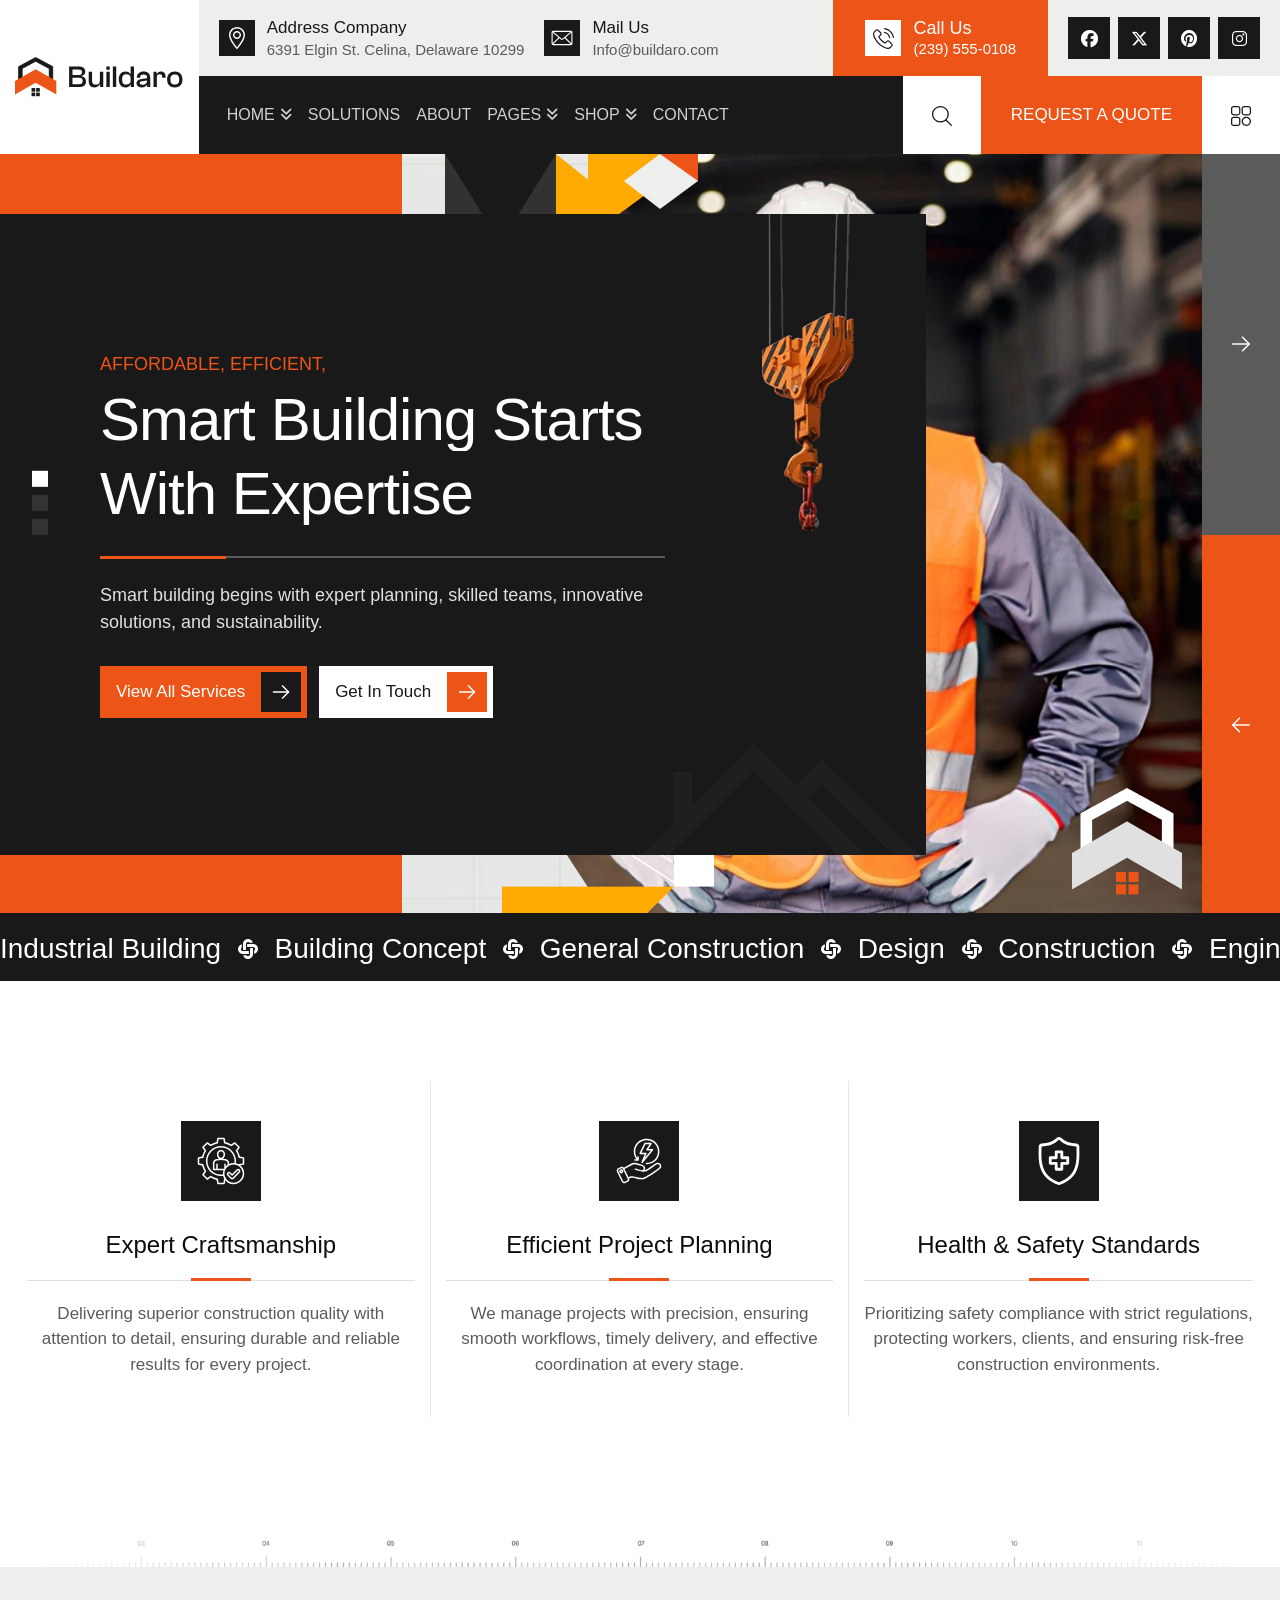
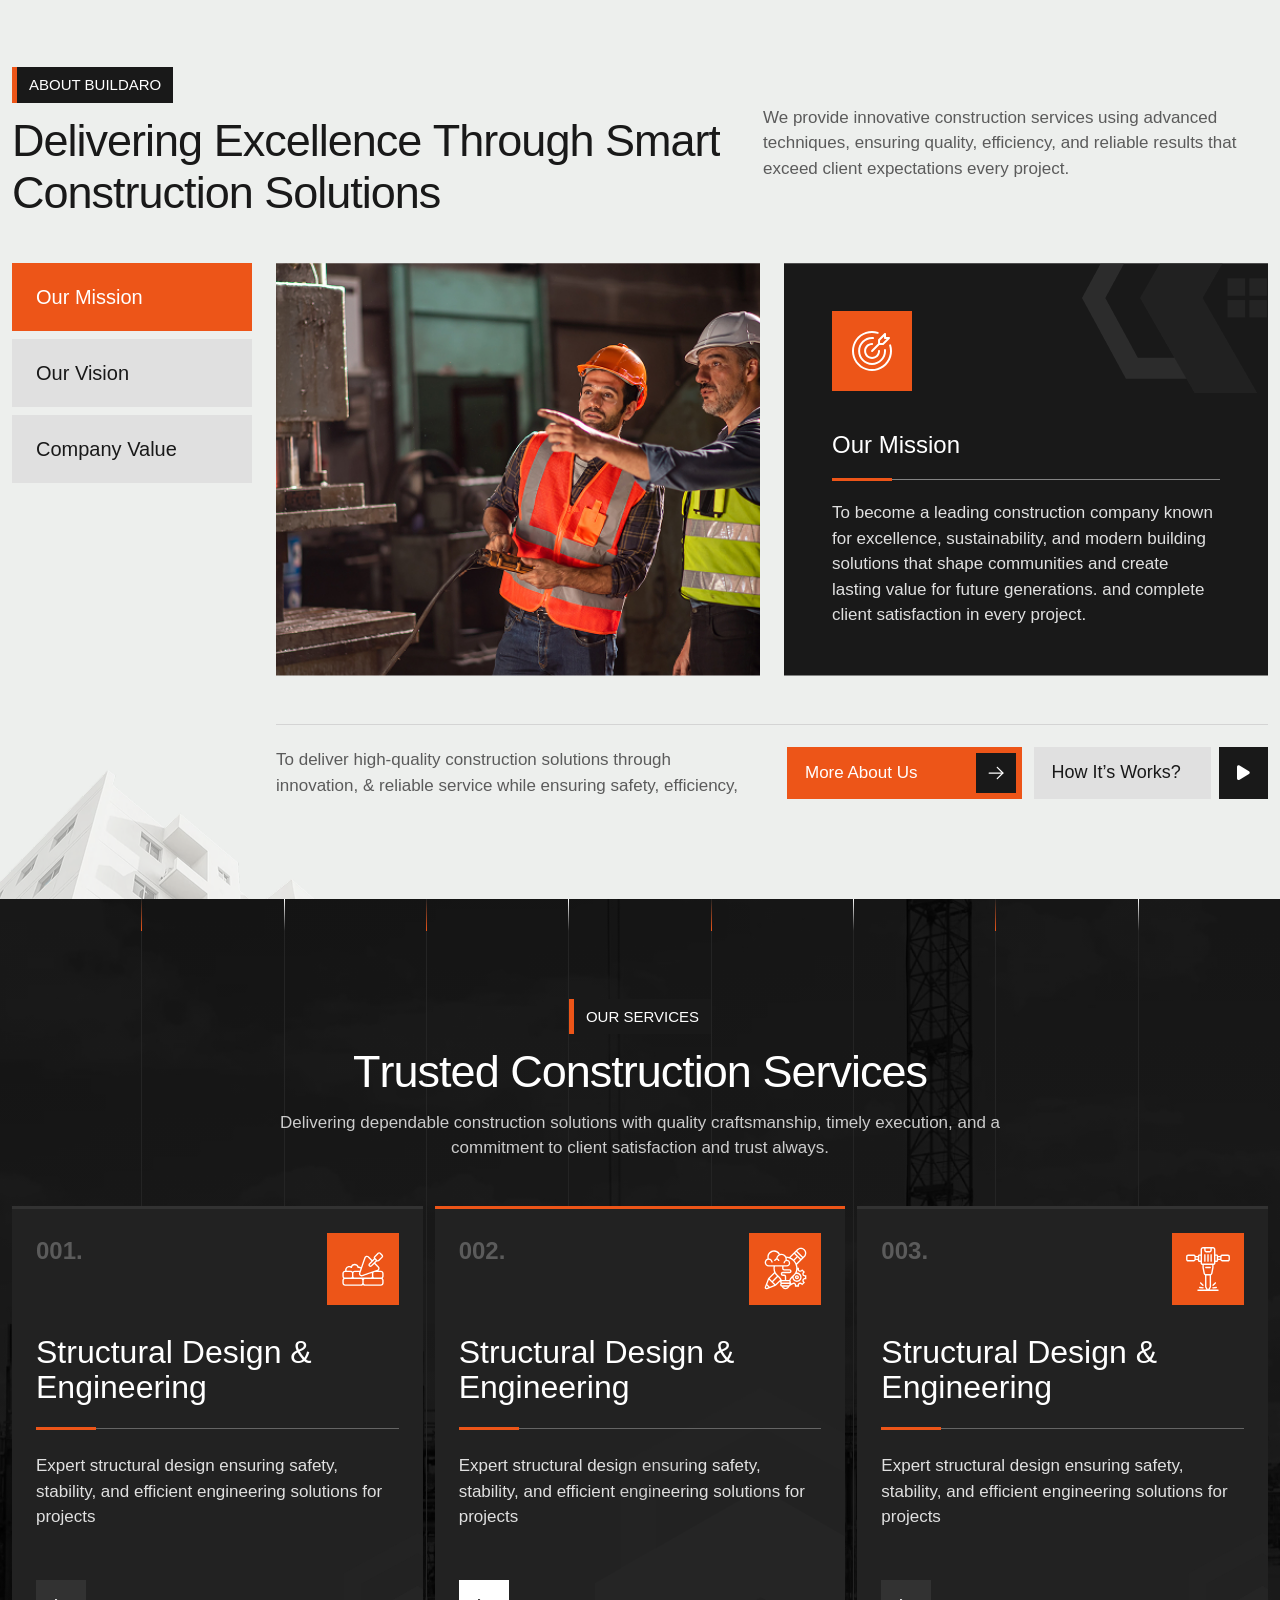
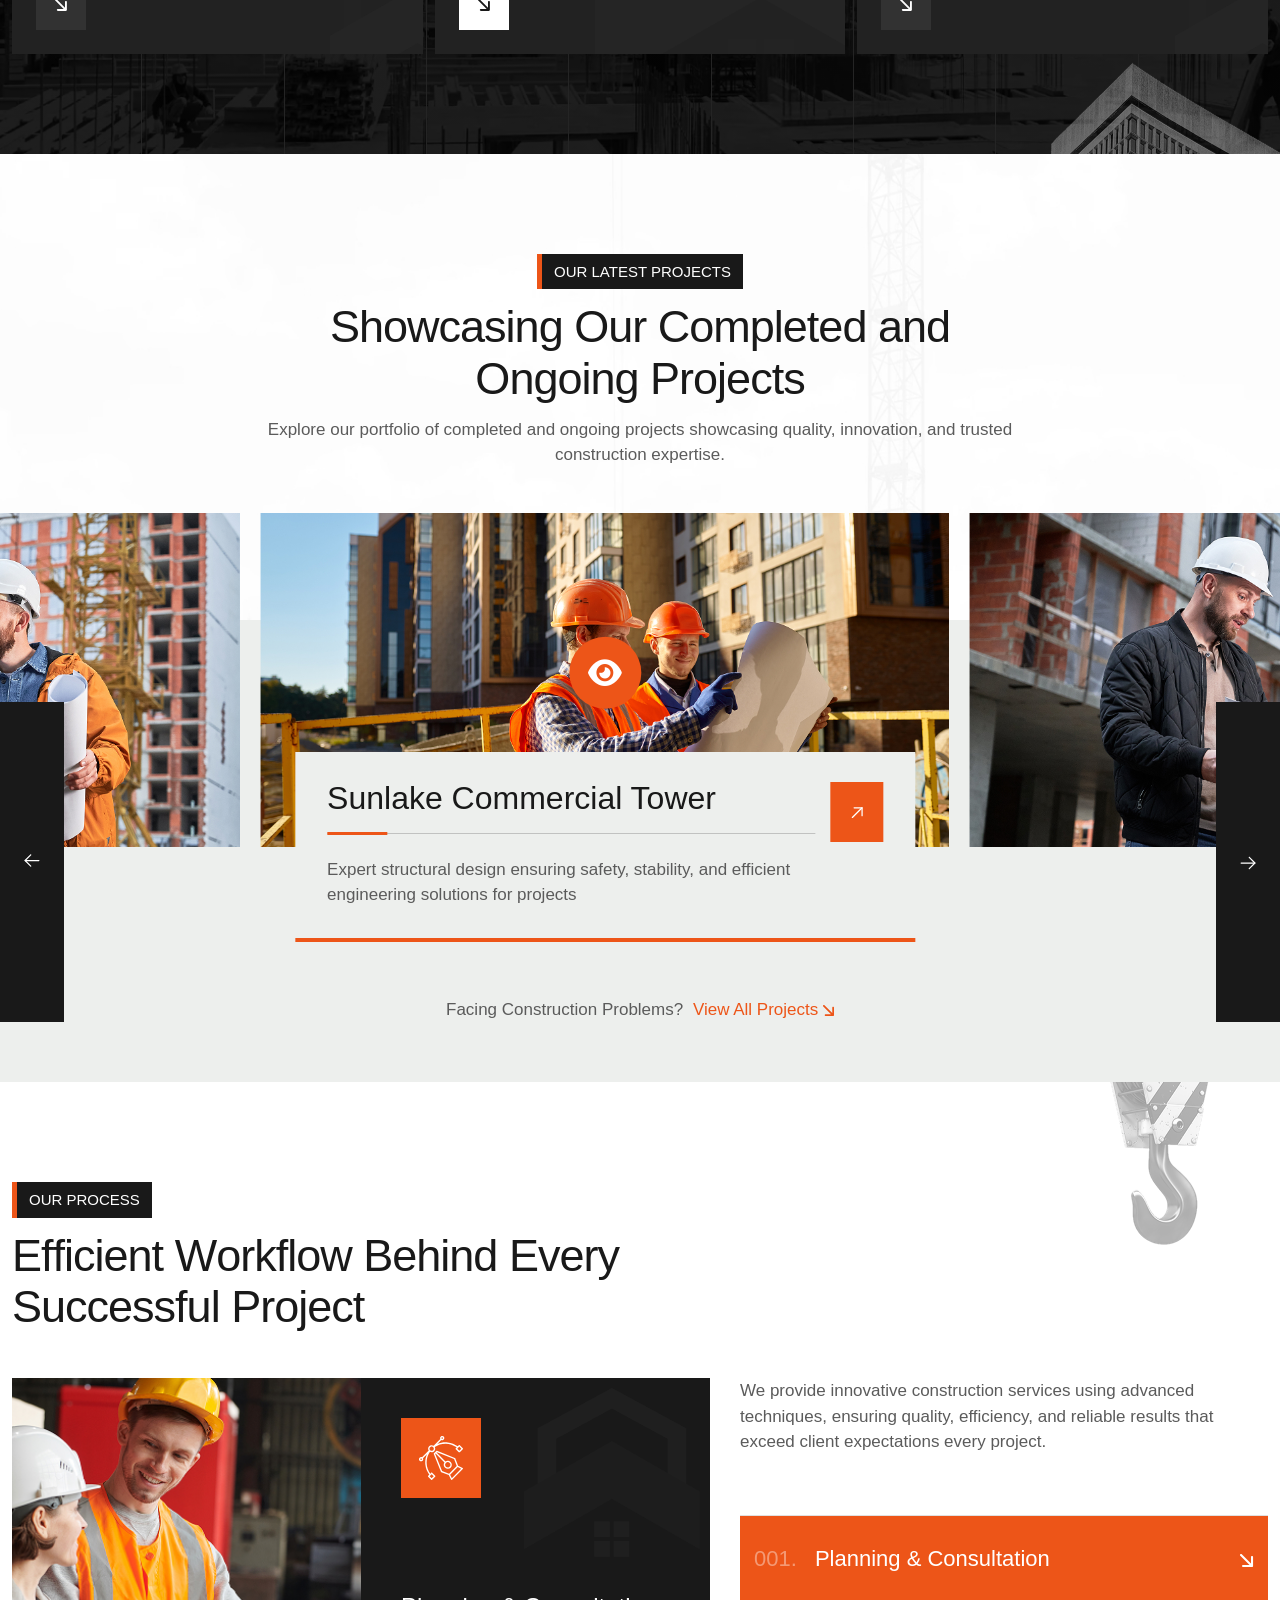
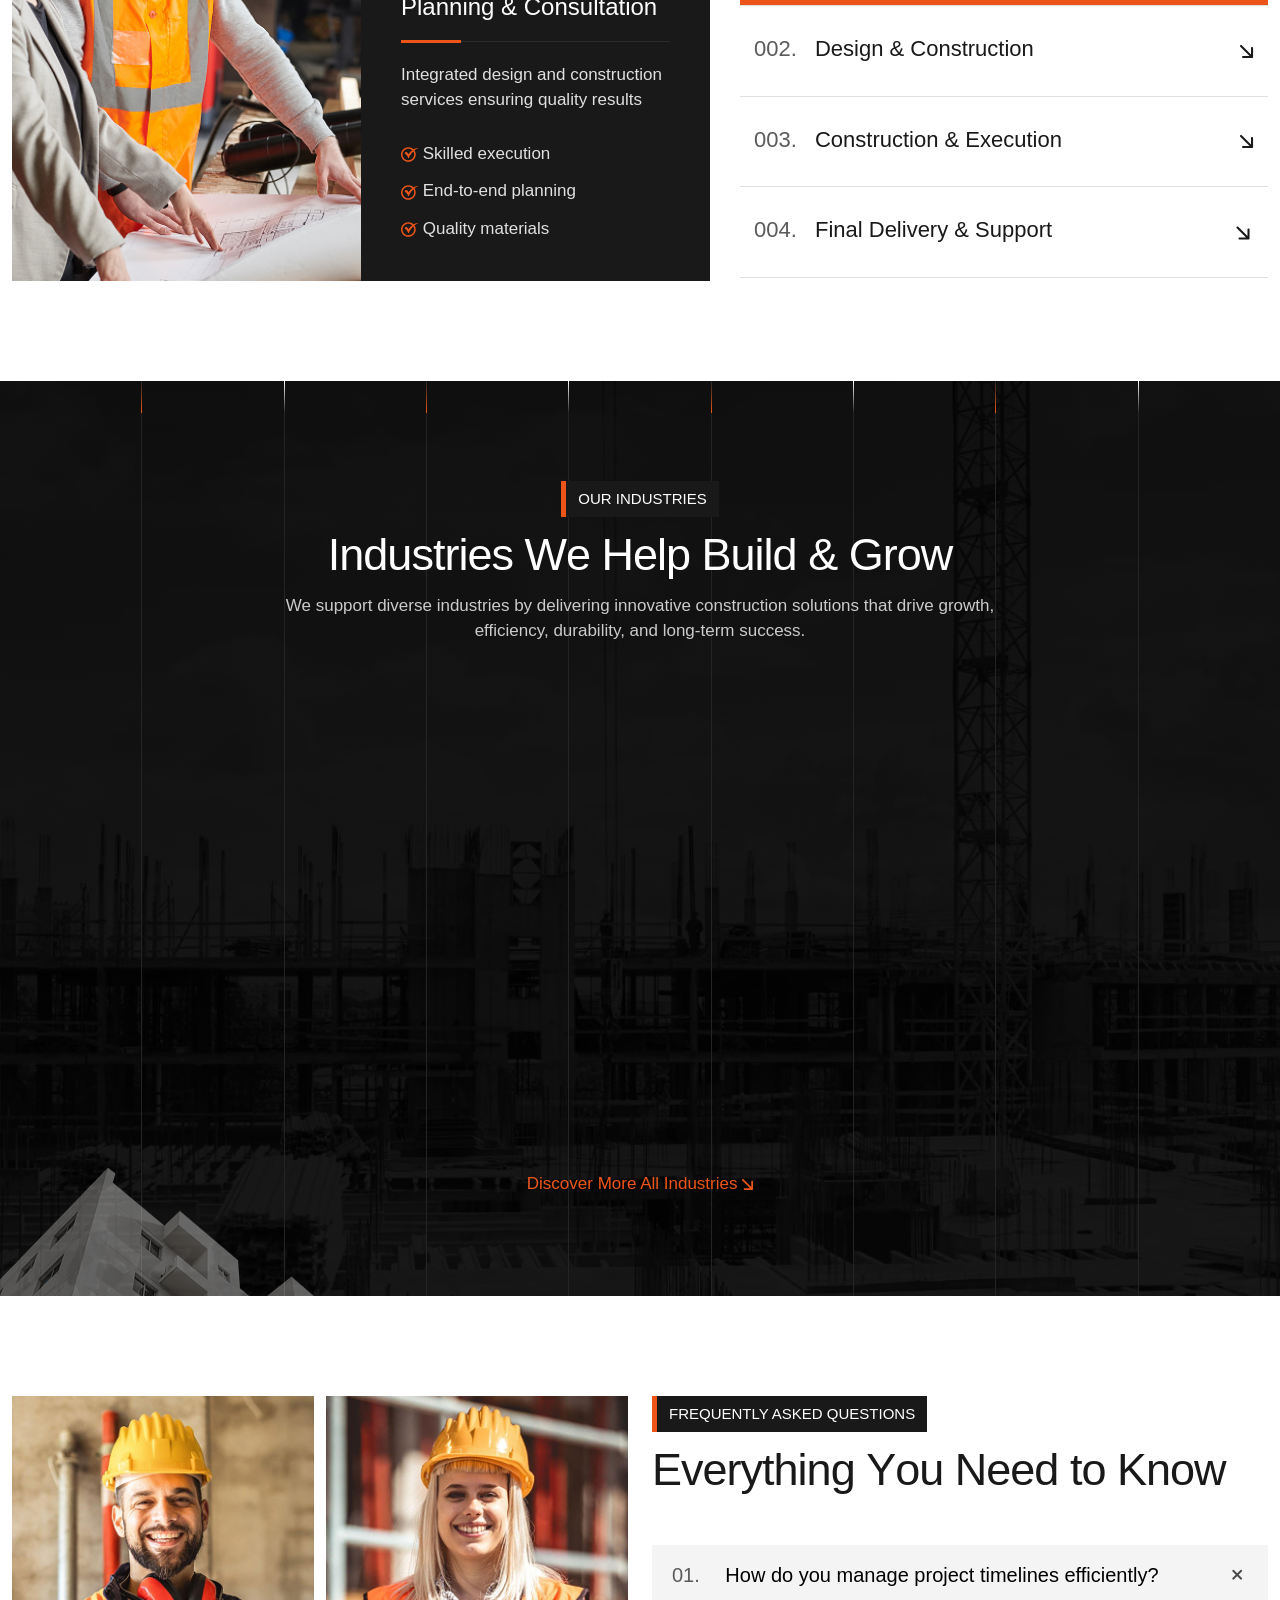
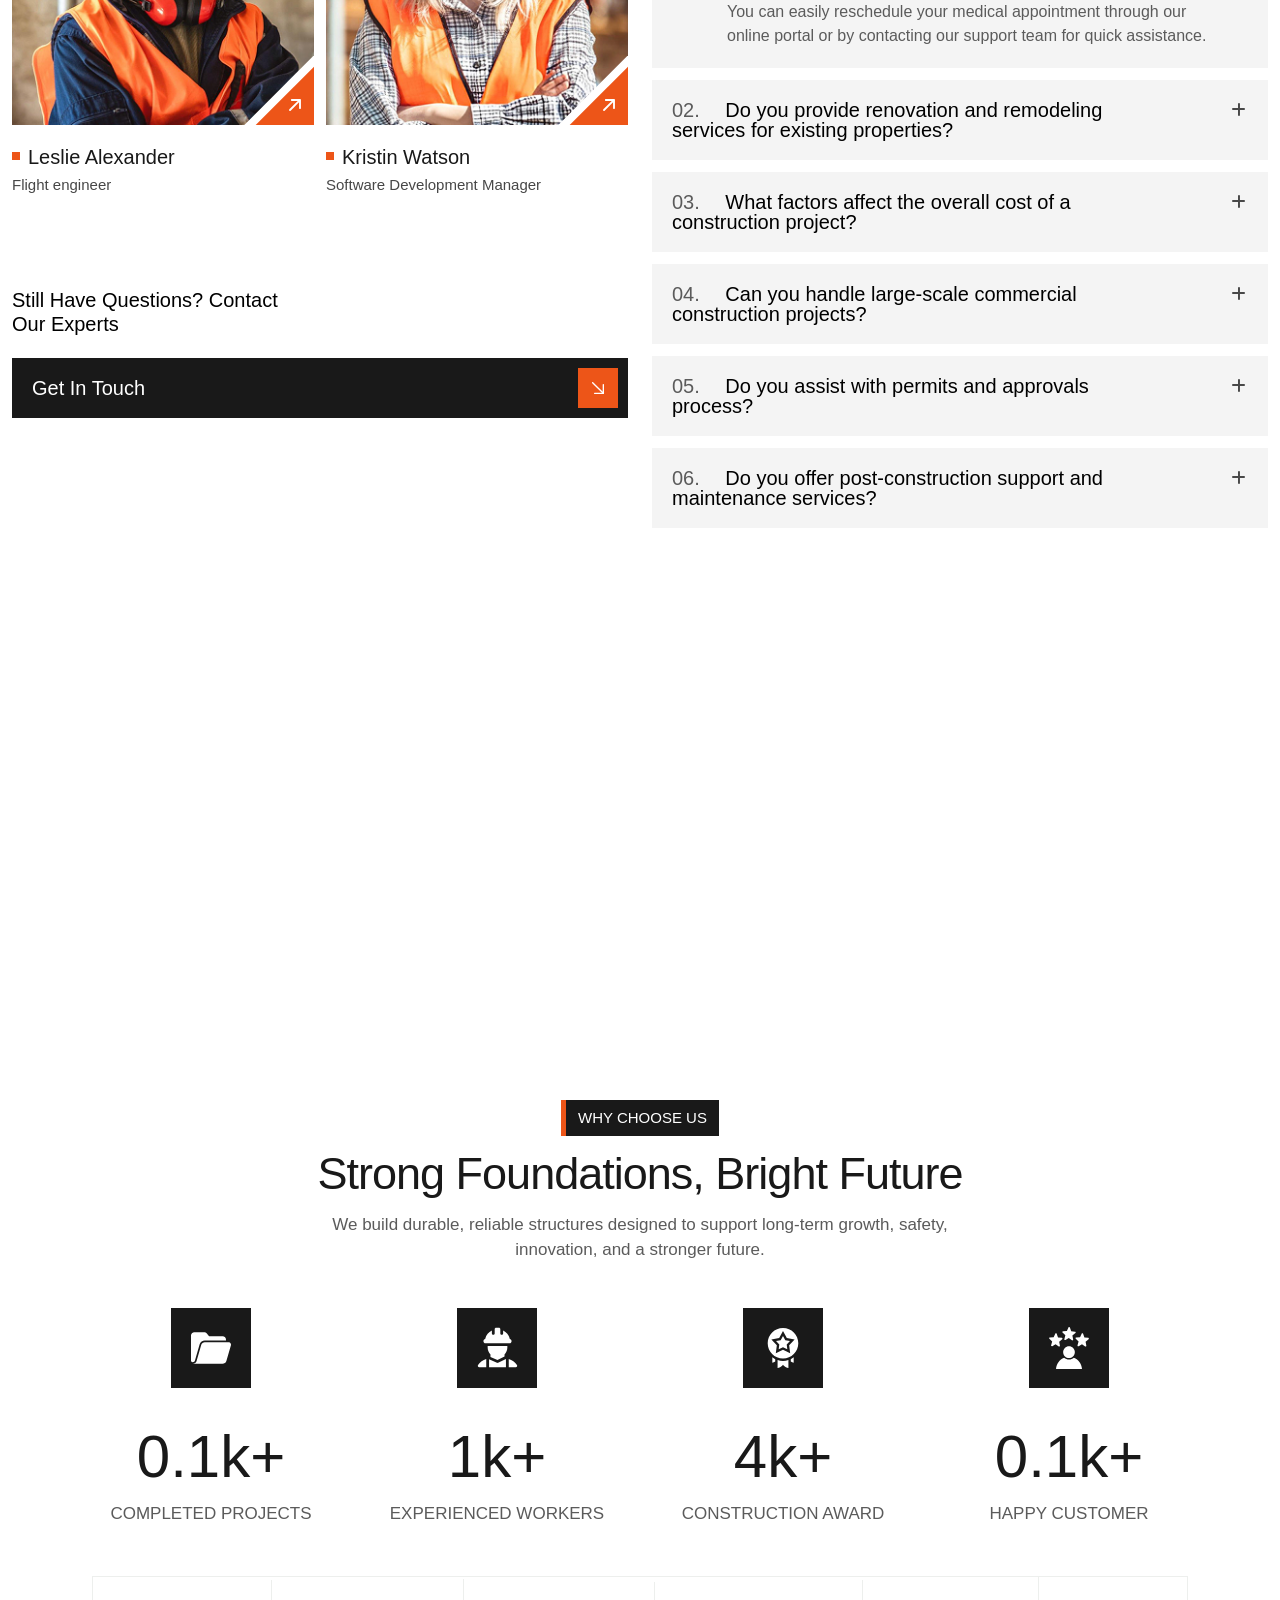
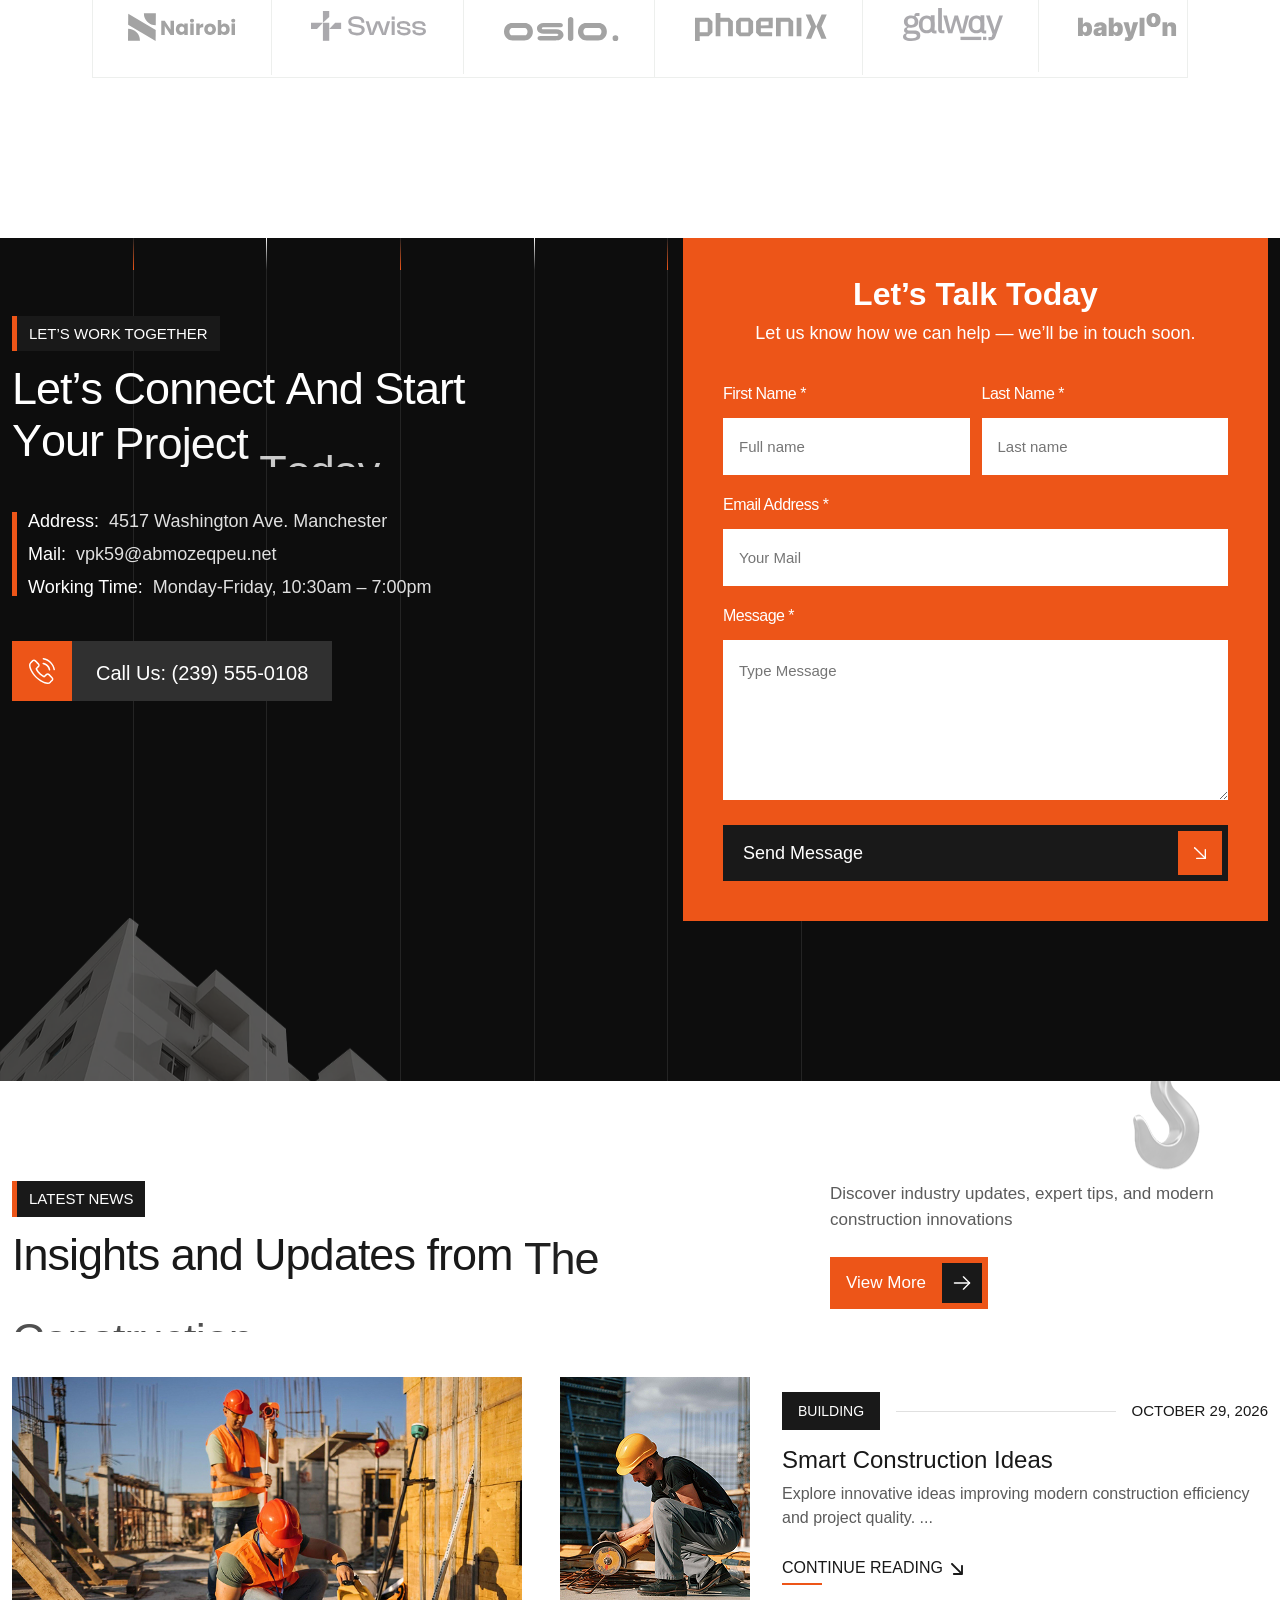
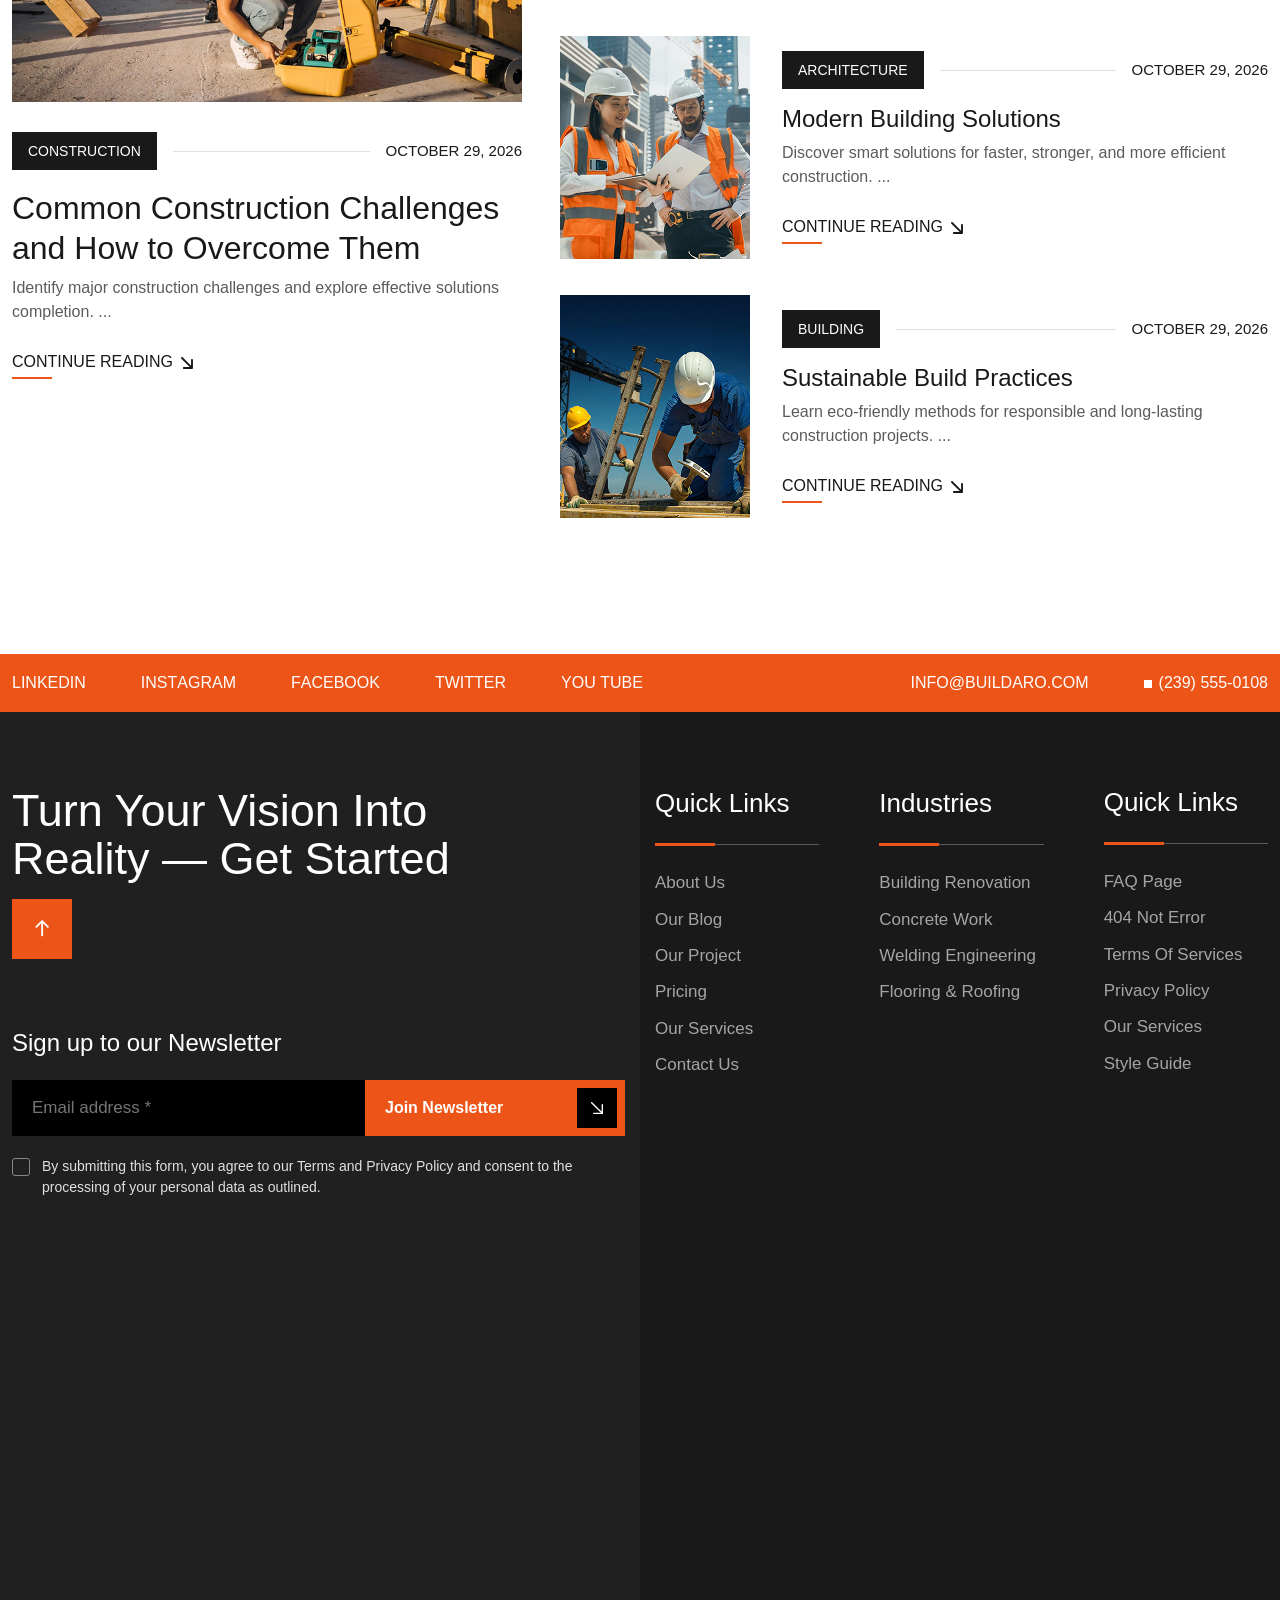
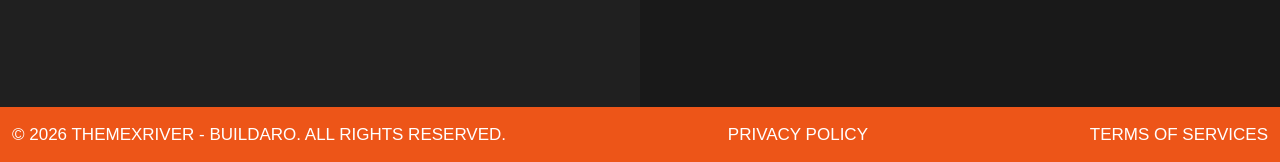
==== commit 10ccd6b3: "100% 100%" ====
--- a/index-2.html
+++ b/index-2.html
@@ -440,7 +440,7 @@
     			</div>
     			<div class="bd-ab2-tab-content">
     				<div class="tab-content" id="nav-tabContent">
-    					<div class="tab-pane animated fadeInUp show active" id="home" role="tabpanel">
+    					<div class="tab-pane fade animated fadeInUp show active" id="home" role="tabpanel">
     						<div class="bd-ab2-tab-details">
     							<div class="item-img img-cover">
     								<img src="assets/img/about/at1.jpg" alt="">
@@ -457,7 +457,7 @@
     							</div>
     						</div>
     					</div>
-    					<div class="tab-pane animated fadeInUp" id="home2" role="tabpanel">
+    					<div class="tab-pane fade animated fadeInUp" id="home2" role="tabpanel">
     						<div class="bd-ab2-tab-details">
     							<div class="item-img img-cover">
     								<img src="assets/img/about/at1.jpg" alt="">
@@ -474,7 +474,7 @@
     							</div>
     						</div>
     					</div> 
-    					<div class="tab-pane animated fadeInUp" id="home3" role="tabpanel">
+    					<div class="tab-pane fade animated fadeInUp" id="home3" role="tabpanel">
     						<div class="bd-ab2-tab-details">
     							<div class="item-img img-cover">
     								<img src="assets/img/about/at1.jpg" alt="">
@@ -522,7 +522,14 @@
     		<div class="line_area"></div>
     		<div class="line_area"></div>
     	</div>
-    	<span class="bd-ser2-build position-absolute"><img src="assets/img/about/build.png" alt=""></span>
+    	<div class="bd-feat2-shape1 position-absolute">
+    		<svg width="80" height="80" viewBox="0 0 80 80" fill="none" xmlns="http://www.w3.org/2000/svg">
+    			<rect class="box box1" width="40" height="40" fill="#2B2B2B"/>
+    			<rect class="box box2" x="40" width="40" height="40" fill="#222222"/>
+    			<rect class="box box3" y="40" width="40" height="40" fill="#222222"/>
+    		</svg>
+    	</div>
+    	<span class="bd-ser2-build bottom_view position-absolute"><img src="assets/img/about/build.png" alt=""></span>
     	<div class="container">
     		<div class="bd-sec-title text-center headline pera-content">
     			<div class="subtitle text-uppercase">
@@ -535,7 +542,7 @@
     			commitment to client satisfaction and trust always. </p>
     		</div>
     		<div class="bd-ser2-content mt-45" data-nx-group>
-    			<div class="bd-ser2-item position-relative ax_item_active">
+    			<div class="bd-ser2-item position-relative ax_item_active wow fadeInUp"  data-wow-delay="200ms" data-wow-duration="1000ms">
     				<span class="bd-s2-shape position-absolute"><img src="assets/img/icon/ic25.png" alt=""></span>
     				<div class="item-top d-flex justify-content-between">
     					<div class="item-serial">
@@ -556,7 +563,7 @@
     					</a>
     				</div>
     			</div>
-    			<div class="bd-ser2-item position-relative ax_item_active active"> 
+    			<div class="bd-ser2-item position-relative ax_item_active active wow fadeInUp"  data-wow-delay="300ms" data-wow-duration="1000ms"> 
     				<span class="bd-s2-shape position-absolute"><img src="assets/img/icon/ic25.png" alt=""></span>
     				<div class="item-top d-flex justify-content-between">
     					<div class="item-serial">
@@ -577,7 +584,7 @@
     					</a>
     				</div>
     			</div>
-    			<div class="bd-ser2-item position-relative ax_item_active"> 
+    			<div class="bd-ser2-item position-relative ax_item_active wow fadeInUp"  data-wow-delay="400ms" data-wow-duration="1000ms"> 
     				<span class="bd-s2-shape position-absolute"><img src="assets/img/icon/ic25.png" alt=""></span>
     				<div class="item-top d-flex justify-content-between">
     					<div class="item-serial">
@@ -606,7 +613,7 @@
 
 <!-- Start of Project section
     ============================================= -->
-    <section id="bd-pro2" class="bd-pro2-sec position-relative over-hidden pt-100 pb-60">
+    <section id="bd-pro2" class="bd-pro2-sec position-relative over-hidden pt-100 pb-60" data-background="assets/img/bg/pro-bg2.jpg">
     	<div class="container">
     		<div class="bd-sec-title text-center headline pera-content">
     			<div class="subtitle text-uppercase">
@@ -625,6 +632,9 @@
     					<div class="bd-pro2-item over-hidden position-relative">
     						<div class="item-img position-relative img-cover">
     							<img src="assets/img/project/pro4.jpg" alt="">
+    							<div class="item-view">
+    								<a href="#"><i class="fa-solid fa-eye"></i></a>
+    							</div>
     						</div>
     						<div class="item-text headline pera-content">
     							<div class="top_title d-flex justify-content-between">
@@ -641,6 +651,9 @@
     					<div class="bd-pro2-item over-hidden position-relative">
     						<div class="item-img position-relative img-cover">
     							<img src="assets/img/project/pro5.jpg" alt="">
+    							<div class="item-view">
+    								<a href="#"><i class="fa-solid fa-eye"></i></a>
+    							</div>
     						</div>
     						<div class="item-text headline pera-content">
     							<div class="top_title d-flex justify-content-between">
@@ -657,6 +670,9 @@
     					<div class="bd-pro2-item over-hidden position-relative">
     						<div class="item-img position-relative img-cover">
     							<img src="assets/img/project/pro6.jpg" alt="">
+    							<div class="item-view">
+    								<a href="#"><i class="fa-solid fa-eye"></i></a>
+    							</div>
     						</div>
     						<div class="item-text headline pera-content">
     							<div class="top_title d-flex justify-content-between">
@@ -673,6 +689,9 @@
     					<div class="bd-pro2-item over-hidden position-relative">
     						<div class="item-img position-relative img-cover">
     							<img src="assets/img/project/pro5.jpg" alt="">
+    							<div class="item-view">
+    								<a href="#"><i class="fa-solid fa-eye"></i></a>
+    							</div>
     						</div>
     						<div class="item-text headline pera-content">
     							<div class="top_title d-flex justify-content-between">
@@ -689,6 +708,9 @@
     					<div class="bd-pro2-item over-hidden position-relative">
     						<div class="item-img position-relative img-cover">
     							<img src="assets/img/project/pro5.jpg" alt="">
+    							<div class="item-view">
+    								<a href="#"><i class="fa-solid fa-eye"></i></a>
+    							</div>
     						</div>
     						<div class="item-text headline pera-content">
     							<div class="top_title d-flex justify-content-between">
@@ -722,8 +744,8 @@
 
 <!-- Start of Process section
     ============================================= -->
-    <section id="bd-process2" class="bd-process2-sec position-relative pt-100 pb-100">
-    	<span class="bd-pr-shape1 position-absolute"><img src="assets/img/about/workp2.png" alt=""></span>
+    <section id="bd-process2" class="bd-process2-sec over-hidden position-relative pt-100 pb-100">
+    	<span class="bd-pr-shape1 top_view position-absolute"><img src="assets/img/about/workp2.png" alt=""></span>
     	<div class="container"> 
     		<div class="bd-sec-title  headline pera-content">
     			<div class="subtitle text-uppercase">
@@ -745,6 +767,28 @@
     								<span class="item-shape position-absolute"><img src="assets/img/icon/ic28.png" alt=""></span>
     								<div class="inner-icon d-flex align-items-center justify-content-center">
     									<i><img src="assets/img/icon/ic27.svg" alt=""></i>
+    								</div>
+    								<div class="inner-text headline pera-content ul-li-block">
+    									<h3>Planning & Consultation</h3>
+    									<p>Integrated design and construction services ensuring quality results</p>
+    									<ul>
+    										<li><i><img src="assets/img/icon/check.svg" alt=""></i> Skilled execution</li>
+    										<li><i><img src="assets/img/icon/check.svg" alt=""></i> End-to-end planning</li>
+    										<li><i><img src="assets/img/icon/check.svg" alt=""></i> Quality materials</li>
+    									</ul>
+    								</div>
+    							</div>
+    						</div>
+    					</div>
+    					<div class="tab-pane animated fadeInUp" id="home5" role="tabpanel">
+    						<div class="bd-process2-img-text">
+    							<div class="item-img img-cover">
+    								<img src="assets/img/about/workp1.jpg" alt="">
+    							</div>
+    							<div class="item-text position-relative">
+    								<span class="item-shape position-absolute"><img src="assets/img/icon/ic28.png" alt=""></span>
+    								<div class="inner-icon d-flex align-items-center justify-content-center">
+    									<i><img src="assets/img/icon/ic22.svg" alt=""></i>
     								</div>
     								<div class="inner-text headline pera-content ul-li-block">
     									<h3>Design & Construction</h3>
@@ -758,7 +802,7 @@
     							</div>
     						</div>
     					</div>
-    					<div class="tab-pane animated fadeInUp" id="home5" role="tabpanel">
+    					<div class="tab-pane animated fadeInUp" id="home6" role="tabpanel">
     						<div class="bd-process2-img-text">
     							<div class="item-img img-cover">
     								<img src="assets/img/about/workp1.jpg" alt="">
@@ -766,10 +810,10 @@
     							<div class="item-text position-relative">
     								<span class="item-shape position-absolute"><img src="assets/img/icon/ic28.png" alt=""></span>
     								<div class="inner-icon d-flex align-items-center justify-content-center">
-    									<i><img src="assets/img/icon/ic27.svg" alt=""></i>
+    									<i><img src="assets/img/icon/ic18.svg" alt=""></i>
     								</div>
     								<div class="inner-text headline pera-content ul-li-block">
-    									<h3>Design & Construction</h3>
+    									<h3>Construction & Execution</h3>
     									<p>Integrated design and construction services ensuring quality results</p>
     									<ul>
     										<li><i><img src="assets/img/icon/check.svg" alt=""></i> Skilled execution</li>
@@ -780,28 +824,6 @@
     							</div>
     						</div>
     					</div>
-    					<div class="tab-pane animated fadeInUp" id="home6" role="tabpanel">
-    						<div class="bd-process2-img-text">
-    							<div class="item-img img-cover">
-    								<img src="assets/img/about/workp1.jpg" alt="">
-    							</div>
-    							<div class="item-text position-relative">
-    								<span class="item-shape position-absolute"><img src="assets/img/icon/ic28.png" alt=""></span>
-    								<div class="inner-icon d-flex align-items-center justify-content-center">
-    									<i><img src="assets/img/icon/ic27.svg" alt=""></i>
-    								</div>
-    								<div class="inner-text headline pera-content ul-li-block">
-    									<h3>Design & Construction</h3>
-    									<p>Integrated design and construction services ensuring quality results</p>
-    									<ul>
-    										<li><i><img src="assets/img/icon/check.svg" alt=""></i> Skilled execution</li>
-    										<li><i><img src="assets/img/icon/check.svg" alt=""></i> End-to-end planning</li>
-    										<li><i><img src="assets/img/icon/check.svg" alt=""></i> Quality materials</li>
-    									</ul>
-    								</div>
-    							</div>
-    						</div>
-    					</div>
     					<div class="tab-pane animated fadeInUp" id="home7" role="tabpanel">
     						<div class="bd-process2-img-text">
     							<div class="item-img img-cover">
@@ -810,10 +832,10 @@
     							<div class="item-text position-relative">
     								<span class="item-shape position-absolute"><img src="assets/img/icon/ic28.png" alt=""></span>
     								<div class="inner-icon d-flex align-items-center justify-content-center">
-    									<i><img src="assets/img/icon/ic27.svg" alt=""></i>
+    									<i><img src="assets/img/icon/ic19.svg" alt=""></i>
     								</div>
     								<div class="inner-text headline pera-content ul-li-block">
-    									<h3>Design & Construction</h3>
+    									<h3>Final Delivery & Support</h3>
     									<p>Integrated design and construction services ensuring quality results</p>
     									<ul>
     										<li><i><img src="assets/img/icon/check.svg" alt=""></i> Skilled execution</li>
@@ -850,7 +872,7 @@
     							<button class="nav-link text-capitalize" id="home-tab" data-bs-toggle="tab" data-bs-target="#home5" type="button" role="tab" aria-controls="home" aria-selected="true">
     								<div class="item-text-icon headline d-flex justify-content-between">
     									<div class="item-text">
-    										<h3><span>001.</span> Design & Construction</h3>
+    										<h3><span>002.</span> Design & Construction</h3>
     									</div>
     									<div class="item-icon">
     										<i>
@@ -915,7 +937,7 @@
     		<div class="line_area"></div>
     		<div class="line_area"></div>
     	</div>
-    	<div class="bd-ins-shape position-absolute">
+    	<div class="bd-ins-shape bottom_view position-absolute">
     		<img src="assets/img/about/in-shape.png" alt="">
     	</div>
     	<div class="container">
@@ -1115,23 +1137,23 @@
     		<div class="bd-faq2-wrapper">
     			<div class="bd-faq2-team-area">
     				<div class="bd-faq2-team">
-    					<div class="bd-team2-item">
+    					<div class="bd-team2-item wow fadeInUp"  data-wow-delay="200ms" data-wow-duration="1000ms">
     						<div class="item-img">
     							<img src="assets/img/team/tm7.jpg" alt="">
     							<span><i><img src="assets/img/icon/arrow7.svg" alt=""></i></span>
     						</div>
     						<div class="item-text headline">
-    							<h3>Leslie Alexander</h3>
+    							<h3><a href="#">Leslie Alexander</a></h3>
     							<span>Flight engineer</span>
     						</div>
     					</div>
-    					<div class="bd-team2-item">
+    					<div class="bd-team2-item wow fadeInUp"  data-wow-delay="300ms" data-wow-duration="1000ms">
     						<div class="item-img">
     							<img src="assets/img/team/tm8.jpg" alt="">
     							<span><i><img src="assets/img/icon/arrow7.svg" alt=""></i></span>
     						</div>
     						<div class="item-text headline">
-    							<h3>Kristin Watson</h3>
+    							<h3><a href="#">Kristin Watson</a></h3>
     							<span>Software Development Manager</span>
     						</div>
     					</div>
@@ -1270,7 +1292,7 @@
     						<i><img src="assets/img/icon/ic30.svg" alt=""></i>
     					</div>
     					<div class="item-text">
-    						<h3><span>1.2</span>k+</h3>
+    						<h3><span class="counter">1.2</span>k+</h3>
     						<p>Completed Projects</p>
     					</div>
     				</div>
@@ -1279,7 +1301,7 @@
     						<i><img src="assets/img/icon/ic31.svg" alt=""></i>
     					</div>
     					<div class="item-text">
-    						<h3><span>17</span>k+</h3>
+    						<h3><span class="counter">17</span>k+</h3>
     						<p>Experienced Workers</p>
     					</div>
     				</div>
@@ -1288,7 +1310,7 @@
     						<i><img src="assets/img/icon/ic32.svg" alt=""></i>
     					</div>
     					<div class="item-text">
-    						<h3><span>45</span>k+</h3>
+    						<h3><span class="counter">45</span>k+</h3>
     						<p>Construction Award</p>
     					</div>
     				</div>
@@ -1297,7 +1319,7 @@
     						<i><img src="assets/img/icon/ic33.svg" alt=""></i>
     					</div>
     					<div class="item-text">
-    						<h3><span>1.5</span>k+</h3>
+    						<h3><span class="counter">1.5</span>k+</h3>
     						<p>Happy Customer</p>
     					</div>
     				</div>
@@ -1373,7 +1395,7 @@
     		<div class="line_area"></div>
     		<div class="line_area"></div>
     	</div>
-    	<div class="bd-cn-shape2 position-absolute">
+    	<div class="bd-cn-shape2 bottom_view position-absolute">
     		<img src="assets/img/about/cn-shape1.png" alt="">
     	</div>
     	<div class="bd-cont2-img">
@@ -1447,7 +1469,8 @@
 
 <!-- Start of Blog section
     ============================================= -->
-    <section id="bd-blog2" class="bd-blog2-sec pt-100 pb-100">
+    <section id="bd-blog2" class="bd-blog2-sec position-relative pt-100 pb-100">
+    	<span class="bd-blog2-shape top_view position-absolute"> <img src="assets/img/about/blg-s.png" alt=""></span>
     	<div class="container">
     		<div class="bd-blog2-top flex-wrap d-flex justify-content-between">
     			<div class="bd-sec-title  headline pera-content">
@@ -1583,7 +1606,7 @@
     					<ul>
     						<li><a href="#">Linkedin</a></li>
     						<li><a href="#">Instagram</a></li>
-    						<li><a href="#">Instagram</a></li>
+    						<li><a href="#">Facebook</a></li>
     						<li><a href="#">Twitter</a></li>
     						<li><a href="#">You Tube</a></li>
     					</ul>
@@ -1660,7 +1683,7 @@
     				</div>
     			</div>
     		</div>
-    		<div class="bd-ftr2-bottom text-center text-uppercase">
+    		<div class="bd-ftr2-bottom ftr_bottom-text ftr_bottom-text_2 text-center text-uppercase">
     			Buildaro
     		</div>
     		<div class="bd-ftr2-copyright">
--- a/assets/css/style.css
+++ b/assets/css/style.css
@@ -5310,6 +5310,8 @@
   margin-bottom: 20px;
   position: relative;
   padding-bottom: 20px;
+  -webkit-transition: all 500ms ease-in-out;
+  transition: all 500ms ease-in-out;
   border-bottom: 1px solid rgba(204, 204, 204, 0.6);
 }
 .bd-feat2-item .item-inner-area h3:before {
@@ -5332,6 +5334,9 @@
   background-color: var(--bd-prime-c);
   -webkit-transform: scale(-1) rotate(180deg);
           transform: scale(-1) rotate(180deg);
+}
+.bd-feat2-item:hover .item-inner-area h3 {
+  letter-spacing: 1px;
 }
 .bd-feat2-item:hover .item-inner-area h3:before {
   width: 100px;
@@ -5421,14 +5426,18 @@
   }
 }
 .bd-ab2-tab-details .item-img {
-  -webkit-transition: all 1200ms ease-in-out;
-  transition: all 1200ms ease-in-out;
+  -webkit-transition: all 1000ms ease-in-out;
+  transition: all 1000ms ease-in-out;
+  clip-path: polygon(0 0, 0 0, 0 100%, 0% 100%);
 }
 .bd-ab2-tab-details .item-text-icon {
   z-index: 1;
   padding: 48px;
   overflow: hidden;
   background-color: var(--bd-title-color);
+  -webkit-transition: all 1200ms ease-in-out;
+  transition: all 1200ms ease-in-out;
+  clip-path: polygon(0 0, 0 0, 0 100%, 0% 100%);
 }
 @media (max-width: 480px) {
   .bd-ab2-tab-details .item-text-icon {
@@ -5437,8 +5446,10 @@
 }
 .bd-ab2-tab-details .item-text-icon .ab2-shape {
   right: 0;
-  top: -60px;
+  top: -180px;
   z-index: -1;
+  -webkit-transition: all 700ms ease-in-out;
+  transition: all 700ms ease-in-out;
 }
 .bd-ab2-tab-details .item-text-icon .item-icon {
   width: 80px;
@@ -5479,6 +5490,19 @@
 }
 .bd-ab2-tab-details .item-text-icon .item-text p {
   color: #E0E0E0;
+}
+
+.bd-ab2-tab-content .tab-pane:is(.show) .item-img {
+  clip-path: polygon(0 0, 100% 0, 100% 100%, 0 100%);
+}
+
+.bd-ab2-tab-content .tab-pane:is(.show) .item-text-icon {
+  clip-path: polygon(0 0, 100% 0, 100% 100%, 0 100%);
+}
+.bd-ab2-tab-content .tab-pane:is(.show) .item-text-icon .ab2-shape {
+  top: -60px;
+  -webkit-transition-delay: 1s;
+          transition-delay: 1s;
 }
 
 .bd-ab2-bottom {
@@ -5579,6 +5603,14 @@
           justify-content: center;
   background-color: var(--bd-title-color);
 }
+.bd-ab2-bottom .item-btn-grp .btn_2:hover span {
+  color: #fff;
+  background-color: var(--bd-prime-c);
+}
+.bd-ab2-bottom .item-btn-grp .btn_2:hover i {
+  -webkit-animation: shake 0.5s ease-in-out infinite;
+          animation: shake 0.5s ease-in-out infinite;
+}
 
 /*---------------------------------------------------- */
 /*Service area*/
@@ -5669,6 +5701,28 @@
   color: #E0E0E0;
   margin: 0 auto;
   max-width: 750px;
+}
+.bd-ser2-sec .bd-feat2-shape1 {
+  top: 0;
+  left: 0;
+}
+.bd-ser2-sec .bd-feat2-shape1 .box {
+  -webkit-transform: scaleY(0);
+          transform: scaleY(0);
+  -webkit-animation: grow 3s ease infinite;
+          animation: grow 3s ease infinite;
+}
+.bd-ser2-sec .bd-feat2-shape1 .box1 {
+  -webkit-animation-delay: 0s;
+          animation-delay: 0s;
+}
+.bd-ser2-sec .bd-feat2-shape1 .box2 {
+  -webkit-animation-delay: 0.5s;
+          animation-delay: 0.5s;
+}
+.bd-ser2-sec .bd-feat2-shape1 .box3 {
+  -webkit-animation-delay: 1s;
+          animation-delay: 1s;
 }
 
 .bd-ser2-content {
@@ -5775,6 +5829,9 @@
   background-color: var(--bd-prime-c);
   -webkit-transition: all 300ms ease-in-out;
   transition: all 300ms ease-in-out;
+}
+.bd-ser2-item .item-text h3:hover {
+  color: var(--bd-prime-c);
 }
 .bd-ser2-item .item-text p {
   opacity: 0;
@@ -5965,6 +6022,9 @@
   -webkit-transition: all 300ms ease-in-out;
   transition: all 300ms ease-in-out;
 }
+.bd-pro2-item .item-text .top_title h3:hover {
+  color: var(--bd-prime-c);
+}
 .bd-pro2-item .item-text .top_title .arrow_btn {
   width: 60px;
   height: 60px;
@@ -5983,11 +6043,44 @@
   max-width: 567px;
   padding-top: 15px;
 }
+.bd-pro2-item .item-view {
+  left: 0;
+  right: 0;
+  top: 50%;
+  margin: 0 auto;
+  position: absolute;
+  -webkit-transition: all 500ms ease-in-out;
+  transition: all 500ms ease-in-out;
+  -webkit-transform: translateY(-30%) scale(0);
+          transform: translateY(-30%) scale(0);
+}
+.bd-pro2-item .item-view a {
+  color: #fff;
+  width: 72px;
+  height: 72px;
+  display: -webkit-box;
+  display: -ms-flexbox;
+  display: flex;
+  margin: 0 auto;
+  font-size: 30px;
+  -webkit-box-align: center;
+      -ms-flex-align: center;
+          align-items: center;
+  border-radius: 100%;
+  -webkit-box-pack: center;
+      -ms-flex-pack: center;
+          justify-content: center;
+  background-color: var(--bd-prime-c);
+}
 
 .swiper-slide-active .bd-pro2-item .item-text {
   bottom: 0;
   opacity: 1;
   visibility: visible;
+}
+.swiper-slide-active .bd-pro2-item .item-view {
+  -webkit-transform: translateY(-60%) scale(1);
+          transform: translateY(-60%) scale(1);
 }
 
 @media only screen and (min-width: 768px) and (max-width: 991px), only screen and (min-width: 576px) and (max-width: 767px), only screen and (min-width: 481px) and (max-width: 575px), (max-width: 480px) {
@@ -6048,6 +6141,9 @@
   margin-left: 5px;
   color: var(--bd-prime-c);
 }
+.bd-pro2-btm p a:hover {
+  letter-spacing: 1px;
+}
 
 /*---------------------------------------------------- */
 /*Process area*/
@@ -6324,6 +6420,8 @@
   height: 100%;
   -o-object-fit: cover;
      object-fit: cover;
+  -webkit-transition: all 500ms ease-in-out;
+  transition: all 500ms ease-in-out;
 }
 .bd-indust-content li a .item-img-text span {
   opacity: 0.8;
@@ -6360,6 +6458,10 @@
 .bd-indust-content li a:hover {
   background-color: var(--bd-prime-c);
 }
+.bd-indust-content li a:hover .item-img-text i img {
+  -webkit-transform: scale(1.1);
+          transform: scale(1.1);
+}
 .bd-indust-content li a:hover .item-img-text span {
   opacity: 1;
   color: #fff;
@@ -6380,12 +6482,19 @@
 }
 .bd-indust-btm a span:before {
   left: 0;
+  right: 0;
   bottom: 0;
-  width: 100%;
+  width: 0%;
   height: 1.5px;
   content: "";
-  position: absolute;
+  margin: 0 auto;
+  position: absolute;
+  -webkit-transition: all 500ms ease-in-out;
+  transition: all 500ms ease-in-out;
   background-color: var(--bd-prime-c);
+}
+.bd-indust-btm a:hover span:before {
+  width: 100%;
 }
 
 /*---------------------------------------------------- */
@@ -6440,12 +6549,17 @@
   right: 20px;
   bottom: -60px;
   width: 8px;
+  z-index: 1;
   content: "";
   height: 200px;
   position: absolute;
   background-color: #fff;
   -webkit-transform: rotate(45deg);
           transform: rotate(45deg);
+}
+.bd-team2-item .item-img img {
+  -webkit-transition: all 500ms ease-in-out;
+  transition: all 500ms ease-in-out;
 }
 .bd-team2-item .item-img span {
   right: 0;
@@ -6464,6 +6578,8 @@
   -webkit-box-pack: center;
       -ms-flex-pack: center;
           justify-content: center;
+  -webkit-transition: all 500ms ease-in-out;
+  transition: all 500ms ease-in-out;
   background-color: var(--bd-prime-c);
   clip-path: polygon(100% 0, 100% 0, 100% 100%, 0 100%);
 }
@@ -6488,6 +6604,13 @@
   color: #474747;
   font-size: 15px;
 }
+.bd-team2-item:hover .item-img img {
+  -webkit-transform: scale(1.1);
+          transform: scale(1.1);
+}
+.bd-team2-item:hover .item-img span {
+  background-color: var(--bd-title-color);
+}
 
 .bd-faq2-cta h3 {
   color: #000000;
@@ -6499,6 +6622,9 @@
 }
 .bd-faq2-cta h3 a {
   display: inline;
+}
+.bd-faq2-cta h3 a:hover {
+  color: var(--bd-prime-c);
 }
 .bd-faq2-cta .get_touch {
   width: 100%;
@@ -6533,10 +6659,19 @@
       -ms-flex-pack: center;
           justify-content: center;
   background-color: var(--bd-prime-c);
+  -webkit-transition: all 400ms ease-in-out;
+  transition: all 400ms ease-in-out;
 }
 .bd-faq2-cta .get_touch i img {
   -webkit-transform: rotate(45deg);
           transform: rotate(45deg);
+}
+.bd-faq2-cta .get_touch:hover {
+  letter-spacing: 1px;
+  background-color: var(--bd-prime-c);
+}
+.bd-faq2-cta .get_touch:hover i {
+  background-color: var(--bd-title-color);
 }
 
 .bd-faq2-accordion-area {
@@ -6739,6 +6874,8 @@
   -webkit-box-pack: center;
       -ms-flex-pack: center;
           justify-content: center;
+  -webkit-transition: all 400ms ease-in-out;
+  transition: all 400ms ease-in-out;
   background-color: var(--bd-title-color);
 }
 .bd-why-c2-item .item-text h3 {
@@ -6751,6 +6888,11 @@
   color: #5B5B5B;
   text-transform: uppercase;
   font-family: var(--bd-heading);
+}
+.bd-why-c2-item:hover .item-icon {
+  background-color: var(--bd-prime-c);
+  -webkit-animation: icon-bounce 0.8s ease-out infinite;
+          animation: icon-bounce 0.8s ease-out infinite;
 }
 
 /*---------------------------------------------------- */
@@ -7033,11 +7175,7 @@
   background-color: var(--bd-title-color);
 }
 .bd-contact2-form .item-form button:hover {
-  color: #fff;
-  background-color: var(--bd-prime-c);
-}
-.bd-contact2-form .item-form button:hover i {
-  background-color: var(--bd-title-color);
+  letter-spacing: 1px;
 }
 .bd-contact2-form .item-form button i {
   width: 44px;
@@ -7063,6 +7201,11 @@
 /*---------------------------------------------------- */
 /*Blog area*/
 /*----------------------------------------------------*/
+.bd-blog2-sec .bd-blog2-shape {
+  top: -65px;
+  right: 0;
+}
+
 .bd-blog2-top {
   gap: 20px 30px;
 }
@@ -7089,6 +7232,13 @@
 .bd-blog2-featured {
   max-width: 756px;
 }
+.bd-blog2-featured .item-img {
+  overflow: hidden;
+}
+.bd-blog2-featured .item-img img {
+  -webkit-transition: all 500ms ease-in-out;
+  transition: all 500ms ease-in-out;
+}
 .bd-blog2-featured .item-meta {
   gap: 16px;
 }
@@ -7123,6 +7273,9 @@
   font-size: 32px;
   font-weight: 500;
   padding-bottom: 8px;
+}
+.bd-blog2-featured .item-text .blg_title:hover {
+  color: var(--bd-prime-c);
 }
 .bd-blog2-featured .item-text p {
   color: #5B5B5B;
@@ -7155,6 +7308,10 @@
   content: "";
   position: absolute;
   background-color: var(--bd-prime-c);
+}
+.bd-blog2-featured:hover .item-img img {
+  -webkit-transform: scale(1.1) translateY(-20px);
+          transform: scale(1.1) translateY(-20px);
 }
 
 .bd-blog2-list-wrapper {
@@ -7181,12 +7338,15 @@
 .bd-blog2-list-item .item-img {
   width: 250px;
   height: 223px;
+  overflow: hidden;
 }
 .bd-blog2-list-item .item-img img {
   width: 100%;
   height: 100%;
   -o-object-fit: cover;
      object-fit: cover;
+  -webkit-transition: all 500ms ease-in-out;
+  transition: all 500ms ease-in-out;
 }
 .bd-blog2-list-item .item-text-meta {
   width: 100%;
@@ -7227,6 +7387,9 @@
   font-size: 24px;
   font-weight: 500;
   padding-bottom: 10px;
+}
+.bd-blog2-list-item .item-text .blg_title:hover {
+  color: var(--bd-prime-c);
 }
 .bd-blog2-list-item .item-text p {
   color: #5B5B5B;
@@ -7259,6 +7422,10 @@
   content: "";
   position: absolute;
   background-color: var(--bd-prime-c);
+}
+.bd-blog2-list-item:hover .item-img img {
+  -webkit-transform: scale(1.1) translateY(-20px);
+          transform: scale(1.1) translateY(-20px);
 }
 
 /*---------------------------------------------------- */
@@ -7628,6 +7795,8 @@
       -ms-flex-align: center;
           align-items: center;
   padding: 8px 8px 8px 20px;
+  -webkit-transition: all 500ms ease-in-out;
+  transition: all 500ms ease-in-out;
   -webkit-box-pack: justify;
       -ms-flex-pack: justify;
           justify-content: space-between;
@@ -7651,10 +7820,19 @@
       -ms-flex-pack: center;
           justify-content: center;
   background-color: #000000;
+  -webkit-transition: all 500ms ease-in-out;
+  transition: all 500ms ease-in-out;
 }
 .bd-ftr2-newslatter .item-form .item-input button i img {
   -webkit-transform: rotate(45deg);
           transform: rotate(45deg);
+}
+.bd-ftr2-newslatter .item-form .item-input button:hover {
+  letter-spacing: 1px;
+}
+.bd-ftr2-newslatter .item-form .item-input button:hover i {
+  -webkit-transform: scale(-1) rotate(180deg);
+          transform: scale(-1) rotate(180deg);
 }
 .bd-ftr2-newslatter .item-form .input_1 {
   width: 100%;
@@ -7744,7 +7922,7 @@
   font-size: 340px;
   font-weight: 600;
   letter-spacing: -5px;
-  margin-bottom: -120px;
+  margin-bottom: -110px;
   font-family: var(--bd-heading);
 }
 
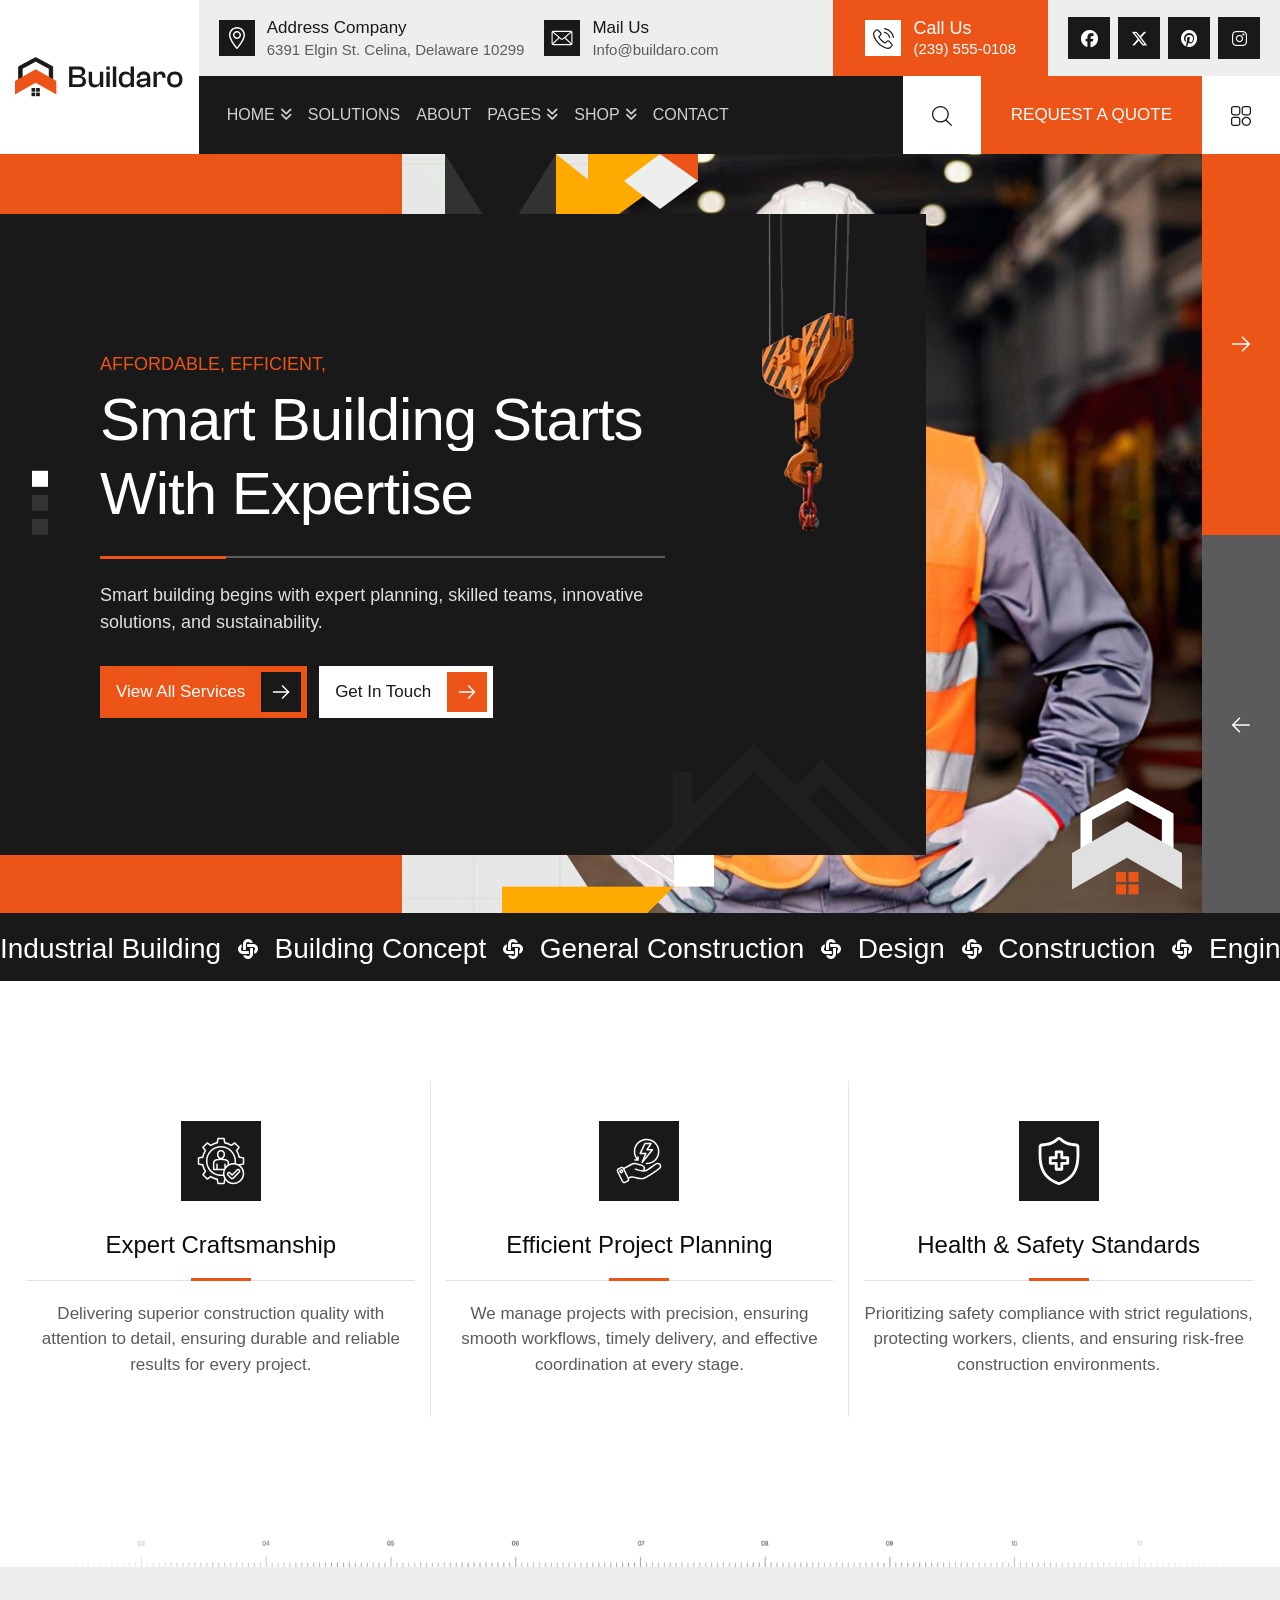
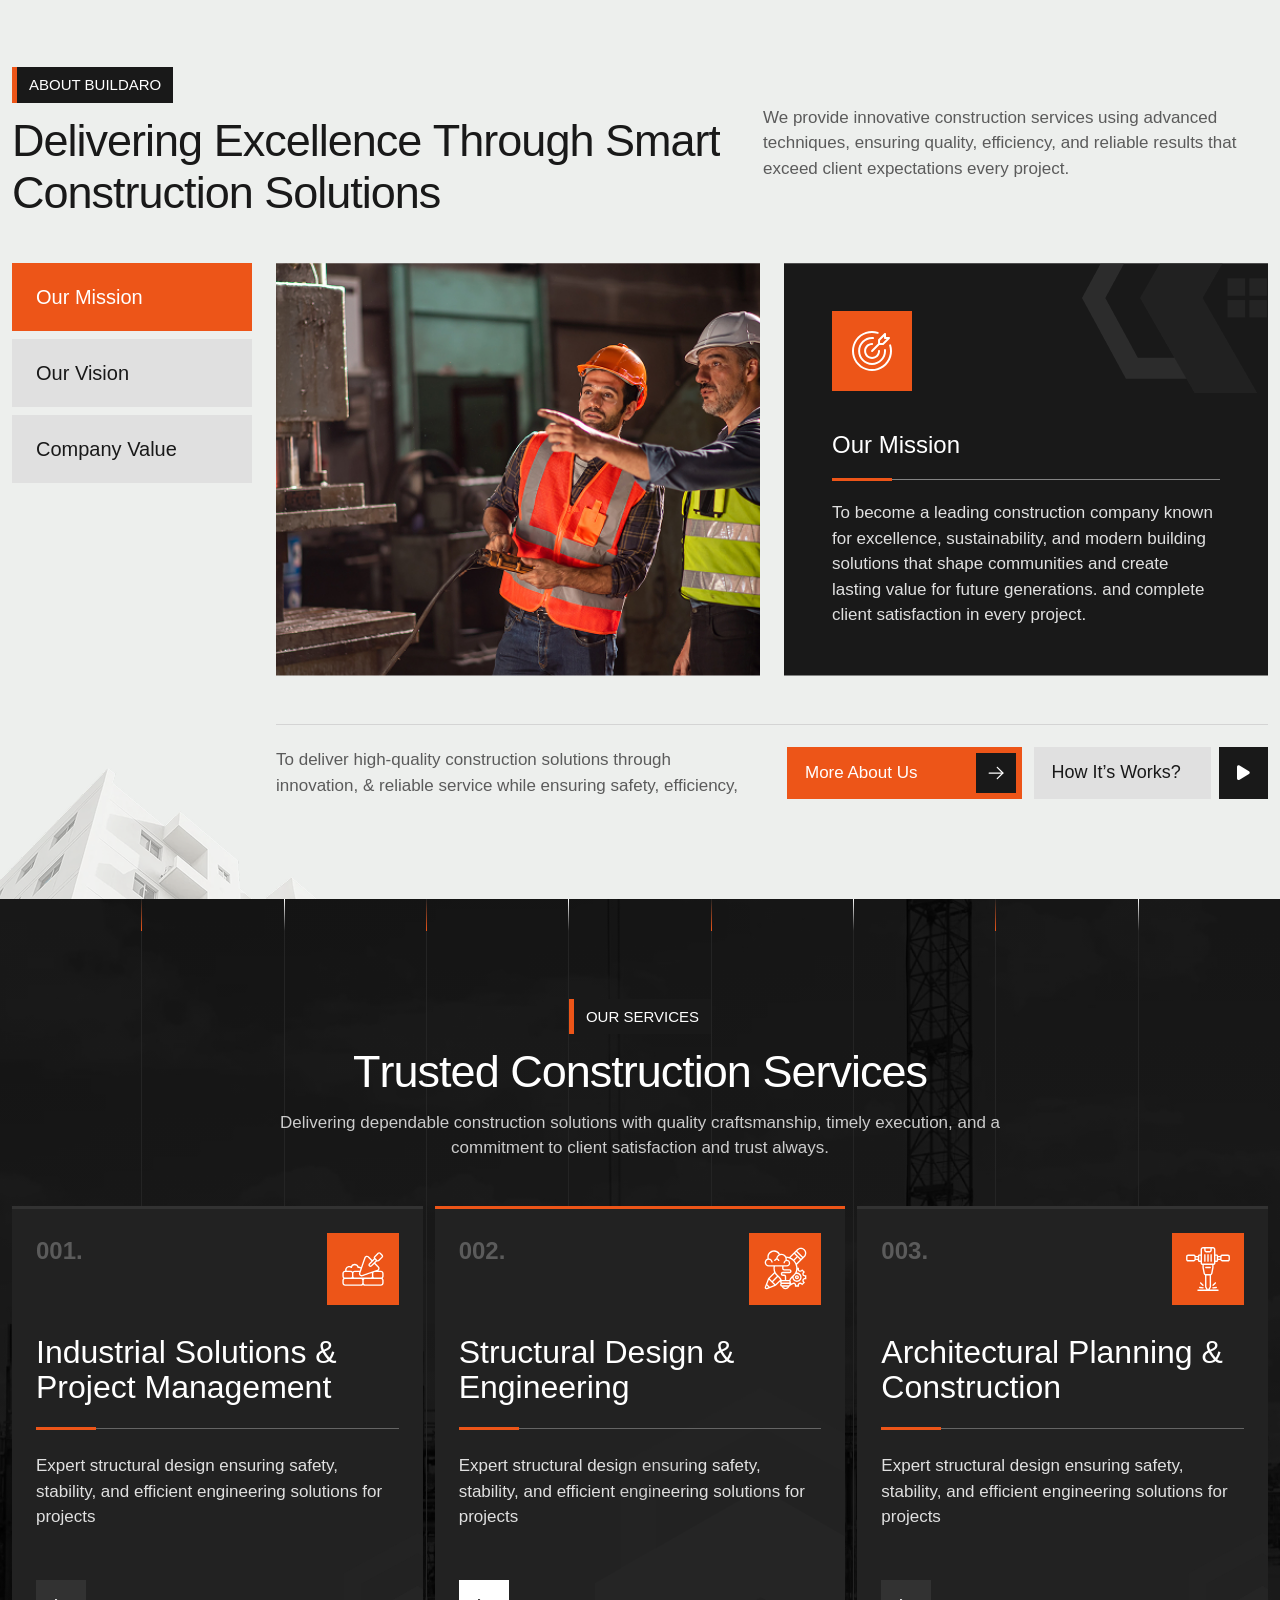
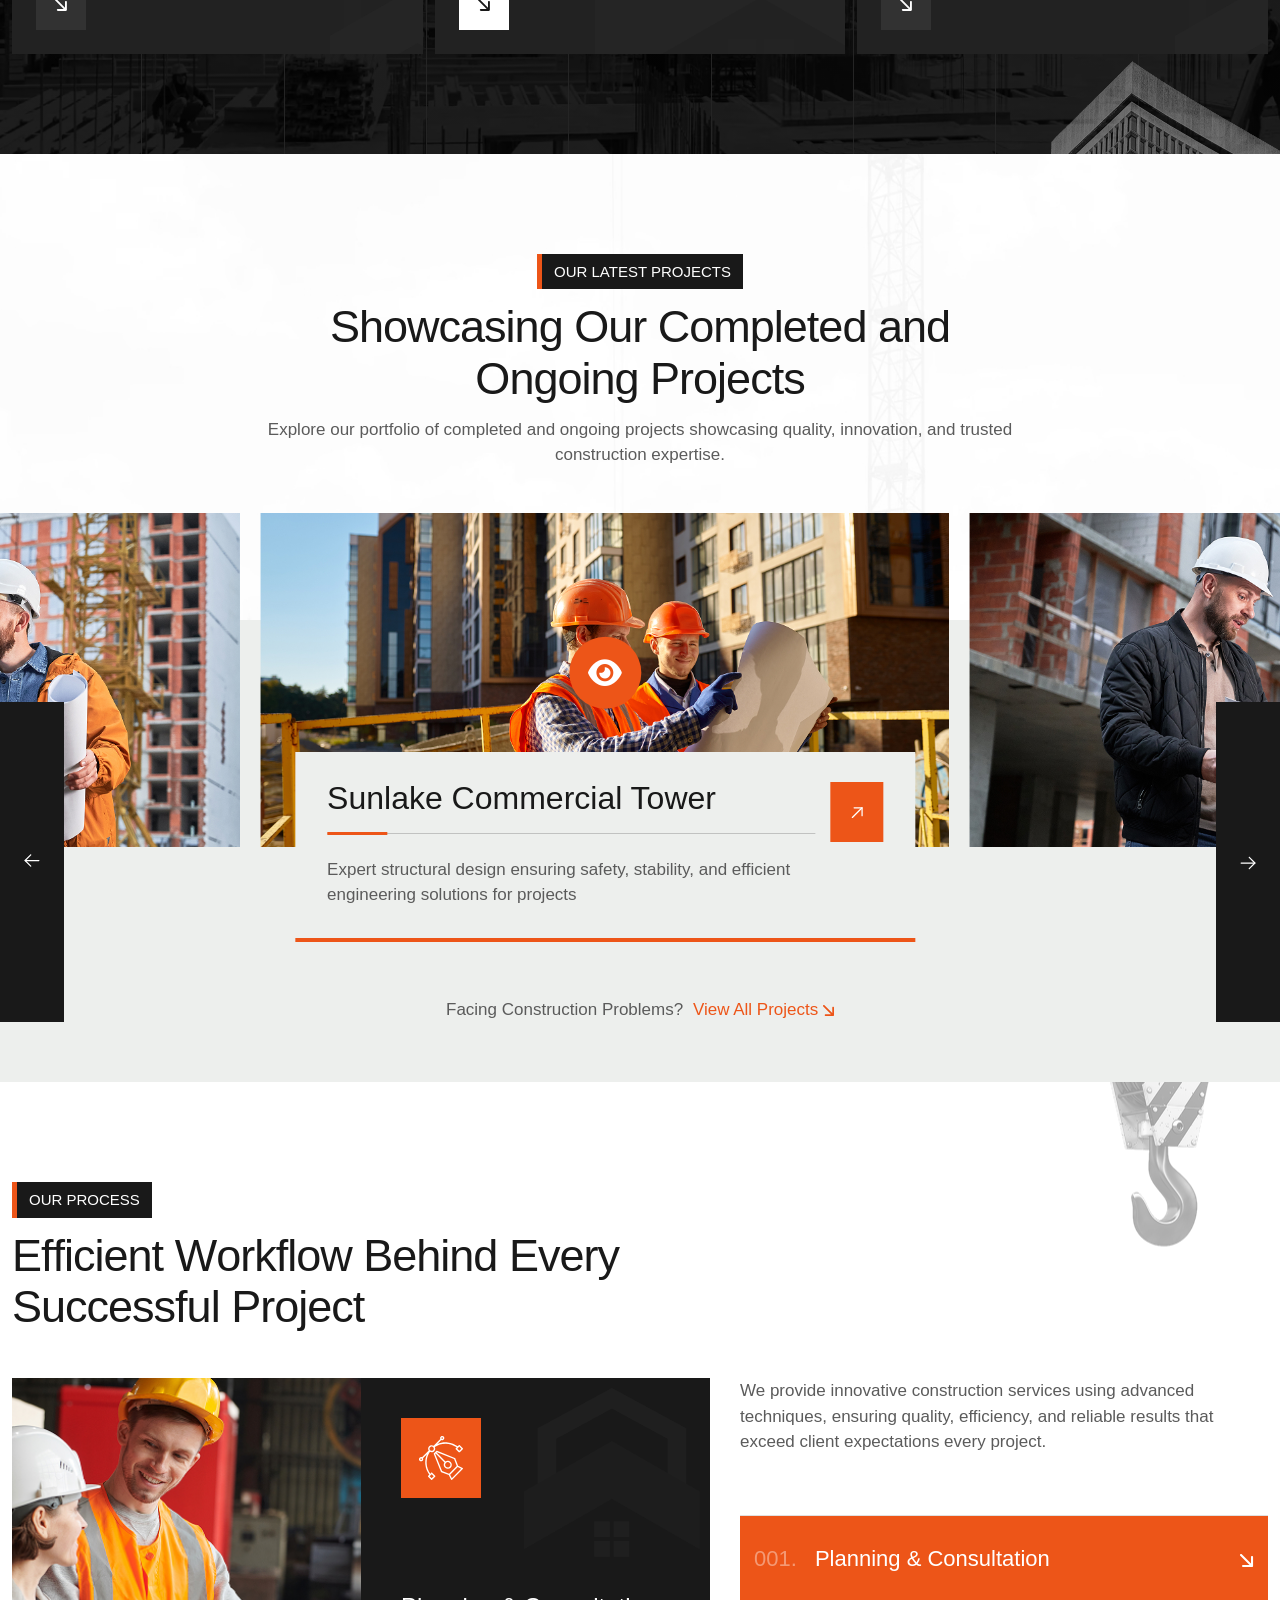
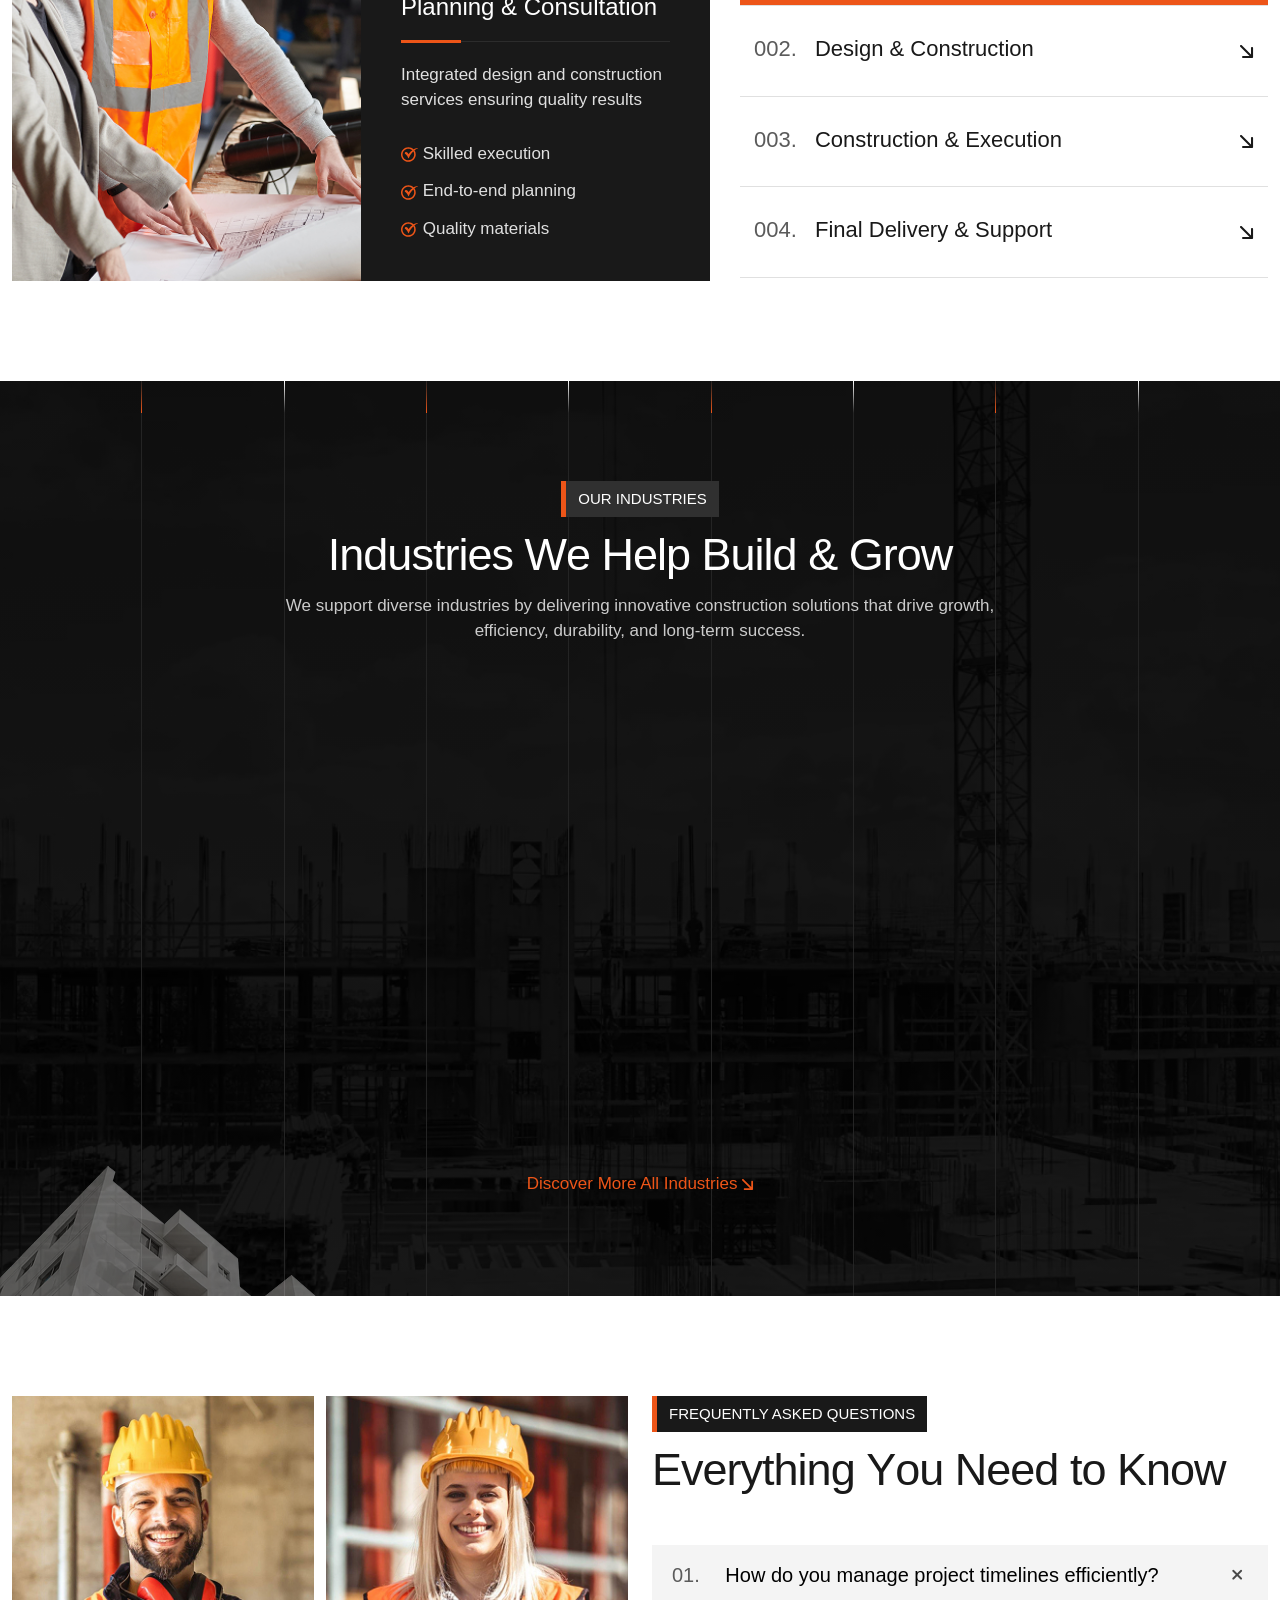
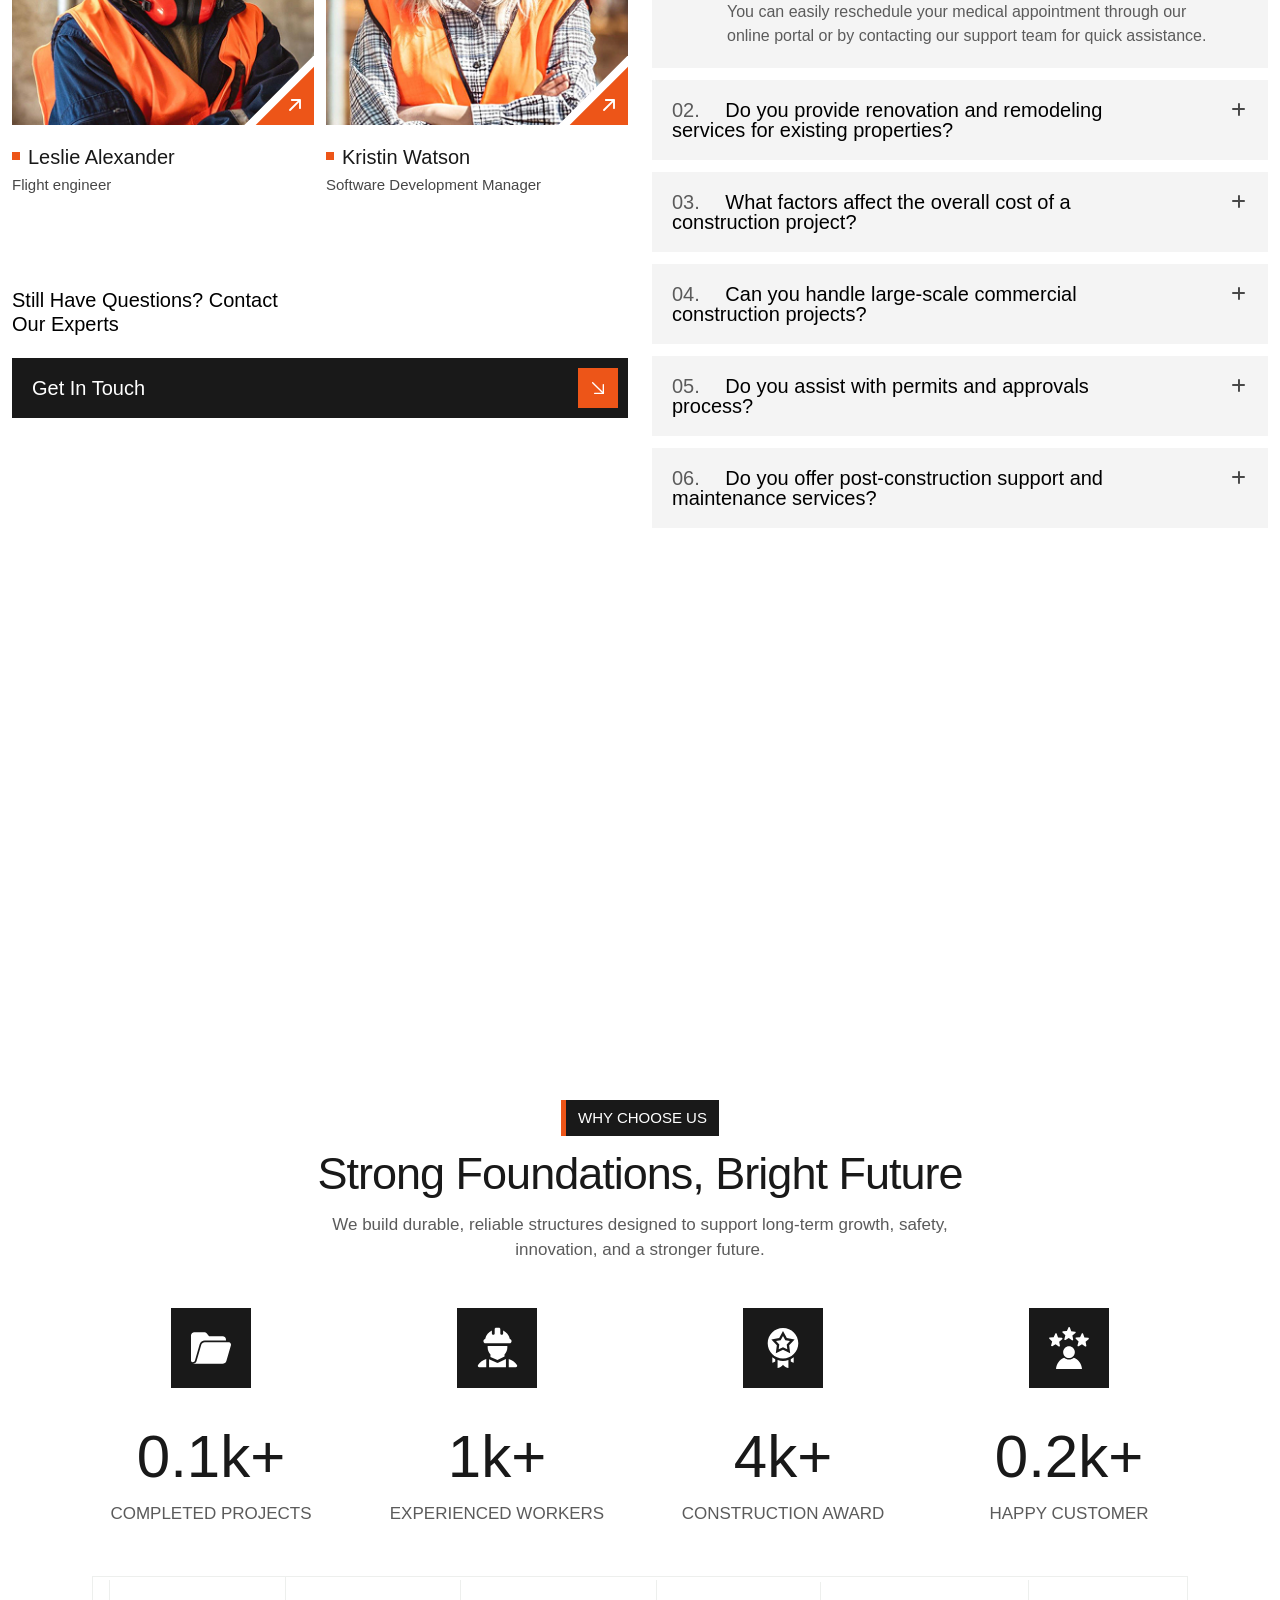
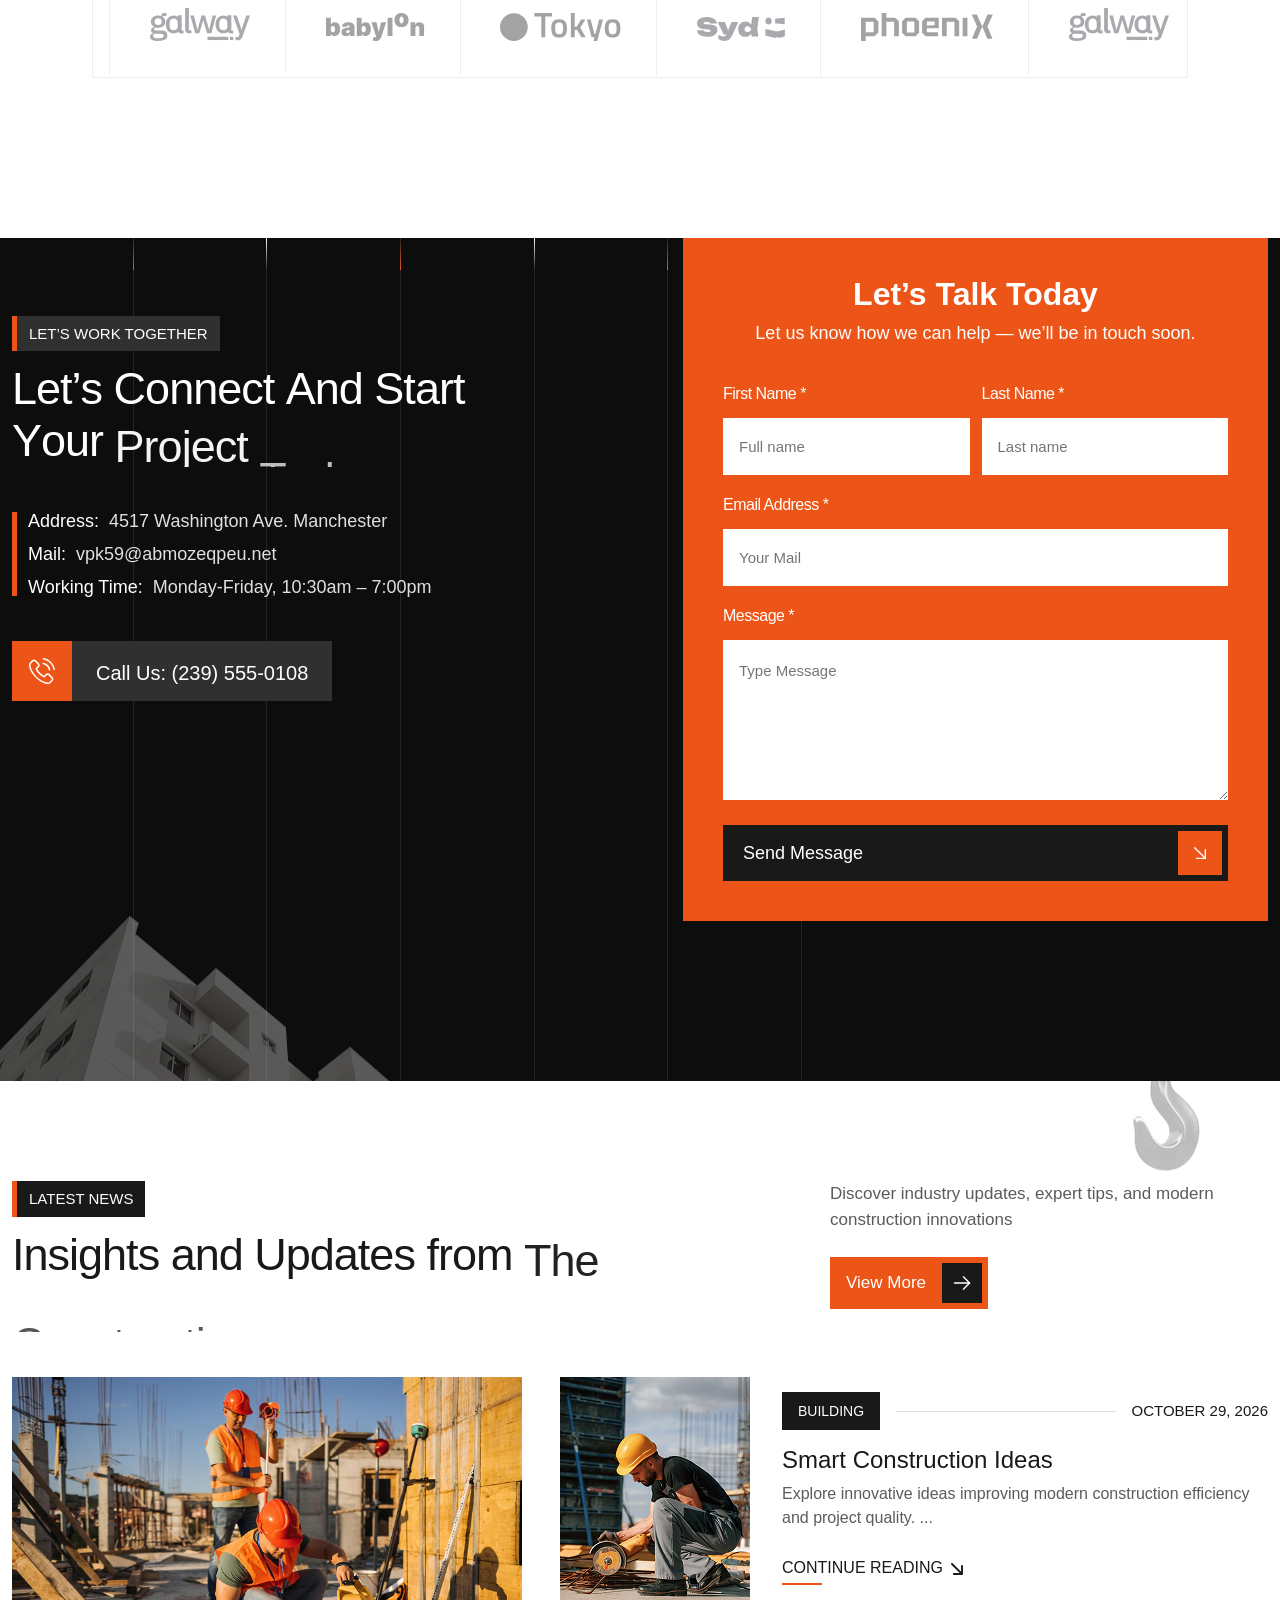
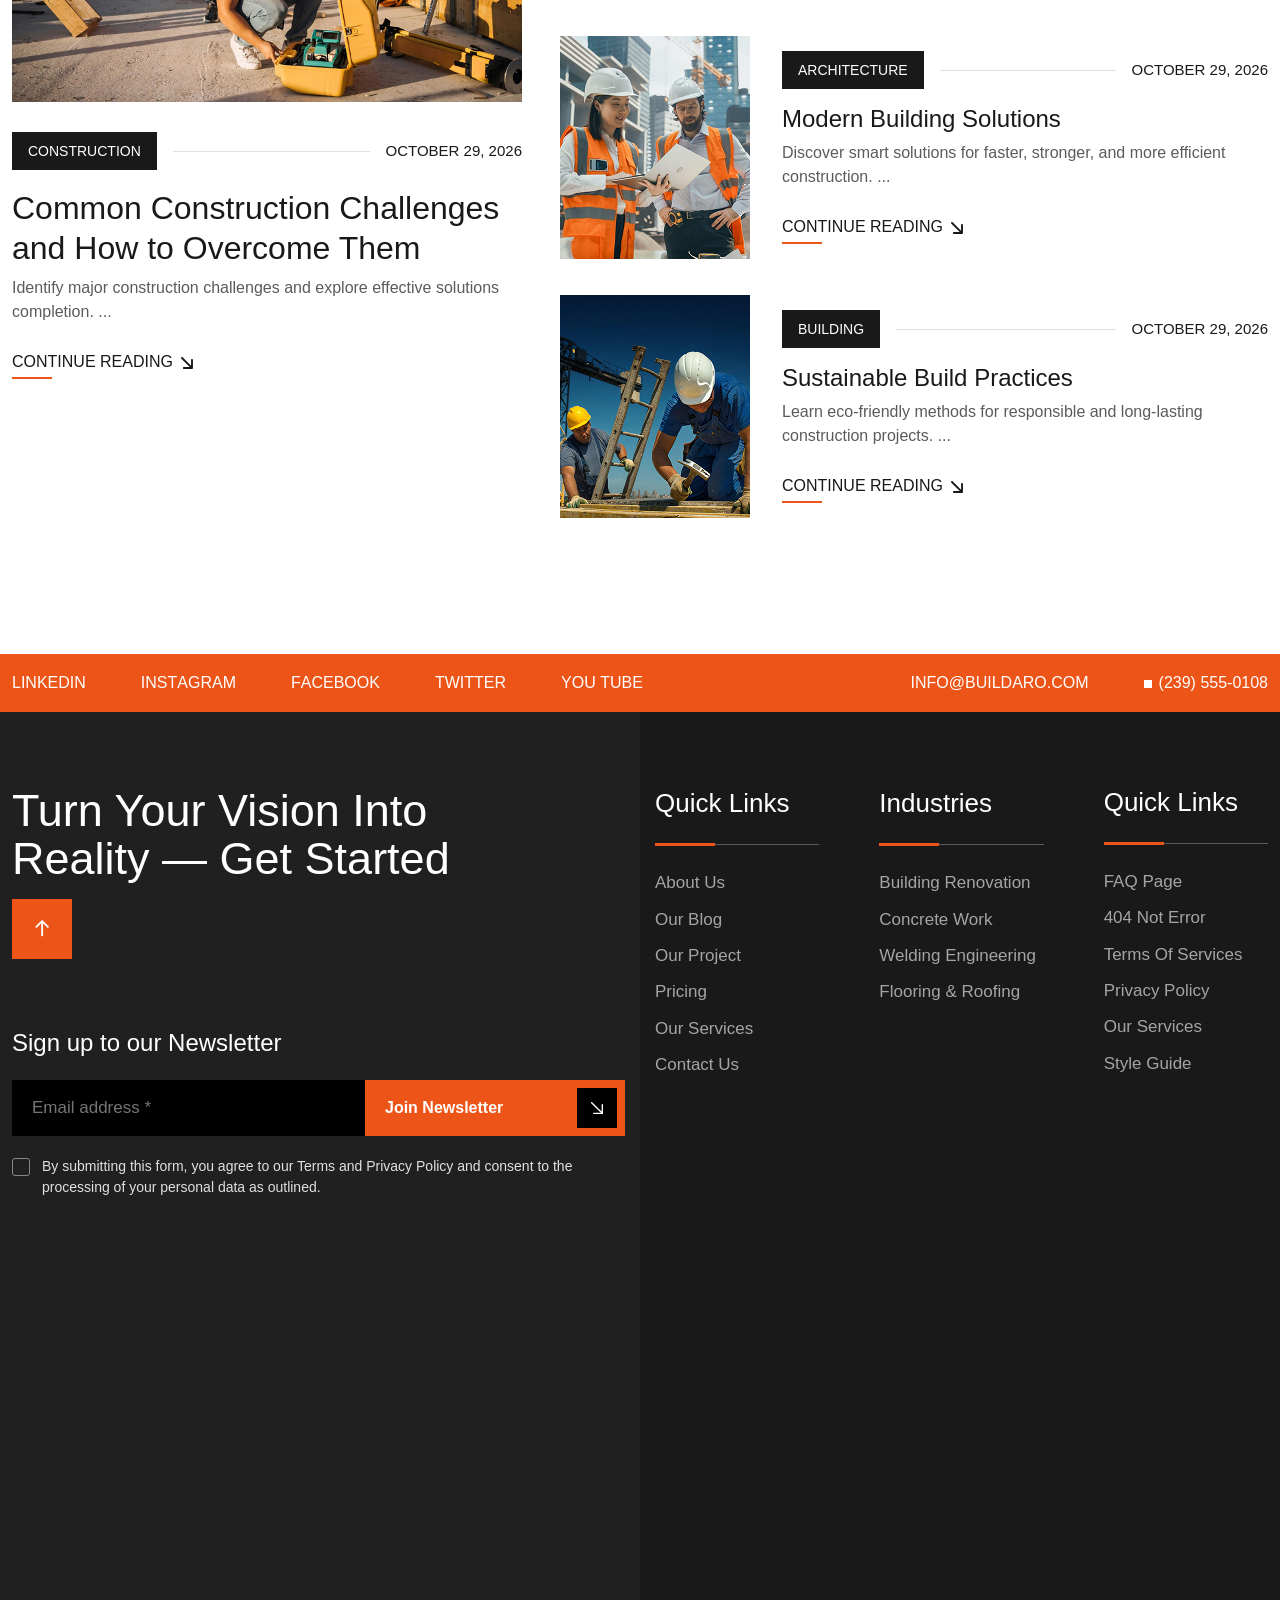
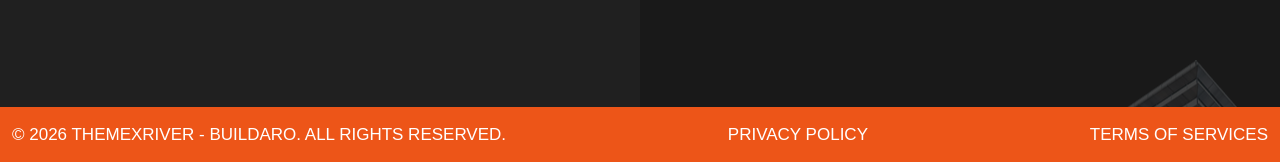
==== commit b9d2e024: "sd ads" ====
--- a/index-2.html
+++ b/index-2.html
@@ -2,7 +2,7 @@
   <html lang="en">
   <head>
   	<meta charset="UTF-8">
-  	<title>Buildaro - Home 1</title>
+  	<title>Buildaro - Home 2</title>
   	<meta name="description" content="Buildaro. - Construction WordPress Theme">
   	<meta name="keywords" content="	architecture, builder, building, company, construction, corporate, engineering, factory, handyman, industry, interior, painter, plumber, renovation, wielding">
   	<meta name="author" content="Themexriver">
@@ -212,7 +212,7 @@
     							</div>
     							<div class="item-text headline pera-content">
     								<span class="hr2-slug2 text-uppercase">Affordable, Efficient, </span>
-    								<h1 class="hero2_title bd-split-1">Smart Building Starts With Expertise</h1>
+    								<h1 class="hero2_title bd-split-1">Where Expertise Shapes Better Design</h1>
     								<p>Smart building begins with expert planning, skilled teams, innovative solutions, and sustainability.</p>
     								<div class="hero-btn-grp flex-wrap mt-30 d-flex align-items-centers">
     									<div class="bd-btn1">
@@ -253,7 +253,7 @@
     							</div>
     							<div class="item-text headline pera-content">
     								<span class="hr2-slug2 text-uppercase">Affordable, Efficient, </span>
-    								<h1 class="hero2_title bd-split-1">Smart Building Starts With Expertise</h1>
+    								<h1 class="hero2_title bd-split-1">Expertise That Builds Smarter Spaces</h1>
     								<p>Smart building begins with expert planning, skilled teams, innovative solutions, and sustainability.</p>
     								<div class="hero-btn-grp flex-wrap mt-30 d-flex align-items-centers">
     									<div class="bd-btn1">
@@ -285,8 +285,8 @@
     				</div>
     			</div>
     		</div>
-    		<div class="bd-hr2-nav">
-    			<div class="bd-hr2-next">
+    		<div class="bd-hr2-nav" data-nx-group>
+    			<div class="bd-hr2-next ax_item_active active" >
     				
     				<svg width="24" height="24" viewBox="0 0 24 24" fill="none" xmlns="http://www.w3.org/2000/svg">
     					<path fill-rule="evenodd" clip-rule="evenodd" d="M3 12C3 11.5858 3.33579 11.25 3.75 11.25H20.25C20.6642 11.25 21 11.5858 21 12C21 12.4142 20.6642 12.75 20.25 12.75H3.75C3.33579 12.75 3 12.4142 3 12Z" fill="white"/>
@@ -294,7 +294,7 @@
     				</svg>
 
     			</div>
-    			<div class="bd-hr2-prev">
+    			<div class="bd-hr2-prev ax_item_active">
     				<svg width="24" height="24" viewBox="0 0 24 24" fill="none" xmlns="http://www.w3.org/2000/svg">
     					<path fill-rule="evenodd" clip-rule="evenodd" d="M3 12C3 11.5858 3.33579 11.25 3.75 11.25H20.25C20.6642 11.25 21 11.5858 21 12C21 12.4142 20.6642 12.75 20.25 12.75H3.75C3.33579 12.75 3 12.4142 3 12Z" fill="white"/>
     					<path fill-rule="evenodd" clip-rule="evenodd" d="M12.9697 4.71967C13.2625 4.42678 13.7374 4.42678 14.0303 4.71967L20.7803 11.4697C21.0732 11.7625 21.0732 12.2375 20.7803 12.5303L14.0303 19.2803C13.7374 19.5732 13.2625 19.5732 12.9697 19.2803C12.6768 18.9874 12.6768 18.5126 12.9697 18.2197L19.1893 12L12.9697 5.78033C12.6768 5.48743 12.6768 5.01257 12.9697 4.71967Z" fill="white"/>
@@ -460,7 +460,7 @@
     					<div class="tab-pane fade animated fadeInUp" id="home2" role="tabpanel">
     						<div class="bd-ab2-tab-details">
     							<div class="item-img img-cover">
-    								<img src="assets/img/about/at1.jpg" alt="">
+    								<img src="assets/img/about/at2.jpg" alt="">
     							</div>
     							<div class="item-text-icon position-relative">
     								<span class="ab2-shape position-absolute"><img src="assets/img/about/as2.png" alt=""></span>
@@ -477,7 +477,7 @@
     					<div class="tab-pane fade animated fadeInUp" id="home3" role="tabpanel">
     						<div class="bd-ab2-tab-details">
     							<div class="item-img img-cover">
-    								<img src="assets/img/about/at1.jpg" alt="">
+    								<img src="assets/img/about/at3.jpg" alt="">
     							</div>
     							<div class="item-text-icon position-relative">
     								<span class="ab2-shape position-absolute"><img src="assets/img/about/as2.png" alt=""></span>
@@ -550,6 +550,27 @@
     					</div>
     					<div class="item-icon d-flex justify-content-center align-items-center">
     						<i><img src="assets/img/icon/ic22.svg" alt=""></i>
+    					</div>
+    				</div>
+    				<div class="item-text headline pera-content">
+    					<h3><a href="#">Industrial Solutions & <br> 
+    					Project Management</a></h3>
+    					<p>Expert structural design ensuring safety, stability, and efficient engineering solutions for projects</p>
+    					<a class="read_more" href="#">
+    						<svg width="12" height="12" viewBox="0 0 12 12" fill="none" xmlns="http://www.w3.org/2000/svg">
+    							<path d="M11.8758 2.81569V10.9407C11.8758 11.1893 11.7771 11.4278 11.6013 11.6036C11.4254 11.7794 11.187 11.8782 10.9383 11.8782H2.81335C2.5647 11.8782 2.32625 11.7794 2.15043 11.6036C1.97462 11.4278 1.87585 11.1893 1.87585 10.9407C1.87585 10.692 1.97462 10.4536 2.15043 10.2778C2.32625 10.102 2.5647 10.0032 2.81335 10.0032H8.67272L0.275064 1.60319C0.187858 1.51598 0.118682 1.41245 0.0714865 1.29851C0.024291 1.18457 0 1.06245 0 0.939126C0 0.690054 0.0989432 0.451184 0.275064 0.275064C0.451184 0.0989432 0.690055 0 0.939126 0C1.1882 0 1.42707 0.0989432 1.60319 0.275064L10.0008 8.67506V2.81569C10.0008 2.56705 10.0996 2.32859 10.2754 2.15278C10.4512 1.97696 10.6897 1.87819 10.9383 1.87819C11.187 1.87819 11.4254 1.97696 11.6013 2.15278C11.7771 2.32859 11.8758 2.56705 11.8758 2.81569Z" fill="#191919"/>
+    						</svg>
+    					</a>
+    				</div>
+    			</div>
+    			<div class="bd-ser2-item position-relative ax_item_active active wow fadeInUp"  data-wow-delay="300ms" data-wow-duration="1000ms"> 
+    				<span class="bd-s2-shape position-absolute"><img src="assets/img/icon/ic25.png" alt=""></span>
+    				<div class="item-top d-flex justify-content-between">
+    					<div class="item-serial">
+    						002.
+    					</div>
+    					<div class="item-icon d-flex justify-content-center align-items-center">
+    						<i><img src="assets/img/icon/ic23.svg" alt=""></i>
     					</div>
     				</div>
     				<div class="item-text headline pera-content">
@@ -563,27 +584,6 @@
     					</a>
     				</div>
     			</div>
-    			<div class="bd-ser2-item position-relative ax_item_active active wow fadeInUp"  data-wow-delay="300ms" data-wow-duration="1000ms"> 
-    				<span class="bd-s2-shape position-absolute"><img src="assets/img/icon/ic25.png" alt=""></span>
-    				<div class="item-top d-flex justify-content-between">
-    					<div class="item-serial">
-    						002.
-    					</div>
-    					<div class="item-icon d-flex justify-content-center align-items-center">
-    						<i><img src="assets/img/icon/ic23.svg" alt=""></i>
-    					</div>
-    				</div>
-    				<div class="item-text headline pera-content">
-    					<h3><a href="#">Structural Design & <br> 
-    					Engineering</a></h3>
-    					<p>Expert structural design ensuring safety, stability, and efficient engineering solutions for projects</p>
-    					<a class="read_more" href="#">
-    						<svg width="12" height="12" viewBox="0 0 12 12" fill="none" xmlns="http://www.w3.org/2000/svg">
-    							<path d="M11.8758 2.81569V10.9407C11.8758 11.1893 11.7771 11.4278 11.6013 11.6036C11.4254 11.7794 11.187 11.8782 10.9383 11.8782H2.81335C2.5647 11.8782 2.32625 11.7794 2.15043 11.6036C1.97462 11.4278 1.87585 11.1893 1.87585 10.9407C1.87585 10.692 1.97462 10.4536 2.15043 10.2778C2.32625 10.102 2.5647 10.0032 2.81335 10.0032H8.67272L0.275064 1.60319C0.187858 1.51598 0.118682 1.41245 0.0714865 1.29851C0.024291 1.18457 0 1.06245 0 0.939126C0 0.690054 0.0989432 0.451184 0.275064 0.275064C0.451184 0.0989432 0.690055 0 0.939126 0C1.1882 0 1.42707 0.0989432 1.60319 0.275064L10.0008 8.67506V2.81569C10.0008 2.56705 10.0996 2.32859 10.2754 2.15278C10.4512 1.97696 10.6897 1.87819 10.9383 1.87819C11.187 1.87819 11.4254 1.97696 11.6013 2.15278C11.7771 2.32859 11.8758 2.56705 11.8758 2.81569Z" fill="#191919"/>
-    						</svg>
-    					</a>
-    				</div>
-    			</div>
     			<div class="bd-ser2-item position-relative ax_item_active wow fadeInUp"  data-wow-delay="400ms" data-wow-duration="1000ms"> 
     				<span class="bd-s2-shape position-absolute"><img src="assets/img/icon/ic25.png" alt=""></span>
     				<div class="item-top d-flex justify-content-between">
@@ -595,8 +595,8 @@
     					</div>
     				</div>
     				<div class="item-text headline pera-content">
-    					<h3><a href="#">Structural Design & <br> 
-    					Engineering</a></h3>
+    					<h3><a href="#">Architectural Planning & <br> 
+    					Construction</a></h3>
     					<p>Expert structural design ensuring safety, stability, and efficient engineering solutions for projects</p>
     					<a class="read_more" href="#">
     						<svg width="12" height="12" viewBox="0 0 12 12" fill="none" xmlns="http://www.w3.org/2000/svg">
@@ -726,7 +726,7 @@
     			</div>
     		</div>
     		<div class="bd-pro2-btm mt-55 text-center pera-content">
-    			<p>Facing Construction Problems? <a href="#">View All Projects <i><img src="assets/img/icon/ic26.svg" alt=""></i></a></p>
+    			<p>Facing Construction Problems? <a href="#"><span>View All Projects</span> <i><img src="assets/img/icon/ic26.svg" alt=""></i></a></p>
     		</div>
     		<div class="bd-pro2-nav">
     			<div class="bd-pro2-left">
@@ -783,7 +783,7 @@
     					<div class="tab-pane animated fadeInUp" id="home5" role="tabpanel">
     						<div class="bd-process2-img-text">
     							<div class="item-img img-cover">
-    								<img src="assets/img/about/workp1.jpg" alt="">
+    								<img src="assets/img/about/workp3.jpg" alt="">
     							</div>
     							<div class="item-text position-relative">
     								<span class="item-shape position-absolute"><img src="assets/img/icon/ic28.png" alt=""></span>
@@ -805,7 +805,7 @@
     					<div class="tab-pane animated fadeInUp" id="home6" role="tabpanel">
     						<div class="bd-process2-img-text">
     							<div class="item-img img-cover">
-    								<img src="assets/img/about/workp1.jpg" alt="">
+    								<img src="assets/img/about/workp4.jpg" alt="">
     							</div>
     							<div class="item-text position-relative">
     								<span class="item-shape position-absolute"><img src="assets/img/icon/ic28.png" alt=""></span>
@@ -827,7 +827,7 @@
     					<div class="tab-pane animated fadeInUp" id="home7" role="tabpanel">
     						<div class="bd-process2-img-text">
     							<div class="item-img img-cover">
-    								<img src="assets/img/about/workp1.jpg" alt="">
+    								<img src="assets/img/about/workp5.jpg" alt="">
     							</div>
     							<div class="item-text position-relative">
     								<span class="item-shape position-absolute"><img src="assets/img/icon/ic28.png" alt=""></span>
@@ -908,7 +908,9 @@
     									</div>
     									<div class="item-icon">
     										<i>
-    											<img src="assets/img/icon/ic29.svg" alt="">
+    											<svg width="14" height="14" viewBox="0 0 14 14" fill="none" xmlns="http://www.w3.org/2000/svg">
+    												<path d="M13.0634 3.09726V12.0348C13.0634 12.3083 12.9548 12.5706 12.7614 12.764C12.568 12.9574 12.3057 13.066 12.0322 13.066H3.09468C2.82118 13.066 2.55887 12.9574 2.36548 12.764C2.17208 12.5706 2.06343 12.3083 2.06343 12.0348C2.06343 11.7613 2.17208 11.499 2.36548 11.3056C2.55887 11.1122 2.82118 11.0035 3.09468 11.0035H9.53999L0.30257 1.76351C0.206643 1.66758 0.13055 1.5537 0.0786352 1.42837C0.0267201 1.30303 0 1.1687 0 1.03304C0 0.75906 0.108838 0.496302 0.30257 0.30257C0.496302 0.108838 0.75906 0 1.03304 0C1.30702 0 1.56978 0.108838 1.76351 0.30257L11.0009 9.54257V3.09726C11.0009 2.82375 11.1096 2.56145 11.303 2.36805C11.4964 2.17466 11.7587 2.06601 12.0322 2.06601C12.3057 2.06601 12.568 2.17466 12.7614 2.36805C12.9548 2.56145 13.0634 2.82375 13.0634 3.09726Z" fill="#191919"/>
+    											</svg>
     										</i>
     									</div>
     								</div>
@@ -942,7 +944,7 @@
     	</div>
     	<div class="container">
     		<div class="bd-sec-title text-center headline pera-content">
-    			<div class="subtitle text-uppercase">
+    			<div class="subtitle ver_2 text-uppercase">
     				Our industries
     			</div>
     			<h2 class="sec_title bd-sec-tt-anim ed-has-anim">
@@ -1406,7 +1408,7 @@
     			<div class="bd-contact2-text-form position-relative over-hidden d-flex">
     				<div class="bd-contact2-text">
     					<div class="bd-sec-title  headline pera-content">
-    						<div class="subtitle text-uppercase">
+    						<div class="subtitle ver_2 text-uppercase">
     							let’s work together
     						</div>
     						<h2 class="sec_title bd-sec-tt-anim ed-has-anim">
@@ -1598,7 +1600,7 @@
 
 <!-- Start of Footer section
     ============================================= -->
-    <footer id="bd-ftr2" class="bd-ftr2-sec over-hidden">
+    <footer id="bd-ftr2" class="bd-ftr2-sec position-relative over-hidden">
     	<div class="bd-ftr2-social-wrap">
     		<div class="container">
     			<div class="bd-ftr2-social-area d-flex justify-content-between align-items-center">
@@ -1695,7 +1697,11 @@
     				</div>
     			</div>
     		</div>
-    	</footer>
+    		<div class="bd-ftr2-shape bottom_view2 position-absolute">
+    			<img src="assets/img/about/ftr2.png" alt="">
+    		</div>
+    	</div>
+    </footer>
 <!-- End of Footer section
     ============================================= -->    
 
--- a/assets/css/style.css
+++ b/assets/css/style.css
@@ -776,6 +776,93 @@
   .bd-header-section:is(.header_style_two) .bd-header-content .header-cta .ofcanvas-btn {
     width: 40px;
   }
+}
+.bd-header-section:is(.header_style_three) .bd-header-content {
+  border: 1px solid #717577;
+}
+@media only screen and (min-width: 992px) and (max-width: 1199px), only screen and (min-width: 768px) and (max-width: 991px), only screen and (min-width: 576px) and (max-width: 767px), only screen and (min-width: 481px) and (max-width: 575px), (max-width: 480px) {
+  .bd-header-section:is(.header_style_three) .bd-header-content {
+    padding-right: 20px;
+  }
+}
+.bd-header-section:is(.header_style_three) .bd-header-content .logo-cta-wrap {
+  gap: 72px;
+}
+@media only screen and (min-width: 1200px) and (max-width: 1399px), only screen and (min-width: 992px) and (max-width: 1199px), only screen and (min-width: 768px) and (max-width: 991px), only screen and (min-width: 576px) and (max-width: 767px), only screen and (min-width: 481px) and (max-width: 575px), (max-width: 480px) {
+  .bd-header-section:is(.header_style_three) .bd-header-content .logo-cta-wrap {
+    gap: 20px;
+  }
+}
+.bd-header-section:is(.header_style_three) .bd-header-content .logo-cta-wrap .brand-logo {
+  width: 243px;
+  height: 78px;
+  padding: 15px;
+  background-color: #fff;
+}
+.bd-header-section:is(.header_style_three) .bd-header-content .logo-cta-wrap .top-cta-wrap {
+  gap: 40px;
+}
+@media only screen and (min-width: 1200px) and (max-width: 1399px), only screen and (min-width: 992px) and (max-width: 1199px) {
+  .bd-header-section:is(.header_style_three) .bd-header-content .logo-cta-wrap .top-cta-wrap {
+    gap: 20px;
+  }
+}
+@media only screen and (min-width: 768px) and (max-width: 991px), only screen and (min-width: 576px) and (max-width: 767px), only screen and (min-width: 481px) and (max-width: 575px), (max-width: 480px) {
+  .bd-header-section:is(.header_style_three) .bd-header-content .logo-cta-wrap .top-cta-wrap {
+    display: none !important;
+  }
+}
+.bd-header-section:is(.header_style_three) .bd-header-content .logo-cta-wrap .top-cta-wrap .cta-item {
+  gap: 12px;
+}
+.bd-header-section:is(.header_style_three) .bd-header-content .logo-cta-wrap .top-cta-wrap .cta-item .item-icon {
+  width: 38px;
+  height: 38px;
+  background: rgba(255, 255, 255, 0.1490196078);
+  -webkit-transition: all 500ms ease-in-out;
+  transition: all 500ms ease-in-out;
+}
+.bd-header-section:is(.header_style_three) .bd-header-content .logo-cta-wrap .top-cta-wrap .cta-item .item-text a {
+  color: #fff;
+  font-size: 16px;
+  font-family: var(--bd-heading);
+}
+.bd-header-section:is(.header_style_three) .bd-header-content .logo-cta-wrap .top-cta-wrap .cta-item:hover .item-icon {
+  background-color: var(--bd-prime-c);
+}
+.bd-header-section:is(.header_style_three) .bd-header-content .hd-social {
+  gap: 8px;
+  height: 78px;
+  padding: 0px 78px;
+  border-left: 1px solid #717577;
+}
+@media only screen and (min-width: 1200px) and (max-width: 1399px) {
+  .bd-header-section:is(.header_style_three) .bd-header-content .hd-social {
+    padding: 0px 30px;
+  }
+}
+@media only screen and (min-width: 992px) and (max-width: 1199px), only screen and (min-width: 768px) and (max-width: 991px), only screen and (min-width: 576px) and (max-width: 767px), only screen and (min-width: 481px) and (max-width: 575px), (max-width: 480px) {
+  .bd-header-section:is(.header_style_three) .bd-header-content .hd-social {
+    display: none !important;
+  }
+}
+.bd-header-section:is(.header_style_three) .bd-header-content .hd-social a {
+  color: #fff;
+  width: 38px;
+  height: 38px;
+  display: -webkit-box;
+  display: -ms-flexbox;
+  display: flex;
+  -webkit-box-align: center;
+      -ms-flex-align: center;
+          align-items: center;
+  background: rgba(255, 255, 255, 0.1490196078);
+  -webkit-box-pack: center;
+      -ms-flex-pack: center;
+          justify-content: center;
+}
+.bd-header-section:is(.header_style_three) .bd-header-content .hd-social a:hover {
+  background-color: var(--bd-prime-c);
 }
 
 /*global area*/
@@ -1154,6 +1241,9 @@
   font-family: var(--bd-heading);
   background-color: var(--bd-title-color);
 }
+.bd-sec-title .subtitle:is(.ver_2) {
+  background-color: #303030;
+}
 .bd-sec-title .subtitle:before {
   top: 0;
   left: 0;
@@ -5046,13 +5136,16 @@
       -ms-flex-pack: center;
           justify-content: center;
   background-color: #5B5B5B;
+  -webkit-transition: all 500ms ease-in-out;
+  transition: all 500ms ease-in-out;
 }
 .bd-hr2-nav .bd-hr2-next svg,
 .bd-hr2-nav .bd-hr2-prev svg {
   z-index: 2;
   position: relative;
 }
-.bd-hr2-nav .bd-hr2-prev {
+.bd-hr2-nav .bd-hr2-next:is(.active),
+.bd-hr2-nav .bd-hr2-prev:is(.active) {
   background-color: var(--bd-prime-c);
 }
 .bd-hr2-nav .bd-hr2-prev svg {
@@ -6141,8 +6234,27 @@
   margin-left: 5px;
   color: var(--bd-prime-c);
 }
+.bd-pro2-btm p a span {
+  position: relative;
+}
+.bd-pro2-btm p a span:before {
+  left: 0;
+  right: 0;
+  bottom: 0;
+  height: 1px;
+  content: "";
+  width: 0%;
+  margin: 0 auto;
+  position: absolute;
+  -webkit-transition: all 500ms ease-in-out;
+  transition: all 500ms ease-in-out;
+  background-color: var(--bd-prime-c);
+}
 .bd-pro2-btm p a:hover {
   letter-spacing: 1px;
+}
+.bd-pro2-btm p a:hover span:before {
+  width: 100%;
 }
 
 /*---------------------------------------------------- */
@@ -6962,7 +7074,7 @@
 .bd-contact2-sec .bd-cont2-img:before {
   top: 0;
   left: 0;
-  width: 100px;
+  width: 98px;
   content: "";
   height: 82px;
   position: absolute;
@@ -7429,6 +7541,722 @@
 }
 
 /*---------------------------------------------------- */
+/******* HOME PAGE 3 *******/
+/*Hero area*/
+/*----------------------------------------------------*/
+.bd-hero3-sec:before {
+  top: 80px;
+  z-index: 2;
+  width: 1px;
+  right: 78px;
+  content: "";
+  height: 100%;
+  position: absolute;
+  background-color: #717577;
+}
+@media only screen and (min-width: 1200px) and (max-width: 1399px), only screen and (min-width: 992px) and (max-width: 1199px), only screen and (min-width: 768px) and (max-width: 991px), only screen and (min-width: 576px) and (max-width: 767px), only screen and (min-width: 481px) and (max-width: 575px), (max-width: 480px) {
+  .bd-hero3-sec:before {
+    display: none;
+  }
+}
+
+.bd-hero3-item {
+  z-index: 1;
+  padding-top: 215px;
+  padding-bottom: 72px;
+}
+.bd-hero3-item .item-img {
+  top: 0;
+  left: 0;
+  z-index: -1;
+  position: absolute;
+}
+.bd-hero3-item .item-img:before {
+  top: 0;
+  left: 0;
+  width: 100%;
+  content: "";
+  height: 100%;
+  position: absolute;
+  background-color: rgba(0, 0, 0, 0.6784313725);
+}
+.bd-hero3-item .hero3-text-area {
+  margin: 0 auto;
+  max-width: 1280px;
+  padding-right: 20px;
+}
+@media only screen and (min-width: 1400px) and (max-width: 1599px), only screen and (min-width: 1200px) and (max-width: 1399px), only screen and (min-width: 992px) and (max-width: 1199px), only screen and (min-width: 768px) and (max-width: 991px), only screen and (min-width: 576px) and (max-width: 767px), only screen and (min-width: 481px) and (max-width: 575px) {
+  .bd-hero3-item .hero3-text-area {
+    padding-left: 20px;
+    padding-right: 60px;
+  }
+}
+@media (max-width: 480px) {
+  .bd-hero3-item .hero3-text-area {
+    padding-left: 20px;
+    padding-right: 20px;
+  }
+}
+.bd-hero3-item .hero3-text-area .hero3-text {
+  max-width: 710px;
+}
+.bd-hero3-item .hero3-text-area .hero3-text .hr3-slug {
+  color: #fff;
+  font-size: 18px;
+  padding-left: 8px;
+  font-family: var(--bd-heading);
+}
+@media (max-width: 480px) {
+  .bd-hero3-item .hero3-text-area .hero3-text .hr3-slug {
+    padding-left: 0;
+  }
+}
+.bd-hero3-item .hero3-text-area .hero3-text .hr3-slug span {
+  padding: 10px;
+}
+@media (max-width: 480px) {
+  .bd-hero3-item .hero3-text-area .hero3-text .hr3-slug span {
+    padding: 0;
+  }
+}
+.bd-hero3-item .hero3-text-area .hero3-text .hr3-slug i {
+  width: 25px;
+  height: 25px;
+  position: relative;
+}
+@media (max-width: 480px) {
+  .bd-hero3-item .hero3-text-area .hero3-text .hr3-slug i {
+    display: none;
+  }
+}
+.bd-hero3-item .hero3-text-area .hero3-text .hr3-slug i:before {
+  left: 0;
+  top: -8px;
+  height: 1px;
+  content: "";
+  width: 25px;
+  position: absolute;
+  background-color: var(--bd-prime-c);
+}
+.bd-hero3-item .hero3-text-area .hero3-text .hr3-slug i:after {
+  left: 0;
+  top: -8px;
+  width: 1px;
+  content: "";
+  height: 25px;
+  position: absolute;
+  background-color: var(--bd-prime-c);
+}
+.bd-hero3-item .hero3-text-area .hero3-text .hr3-slug .shape_2 {
+  display: inline-block;
+  -webkit-transform: rotate(180deg) translateX(28px);
+          transform: rotate(180deg) translateX(28px);
+}
+@media (max-width: 480px) {
+  .bd-hero3-item .hero3-text-area .hero3-text .hr3-slug .shape_2 {
+    display: none;
+  }
+}
+.bd-hero3-item .hero3-text-area .hero3-text .hr3_title {
+  color: #fff;
+  line-height: 1;
+  font-size: 110px;
+  font-weight: 600;
+  padding: 20px 0px 10px;
+}
+@media only screen and (min-width: 576px) and (max-width: 767px) {
+  .bd-hero3-item .hero3-text-area .hero3-text .hr3_title {
+    font-size: 80px;
+  }
+}
+@media only screen and (min-width: 481px) and (max-width: 575px) {
+  .bd-hero3-item .hero3-text-area .hero3-text .hr3_title {
+    font-size: 60px;
+  }
+}
+@media (max-width: 480px) {
+  .bd-hero3-item .hero3-text-area .hero3-text .hr3_title {
+    font-size: 40px;
+  }
+}
+.bd-hero3-item .hero3-text-area .hero3-text p {
+  color: #fff;
+  font-size: 20px;
+  max-width: 600px;
+  padding-bottom: 35px;
+}
+.bd-hero3-item .hero3-text-area .hero3-text .hero-btn-grp {
+  gap: 12px;
+}
+.bd-hero3-item .hero3-text-area .hero3-text .hero-btn-grp .bd-btn1 a {
+  font-family: var(--bd-heading);
+}
+.bd-hero3-item .hero3-text-area .hero3-text .hero-btn-grp .bd-btn1:nth-child(2) a {
+  color: #fff;
+  background-color: #000000;
+}
+.bd-hero3-item .hero3-text-area .hero3-text .hero-btn-grp .bd-btn1:nth-child(2) a:before {
+  background-color: var(--bd-prime-c);
+}
+.bd-hero3-item .hero3-text-area .hero3-text .hero-btn-grp .bd-btn1:nth-child(2) a i {
+  background-color: var(--bd-prime-c);
+}
+.bd-hero3-item .hero3-text-area .hero3-text .hero-btn-grp .bd-btn1:nth-child(2) a:hover {
+  color: #fff;
+}
+.bd-hero3-item .bd-hero3-card {
+  width: 360px;
+  height: 188px;
+  padding: 24px;
+  display: -webkit-box;
+  display: -ms-flexbox;
+  display: flex;
+  -webkit-box-orient: vertical;
+  -webkit-box-direction: normal;
+      -ms-flex-direction: column;
+          flex-direction: column;
+  background-color: #CFCFCF;
+  -webkit-box-pack: justify;
+      -ms-flex-pack: justify;
+          justify-content: space-between;
+}
+.bd-hero3-item .bd-hero3-card .item-top {
+  gap: 12px;
+}
+.bd-hero3-item .bd-hero3-card .item-top .item-icon {
+  width: 48px;
+  height: 48px;
+  background-color: var(--bd-title-color);
+}
+.bd-hero3-item .bd-hero3-card .item-top .item-text span {
+  font-size: 16px;
+  color: var(--bd-title-color);
+  font-family: var(--bd-heading);
+}
+.bd-hero3-item .bd-hero3-card .item-top .item-text ul li {
+  color: var(--bd-prime-c);
+}
+.bd-hero3-item .bd-hero3-card .item-bottom .btm_1 span {
+  font-size: 16px;
+  position: relative;
+  color: var(--bd-title-color);
+  font-family: var(--bd-heading);
+}
+.bd-hero3-item .bd-hero3-card .item-bottom .btm_1 span:before {
+  left: 0;
+  right: 0;
+  bottom: 0;
+  width: 100%;
+  height: 1.5px;
+  content: "";
+  margin: 0 auto;
+  position: absolute;
+  background-color: var(--bd-title-color);
+}
+.bd-hero3-item .bd-hero3-card .item-bottom .btm_2 {
+  width: 32px;
+  height: 32px;
+  display: -webkit-box;
+  display: -ms-flexbox;
+  display: flex;
+  -webkit-box-align: center;
+      -ms-flex-align: center;
+          align-items: center;
+  -webkit-box-pack: center;
+      -ms-flex-pack: center;
+          justify-content: center;
+  background-color: var(--bd-prime-c);
+}
+.bd-hero3-item .bd-hero3-card .item-bottom .btm_2 img {
+  -webkit-transform: rotate(45deg);
+          transform: rotate(45deg);
+}
+
+.bd-vertical-menu {
+  z-index: 2;
+  top: 218px;
+  right: 110px;
+  position: absolute;
+}
+@media only screen and (min-width: 768px) and (max-width: 991px), only screen and (min-width: 576px) and (max-width: 767px), only screen and (min-width: 481px) and (max-width: 575px), (max-width: 480px) {
+  .bd-vertical-menu {
+    display: none;
+  }
+}
+.bd-vertical-menu .mobile-main-navigation {
+  text-align: right;
+}
+.bd-vertical-menu .mobile-main-navigation li {
+  color: #fff;
+  font-size: 16px;
+  font-weight: 700;
+  position: relative;
+  margin-bottom: 38px;
+  text-transform: uppercase;
+}
+.bd-vertical-menu .mobile-main-navigation li:before {
+  top: 8px;
+  width: 9px;
+  height: 9px;
+  content: "";
+  right: -36px;
+  position: absolute;
+  border-radius: 100%;
+  background-color: #fff;
+  -webkit-transition: all 300ms ease-in-out;
+  transition: all 300ms ease-in-out;
+}
+.bd-vertical-menu .mobile-main-navigation li:hover {
+  color: var(--bd-prime-c);
+}
+.bd-vertical-menu .mobile-main-navigation li:hover:before {
+  background-color: var(--bd-prime-c);
+}
+.bd-vertical-menu .mobile-main-navigation li:is(.dropdown) {
+  padding-right: 20px;
+}
+.bd-vertical-menu .mobile-main-navigation li .dropdown-btn {
+  top: -1px;
+  right: 0;
+  width: 100%;
+  cursor: pointer;
+  position: absolute;
+  -webkit-transition: all 300ms ease-in-out;
+  transition: all 300ms ease-in-out;
+}
+.bd-vertical-menu .mobile-main-navigation li .dropdown-btn .fa-angle-down::before {
+  content: "\f103";
+  font-size: 15px;
+}
+.bd-vertical-menu .mobile-main-navigation li .dropdown-menu {
+  right: -20px;
+  border: none;
+  margin-top: 15px;
+  position: relative;
+  text-align: right;
+  background-color: transparent;
+}
+.bd-vertical-menu .mobile-main-navigation li .dropdown-menu li {
+  display: block;
+  font-size: 14px;
+  margin-bottom: 5px;
+}
+.bd-vertical-menu .mobile-main-navigation li .dropdown-menu li:before {
+  display: none;
+}
+
+/*---------------------------------------------------- */
+/*About area*/
+/*----------------------------------------------------*/
+.bd-ab3-sec .bd-ab3-shape {
+  left: 0;
+  bottom: 0;
+}
+
+.bd-ab3-top {
+  gap: 30px;
+}
+@media only screen and (min-width: 768px) and (max-width: 991px), only screen and (min-width: 576px) and (max-width: 767px), only screen and (min-width: 481px) and (max-width: 575px), (max-width: 480px) {
+  .bd-ab3-top {
+    -ms-flex-wrap: wrap;
+        flex-wrap: wrap;
+  }
+}
+.bd-ab3-top .bd-sec-title {
+  width: 100%;
+  max-width: 580px;
+}
+@media only screen and (min-width: 768px) and (max-width: 991px), only screen and (min-width: 576px) and (max-width: 767px), only screen and (min-width: 481px) and (max-width: 575px), (max-width: 480px) {
+  .bd-ab3-top .bd-sec-title {
+    max-width: 100%;
+  }
+}
+.bd-ab3-top .item-desc {
+  width: 100%;
+  max-width: 485px;
+}
+@media only screen and (min-width: 768px) and (max-width: 991px), only screen and (min-width: 576px) and (max-width: 767px), only screen and (min-width: 481px) and (max-width: 575px), (max-width: 480px) {
+  .bd-ab3-top .item-desc {
+    max-width: 100%;
+  }
+}
+.bd-ab3-top .item-desc p {
+  padding-bottom: 32px;
+}
+
+.bd-ab3-content {
+  gap: 20px;
+}
+.bd-ab3-content .bd-ab1-top1 {
+  gap: 14px;
+  max-width: 315px;
+}
+@media only screen and (min-width: 1400px) and (max-width: 1599px), only screen and (min-width: 1200px) and (max-width: 1399px), only screen and (min-width: 992px) and (max-width: 1199px), only screen and (min-width: 768px) and (max-width: 991px), only screen and (min-width: 576px) and (max-width: 767px), only screen and (min-width: 481px) and (max-width: 575px), (max-width: 480px) {
+  .bd-ab3-content {
+    -ms-flex-wrap: wrap;
+        flex-wrap: wrap;
+  }
+}
+
+.bd-ab3-item {
+  width: 100%;
+  max-width: 1055px;
+  position: relative;
+  background-color: var(--bd-title-color);
+}
+@media only screen and (min-width: 1400px) and (max-width: 1599px) {
+  .bd-ab3-item {
+    max-width: 890px;
+  }
+}
+@media only screen and (min-width: 481px) and (max-width: 575px), (max-width: 480px) {
+  .bd-ab3-item {
+    -ms-flex-wrap: wrap;
+        flex-wrap: wrap;
+  }
+}
+.bd-ab3-item:before {
+  top: -101px;
+  right: 0;
+  width: 109px;
+  content: "";
+  height: 101px;
+  position: absolute;
+  background-color: #000000;
+  clip-path: polygon(0% 100%, 0% 0%, 1.429% 0%, 100% 100%, 0% 100%);
+}
+@media only screen and (min-width: 481px) and (max-width: 575px), (max-width: 480px) {
+  .bd-ab3-item:before {
+    display: none;
+  }
+}
+.bd-ab3-item .item-img-video {
+  width: 100%;
+  max-width: 790px;
+}
+.bd-ab3-item .item-video {
+  top: 50%;
+  left: 0;
+  right: 0;
+  position: absolute;
+  -webkit-transform: translateY(-50%);
+          transform: translateY(-50%);
+}
+.bd-ab3-item .item-video a {
+  color: #fff;
+  width: 80px;
+  height: 80px;
+  margin: 0 auto;
+  display: -webkit-box;
+  display: -ms-flexbox;
+  display: flex;
+  font-size: 25px;
+  -webkit-box-align: center;
+      -ms-flex-align: center;
+          align-items: center;
+  -webkit-box-pack: center;
+      -ms-flex-pack: center;
+          justify-content: center;
+  background-color: var(--bd-prime-c);
+}
+.bd-ab3-item .item-award {
+  gap: 40px;
+  width: 100%;
+  max-width: 264px;
+  -webkit-box-orient: vertical;
+  -webkit-box-direction: normal;
+      -ms-flex-direction: column;
+          flex-direction: column;
+  padding: 40px 40px 50px;
+}
+.bd-ab3-item .item-award .item-text h3 {
+  color: #E0E0E0;
+  line-height: 1;
+  font-size: 18px;
+  font-weight: 500;
+  padding-bottom: 22px;
+}
+.bd-ab3-item .item-award .item-text h4 {
+  color: #FFFFFF;
+  font-size: 24px;
+  font-weight: 500;
+  line-height: 1.1;
+  text-transform: capitalize;
+}
+
+.bd-ab3-slider-wrap {
+  width: 100%;
+  max-width: 688px;
+  padding-left: 40px;
+  margin-top: -268px;
+}
+@media only screen and (min-width: 1200px) and (max-width: 1399px), only screen and (min-width: 992px) and (max-width: 1199px), only screen and (min-width: 768px) and (max-width: 991px), only screen and (min-width: 576px) and (max-width: 767px), only screen and (min-width: 481px) and (max-width: 575px), (max-width: 480px) {
+  .bd-ab3-slider-wrap {
+    margin-top: 20px;
+  }
+}
+
+.bd-ab3-mv-item {
+  background-color: #fff;
+  padding: 64px 40px 40px;
+}
+.bd-ab3-mv-item .item-icon {
+  top: -40px;
+  left: 40px;
+  width: 80px;
+  height: 80px;
+  position: absolute;
+  display: -webkit-box;
+  display: -ms-flexbox;
+  display: flex;
+  -webkit-box-align: center;
+      -ms-flex-align: center;
+          align-items: center;
+  -webkit-box-pack: center;
+      -ms-flex-pack: center;
+          justify-content: center;
+  background-color: var(--bd-prime-c);
+}
+.bd-ab3-mv-item .item-text h3 {
+  line-height: 1;
+  font-size: 24px;
+  font-weight: 500;
+}
+.bd-ab3-mv-item .item-text p {
+  color: #5B5B5B;
+  padding-top: 12px;
+}
+
+.bd-ab3-slider {
+  padding-top: 40px;
+}
+
+.bd-ab3-pagi {
+  left: 0;
+  position: absolute;
+  top: 60% !important;
+  -webkit-transform: translateY(-50%);
+          transform: translateY(-50%);
+}
+.bd-ab3-pagi .swiper-pagination-bullet {
+  height: 12px;
+  width: 12px;
+  display: block;
+  border-radius: 0;
+  margin-bottom: 6px !important;
+  background-color: var(--bd-title-color);
+}
+
+/*---------------------------------------------------- */
+/*Service area*/
+/*----------------------------------------------------*/
+.bd-ser3-sec {
+  z-index: 1;
+}
+.bd-ser3-sec:before {
+  top: 0;
+  left: 0;
+  z-index: -1;
+  width: 100%;
+  content: "";
+  height: 548px;
+  position: absolute;
+  background-color: #000000;
+}
+.bd-ser3-sec .bd-ser3-bg {
+  left: 0;
+  bottom: 0;
+  z-index: -1;
+  opacity: 0.5;
+  height: 823px;
+}
+.bd-ser3-sec .bd-ser3-el {
+  left: 0;
+  bottom: 0;
+}
+.bd-ser3-sec .bd-sec-title {
+  margin: 0 auto;
+  max-width: 780px;
+}
+.bd-ser3-sec .bd-sec-title .sec_title, .bd-ser3-sec .bd-sec-title p {
+  color: #fff;
+}
+
+.bd-ser3-content {
+  gap: 24px;
+  display: -ms-grid;
+  display: grid;
+  margin: 0 auto;
+  margin-top: 45px;
+  max-width: 1296px;
+  -ms-grid-columns: 1fr 24px 1fr 24px 1fr;
+  grid-template-columns: 1fr 1fr 1fr;
+}
+@media only screen and (min-width: 768px) and (max-width: 991px), only screen and (min-width: 576px) and (max-width: 767px), only screen and (min-width: 481px) and (max-width: 575px), (max-width: 480px) {
+  .bd-ser3-content {
+    -ms-grid-columns: 1fr 1fr;
+    grid-template-columns: 1fr 1fr;
+  }
+}
+@media only screen and (min-width: 481px) and (max-width: 575px), (max-width: 480px) {
+  .bd-ser3-content {
+    -ms-grid-columns: 1fr;
+    grid-template-columns: 1fr;
+  }
+}
+
+.bd-ser3-item {
+  padding: 32px;
+  background-color: #EFEFEF;
+}
+.bd-ser3-item .item-icon {
+  width: 80px;
+  height: 80px;
+  margin: 0 auto;
+  margin-bottom: 40px;
+  background-color: var(--bd-title-color);
+}
+.bd-ser3-item .item-text h3 {
+  color: #0D0D0D;
+  font-size: 24px;
+  font-weight: 500;
+  line-height: 1.2;
+  margin-bottom: 22px;
+  position: relative;
+  padding-bottom: 22px;
+  -webkit-transition: all 500ms ease-in-out;
+  transition: all 500ms ease-in-out;
+  border-bottom: 1px solid rgba(204, 204, 204, 0.6);
+}
+.bd-ser3-item .item-text h3:before {
+  left: 0;
+  right: 0;
+  height: 3px;
+  width: 60px;
+  content: "";
+  bottom: -1px;
+  margin: 0 auto;
+  position: absolute;
+  -webkit-transition: 700ms var(--cube-2);
+  transition: 700ms var(--cube-2);
+  background-color: var(--bd-prime-c);
+}
+.bd-ser3-item .item-text p {
+  margin: 0 auto;
+  max-width: 352px;
+  padding-bottom: 40px;
+}
+.bd-ser3-item .item-text .read_more {
+  width: 100%;
+  display: -webkit-box;
+  display: -ms-flexbox;
+  display: flex;
+  -webkit-box-align: center;
+      -ms-flex-align: center;
+          align-items: center;
+  background-color: #D3D3D3;
+  padding: 8px 8px 8px 20px;
+  -webkit-transition: all 500ms ease-in-out;
+  transition: all 500ms ease-in-out;
+  -webkit-box-pack: justify;
+      -ms-flex-pack: justify;
+          justify-content: space-between;
+}
+.bd-ser3-item .item-text .read_more span {
+  color: var(--bd-title-color);
+  font-family: var(--bd-heading);
+  -webkit-transition: all 500ms ease-in-out;
+  transition: all 500ms ease-in-out;
+}
+.bd-ser3-item .item-text .read_more i {
+  width: 40px;
+  height: 40px;
+  display: -webkit-box;
+  display: -ms-flexbox;
+  display: flex;
+  -webkit-box-align: center;
+      -ms-flex-align: center;
+          align-items: center;
+  -webkit-box-pack: center;
+      -ms-flex-pack: center;
+          justify-content: center;
+  -webkit-transition: all 500ms ease-in-out;
+  transition: all 500ms ease-in-out;
+  background-color: var(--bd-title-color);
+}
+.bd-ser3-item .item-text .read_more i img {
+  -webkit-transform: rotate(45deg);
+          transform: rotate(45deg);
+}
+.bd-ser3-item .item-text .read_more:hover {
+  background-color: var(--bd-title-color);
+}
+.bd-ser3-item .item-text .read_more:hover span {
+  color: #fff;
+}
+.bd-ser3-item .item-text .read_more:hover i {
+  background-color: var(--bd-prime-c);
+}
+
+.bd-ser3-btm p a {
+  margin-left: 5px;
+  color: var(--bd-prime-c);
+}
+.bd-ser3-btm p a span {
+  position: relative;
+}
+.bd-ser3-btm p a span:before {
+  left: 0;
+  right: 0;
+  bottom: 0;
+  height: 1px;
+  content: "";
+  width: 0%;
+  margin: 0 auto;
+  position: absolute;
+  -webkit-transition: all 500ms ease-in-out;
+  transition: all 500ms ease-in-out;
+  background-color: var(--bd-prime-c);
+}
+.bd-ser3-btm p a:hover {
+  letter-spacing: 1px;
+}
+.bd-ser3-btm p a:hover span:before {
+  width: 100%;
+}
+
+/*---------------------------------------------------- */
+/*cta area*/
+/*----------------------------------------------------*/
+.bd-cta3-sec {
+  background-color: var(--bd-prime-c);
+}
+.bd-cta3-sec .bd-sec-title {
+  max-width: 720px;
+}
+.bd-cta3-sec .bd-sec-title .subtitle {
+  background-color: #fff;
+  color: var(--bd-title-color);
+}
+.bd-cta3-sec .bd-sec-title .subtitle:before {
+  background-color: var(--bd-title-color);
+}
+.bd-cta3-sec .bd-sec-title .sec_title, .bd-cta3-sec .bd-sec-title p {
+  color: #fff;
+}
+
+.bd-cta3-card {
+  top: 0;
+  right: 0;
+  width: 100%;
+  height: 100%;
+  max-width: 840px;
+  position: absolute;
+  background-color: var(--bd-title-color);
+  clip-path: polygon(23.69% 0%, 100% 0%, 100% 100%, 0% 100%, 23.69% 0%);
+}
+
+/*---------------------------------------------------- */
 /*Footer Section*/
 /*----------------------------------------------------*/
 .bd-ftr1-sec {
@@ -7631,6 +8459,11 @@
   left: 0;
   bottom: 0;
 }
+@media only screen and (min-width: 992px) and (max-width: 1199px), only screen and (min-width: 768px) and (max-width: 991px), only screen and (min-width: 576px) and (max-width: 767px), only screen and (min-width: 481px) and (max-width: 575px), (max-width: 480px) {
+  .bd-ftr1-bottom-text .bd-ftr1-shape3 {
+    display: none;
+  }
+}
 .bd-ftr1-bottom-text h3 {
   line-height: 0.8;
   font-weight: 600;
@@ -7642,6 +8475,11 @@
   background-clip: text;
   -webkit-text-fill-color: transparent;
   color: transparent;
+}
+
+.bd-ftr2-sec .bd-ftr2-shape {
+  right: 0;
+  bottom: 0;
 }
 
 .bd-ftr2-social-wrap {
